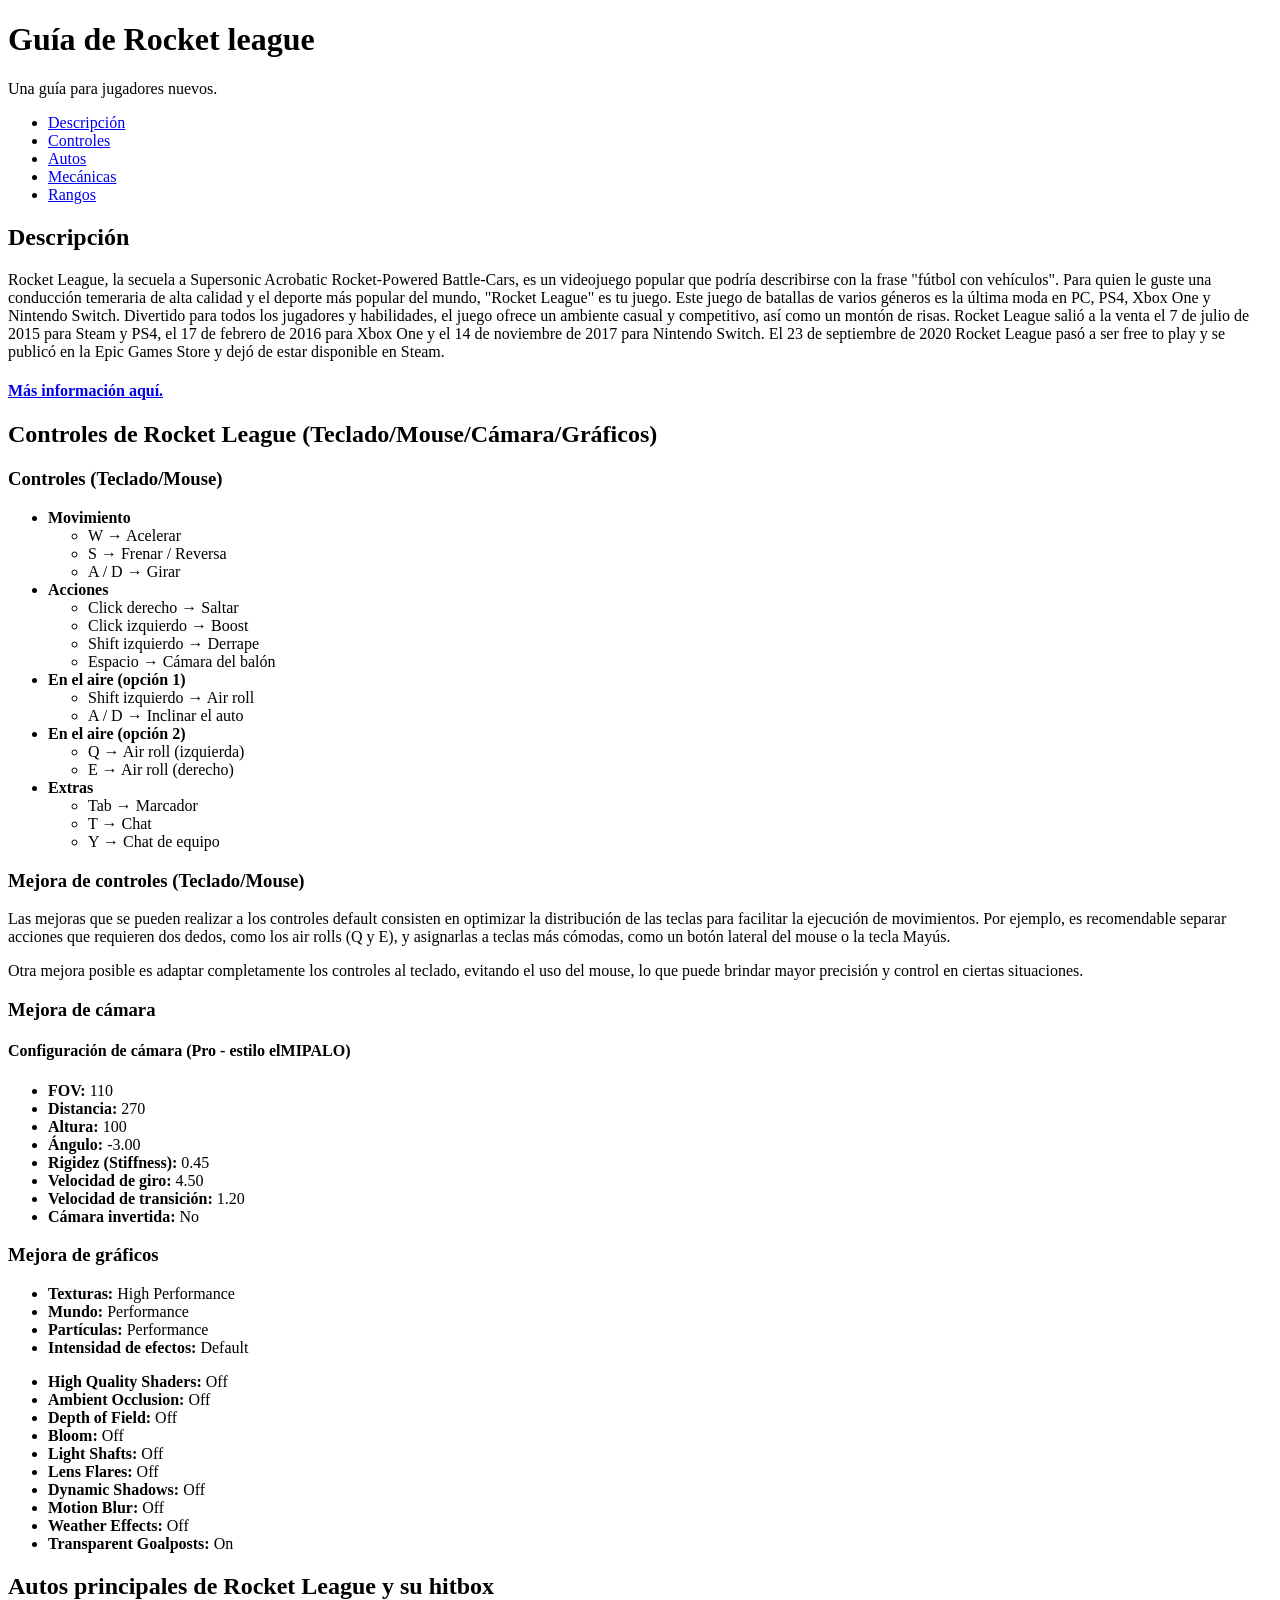
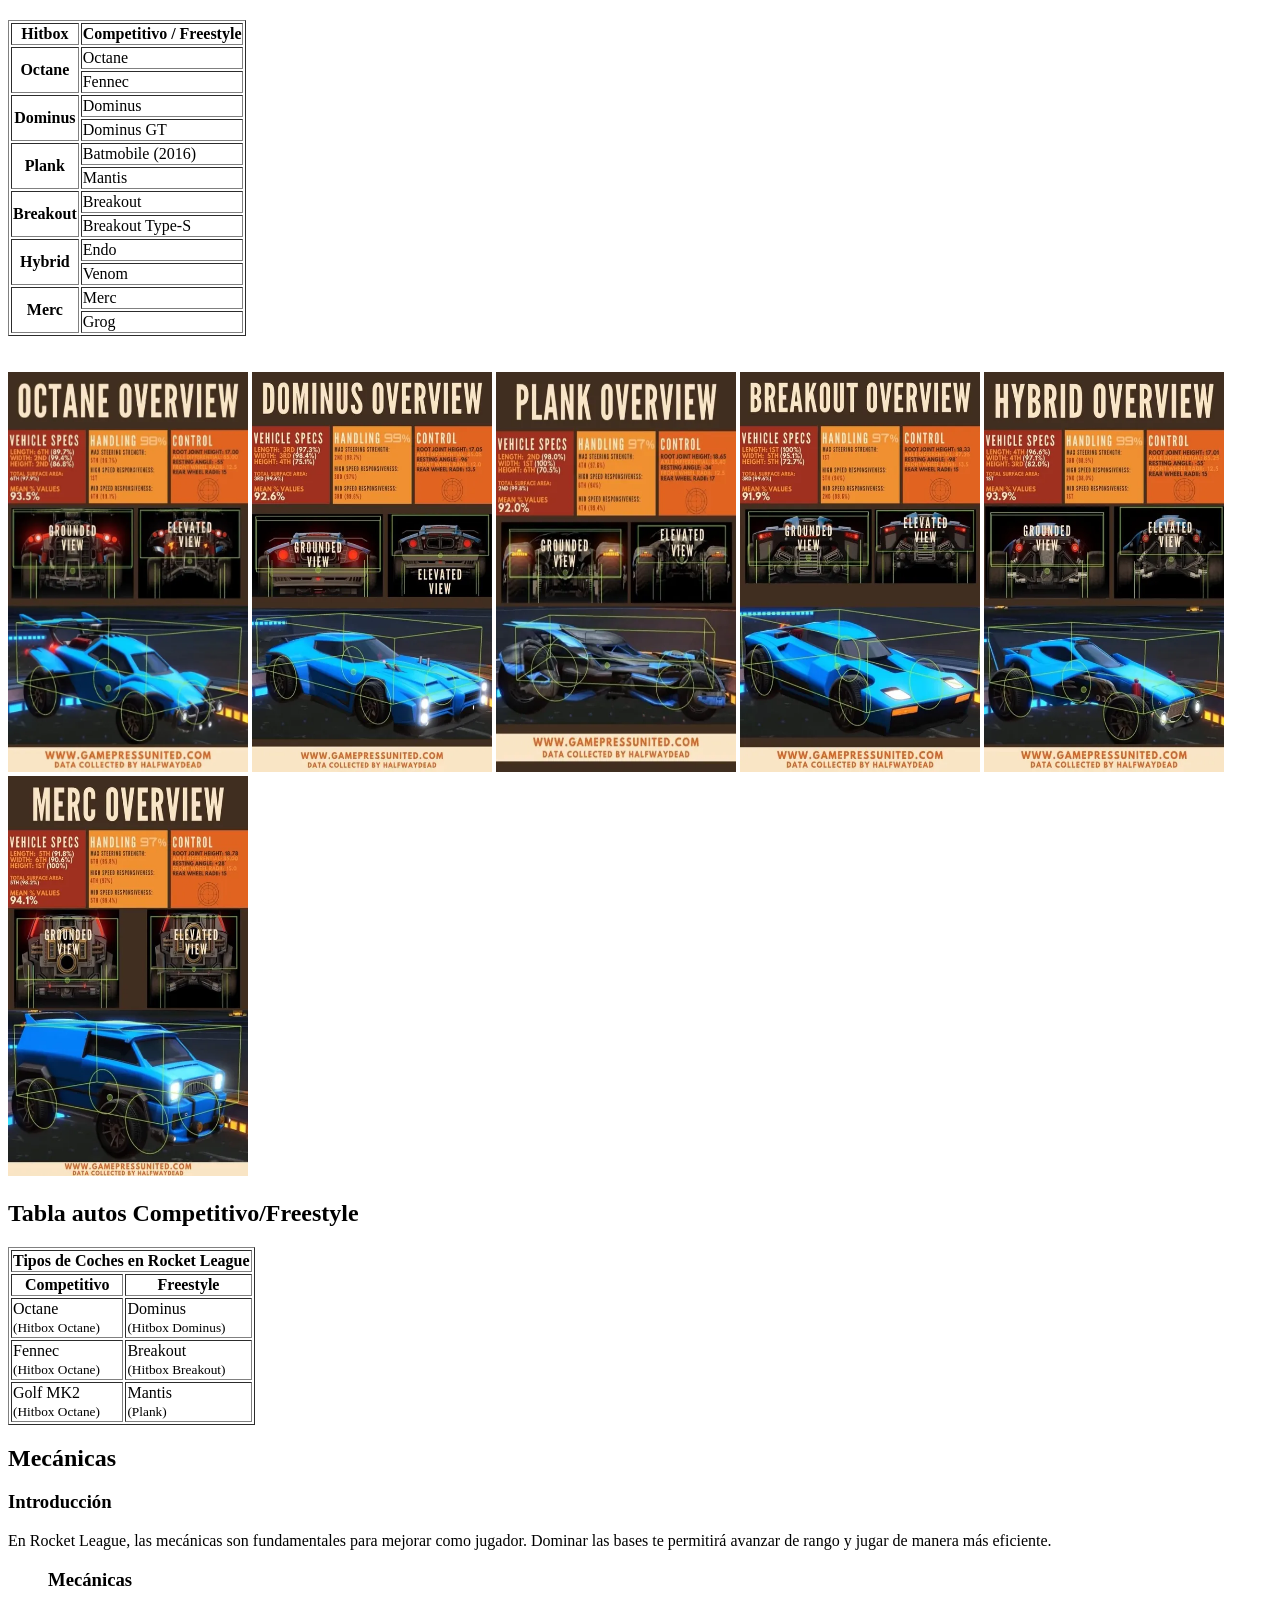
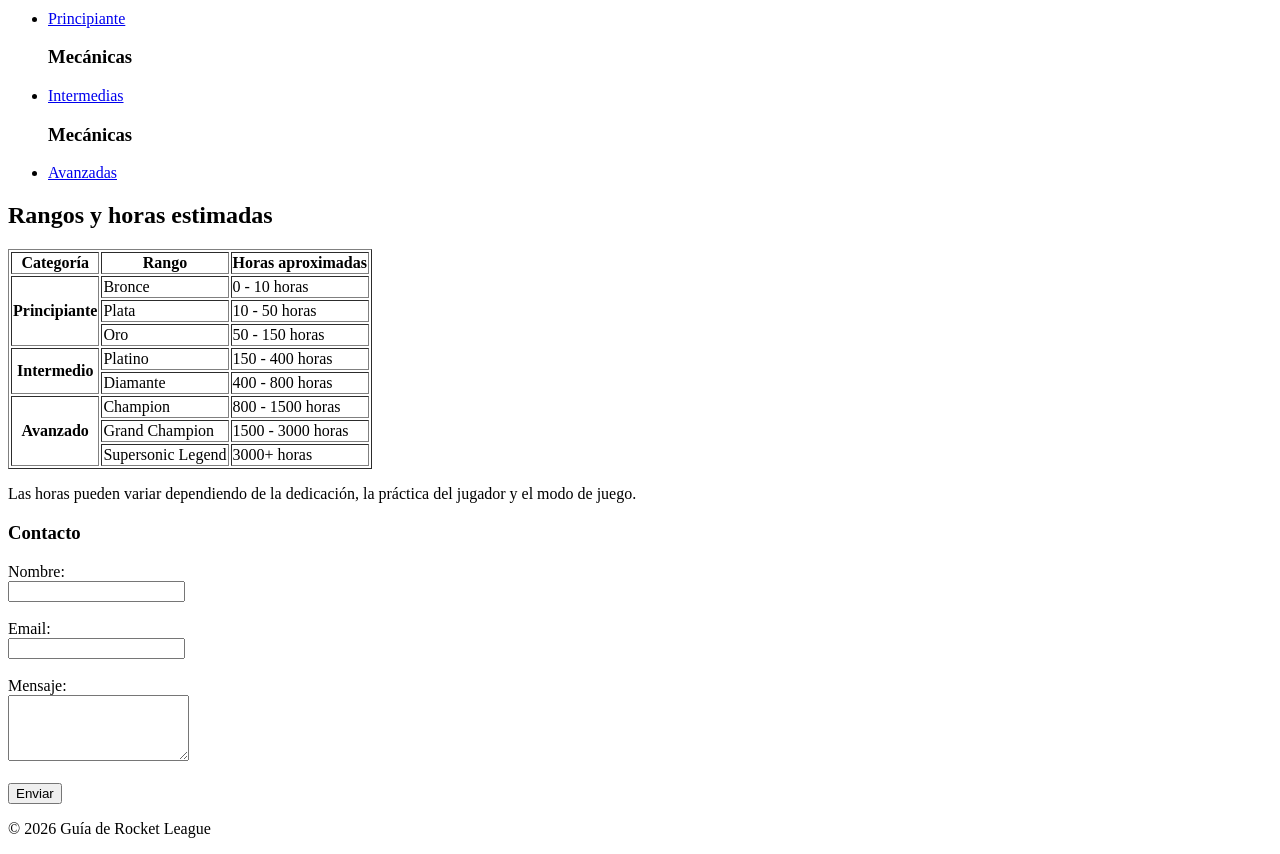
==== index.html @ fbc88710 "ultimos retoques" ====
<!DOCTYPE html>
<html lang="es">
    <head>
        <meta charset="UTF-8">
        <meta name="viewport" content="width=device-width, initial-scale=1.0">
        <link rel="icon" type="image/png" href="./Imagenes/1176469-middle.png">
        <title>Guía Rocket league</title>
    </head>

    <body>
        <header>
            <h1>Guía de Rocket league</h1>
            <p>Una guía para jugadores nuevos.</p>
            <nav>
                <ul>
                    <li><a href="#introduccion">Descripción</a></li>
                    <li><a href="#controles">Controles</a></li>
                    <li><a href="#autos">Autos</a></li>
                    <li><a href="#mecanicas">Mecánicas</a></li>
                    <li><a href="#rangos">Rangos</a></li>
                </ul>
            </nav>
        </header>
        
        <main>
            <article id="introduccion">
                <h2>Descripción</h2>
                <p>
                    Rocket League, la secuela a Supersonic Acrobatic
                    Rocket-Powered Battle-Cars, es un videojuego popular que
                    podría describirse con la frase "fútbol con vehículos". Para
                    quien le guste una conducción temeraria de alta calidad y el
                    deporte más popular del mundo, "Rocket League" es tu juego.
                    Este juego de batallas de varios géneros es la última moda
                    en PC, PS4, Xbox One y Nintendo Switch. Divertido para todos
                    los jugadores y habilidades, el juego ofrece un ambiente
                    casual y competitivo, así como un montón de risas.

                    Rocket League salió a la venta el 7 de julio de 2015 para
                    Steam y PS4, el 17 de febrero de 2016 para Xbox One y el 14
                    de noviembre de 2017 para Nintendo Switch. El 23 de
                    septiembre de 2020 Rocket League pasó a ser free to play y
                    se publicó en la Epic Games Store y dejó de estar disponible
                    en Steam.
                </p>
                <h4><a href="https://es.wikipedia.org/wiki/Rocket_League"
                        target="_blank">Más información aquí.</a></h4>
            </article>

            <article id="controles">
                <h2>Controles de Rocket League
                    (Teclado/Mouse/Cámara/Gráficos)</h2>

                <h3>Controles (Teclado/Mouse)</h3>
                <ul>
                    <li>
                        <strong>Movimiento</strong>
                        <ul>
                            <li>W → Acelerar</li>
                            <li>S → Frenar / Reversa</li>
                            <li>A / D → Girar</li>
                        </ul>
                    </li>

                    <li>
                        <strong>Acciones</strong>
                        <ul>
                            <li>Click derecho → Saltar</li>
                            <li>Click izquierdo → Boost</li>
                            <li>Shift izquierdo → Derrape</li>
                            <li>Espacio → Cámara del balón</li>
                        </ul>
                    </li>

                    <li>
                        <strong>En el aire (opción 1)</strong>
                        <ul>
                            <li>Shift izquierdo → Air roll</li>
                            <li>A / D → Inclinar el auto</li>
                        </ul>
                    </li>

                    <li>
                        <strong>En el aire (opción 2)</strong>
                        <ul>
                            <li>Q → Air roll (izquierda)</li>
                            <li>E → Air roll (derecho)</li>
                        </ul>
                    </li>

                    <li>
                        <strong>Extras</strong>
                        <ul>
                            <li>Tab → Marcador</li>
                            <li>T → Chat</li>
                            <li>Y → Chat de equipo</li>
                        </ul>
                    </li>
                </ul>
                <section>
                    <h3>Mejora de controles (Teclado/Mouse)</h3>
                    <p>
                        Las mejoras que se pueden realizar a los controles
                        default
                        consisten en optimizar la distribución de las teclas
                        para
                        facilitar la ejecución de movimientos.
                        Por ejemplo, es recomendable separar acciones que
                        requieren
                        dos dedos, como los air rolls (Q y E), y asignarlas a
                        teclas
                        más cómodas, como un botón lateral del mouse o la tecla
                        Mayús.
                    </p>

                    <p>
                        Otra mejora posible es adaptar completamente los
                        controles
                        al teclado, evitando el uso del mouse, lo que puede
                        brindar
                        mayor precisión y control en ciertas situaciones.
                    </p>
                </section>
                <section>
                    <h3>Mejora de cámara</h3>

                    <h4>Configuración de cámara (Pro - estilo elMIPALO)</h4>
                    <ul>
                        <li><strong>FOV:</strong> 110</li>
                        <li><strong>Distancia:</strong> 270</li>
                        <li><strong>Altura:</strong> 100</li>
                        <li><strong>Ángulo:</strong> -3.00</li>
                        <li><strong>Rigidez (Stiffness):</strong> 0.45</li>
                        <li><strong>Velocidad de giro:</strong> 4.50</li>
                        <li><strong>Velocidad de transición:</strong> 1.20</li>
                        <li><strong>Cámara invertida:</strong> No</li>
                    </ul>
                </section>
                <section>
                    <h3>Mejora de gráficos</h3>

                    <ul>
                        <li>
                            <strong>Texturas:</strong> High Performance
                        </li>
                        <li>
                            <strong>Mundo:</strong> Performance
                        </li>
                        <li>
                            <strong>Partículas:</strong> Performance
                        </li>
                        <li>
                            <strong>Intensidad de efectos:</strong> Default
                        </li>
                    </ul>

                    <ul>
                        <li><strong>High Quality Shaders:</strong> Off</li>
                        <li><strong>Ambient Occlusion:</strong> Off</li>
                        <li><strong>Depth of Field:</strong> Off</li>
                        <li><strong>Bloom:</strong> Off</li>
                        <li><strong>Light Shafts:</strong> Off</li>
                        <li><strong>Lens Flares:</strong> Off</li>
                        <li><strong>Dynamic Shadows:</strong> Off</li>
                        <li><strong>Motion Blur:</strong> Off</li>
                        <li><strong>Weather Effects:</strong> Off</li>
                        <li><strong>Transparent Goalposts:</strong> On</li>
                    </ul>
                </section>
            </article>

            <article id="autos">
                <h2>Autos principales de Rocket League y su hitbox</h2>
                <table border="1">
                    <tr>
                        <th>Hitbox</th>
                        <th>Competitivo / Freestyle</th>
                    </tr>
                    <tr>
                        <th rowspan="2">Octane</th>
                        <td>Octane</td>
                    </tr>
                    <tr>
                        <td>Fennec</td>
                    </tr>
                    <tr>
                        <th rowspan="2">Dominus</th>
                        <td>Dominus</td>
                    </tr>
                    <tr>
                        <td>Dominus GT</td>
                    </tr>
                    <tr>
                        <th rowspan="2">Plank</th>
                        <td>Batmobile (2016)</td>
                    </tr>
                    <tr>
                        <td>Mantis</td>
                    </tr>
                    <tr>
                        <th rowspan="2">Breakout</th>
                        <td>Breakout</td>
                    </tr>
                    <tr>
                        <td>Breakout Type-S</td>
                    </tr>
                    <tr>
                        <th rowspan="2">Hybrid</th>
                        
                        <td>Endo</td>
                    </tr>
                    <tr>
                        
                        <td>Venom</td>
                    </tr>
                    <tr>
                        <th rowspan="2">Merc</th>
                        
                        <td>Merc</td>
                    </tr>
                    <tr>
                        
                        <td>Grog</td>
                    </tr>
                </table>
                <br><br>
                <img src="./Imagenes/octane-stat-overview-683x1024.webp"
                    alt="Octane"
                    height="400" width="240">
                <img src="./Imagenes/dom-stat-overview-683x1024.webp"
                    alt="Dominus"
                    height="400" width="240">
                <img src="./Imagenes/plank-stat-overview-746x1024.webp"
                    alt="Plank"
                    height="400" width="240">
                <img src="./Imagenes/breakout-stat-overview-683x1024.webp"
                    alt="Breakout"
                    height="400" width="240">
                <img src="./Imagenes/Hybrid-stat-overview-683x1024.webp"
                    alt="Hybrid"
                    height="400" width="240">
                <img src="./Imagenes/merc-stat-overview-683x1024.webp"
                    alt="Merc"
                    height="400" width="240">
                <h2>Tabla autos Competitivo/Freestyle</h2>
                <table border="1">
                    <tr>
                        <th colspan="2">Tipos de Coches en Rocket League</th>
                    </tr>
                    <tr>
                        <th>Competitivo</th>
                        <th>Freestyle</th>
                    </tr>
                    <tr>
                        <td>Octane <br><small>(Hitbox Octane)</small></td>
                        <td>Dominus <br><small>(Hitbox Dominus)</small></td>
                    </tr>
                    <tr>
                        <td>Fennec <br><small>(Hitbox Octane)</small></td>
                        <td>Breakout <br><small>(Hitbox Breakout)</small></td>
                    </tr>
                    <tr>
                        <td>Golf MK2 <br><small>(Hitbox Octane)</small></td>
                        <td>Mantis <br><small>(Plank)</small></td>
                    </tr>
                </table>
            </article>
            <article id="mecanicas">
                <h2>Mecánicas</h2>
                <h3>Introducción</h3>
                <p>
                    En Rocket League, las mecánicas son fundamentales para
                    mejorar como jugador.
                    Dominar las bases te permitirá avanzar de rango y jugar de
                    manera más eficiente.
                </p>
                <nav>
                    <ul>
                        <h3>Mecánicas </h3>
                        <li><a href="./mecanicas/indexp.html"
                                target="_blank">Principiante</a></li>
                        <h3>Mecánicas </h3>
                        <li><a href="./mecanicas/indexi.html"
                                target="_blank">Intermedias</a></li>
                        <h3>Mecánicas </h3>
                        <li><a href="./mecanicas/indexa.html"
                                target="_blank">Avanzadas</a></li>
                    </ul>
                </nav>
            </article>
            <article id="rangos">
                <h2>Rangos y horas estimadas</h2>

                <table border="1">
                    <tr>
                        <th>Categoría</th>
                        <th>Rango</th>
                        <th>Horas aproximadas</th>
                    </tr>

                    <tr>
                        <th rowspan="3">Principiante</th>
                        <td>Bronce</td>
                        <td>0 - 10 horas</td>
                    </tr>
                    <tr>
                        <td>Plata</td>
                        <td>10 - 50 horas</td>
                    </tr>
                    <tr>
                        <td>Oro</td>
                        <td>50 - 150 horas</td>
                    </tr>

                    <tr>
                        <th rowspan="2">Intermedio</th>
                        <td>Platino</td>
                        <td>150 - 400 horas</td>
                    </tr>
                    <tr>
                        <td>Diamante</td>
                        <td>400 - 800 horas</td>
                    </tr>

                    <tr>
                        <th rowspan="3">Avanzado</th>
                        <td>Champion</td>
                        <td>800 - 1500 horas</td>
                    </tr>
                    <tr>
                        <td>Grand Champion</td>
                        <td>1500 - 3000 horas</td>
                    </tr>
                    <tr>
                        <td>Supersonic Legend</td>
                        <td>3000+ horas</td>
                    </tr>
                </table>
                <p>Las horas pueden variar dependiendo de la dedicación, la
                    práctica del jugador y el modo de juego.</p>
            </article>
        </main>
        <footer>
            <article>
                <h3>Contacto</h3>

                <form>
                    <label for="nombre">Nombre:</label><br>
                    <input type="text" id="nombre" name="nombre"
                        required><br><br>

                    <label for="email">Email:</label><br>
                    <input type="email" id="email" name="email"
                        required><br><br>

                    <label for="mensaje">Mensaje:</label><br>
                    <textarea id="mensaje" name="mensaje" rows="4"
                        required></textarea><br><br>

                    <button type="submit">Enviar</button>
                </form>
            </article>

            <p>© 2026 Guía de Rocket League</p>
        </footer>
    </body>
</html>
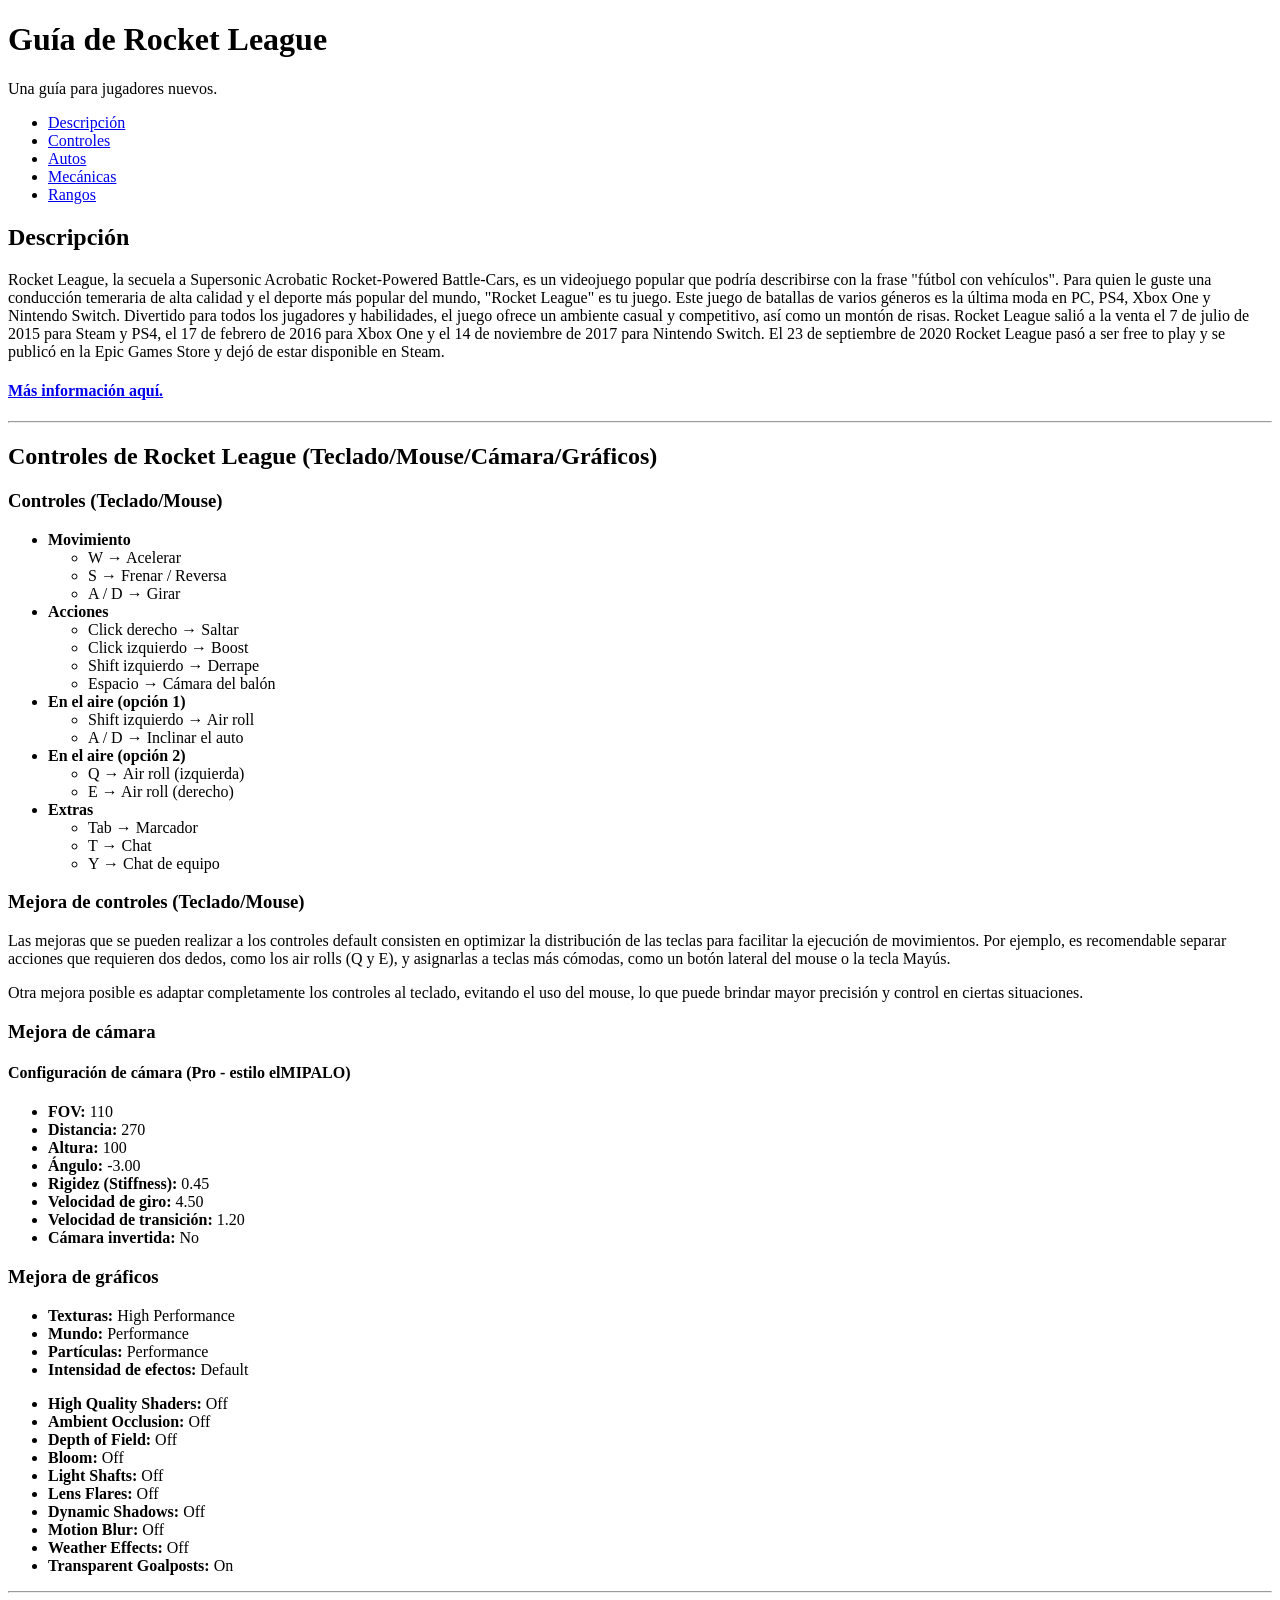
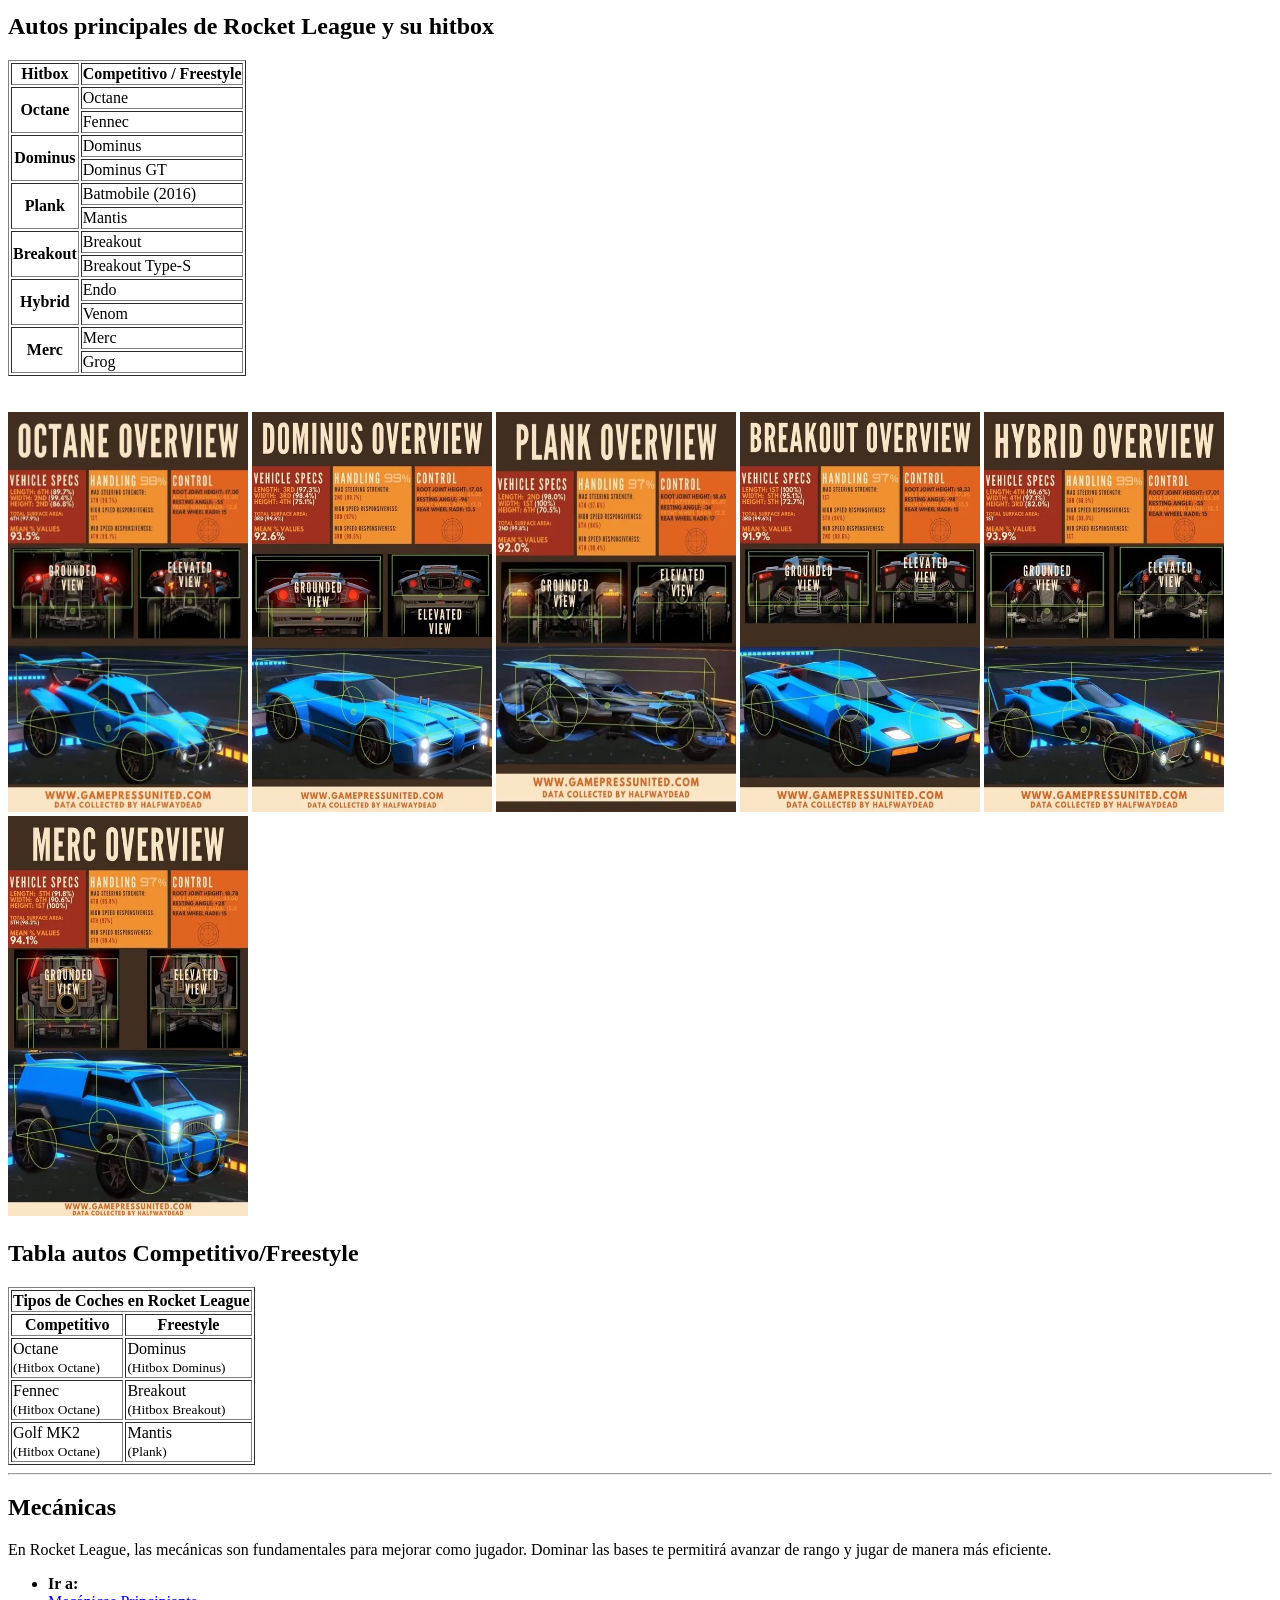
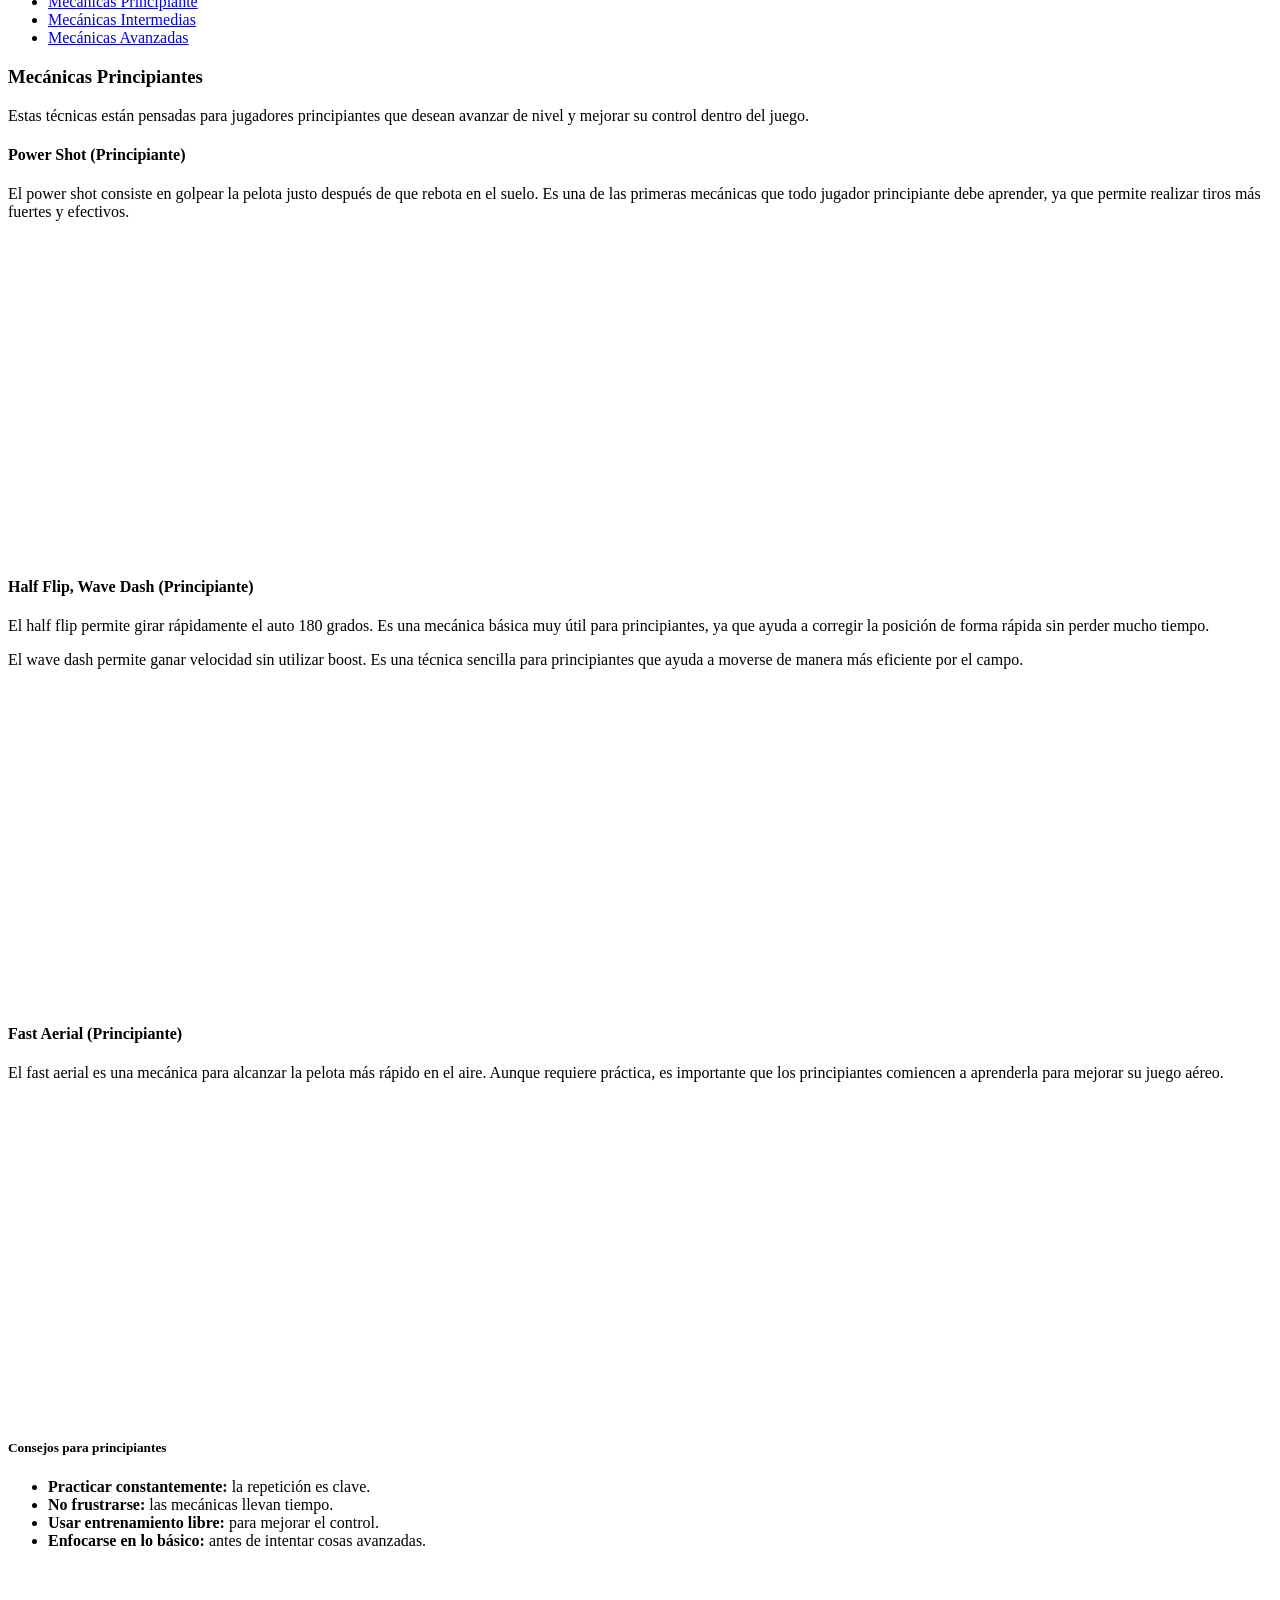
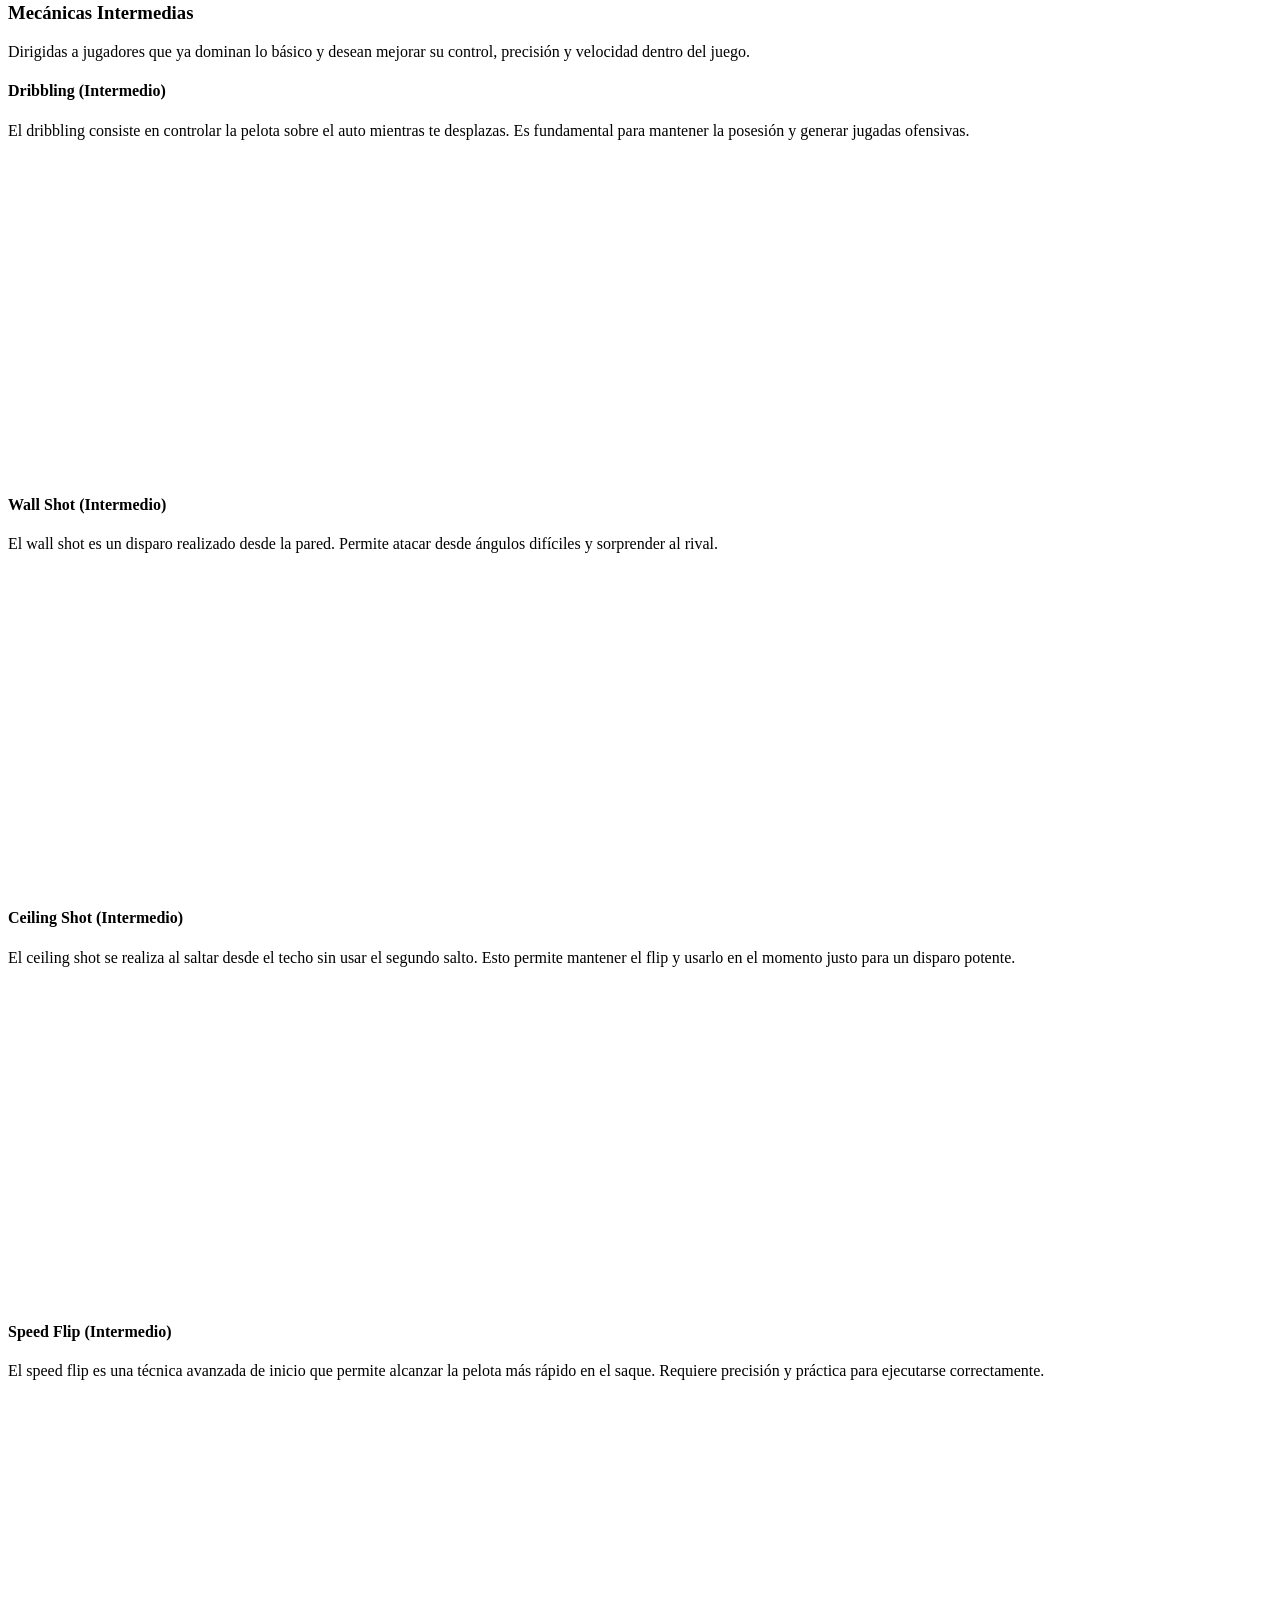
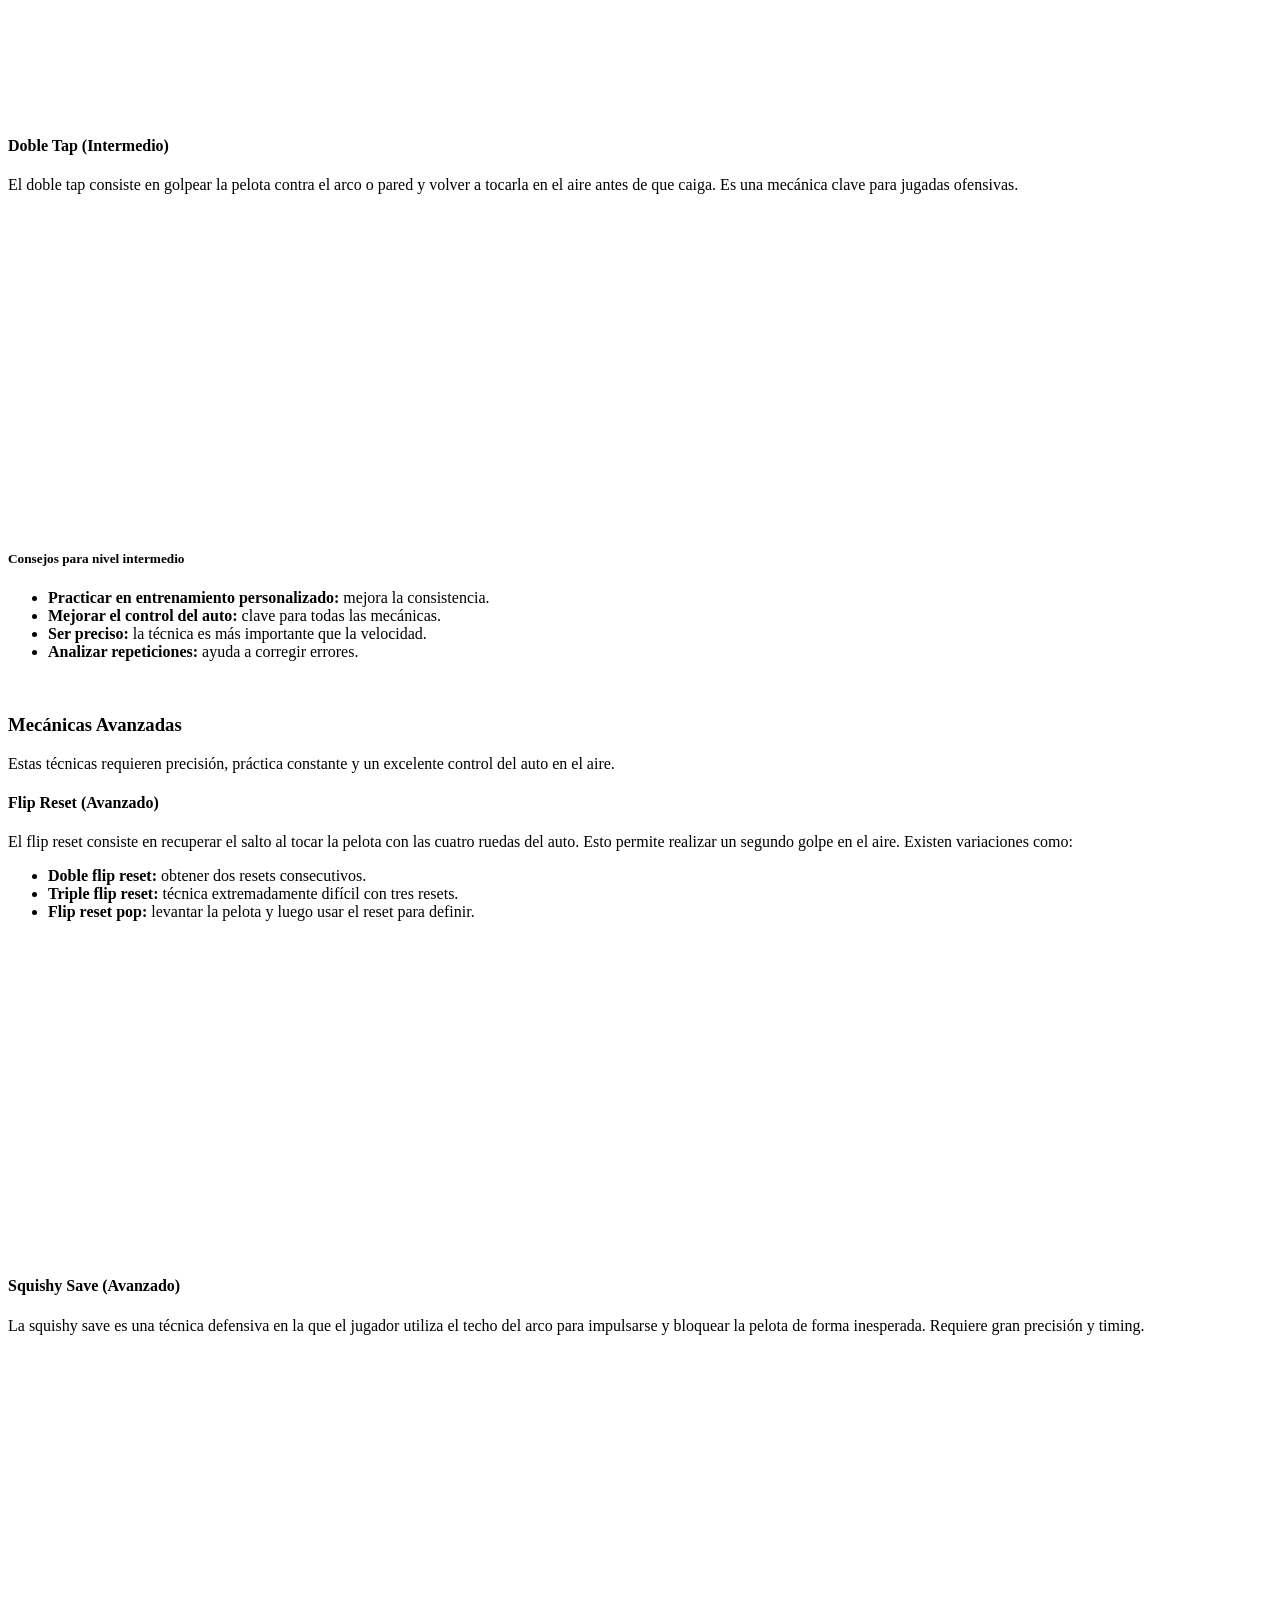
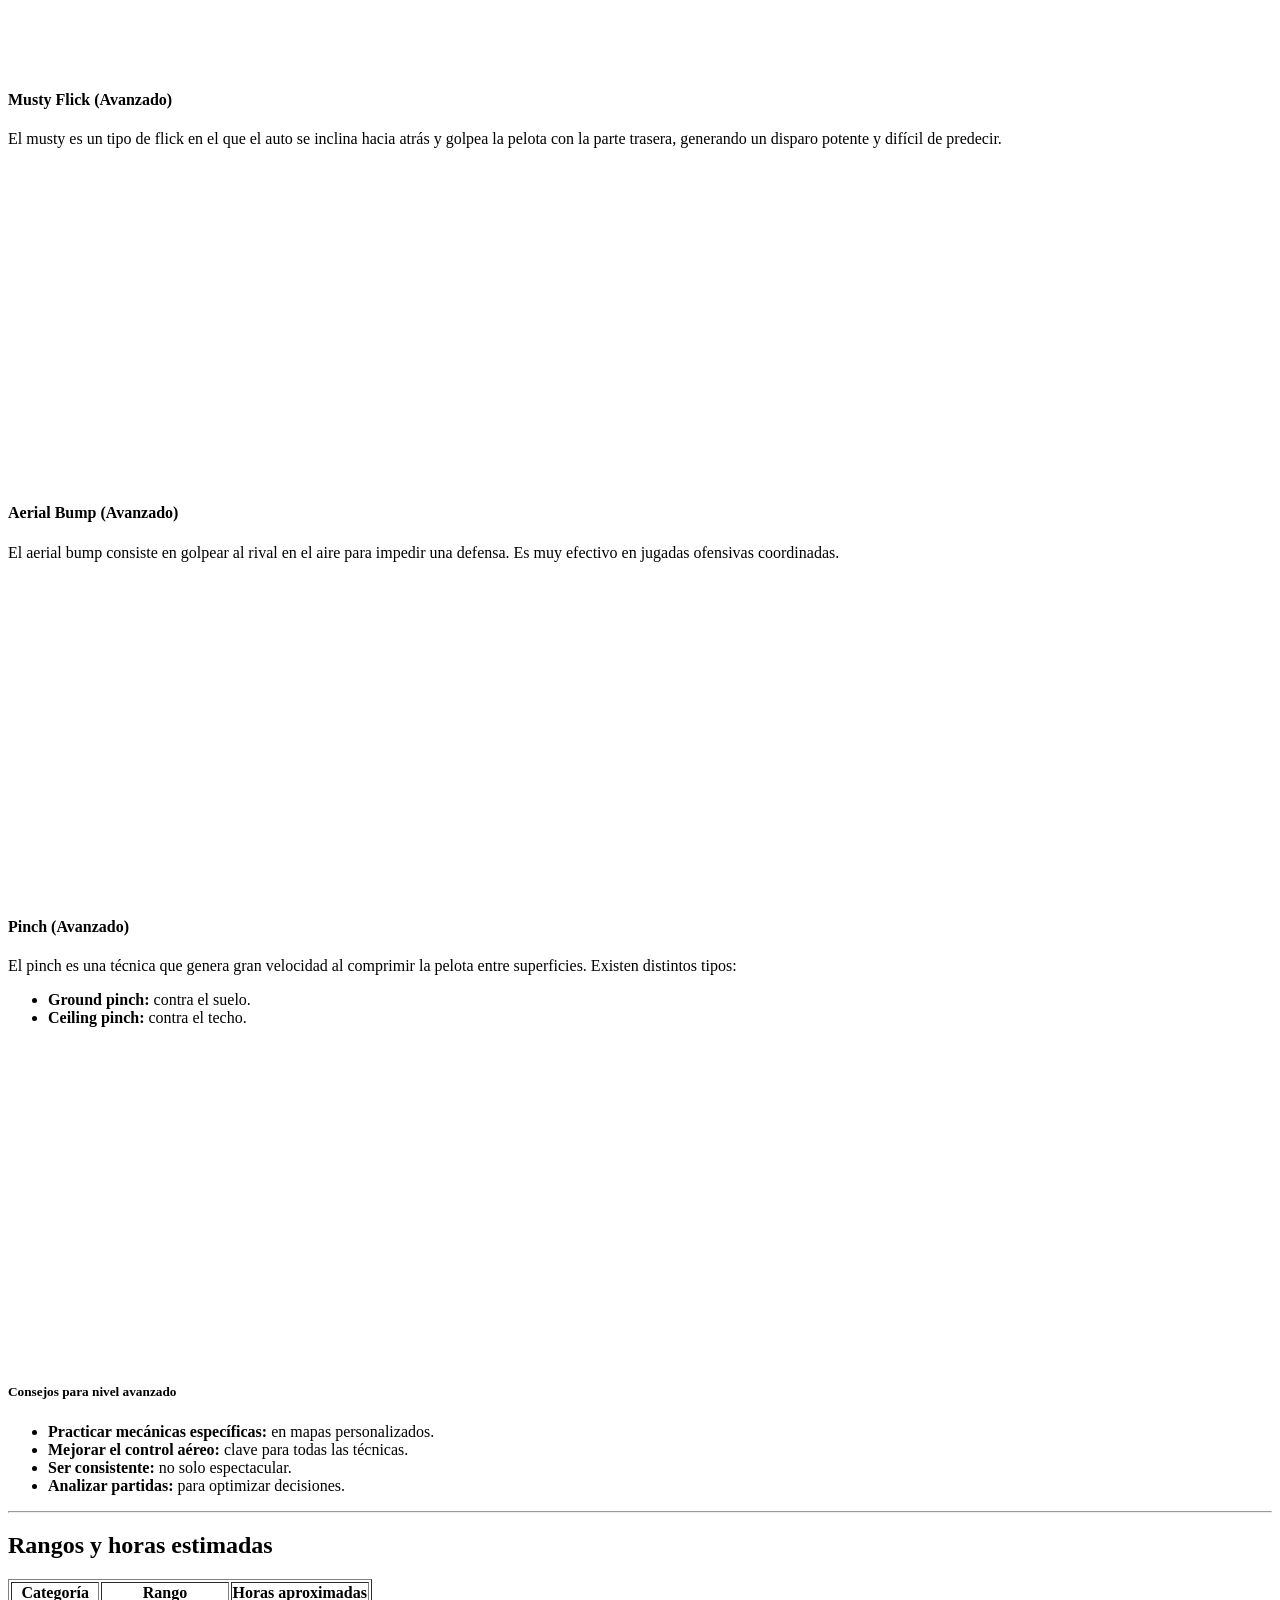
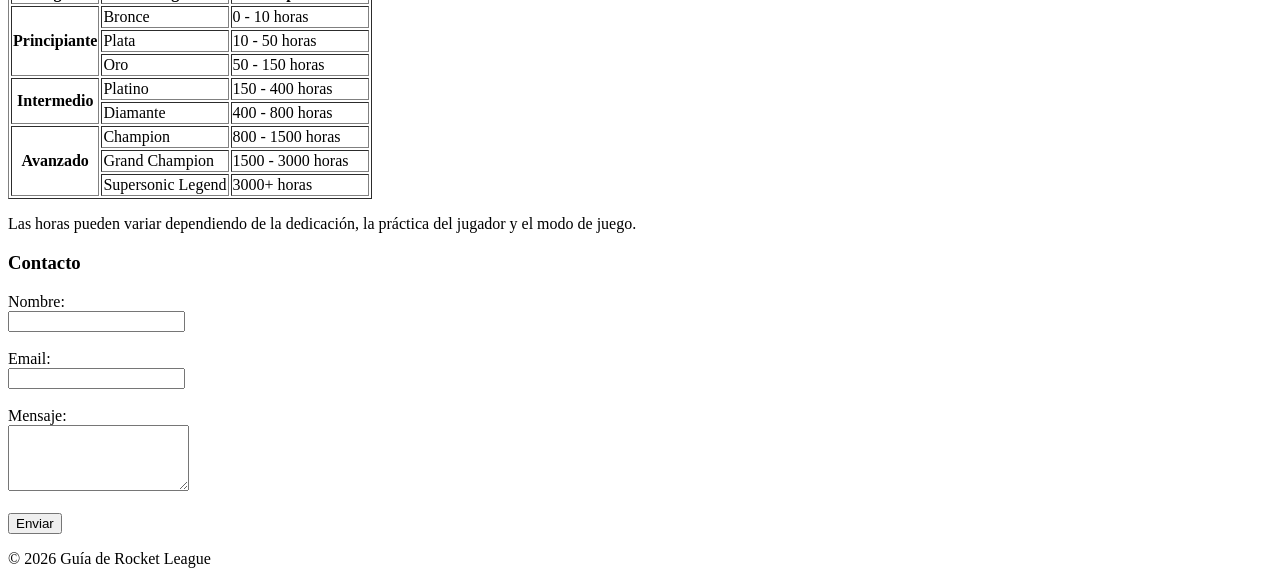
==== commit 7924d423: "index unificado y creacion del style.css" ====
--- a/index.html
+++ b/index.html
@@ -4,12 +4,12 @@
         <meta charset="UTF-8">
         <meta name="viewport" content="width=device-width, initial-scale=1.0">
         <link rel="icon" type="image/png" href="./Imagenes/1176469-middle.png">
-        <title>Guía Rocket league</title>
+        <title>Guía Rocket League</title>
     </head>
 
     <body>
         <header>
-            <h1>Guía de Rocket league</h1>
+            <h1>Guía de Rocket League</h1>
             <p>Una guía para jugadores nuevos.</p>
             <nav>
                 <ul>
@@ -47,9 +47,10 @@
                         target="_blank">Más información aquí.</a></h4>
             </article>
 
+            <hr>
+
             <article id="controles">
-                <h2>Controles de Rocket League
-                    (Teclado/Mouse/Cámara/Gráficos)</h2>
+                <h2>Controles de Rocket League (Teclado/Mouse/Cámara/Gráficos)</h2>
 
                 <h3>Controles (Teclado/Mouse)</h3>
                 <ul>
@@ -97,33 +98,26 @@
                         </ul>
                     </li>
                 </ul>
+
                 <section>
                     <h3>Mejora de controles (Teclado/Mouse)</h3>
                     <p>
-                        Las mejoras que se pueden realizar a los controles
-                        default
-                        consisten en optimizar la distribución de las teclas
-                        para
+                        Las mejoras que se pueden realizar a los controles default
+                        consisten en optimizar la distribución de las teclas para
                         facilitar la ejecución de movimientos.
-                        Por ejemplo, es recomendable separar acciones que
-                        requieren
-                        dos dedos, como los air rolls (Q y E), y asignarlas a
-                        teclas
-                        más cómodas, como un botón lateral del mouse o la tecla
-                        Mayús.
+                        Por ejemplo, es recomendable separar acciones que requieren
+                        dos dedos, como los air rolls (Q y E), y asignarlas a teclas
+                        más cómodas, como un botón lateral del mouse o la tecla Mayús.
                     </p>
-
                     <p>
-                        Otra mejora posible es adaptar completamente los
-                        controles
-                        al teclado, evitando el uso del mouse, lo que puede
-                        brindar
+                        Otra mejora posible es adaptar completamente los controles
+                        al teclado, evitando el uso del mouse, lo que puede brindar
                         mayor precisión y control en ciertas situaciones.
                     </p>
                 </section>
+
                 <section>
                     <h3>Mejora de cámara</h3>
-
                     <h4>Configuración de cámara (Pro - estilo elMIPALO)</h4>
                     <ul>
                         <li><strong>FOV:</strong> 110</li>
@@ -136,22 +130,14 @@
                         <li><strong>Cámara invertida:</strong> No</li>
                     </ul>
                 </section>
+
                 <section>
                     <h3>Mejora de gráficos</h3>
-
-                    <ul>
-                        <li>
-                            <strong>Texturas:</strong> High Performance
-                        </li>
-                        <li>
-                            <strong>Mundo:</strong> Performance
-                        </li>
-                        <li>
-                            <strong>Partículas:</strong> Performance
-                        </li>
-                        <li>
-                            <strong>Intensidad de efectos:</strong> Default
-                        </li>
+                    <ul>
+                        <li><strong>Texturas:</strong> High Performance</li>
+                        <li><strong>Mundo:</strong> Performance</li>
+                        <li><strong>Partículas:</strong> Performance</li>
+                        <li><strong>Intensidad de efectos:</strong> Default</li>
                     </ul>
 
                     <ul>
@@ -169,6 +155,8 @@
                 </section>
             </article>
 
+            <hr>
+
             <article id="autos">
                 <h2>Autos principales de Rocket League y su hitbox</h2>
                 <table border="1">
@@ -206,42 +194,27 @@
                     </tr>
                     <tr>
                         <th rowspan="2">Hybrid</th>
-                        
                         <td>Endo</td>
                     </tr>
                     <tr>
-                        
                         <td>Venom</td>
                     </tr>
                     <tr>
                         <th rowspan="2">Merc</th>
-                        
                         <td>Merc</td>
                     </tr>
                     <tr>
-                        
                         <td>Grog</td>
                     </tr>
                 </table>
                 <br><br>
-                <img src="./Imagenes/octane-stat-overview-683x1024.webp"
-                    alt="Octane"
-                    height="400" width="240">
-                <img src="./Imagenes/dom-stat-overview-683x1024.webp"
-                    alt="Dominus"
-                    height="400" width="240">
-                <img src="./Imagenes/plank-stat-overview-746x1024.webp"
-                    alt="Plank"
-                    height="400" width="240">
-                <img src="./Imagenes/breakout-stat-overview-683x1024.webp"
-                    alt="Breakout"
-                    height="400" width="240">
-                <img src="./Imagenes/Hybrid-stat-overview-683x1024.webp"
-                    alt="Hybrid"
-                    height="400" width="240">
-                <img src="./Imagenes/merc-stat-overview-683x1024.webp"
-                    alt="Merc"
-                    height="400" width="240">
+                <img src="./Imagenes/octane-stat-overview-683x1024.webp" alt="Octane" height="400" width="240">
+                <img src="./Imagenes/dom-stat-overview-683x1024.webp" alt="Dominus" height="400" width="240">
+                <img src="./Imagenes/plank-stat-overview-746x1024.webp" alt="Plank" height="400" width="240">
+                <img src="./Imagenes/breakout-stat-overview-683x1024.webp" alt="Breakout" height="400" width="240">
+                <img src="./Imagenes/Hybrid-stat-overview-683x1024.webp" alt="Hybrid" height="400" width="240">
+                <img src="./Imagenes/merc-stat-overview-683x1024.webp" alt="Merc" height="400" width="240">
+                
                 <h2>Tabla autos Competitivo/Freestyle</h2>
                 <table border="1">
                     <tr>
@@ -265,39 +238,141 @@
                     </tr>
                 </table>
             </article>
+
+            <hr>
+
             <article id="mecanicas">
                 <h2>Mecánicas</h2>
-                <h3>Introducción</h3>
                 <p>
-                    En Rocket League, las mecánicas son fundamentales para
-                    mejorar como jugador.
-                    Dominar las bases te permitirá avanzar de rango y jugar de
-                    manera más eficiente.
+                    En Rocket League, las mecánicas son fundamentales para mejorar como jugador.
+                    Dominar las bases te permitirá avanzar de rango y jugar de manera más eficiente.
                 </p>
+                
                 <nav>
                     <ul>
-                        <h3>Mecánicas </h3>
-                        <li><a href="./mecanicas/indexp.html"
-                                target="_blank">Principiante</a></li>
-                        <h3>Mecánicas </h3>
-                        <li><a href="./mecanicas/indexi.html"
-                                target="_blank">Intermedias</a></li>
-                        <h3>Mecánicas </h3>
-                        <li><a href="./mecanicas/indexa.html"
-                                target="_blank">Avanzadas</a></li>
+                        <li><strong>Ir a:</strong></li>
+                        <li><a href="#mecanicas-principiante">Mecánicas Principiante</a></li>
+                        <li><a href="#mecanicas-intermedio">Mecánicas Intermedias</a></li>
+                        <li><a href="#mecanicas-avanzado">Mecánicas Avanzadas</a></li>
                     </ul>
                 </nav>
-            </article>
+
+                <section id="mecanicas-principiante">
+                    <h3>Mecánicas Principiantes</h3>
+                    <p>Estas técnicas están pensadas para jugadores principiantes que desean avanzar de nivel y mejorar su control dentro del juego.</p>
+                    
+                    <h4>Power Shot (Principiante)</h4>
+                    <p>El power shot consiste en golpear la pelota justo después de que rebota en el suelo. Es una de las primeras mecánicas que todo jugador principiante debe aprender, ya que permite realizar tiros más fuertes y efectivos.</p>
+                    <iframe width="560" height="315" src="https://www.youtube.com/embed/-TSOvHj8s2U?si=vZM9PepqbIdgaNJK" title="YouTube video player" frameborder="0" allow="accelerometer; autoplay; clipboard-write; encrypted-media; gyroscope; picture-in-picture; web-share" allowfullscreen></iframe>
+
+                    <h4>Half Flip, Wave Dash (Principiante)</h4>
+                    <p>El half flip permite girar rápidamente el auto 180 grados. Es una mecánica básica muy útil para principiantes, ya que ayuda a corregir la posición de forma rápida sin perder mucho tiempo.</p>
+                    <p>El wave dash permite ganar velocidad sin utilizar boost. Es una técnica sencilla para principiantes que ayuda a moverse de manera más eficiente por el campo.</p>
+                    <iframe width="560" height="315" src="https://www.youtube.com/embed/4ZS5eEuzDno?si=eFpoxHmtjbbDJ-IQ" title="YouTube video player" frameborder="0" allow="accelerometer; autoplay; clipboard-write; encrypted-media; gyroscope; picture-in-picture; web-share" referrerpolicy="strict-origin-when-cross-origin" allowfullscreen></iframe>
+
+                    <h4>Fast Aerial (Principiante)</h4>
+                    <p>El fast aerial es una mecánica para alcanzar la pelota más rápido en el aire. Aunque requiere práctica, es importante que los principiantes comiencen a aprenderla para mejorar su juego aéreo.</p>
+                    <iframe width="560" height="315" src="https://www.youtube.com/embed/rvhkZMNikbM?si=43PpV0aaU1u6sLEa" title="YouTube video player" frameborder="0" allow="accelerometer; autoplay; clipboard-write; encrypted-media; gyroscope; picture-in-picture; web-share" referrerpolicy="strict-origin-when-cross-origin" allowfullscreen></iframe>
+
+                    <h5>Consejos para principiantes</h5>
+                    <ul>
+                        <li><strong>Practicar constantemente:</strong> la repetición es clave.</li>
+                        <li><strong>No frustrarse:</strong> las mecánicas llevan tiempo.</li>
+                        <li><strong>Usar entrenamiento libre:</strong> para mejorar el control.</li>
+                        <li><strong>Enfocarse en lo básico:</strong> antes de intentar cosas avanzadas.</li>
+                    </ul>
+                </section>
+
+                <br>
+
+                <section id="mecanicas-intermedio">
+                    <h3>Mecánicas Intermedias</h3>
+                    <p>Dirigidas a jugadores que ya dominan lo básico y desean mejorar su control, precisión y velocidad dentro del juego.</p>
+
+                    <h4>Dribbling (Intermedio)</h4>
+                    <p>El dribbling consiste en controlar la pelota sobre el auto mientras te desplazas. Es fundamental para mantener la posesión y generar jugadas ofensivas.</p>
+                    <iframe width="560" height="315" src="https://www.youtube.com/embed/EyoZrbbwW6Q?si=skjcnhIAS4BRini8" title="YouTube video player" frameborder="0" allow="accelerometer; autoplay; clipboard-write; encrypted-media; gyroscope; picture-in-picture; web-share" referrerpolicy="strict-origin-when-cross-origin" allowfullscreen></iframe>
+
+                    <h4>Wall Shot (Intermedio)</h4>
+                    <p>El wall shot es un disparo realizado desde la pared. Permite atacar desde ángulos difíciles y sorprender al rival.</p>
+                    <iframe width="560" height="315" src="https://www.youtube.com/embed/apNP7VR57MU?si=WxYkQbk239lcC3p9" title="YouTube video player" frameborder="0" allow="accelerometer; autoplay; clipboard-write; encrypted-media; gyroscope; picture-in-picture; web-share" referrerpolicy="strict-origin-when-cross-origin" allowfullscreen></iframe>
+
+                    <h4>Ceiling Shot (Intermedio)</h4>
+                    <p>El ceiling shot se realiza al saltar desde el techo sin usar el segundo salto. Esto permite mantener el flip y usarlo en el momento justo para un disparo potente.</p>
+                    <iframe width="560" height="315" src="https://www.youtube.com/embed/z6Rdlna8DHI?si=3MZyP4Z94RKbmT8S" title="YouTube video player" frameborder="0" allow="accelerometer; autoplay; clipboard-write; encrypted-media; gyroscope; picture-in-picture; web-share" referrerpolicy="strict-origin-when-cross-origin" allowfullscreen></iframe>
+
+                    <h4>Speed Flip (Intermedio)</h4>
+                    <p>El speed flip es una técnica avanzada de inicio que permite alcanzar la pelota más rápido en el saque. Requiere precisión y práctica para ejecutarse correctamente.</p>
+                    <iframe width="560" height="315" src="https://www.youtube.com/embed/DlKAqB4XGb0?si=nhpVGLlBolYDzznx" title="YouTube video player" frameborder="0" allow="accelerometer; autoplay; clipboard-write; encrypted-media; gyroscope; picture-in-picture; web-share" referrerpolicy="strict-origin-when-cross-origin" allowfullscreen></iframe>
+
+                    <h4>Doble Tap (Intermedio)</h4>
+                    <p>El doble tap consiste en golpear la pelota contra el arco o pared y volver a tocarla en el aire antes de que caiga. Es una mecánica clave para jugadas ofensivas.</p>
+                    <iframe width="560" height="315" src="https://www.youtube.com/embed/TCeGFH9NYrE?si=Ssbi7l7uBwjhoQVF" title="YouTube video player" frameborder="0" allow="accelerometer; autoplay; clipboard-write; encrypted-media; gyroscope; picture-in-picture; web-share" referrerpolicy="strict-origin-when-cross-origin" allowfullscreen></iframe>
+
+                    <h5>Consejos para nivel intermedio</h5>
+                    <ul>
+                        <li><strong>Practicar en entrenamiento personalizado:</strong> mejora la consistencia.</li>
+                        <li><strong>Mejorar el control del auto:</strong> clave para todas las mecánicas.</li>
+                        <li><strong>Ser preciso:</strong> la técnica es más importante que la velocidad.</li>
+                        <li><strong>Analizar repeticiones:</strong> ayuda a corregir errores.</li>
+                    </ul>
+                </section>
+
+                <br>
+
+                <section id="mecanicas-avanzado">
+                    <h3>Mecánicas Avanzadas</h3>
+                    <p>Estas técnicas requieren precisión, práctica constante y un excelente control del auto en el aire.</p>
+
+                    <h4>Flip Reset (Avanzado)</h4>
+                    <p>El flip reset consiste en recuperar el salto al tocar la pelota con las cuatro ruedas del auto. Esto permite realizar un segundo golpe en el aire. Existen variaciones como:</p>
+                    <ul>
+                        <li><strong>Doble flip reset:</strong> obtener dos resets consecutivos.</li>
+                        <li><strong>Triple flip reset:</strong> técnica extremadamente difícil con tres resets.</li>
+                        <li><strong>Flip reset pop:</strong> levantar la pelota y luego usar el reset para definir.</li>
+                    </ul>
+                    <iframe width="560" height="315" src="https://www.youtube.com/embed/R9Xxsjb6Hn0?si=3XrBHQxUCT2gTqv5" title="YouTube video player" frameborder="0" allow="accelerometer; autoplay; clipboard-write; encrypted-media; gyroscope; picture-in-picture; web-share" referrerpolicy="strict-origin-when-cross-origin" allowfullscreen></iframe>
+
+                    <h4>Squishy Save (Avanzado)</h4>
+                    <p>La squishy save es una técnica defensiva en la que el jugador utiliza el techo del arco para impulsarse y bloquear la pelota de forma inesperada. Requiere gran precisión y timing.</p>
+                    <iframe width="560" height="315" src="https://www.youtube.com/embed/gGp0gaES6uI?si=r6TafVr8VPKZeott" title="YouTube video player" frameborder="0" allow="accelerometer; autoplay; clipboard-write; encrypted-media; gyroscope; picture-in-picture; web-share" referrerpolicy="strict-origin-when-cross-origin" allowfullscreen></iframe>
+
+                    <h4>Musty Flick (Avanzado)</h4>
+                    <p>El musty es un tipo de flick en el que el auto se inclina hacia atrás y golpea la pelota con la parte trasera, generando un disparo potente y difícil de predecir.</p>
+                    <iframe width="560" height="315" src="https://www.youtube.com/embed/3s2jarSpI3Q?si=GErAjjdDfYZP0Ps6" title="YouTube video player" frameborder="0" allow="accelerometer; autoplay; clipboard-write; encrypted-media; gyroscope; picture-in-picture; web-share" referrerpolicy="strict-origin-when-cross-origin" allowfullscreen></iframe>
+
+                    <h4>Aerial Bump (Avanzado)</h4>
+                    <p>El aerial bump consiste en golpear al rival en el aire para impedir una defensa. Es muy efectivo en jugadas ofensivas coordinadas.</p>
+                    <iframe width="560" height="315" src="https://www.youtube.com/embed/DEhlA9Q7ybg?si=MGrKhbnOvLN6wxPA" title="YouTube video player" frameborder="0" allow="accelerometer; autoplay; clipboard-write; encrypted-media; gyroscope; picture-in-picture; web-share" referrerpolicy="strict-origin-when-cross-origin" allowfullscreen></iframe>
+
+                    <h4>Pinch (Avanzado)</h4>
+                    <p>El pinch es una técnica que genera gran velocidad al comprimir la pelota entre superficies. Existen distintos tipos:</p>
+                    <ul>
+                        <li><strong>Ground pinch:</strong> contra el suelo.</li>
+                        <li><strong>Ceiling pinch:</strong> contra el techo.</li>
+                    </ul>
+                    <iframe width="560" height="315" src="https://www.youtube.com/embed/t8aE1fcljzk?si=x4CsaFyBqsY1jgPP" title="YouTube video player" frameborder="0" allow="accelerometer; autoplay; clipboard-write; encrypted-media; gyroscope; picture-in-picture; web-share" referrerpolicy="strict-origin-when-cross-origin" allowfullscreen></iframe>
+
+                    <h5>Consejos para nivel avanzado</h5>
+                    <ul>
+                        <li><strong>Practicar mecánicas específicas:</strong> en mapas personalizados.</li>
+                        <li><strong>Mejorar el control aéreo:</strong> clave para todas las técnicas.</li>
+                        <li><strong>Ser consistente:</strong> no solo espectacular.</li>
+                        <li><strong>Analizar partidas:</strong> para optimizar decisiones.</li>
+                    </ul>
+                </section>
+            </article>
+
+            <hr>
+
             <article id="rangos">
                 <h2>Rangos y horas estimadas</h2>
-
                 <table border="1">
                     <tr>
                         <th>Categoría</th>
                         <th>Rango</th>
                         <th>Horas aproximadas</th>
                     </tr>
-
                     <tr>
                         <th rowspan="3">Principiante</th>
                         <td>Bronce</td>
@@ -311,7 +386,6 @@
                         <td>Oro</td>
                         <td>50 - 150 horas</td>
                     </tr>
-
                     <tr>
                         <th rowspan="2">Intermedio</th>
                         <td>Platino</td>
@@ -321,7 +395,6 @@
                         <td>Diamante</td>
                         <td>400 - 800 horas</td>
                     </tr>
-
                     <tr>
                         <th rowspan="3">Avanzado</th>
                         <td>Champion</td>
@@ -336,31 +409,26 @@
                         <td>3000+ horas</td>
                     </tr>
                 </table>
-                <p>Las horas pueden variar dependiendo de la dedicación, la
-                    práctica del jugador y el modo de juego.</p>
+                <p>Las horas pueden variar dependiendo de la dedicación, la práctica del jugador y el modo de juego.</p>
             </article>
         </main>
+
         <footer>
             <article>
                 <h3>Contacto</h3>
-
                 <form>
                     <label for="nombre">Nombre:</label><br>
-                    <input type="text" id="nombre" name="nombre"
-                        required><br><br>
+                    <input type="text" id="nombre" name="nombre" required><br><br>
 
                     <label for="email">Email:</label><br>
-                    <input type="email" id="email" name="email"
-                        required><br><br>
+                    <input type="email" id="email" name="email" required><br><br>
 
                     <label for="mensaje">Mensaje:</label><br>
-                    <textarea id="mensaje" name="mensaje" rows="4"
-                        required></textarea><br><br>
+                    <textarea id="mensaje" name="mensaje" rows="4" required></textarea><br><br>
 
                     <button type="submit">Enviar</button>
                 </form>
             </article>
-
             <p>© 2026 Guía de Rocket League</p>
         </footer>
     </body>
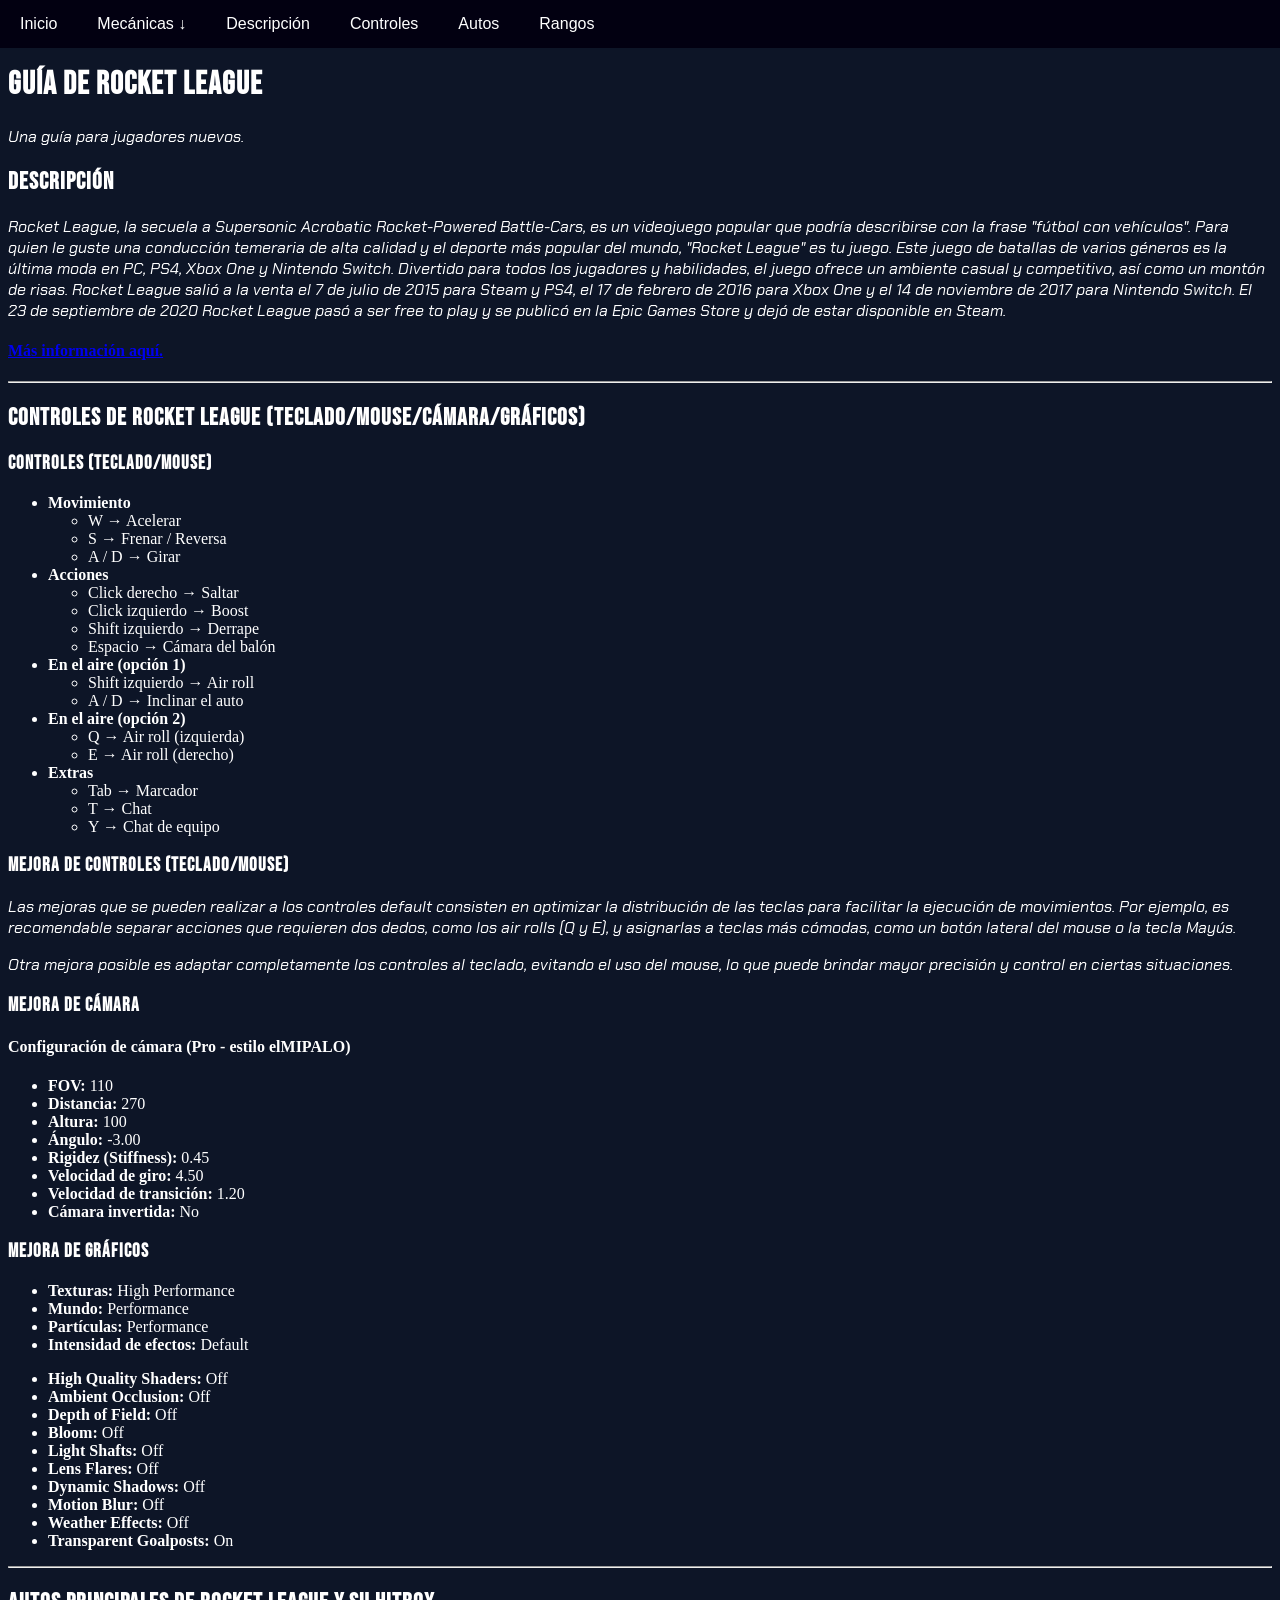
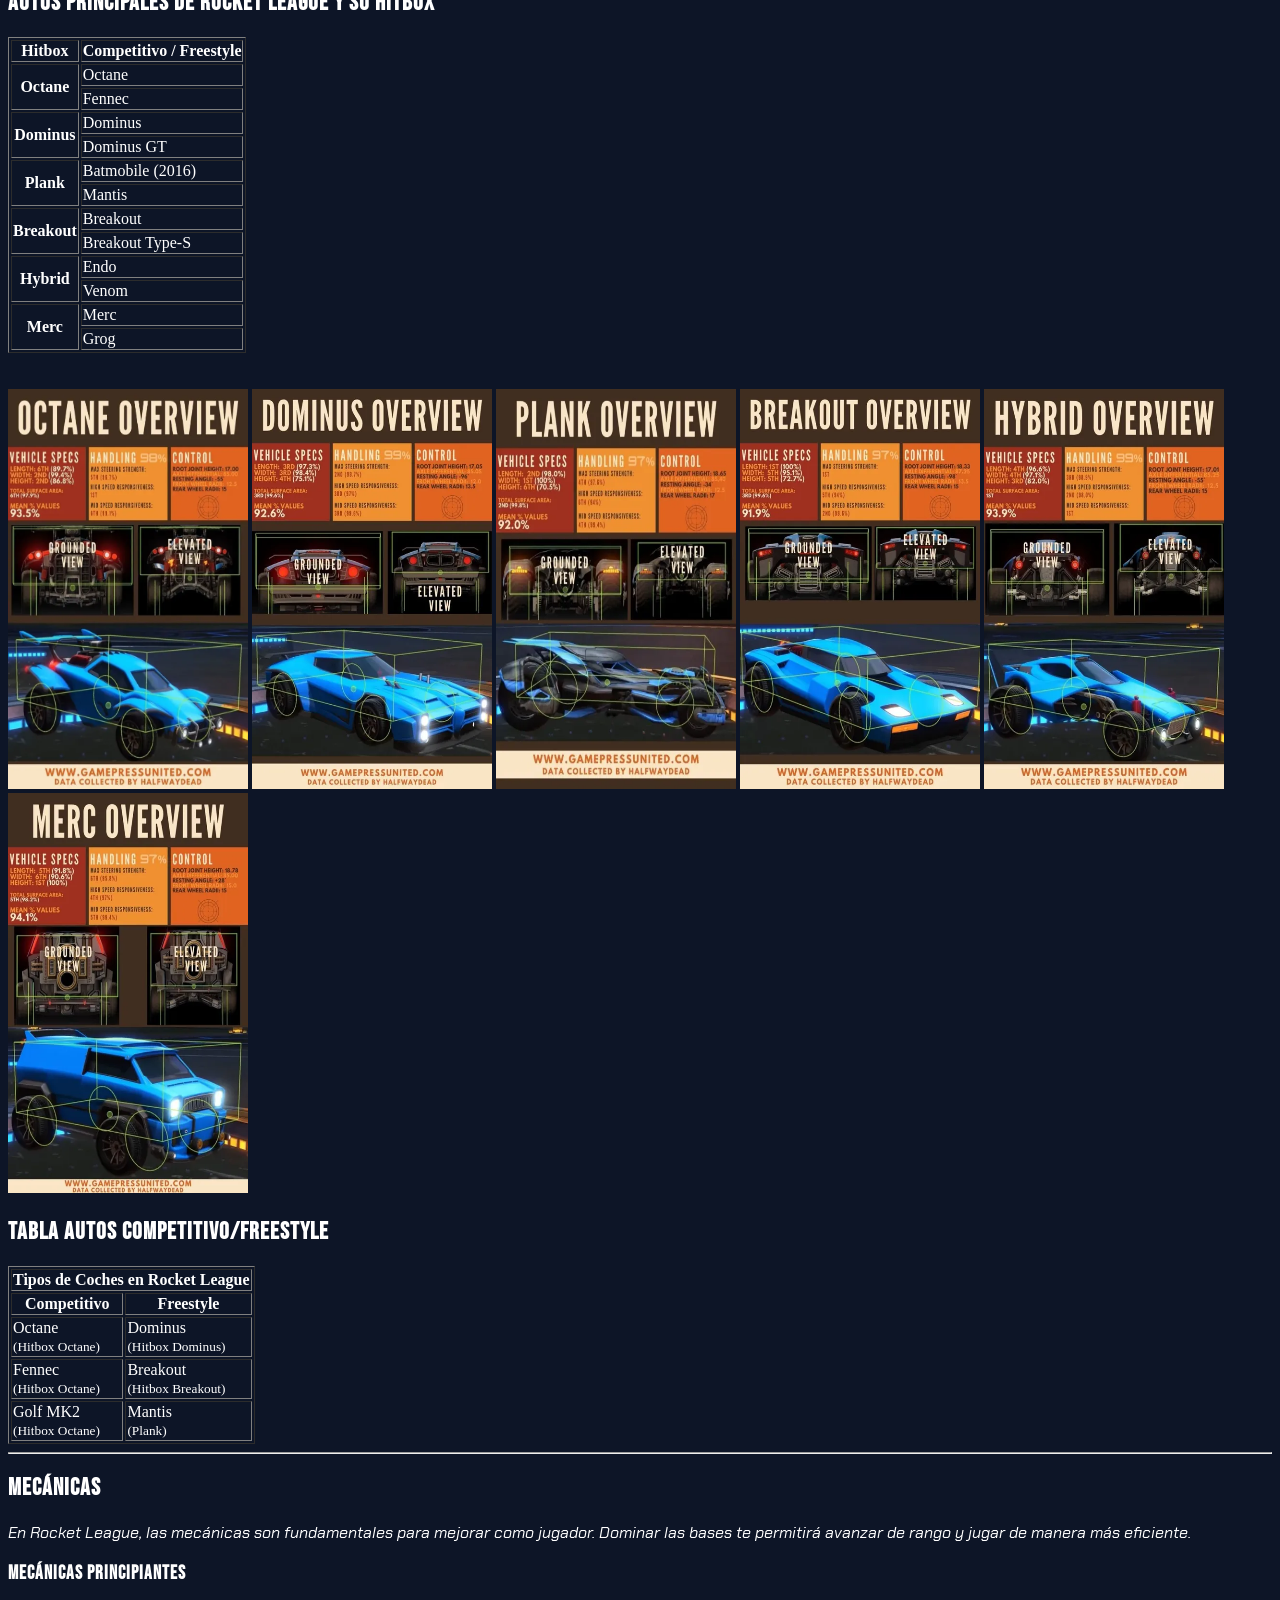
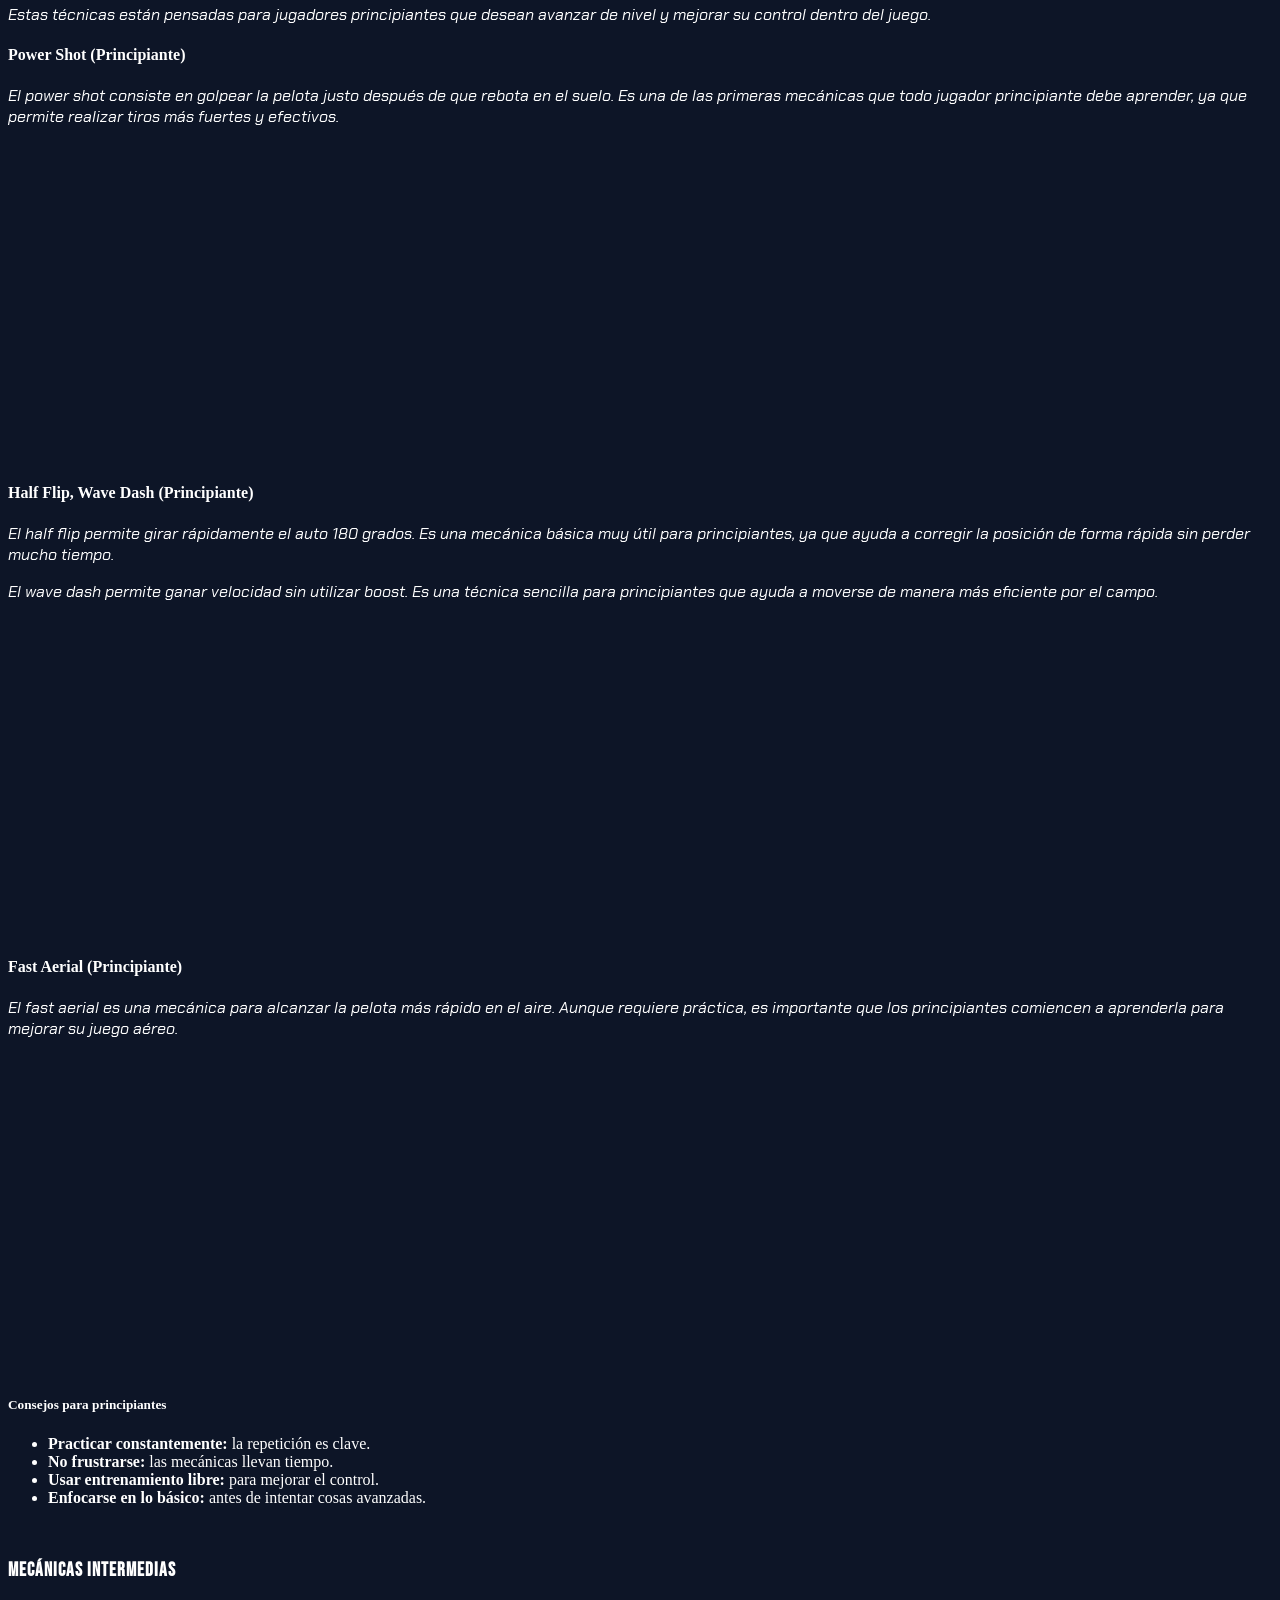
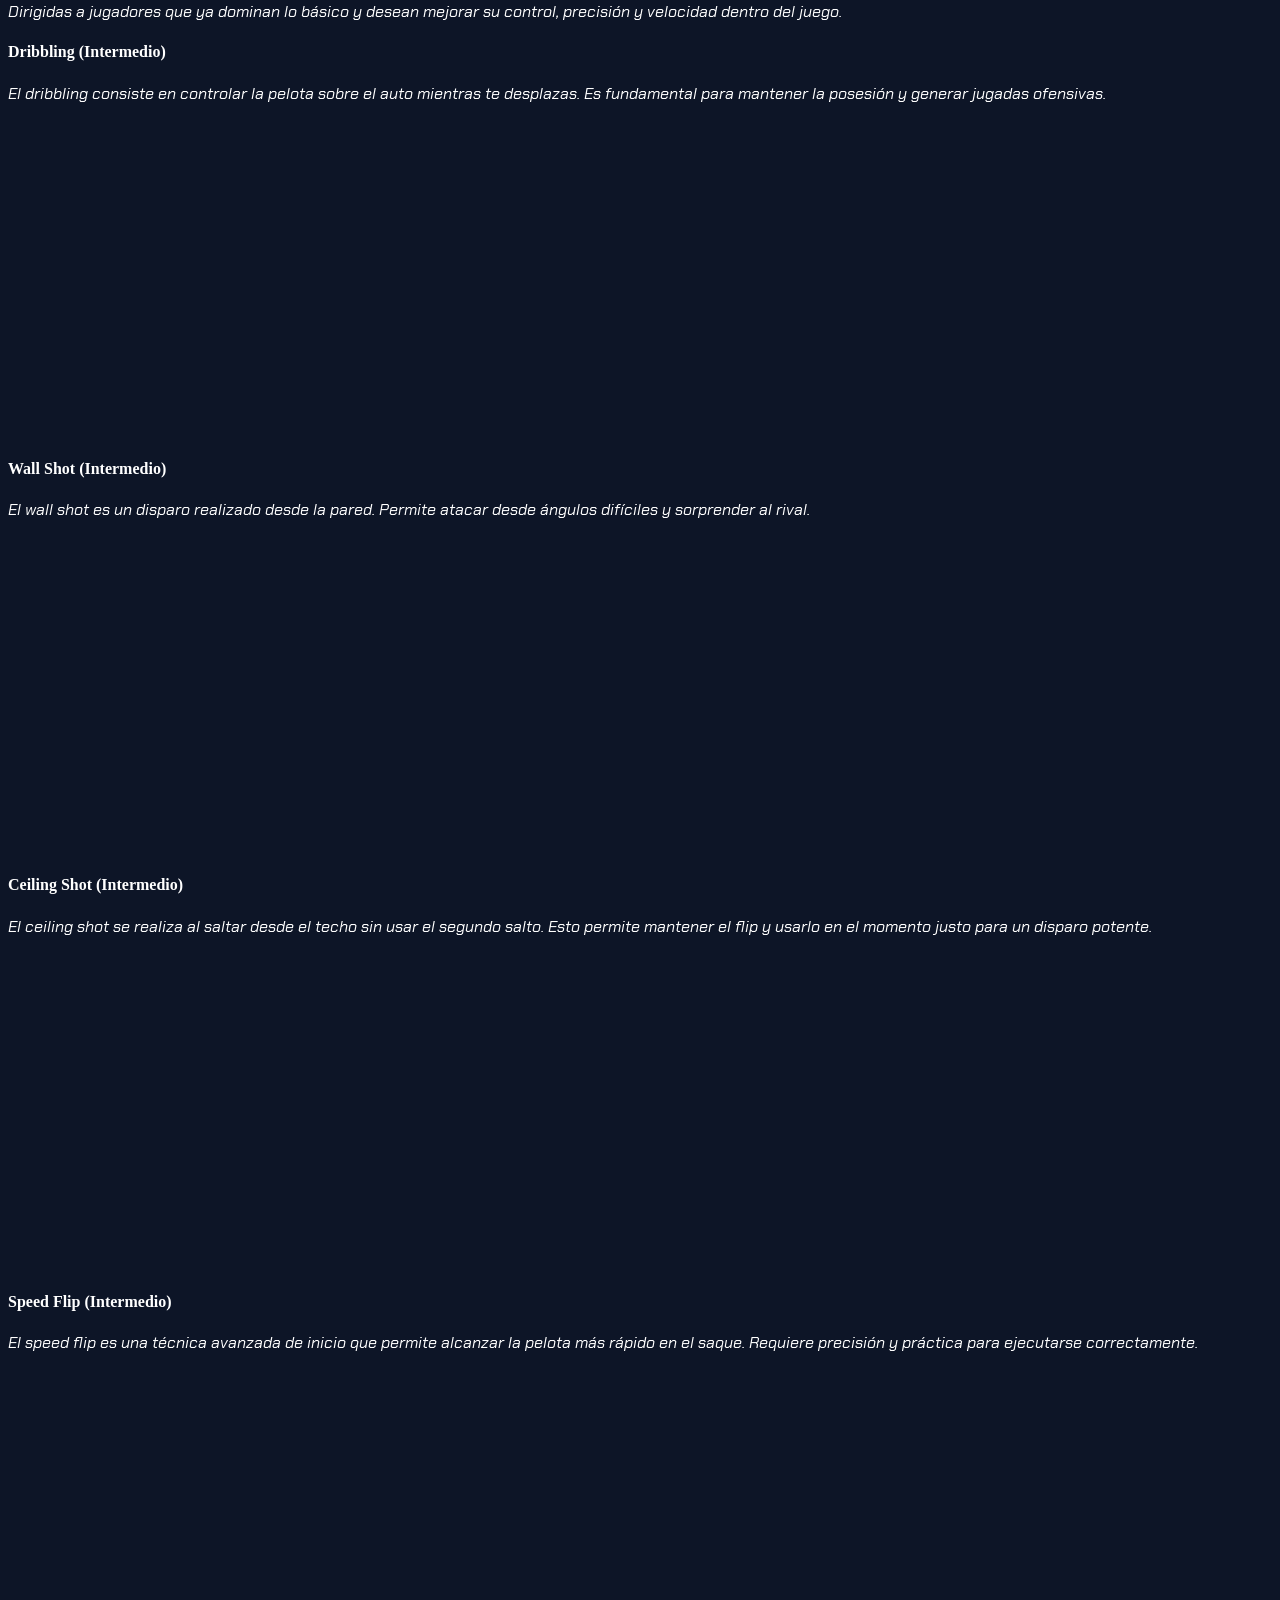
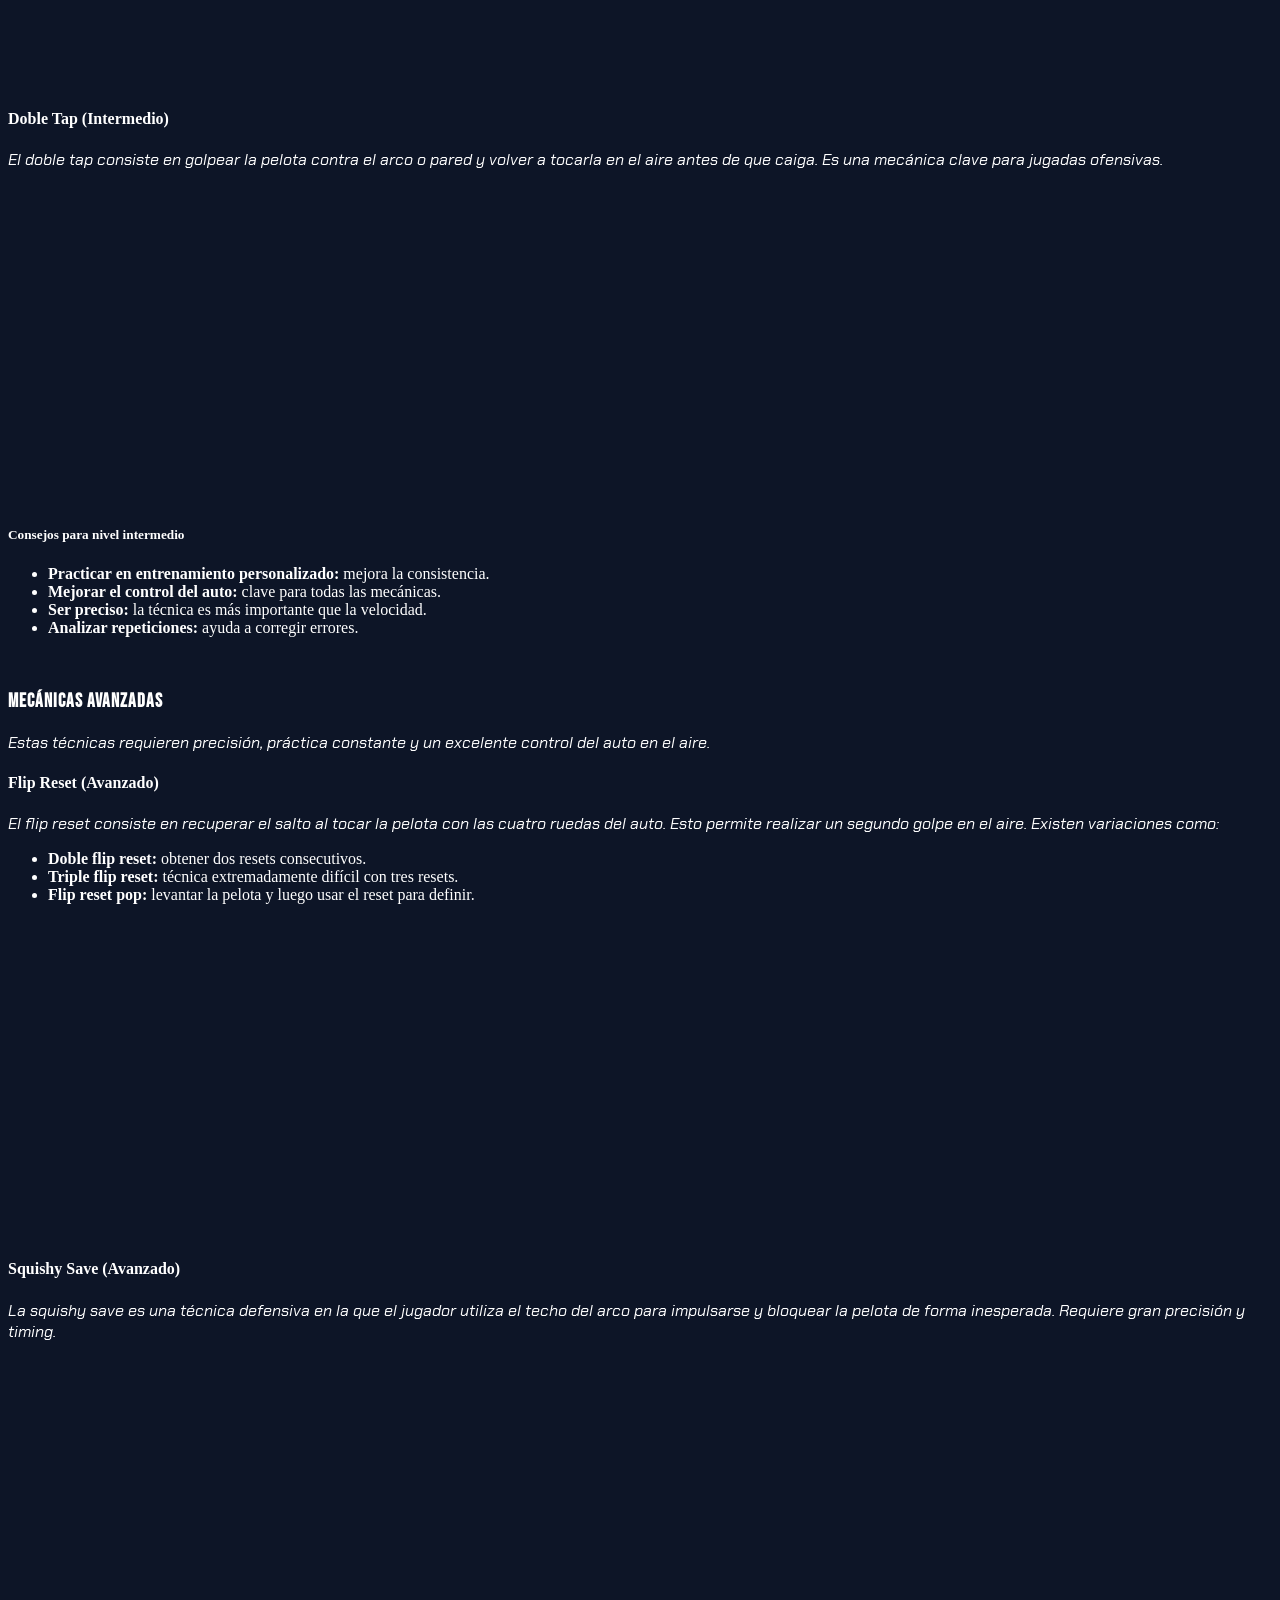
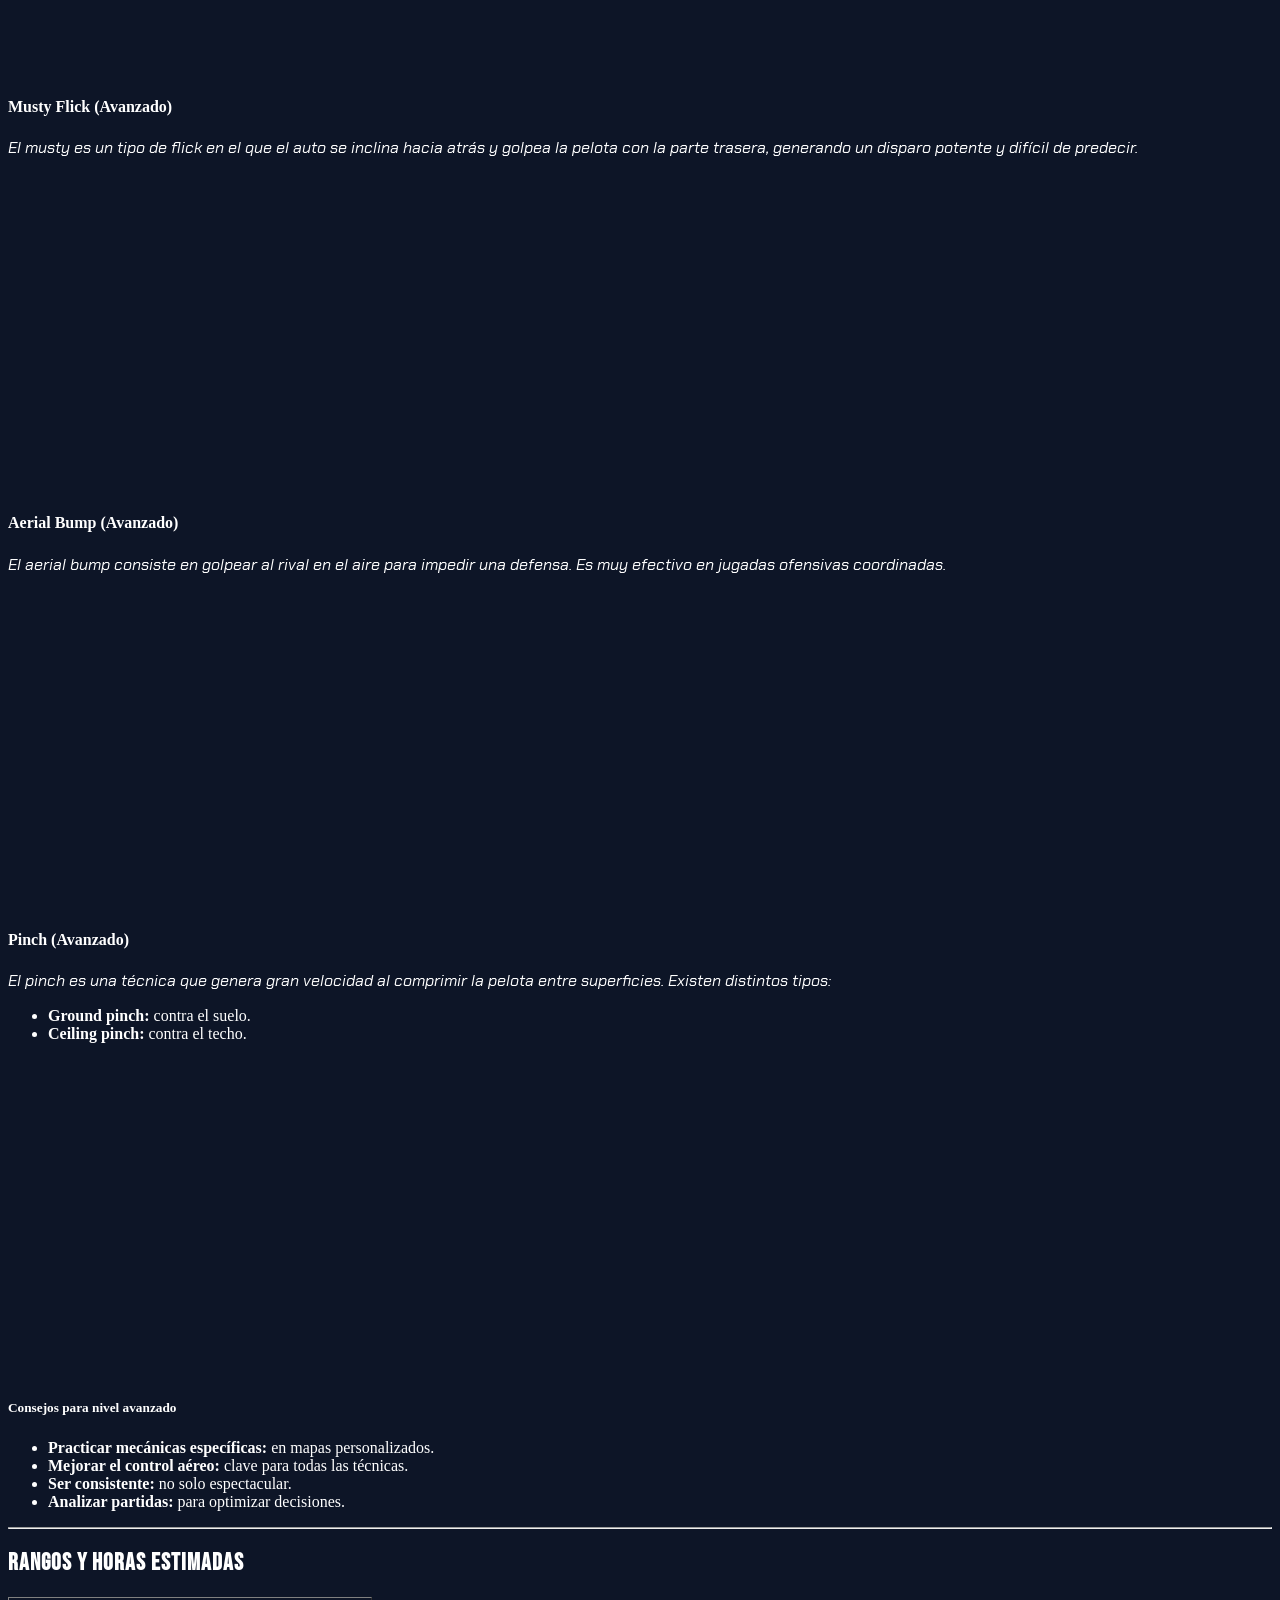
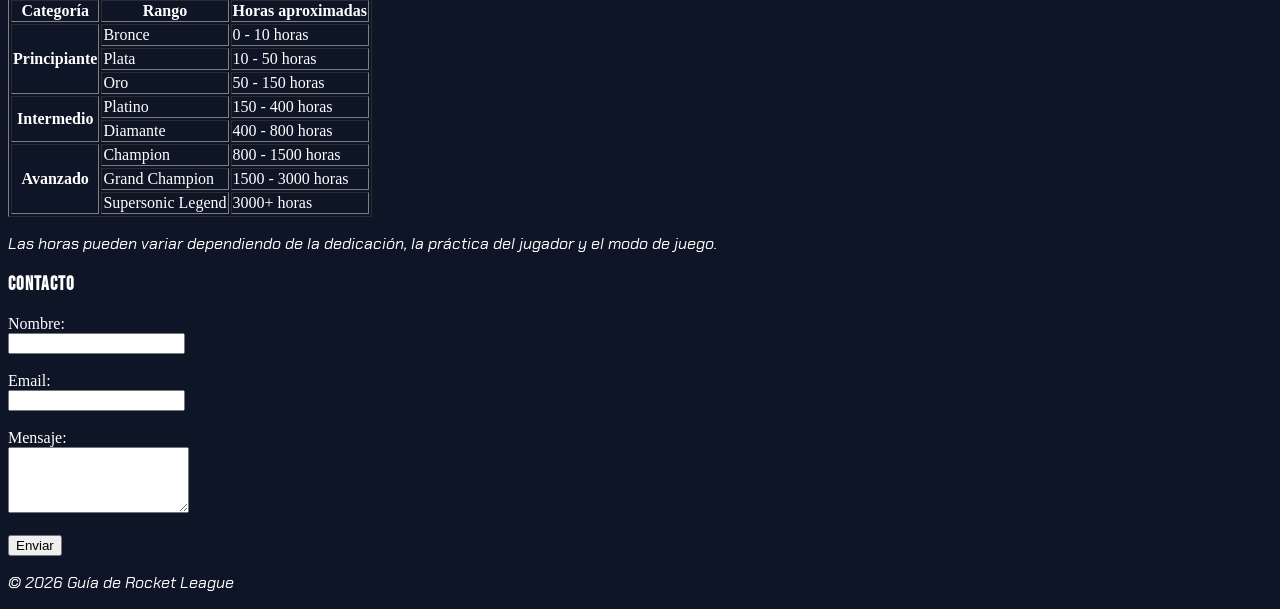
==== commit c33ba743: "agragado fuente, fondo, menu" ====
--- a/index.html
+++ b/index.html
@@ -4,24 +4,44 @@
         <meta charset="UTF-8">
         <meta name="viewport" content="width=device-width, initial-scale=1.0">
         <link rel="icon" type="image/png" href="./Imagenes/1176469-middle.png">
+        <link rel="preconnect" href="https://fonts.googleapis.com">
+        <link rel="preconnect" href="https://fonts.gstatic.com" crossorigin>
+        <link
+            href="https://fonts.googleapis.com/css2?family=Bebas+Neue&family=Chakra+Petch:ital,wght@0,400;0,700;1,400;1,700&display=swap"
+            rel="stylesheet">
+        <link rel="stylesheet" href="style.css">
         <title>Guía Rocket League</title>
     </head>
 
     <body>
         <header>
-            <h1>Guía de Rocket League</h1>
-            <p>Una guía para jugadores nuevos.</p>
             <nav>
-                <ul>
+
+                <ul class="menui">
+                    <li><a href="#inicio">Inicio</a></li>
+
+                    <li class="tiene-submenu">
+                        <a href="#mecanicas">Mecánicas ↓</a>
+                        <ul class="submenu">
+                            <li><a href="#mecanicas-principiante">Principiante</a></li>
+                            <li><a href="#mecanicas-intermedio"> Intermedias</a></li>
+                            <li><a href="#mecanicas-avanzado">Avanzadas</a></li>
+                        </ul>
+                    </li>
+                    
                     <li><a href="#introduccion">Descripción</a></li>
                     <li><a href="#controles">Controles</a></li>
                     <li><a href="#autos">Autos</a></li>
-                    <li><a href="#mecanicas">Mecánicas</a></li>
                     <li><a href="#rangos">Rangos</a></li>
                 </ul>
             </nav>
+
+            <br><br>
+            <h1 id="inicio" > Guía de Rocket League</h1>
+            <p>Una guía para jugadores nuevos.</p>
+           
         </header>
-        
+
         <main>
             <article id="introduccion">
                 <h2>Descripción</h2>
@@ -50,7 +70,8 @@
             <hr>
 
             <article id="controles">
-                <h2>Controles de Rocket League (Teclado/Mouse/Cámara/Gráficos)</h2>
+                <h2>Controles de Rocket League
+                    (Teclado/Mouse/Cámara/Gráficos)</h2>
 
                 <h3>Controles (Teclado/Mouse)</h3>
                 <ul>
@@ -102,16 +123,23 @@
                 <section>
                     <h3>Mejora de controles (Teclado/Mouse)</h3>
                     <p>
-                        Las mejoras que se pueden realizar a los controles default
-                        consisten en optimizar la distribución de las teclas para
+                        Las mejoras que se pueden realizar a los controles
+                        default
+                        consisten en optimizar la distribución de las teclas
+                        para
                         facilitar la ejecución de movimientos.
-                        Por ejemplo, es recomendable separar acciones que requieren
-                        dos dedos, como los air rolls (Q y E), y asignarlas a teclas
-                        más cómodas, como un botón lateral del mouse o la tecla Mayús.
+                        Por ejemplo, es recomendable separar acciones que
+                        requieren
+                        dos dedos, como los air rolls (Q y E), y asignarlas a
+                        teclas
+                        más cómodas, como un botón lateral del mouse o la tecla
+                        Mayús.
                     </p>
                     <p>
-                        Otra mejora posible es adaptar completamente los controles
-                        al teclado, evitando el uso del mouse, lo que puede brindar
+                        Otra mejora posible es adaptar completamente los
+                        controles
+                        al teclado, evitando el uso del mouse, lo que puede
+                        brindar
                         mayor precisión y control en ciertas situaciones.
                     </p>
                 </section>
@@ -208,13 +236,19 @@
                     </tr>
                 </table>
                 <br><br>
-                <img src="./Imagenes/octane-stat-overview-683x1024.webp" alt="Octane" height="400" width="240">
-                <img src="./Imagenes/dom-stat-overview-683x1024.webp" alt="Dominus" height="400" width="240">
-                <img src="./Imagenes/plank-stat-overview-746x1024.webp" alt="Plank" height="400" width="240">
-                <img src="./Imagenes/breakout-stat-overview-683x1024.webp" alt="Breakout" height="400" width="240">
-                <img src="./Imagenes/Hybrid-stat-overview-683x1024.webp" alt="Hybrid" height="400" width="240">
-                <img src="./Imagenes/merc-stat-overview-683x1024.webp" alt="Merc" height="400" width="240">
-                
+                <img src="./Imagenes/octane-stat-overview-683x1024.webp"
+                    alt="Octane" height="400" width="240">
+                <img src="./Imagenes/dom-stat-overview-683x1024.webp"
+                    alt="Dominus" height="400" width="240">
+                <img src="./Imagenes/plank-stat-overview-746x1024.webp"
+                    alt="Plank" height="400" width="240">
+                <img src="./Imagenes/breakout-stat-overview-683x1024.webp"
+                    alt="Breakout" height="400" width="240">
+                <img src="./Imagenes/Hybrid-stat-overview-683x1024.webp"
+                    alt="Hybrid" height="400" width="240">
+                <img src="./Imagenes/merc-stat-overview-683x1024.webp"
+                    alt="Merc" height="400" width="240">
+
                 <h2>Tabla autos Competitivo/Freestyle</h2>
                 <table border="1">
                     <tr>
@@ -244,42 +278,67 @@
             <article id="mecanicas">
                 <h2>Mecánicas</h2>
                 <p>
-                    En Rocket League, las mecánicas son fundamentales para mejorar como jugador.
-                    Dominar las bases te permitirá avanzar de rango y jugar de manera más eficiente.
+                    En Rocket League, las mecánicas son fundamentales para
+                    mejorar como jugador.
+                    Dominar las bases te permitirá avanzar de rango y jugar de
+                    manera más eficiente.
                 </p>
-                
-                <nav>
-                    <ul>
-                        <li><strong>Ir a:</strong></li>
-                        <li><a href="#mecanicas-principiante">Mecánicas Principiante</a></li>
-                        <li><a href="#mecanicas-intermedio">Mecánicas Intermedias</a></li>
-                        <li><a href="#mecanicas-avanzado">Mecánicas Avanzadas</a></li>
-                    </ul>
-                </nav>
 
                 <section id="mecanicas-principiante">
                     <h3>Mecánicas Principiantes</h3>
-                    <p>Estas técnicas están pensadas para jugadores principiantes que desean avanzar de nivel y mejorar su control dentro del juego.</p>
-                    
+                    <p>Estas técnicas están pensadas para jugadores
+                        principiantes que desean avanzar de nivel y mejorar su
+                        control dentro del juego.</p>
+
                     <h4>Power Shot (Principiante)</h4>
-                    <p>El power shot consiste en golpear la pelota justo después de que rebota en el suelo. Es una de las primeras mecánicas que todo jugador principiante debe aprender, ya que permite realizar tiros más fuertes y efectivos.</p>
-                    <iframe width="560" height="315" src="https://www.youtube.com/embed/-TSOvHj8s2U?si=vZM9PepqbIdgaNJK" title="YouTube video player" frameborder="0" allow="accelerometer; autoplay; clipboard-write; encrypted-media; gyroscope; picture-in-picture; web-share" allowfullscreen></iframe>
+                    <p>El power shot consiste en golpear la pelota justo después
+                        de que rebota en el suelo. Es una de las primeras
+                        mecánicas que todo jugador principiante debe aprender,
+                        ya que permite realizar tiros más fuertes y
+                        efectivos.</p>
+                    <iframe width="560" height="315"
+                        src="https://www.youtube.com/embed/-TSOvHj8s2U?si=vZM9PepqbIdgaNJK"
+                        title="YouTube video player" frameborder="0"
+                        allow="accelerometer; autoplay; clipboard-write; encrypted-media; gyroscope; picture-in-picture; web-share"
+                        allowfullscreen></iframe>
 
                     <h4>Half Flip, Wave Dash (Principiante)</h4>
-                    <p>El half flip permite girar rápidamente el auto 180 grados. Es una mecánica básica muy útil para principiantes, ya que ayuda a corregir la posición de forma rápida sin perder mucho tiempo.</p>
-                    <p>El wave dash permite ganar velocidad sin utilizar boost. Es una técnica sencilla para principiantes que ayuda a moverse de manera más eficiente por el campo.</p>
-                    <iframe width="560" height="315" src="https://www.youtube.com/embed/4ZS5eEuzDno?si=eFpoxHmtjbbDJ-IQ" title="YouTube video player" frameborder="0" allow="accelerometer; autoplay; clipboard-write; encrypted-media; gyroscope; picture-in-picture; web-share" referrerpolicy="strict-origin-when-cross-origin" allowfullscreen></iframe>
+                    <p>El half flip permite girar rápidamente el auto 180
+                        grados. Es una mecánica básica muy útil para
+                        principiantes, ya que ayuda a corregir la posición de
+                        forma rápida sin perder mucho tiempo.</p>
+                    <p>El wave dash permite ganar velocidad sin utilizar boost.
+                        Es una técnica sencilla para principiantes que ayuda a
+                        moverse de manera más eficiente por el campo.</p>
+                    <iframe width="560" height="315"
+                        src="https://www.youtube.com/embed/4ZS5eEuzDno?si=eFpoxHmtjbbDJ-IQ"
+                        title="YouTube video player" frameborder="0"
+                        allow="accelerometer; autoplay; clipboard-write; encrypted-media; gyroscope; picture-in-picture; web-share"
+                        referrerpolicy="strict-origin-when-cross-origin"
+                        allowfullscreen></iframe>
 
                     <h4>Fast Aerial (Principiante)</h4>
-                    <p>El fast aerial es una mecánica para alcanzar la pelota más rápido en el aire. Aunque requiere práctica, es importante que los principiantes comiencen a aprenderla para mejorar su juego aéreo.</p>
-                    <iframe width="560" height="315" src="https://www.youtube.com/embed/rvhkZMNikbM?si=43PpV0aaU1u6sLEa" title="YouTube video player" frameborder="0" allow="accelerometer; autoplay; clipboard-write; encrypted-media; gyroscope; picture-in-picture; web-share" referrerpolicy="strict-origin-when-cross-origin" allowfullscreen></iframe>
+                    <p>El fast aerial es una mecánica para alcanzar la pelota
+                        más rápido en el aire. Aunque requiere práctica, es
+                        importante que los principiantes comiencen a aprenderla
+                        para mejorar su juego aéreo.</p>
+                    <iframe width="560" height="315"
+                        src="https://www.youtube.com/embed/rvhkZMNikbM?si=43PpV0aaU1u6sLEa"
+                        title="YouTube video player" frameborder="0"
+                        allow="accelerometer; autoplay; clipboard-write; encrypted-media; gyroscope; picture-in-picture; web-share"
+                        referrerpolicy="strict-origin-when-cross-origin"
+                        allowfullscreen></iframe>
 
                     <h5>Consejos para principiantes</h5>
                     <ul>
-                        <li><strong>Practicar constantemente:</strong> la repetición es clave.</li>
-                        <li><strong>No frustrarse:</strong> las mecánicas llevan tiempo.</li>
-                        <li><strong>Usar entrenamiento libre:</strong> para mejorar el control.</li>
-                        <li><strong>Enfocarse en lo básico:</strong> antes de intentar cosas avanzadas.</li>
+                        <li><strong>Practicar constantemente:</strong> la
+                            repetición es clave.</li>
+                        <li><strong>No frustrarse:</strong> las mecánicas llevan
+                            tiempo.</li>
+                        <li><strong>Usar entrenamiento libre:</strong> para
+                            mejorar el control.</li>
+                        <li><strong>Enfocarse en lo básico:</strong> antes de
+                            intentar cosas avanzadas.</li>
                     </ul>
                 </section>
 
@@ -287,34 +346,77 @@
 
                 <section id="mecanicas-intermedio">
                     <h3>Mecánicas Intermedias</h3>
-                    <p>Dirigidas a jugadores que ya dominan lo básico y desean mejorar su control, precisión y velocidad dentro del juego.</p>
+                    <p>Dirigidas a jugadores que ya dominan lo básico y desean
+                        mejorar su control, precisión y velocidad dentro del
+                        juego.</p>
 
                     <h4>Dribbling (Intermedio)</h4>
-                    <p>El dribbling consiste en controlar la pelota sobre el auto mientras te desplazas. Es fundamental para mantener la posesión y generar jugadas ofensivas.</p>
-                    <iframe width="560" height="315" src="https://www.youtube.com/embed/EyoZrbbwW6Q?si=skjcnhIAS4BRini8" title="YouTube video player" frameborder="0" allow="accelerometer; autoplay; clipboard-write; encrypted-media; gyroscope; picture-in-picture; web-share" referrerpolicy="strict-origin-when-cross-origin" allowfullscreen></iframe>
+                    <p>El dribbling consiste en controlar la pelota sobre el
+                        auto mientras te desplazas. Es fundamental para mantener
+                        la posesión y generar jugadas ofensivas.</p>
+                    <iframe width="560" height="315"
+                        src="https://www.youtube.com/embed/EyoZrbbwW6Q?si=skjcnhIAS4BRini8"
+                        title="YouTube video player" frameborder="0"
+                        allow="accelerometer; autoplay; clipboard-write; encrypted-media; gyroscope; picture-in-picture; web-share"
+                        referrerpolicy="strict-origin-when-cross-origin"
+                        allowfullscreen></iframe>
 
                     <h4>Wall Shot (Intermedio)</h4>
-                    <p>El wall shot es un disparo realizado desde la pared. Permite atacar desde ángulos difíciles y sorprender al rival.</p>
-                    <iframe width="560" height="315" src="https://www.youtube.com/embed/apNP7VR57MU?si=WxYkQbk239lcC3p9" title="YouTube video player" frameborder="0" allow="accelerometer; autoplay; clipboard-write; encrypted-media; gyroscope; picture-in-picture; web-share" referrerpolicy="strict-origin-when-cross-origin" allowfullscreen></iframe>
+                    <p>El wall shot es un disparo realizado desde la pared.
+                        Permite atacar desde ángulos difíciles y sorprender al
+                        rival.</p>
+                    <iframe width="560" height="315"
+                        src="https://www.youtube.com/embed/apNP7VR57MU?si=WxYkQbk239lcC3p9"
+                        title="YouTube video player" frameborder="0"
+                        allow="accelerometer; autoplay; clipboard-write; encrypted-media; gyroscope; picture-in-picture; web-share"
+                        referrerpolicy="strict-origin-when-cross-origin"
+                        allowfullscreen></iframe>
 
                     <h4>Ceiling Shot (Intermedio)</h4>
-                    <p>El ceiling shot se realiza al saltar desde el techo sin usar el segundo salto. Esto permite mantener el flip y usarlo en el momento justo para un disparo potente.</p>
-                    <iframe width="560" height="315" src="https://www.youtube.com/embed/z6Rdlna8DHI?si=3MZyP4Z94RKbmT8S" title="YouTube video player" frameborder="0" allow="accelerometer; autoplay; clipboard-write; encrypted-media; gyroscope; picture-in-picture; web-share" referrerpolicy="strict-origin-when-cross-origin" allowfullscreen></iframe>
+                    <p>El ceiling shot se realiza al saltar desde el techo sin
+                        usar el segundo salto. Esto permite mantener el flip y
+                        usarlo en el momento justo para un disparo potente.</p>
+                    <iframe width="560" height="315"
+                        src="https://www.youtube.com/embed/z6Rdlna8DHI?si=3MZyP4Z94RKbmT8S"
+                        title="YouTube video player" frameborder="0"
+                        allow="accelerometer; autoplay; clipboard-write; encrypted-media; gyroscope; picture-in-picture; web-share"
+                        referrerpolicy="strict-origin-when-cross-origin"
+                        allowfullscreen></iframe>
 
                     <h4>Speed Flip (Intermedio)</h4>
-                    <p>El speed flip es una técnica avanzada de inicio que permite alcanzar la pelota más rápido en el saque. Requiere precisión y práctica para ejecutarse correctamente.</p>
-                    <iframe width="560" height="315" src="https://www.youtube.com/embed/DlKAqB4XGb0?si=nhpVGLlBolYDzznx" title="YouTube video player" frameborder="0" allow="accelerometer; autoplay; clipboard-write; encrypted-media; gyroscope; picture-in-picture; web-share" referrerpolicy="strict-origin-when-cross-origin" allowfullscreen></iframe>
+                    <p>El speed flip es una técnica avanzada de inicio que
+                        permite alcanzar la pelota más rápido en el saque.
+                        Requiere precisión y práctica para ejecutarse
+                        correctamente.</p>
+                    <iframe width="560" height="315"
+                        src="https://www.youtube.com/embed/DlKAqB4XGb0?si=nhpVGLlBolYDzznx"
+                        title="YouTube video player" frameborder="0"
+                        allow="accelerometer; autoplay; clipboard-write; encrypted-media; gyroscope; picture-in-picture; web-share"
+                        referrerpolicy="strict-origin-when-cross-origin"
+                        allowfullscreen></iframe>
 
                     <h4>Doble Tap (Intermedio)</h4>
-                    <p>El doble tap consiste en golpear la pelota contra el arco o pared y volver a tocarla en el aire antes de que caiga. Es una mecánica clave para jugadas ofensivas.</p>
-                    <iframe width="560" height="315" src="https://www.youtube.com/embed/TCeGFH9NYrE?si=Ssbi7l7uBwjhoQVF" title="YouTube video player" frameborder="0" allow="accelerometer; autoplay; clipboard-write; encrypted-media; gyroscope; picture-in-picture; web-share" referrerpolicy="strict-origin-when-cross-origin" allowfullscreen></iframe>
+                    <p>El doble tap consiste en golpear la pelota contra el arco
+                        o pared y volver a tocarla en el aire antes de que
+                        caiga. Es una mecánica clave para jugadas ofensivas.</p>
+                    <iframe width="560" height="315"
+                        src="https://www.youtube.com/embed/TCeGFH9NYrE?si=Ssbi7l7uBwjhoQVF"
+                        title="YouTube video player" frameborder="0"
+                        allow="accelerometer; autoplay; clipboard-write; encrypted-media; gyroscope; picture-in-picture; web-share"
+                        referrerpolicy="strict-origin-when-cross-origin"
+                        allowfullscreen></iframe>
 
                     <h5>Consejos para nivel intermedio</h5>
                     <ul>
-                        <li><strong>Practicar en entrenamiento personalizado:</strong> mejora la consistencia.</li>
-                        <li><strong>Mejorar el control del auto:</strong> clave para todas las mecánicas.</li>
-                        <li><strong>Ser preciso:</strong> la técnica es más importante que la velocidad.</li>
-                        <li><strong>Analizar repeticiones:</strong> ayuda a corregir errores.</li>
+                        <li><strong>Practicar en entrenamiento
+                                personalizado:</strong> mejora la
+                            consistencia.</li>
+                        <li><strong>Mejorar el control del auto:</strong> clave
+                            para todas las mecánicas.</li>
+                        <li><strong>Ser preciso:</strong> la técnica es más
+                            importante que la velocidad.</li>
+                        <li><strong>Analizar repeticiones:</strong> ayuda a
+                            corregir errores.</li>
                     </ul>
                 </section>
 
@@ -322,43 +424,89 @@
 
                 <section id="mecanicas-avanzado">
                     <h3>Mecánicas Avanzadas</h3>
-                    <p>Estas técnicas requieren precisión, práctica constante y un excelente control del auto en el aire.</p>
+                    <p>Estas técnicas requieren precisión, práctica constante y
+                        un excelente control del auto en el aire.</p>
 
                     <h4>Flip Reset (Avanzado)</h4>
-                    <p>El flip reset consiste en recuperar el salto al tocar la pelota con las cuatro ruedas del auto. Esto permite realizar un segundo golpe en el aire. Existen variaciones como:</p>
-                    <ul>
-                        <li><strong>Doble flip reset:</strong> obtener dos resets consecutivos.</li>
-                        <li><strong>Triple flip reset:</strong> técnica extremadamente difícil con tres resets.</li>
-                        <li><strong>Flip reset pop:</strong> levantar la pelota y luego usar el reset para definir.</li>
-                    </ul>
-                    <iframe width="560" height="315" src="https://www.youtube.com/embed/R9Xxsjb6Hn0?si=3XrBHQxUCT2gTqv5" title="YouTube video player" frameborder="0" allow="accelerometer; autoplay; clipboard-write; encrypted-media; gyroscope; picture-in-picture; web-share" referrerpolicy="strict-origin-when-cross-origin" allowfullscreen></iframe>
+                    <p>El flip reset consiste en recuperar el salto al tocar la
+                        pelota con las cuatro ruedas del auto. Esto permite
+                        realizar un segundo golpe en el aire. Existen
+                        variaciones como:</p>
+                    <ul>
+                        <li><strong>Doble flip reset:</strong> obtener dos
+                            resets consecutivos.</li>
+                        <li><strong>Triple flip reset:</strong> técnica
+                            extremadamente difícil con tres resets.</li>
+                        <li><strong>Flip reset pop:</strong> levantar la pelota
+                            y luego usar el reset para definir.</li>
+                    </ul>
+                    <iframe width="560" height="315"
+                        src="https://www.youtube.com/embed/R9Xxsjb6Hn0?si=3XrBHQxUCT2gTqv5"
+                        title="YouTube video player" frameborder="0"
+                        allow="accelerometer; autoplay; clipboard-write; encrypted-media; gyroscope; picture-in-picture; web-share"
+                        referrerpolicy="strict-origin-when-cross-origin"
+                        allowfullscreen></iframe>
 
                     <h4>Squishy Save (Avanzado)</h4>
-                    <p>La squishy save es una técnica defensiva en la que el jugador utiliza el techo del arco para impulsarse y bloquear la pelota de forma inesperada. Requiere gran precisión y timing.</p>
-                    <iframe width="560" height="315" src="https://www.youtube.com/embed/gGp0gaES6uI?si=r6TafVr8VPKZeott" title="YouTube video player" frameborder="0" allow="accelerometer; autoplay; clipboard-write; encrypted-media; gyroscope; picture-in-picture; web-share" referrerpolicy="strict-origin-when-cross-origin" allowfullscreen></iframe>
+                    <p>La squishy save es una técnica defensiva en la que el
+                        jugador utiliza el techo del arco para impulsarse y
+                        bloquear la pelota de forma inesperada. Requiere gran
+                        precisión y timing.</p>
+                    <iframe width="560" height="315"
+                        src="https://www.youtube.com/embed/gGp0gaES6uI?si=r6TafVr8VPKZeott"
+                        title="YouTube video player" frameborder="0"
+                        allow="accelerometer; autoplay; clipboard-write; encrypted-media; gyroscope; picture-in-picture; web-share"
+                        referrerpolicy="strict-origin-when-cross-origin"
+                        allowfullscreen></iframe>
 
                     <h4>Musty Flick (Avanzado)</h4>
-                    <p>El musty es un tipo de flick en el que el auto se inclina hacia atrás y golpea la pelota con la parte trasera, generando un disparo potente y difícil de predecir.</p>
-                    <iframe width="560" height="315" src="https://www.youtube.com/embed/3s2jarSpI3Q?si=GErAjjdDfYZP0Ps6" title="YouTube video player" frameborder="0" allow="accelerometer; autoplay; clipboard-write; encrypted-media; gyroscope; picture-in-picture; web-share" referrerpolicy="strict-origin-when-cross-origin" allowfullscreen></iframe>
+                    <p>El musty es un tipo de flick en el que el auto se inclina
+                        hacia atrás y golpea la pelota con la parte trasera,
+                        generando un disparo potente y difícil de predecir.</p>
+                    <iframe width="560" height="315"
+                        src="https://www.youtube.com/embed/3s2jarSpI3Q?si=GErAjjdDfYZP0Ps6"
+                        title="YouTube video player" frameborder="0"
+                        allow="accelerometer; autoplay; clipboard-write; encrypted-media; gyroscope; picture-in-picture; web-share"
+                        referrerpolicy="strict-origin-when-cross-origin"
+                        allowfullscreen></iframe>
 
                     <h4>Aerial Bump (Avanzado)</h4>
-                    <p>El aerial bump consiste en golpear al rival en el aire para impedir una defensa. Es muy efectivo en jugadas ofensivas coordinadas.</p>
-                    <iframe width="560" height="315" src="https://www.youtube.com/embed/DEhlA9Q7ybg?si=MGrKhbnOvLN6wxPA" title="YouTube video player" frameborder="0" allow="accelerometer; autoplay; clipboard-write; encrypted-media; gyroscope; picture-in-picture; web-share" referrerpolicy="strict-origin-when-cross-origin" allowfullscreen></iframe>
+                    <p>El aerial bump consiste en golpear al rival en el aire
+                        para impedir una defensa. Es muy efectivo en jugadas
+                        ofensivas coordinadas.</p>
+                    <iframe width="560" height="315"
+                        src="https://www.youtube.com/embed/DEhlA9Q7ybg?si=MGrKhbnOvLN6wxPA"
+                        title="YouTube video player" frameborder="0"
+                        allow="accelerometer; autoplay; clipboard-write; encrypted-media; gyroscope; picture-in-picture; web-share"
+                        referrerpolicy="strict-origin-when-cross-origin"
+                        allowfullscreen></iframe>
 
                     <h4>Pinch (Avanzado)</h4>
-                    <p>El pinch es una técnica que genera gran velocidad al comprimir la pelota entre superficies. Existen distintos tipos:</p>
+                    <p>El pinch es una técnica que genera gran velocidad al
+                        comprimir la pelota entre superficies. Existen distintos
+                        tipos:</p>
                     <ul>
                         <li><strong>Ground pinch:</strong> contra el suelo.</li>
-                        <li><strong>Ceiling pinch:</strong> contra el techo.</li>
-                    </ul>
-                    <iframe width="560" height="315" src="https://www.youtube.com/embed/t8aE1fcljzk?si=x4CsaFyBqsY1jgPP" title="YouTube video player" frameborder="0" allow="accelerometer; autoplay; clipboard-write; encrypted-media; gyroscope; picture-in-picture; web-share" referrerpolicy="strict-origin-when-cross-origin" allowfullscreen></iframe>
+                        <li><strong>Ceiling pinch:</strong> contra el
+                            techo.</li>
+                    </ul>
+                    <iframe width="560" height="315"
+                        src="https://www.youtube.com/embed/t8aE1fcljzk?si=x4CsaFyBqsY1jgPP"
+                        title="YouTube video player" frameborder="0"
+                        allow="accelerometer; autoplay; clipboard-write; encrypted-media; gyroscope; picture-in-picture; web-share"
+                        referrerpolicy="strict-origin-when-cross-origin"
+                        allowfullscreen></iframe>
 
                     <h5>Consejos para nivel avanzado</h5>
                     <ul>
-                        <li><strong>Practicar mecánicas específicas:</strong> en mapas personalizados.</li>
-                        <li><strong>Mejorar el control aéreo:</strong> clave para todas las técnicas.</li>
-                        <li><strong>Ser consistente:</strong> no solo espectacular.</li>
-                        <li><strong>Analizar partidas:</strong> para optimizar decisiones.</li>
+                        <li><strong>Practicar mecánicas específicas:</strong> en
+                            mapas personalizados.</li>
+                        <li><strong>Mejorar el control aéreo:</strong> clave
+                            para todas las técnicas.</li>
+                        <li><strong>Ser consistente:</strong> no solo
+                            espectacular.</li>
+                        <li><strong>Analizar partidas:</strong> para optimizar
+                            decisiones.</li>
                     </ul>
                 </section>
             </article>
@@ -409,7 +557,8 @@
                         <td>3000+ horas</td>
                     </tr>
                 </table>
-                <p>Las horas pueden variar dependiendo de la dedicación, la práctica del jugador y el modo de juego.</p>
+                <p>Las horas pueden variar dependiendo de la dedicación, la
+                    práctica del jugador y el modo de juego.</p>
             </article>
         </main>
 
@@ -418,13 +567,16 @@
                 <h3>Contacto</h3>
                 <form>
                     <label for="nombre">Nombre:</label><br>
-                    <input type="text" id="nombre" name="nombre" required><br><br>
+                    <input type="text" id="nombre" name="nombre"
+                        required><br><br>
 
                     <label for="email">Email:</label><br>
-                    <input type="email" id="email" name="email" required><br><br>
+                    <input type="email" id="email" name="email"
+                        required><br><br>
 
                     <label for="mensaje">Mensaje:</label><br>
-                    <textarea id="mensaje" name="mensaje" rows="4" required></textarea><br><br>
+                    <textarea id="mensaje" name="mensaje" rows="4"
+                        required></textarea><br><br>
 
                     <button type="submit">Enviar</button>
                 </form>
--- a/style.css
+++ b/style.css
@@ -0,0 +1,77 @@
+
+
+
+.menui {
+    margin: 0px;
+    padding: 0px;
+    box-sizing: border-box;
+    display: flex;
+    background-color:rgb(2, 0, 17);
+    list-style: none;
+    position: fixed;
+    top: 0;
+    left: 0;
+    width: 100%;
+    z-index: 1000;
+}
+
+.menui > li {
+position: relative;
+}
+
+.menui a {
+    display: block;
+    padding: 15px 20px;
+    color: white;
+    text-decoration: none;
+    font-family: sans-serif;
+}
+
+.menui a:hover {
+    background-color: #103e88; 
+}
+
+.submenu {
+    position: absolute;
+    padding-left: 0px;
+    top: 100%; /* Se posiciona justo abajo del botón principal */
+    left: 0;
+    background-color: #0f172a;
+    min-width: 142px;
+    box-shadow: 0px 8px 16px rgba(0,0,0,0.2);
+    list-style: none;
+    opacity: 0;
+    visibility: hidden;
+    transform: translateY(10px);
+    transition: all 0.3s ease; 
+}
+
+.tiene-submenu:hover .submenu {
+    opacity: 1;
+    visibility: visible;
+    transform: translateY(0); /* Vuelve a su posición original */
+}
+
+html {
+   
+    scroll-padding-top: 60px; 
+    scroll-behavior: smooth; 
+}
+
+body {
+background-color: #0d1527;
+color: #ffffff;
+}
+
+h1, h2, h3 {
+    font-family: 'Bebas Neue', sans-serif;
+    letter-spacing: 1px; 
+    
+}
+
+p {
+    font-family: 'Chakra Petch', sans-serif;
+    font-weight: 400;
+    font-style: italic; 
+}
+
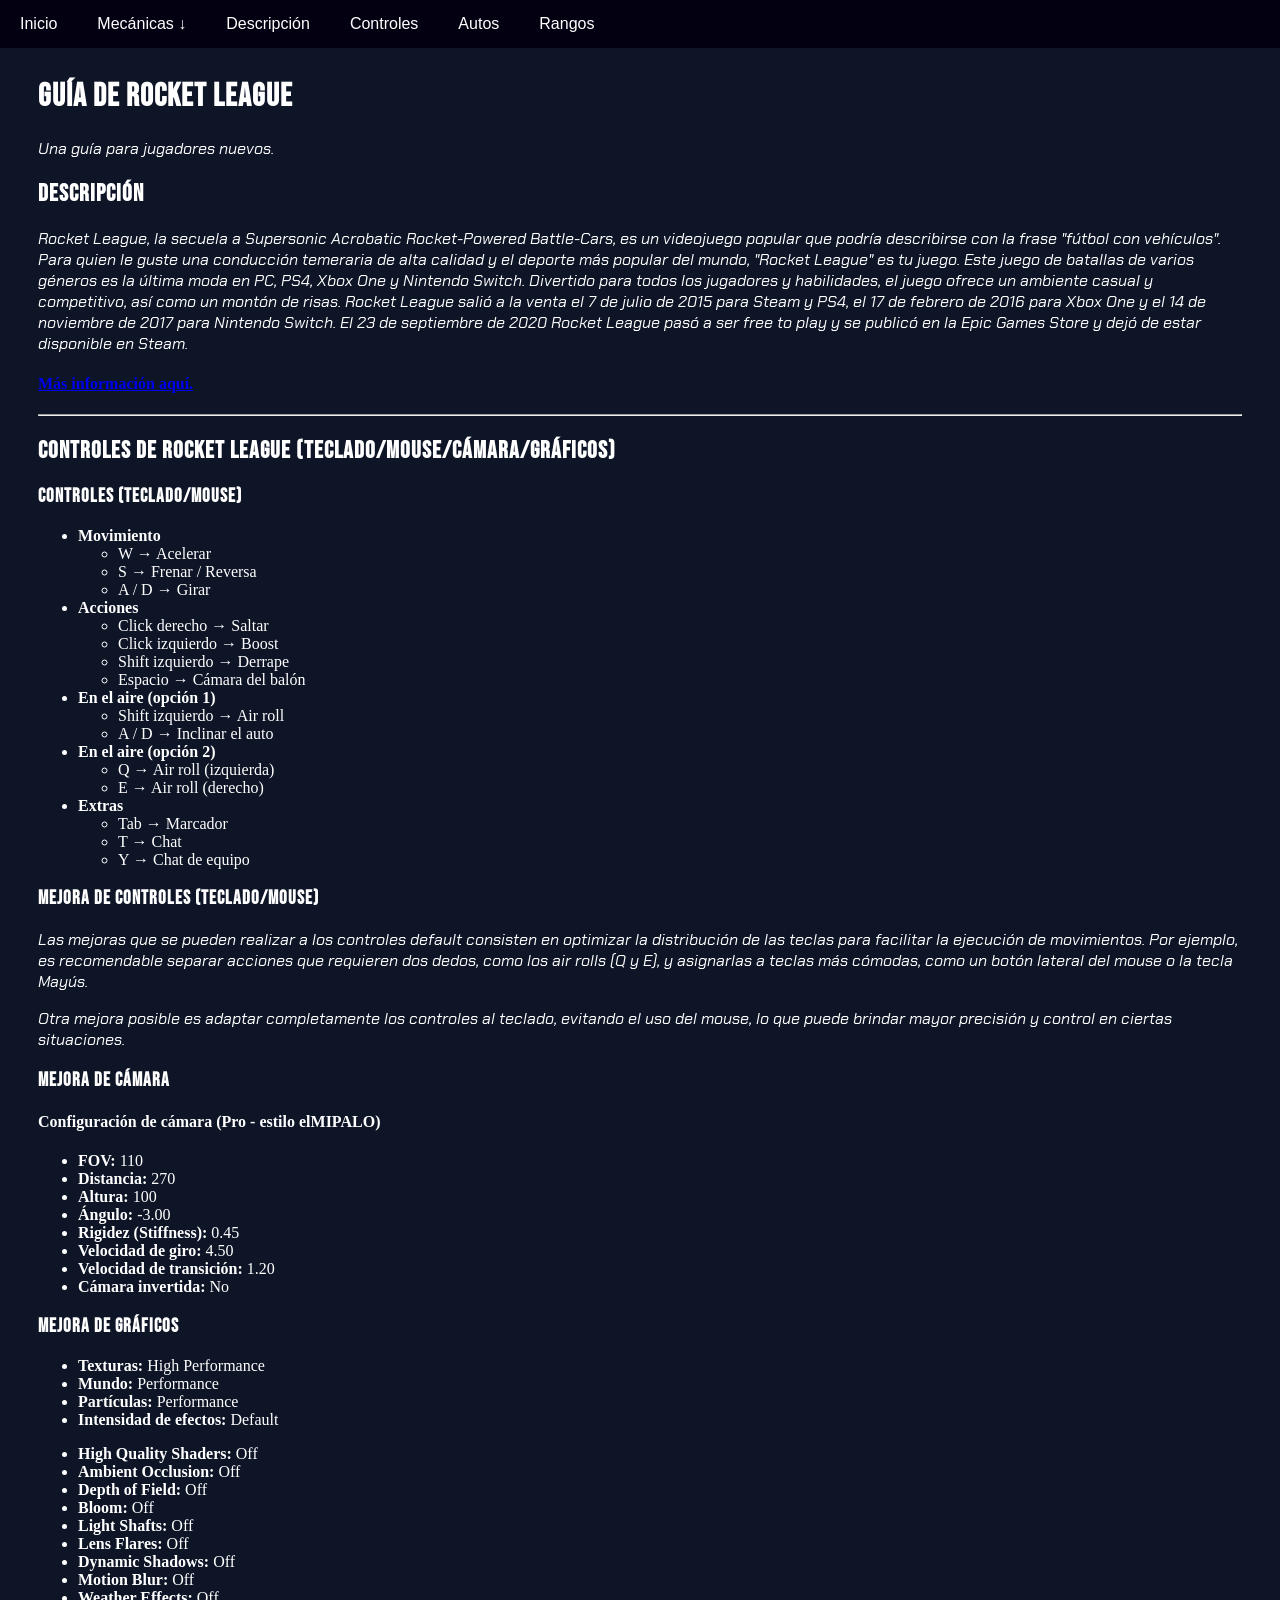
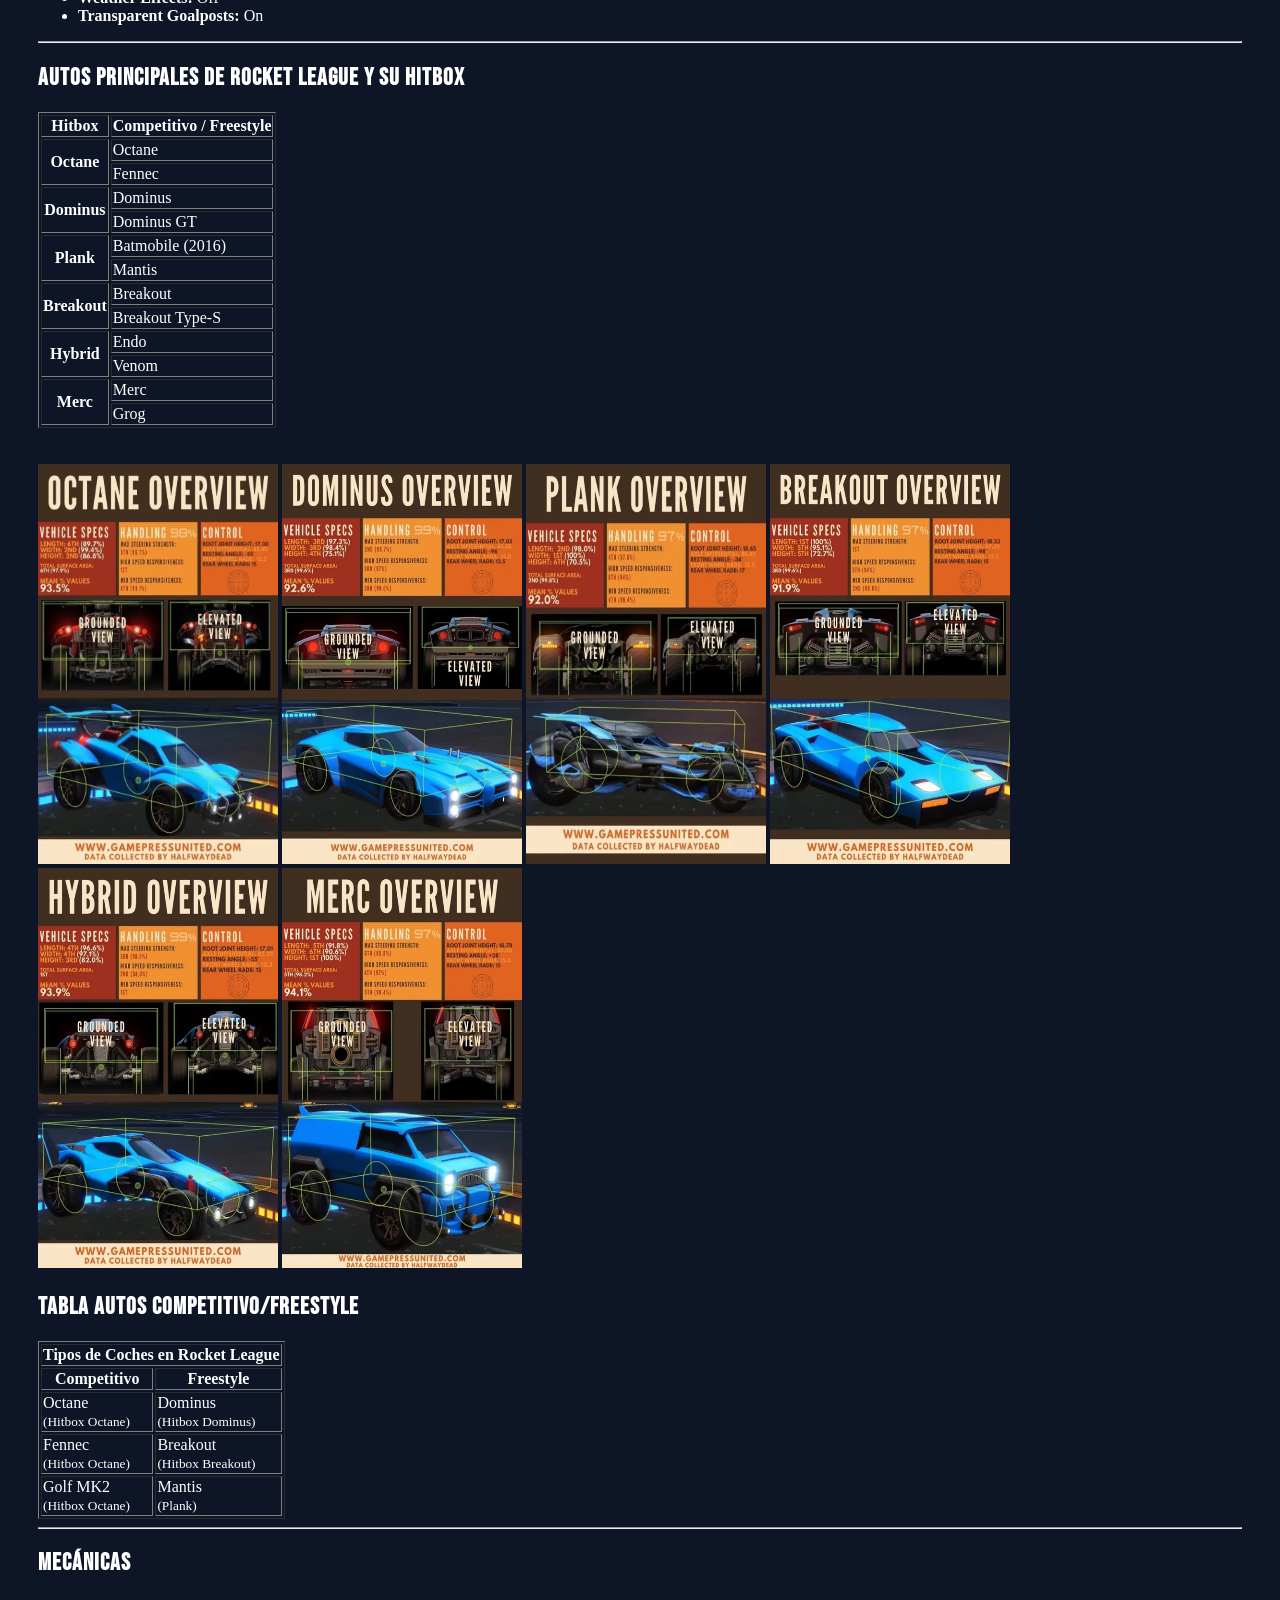
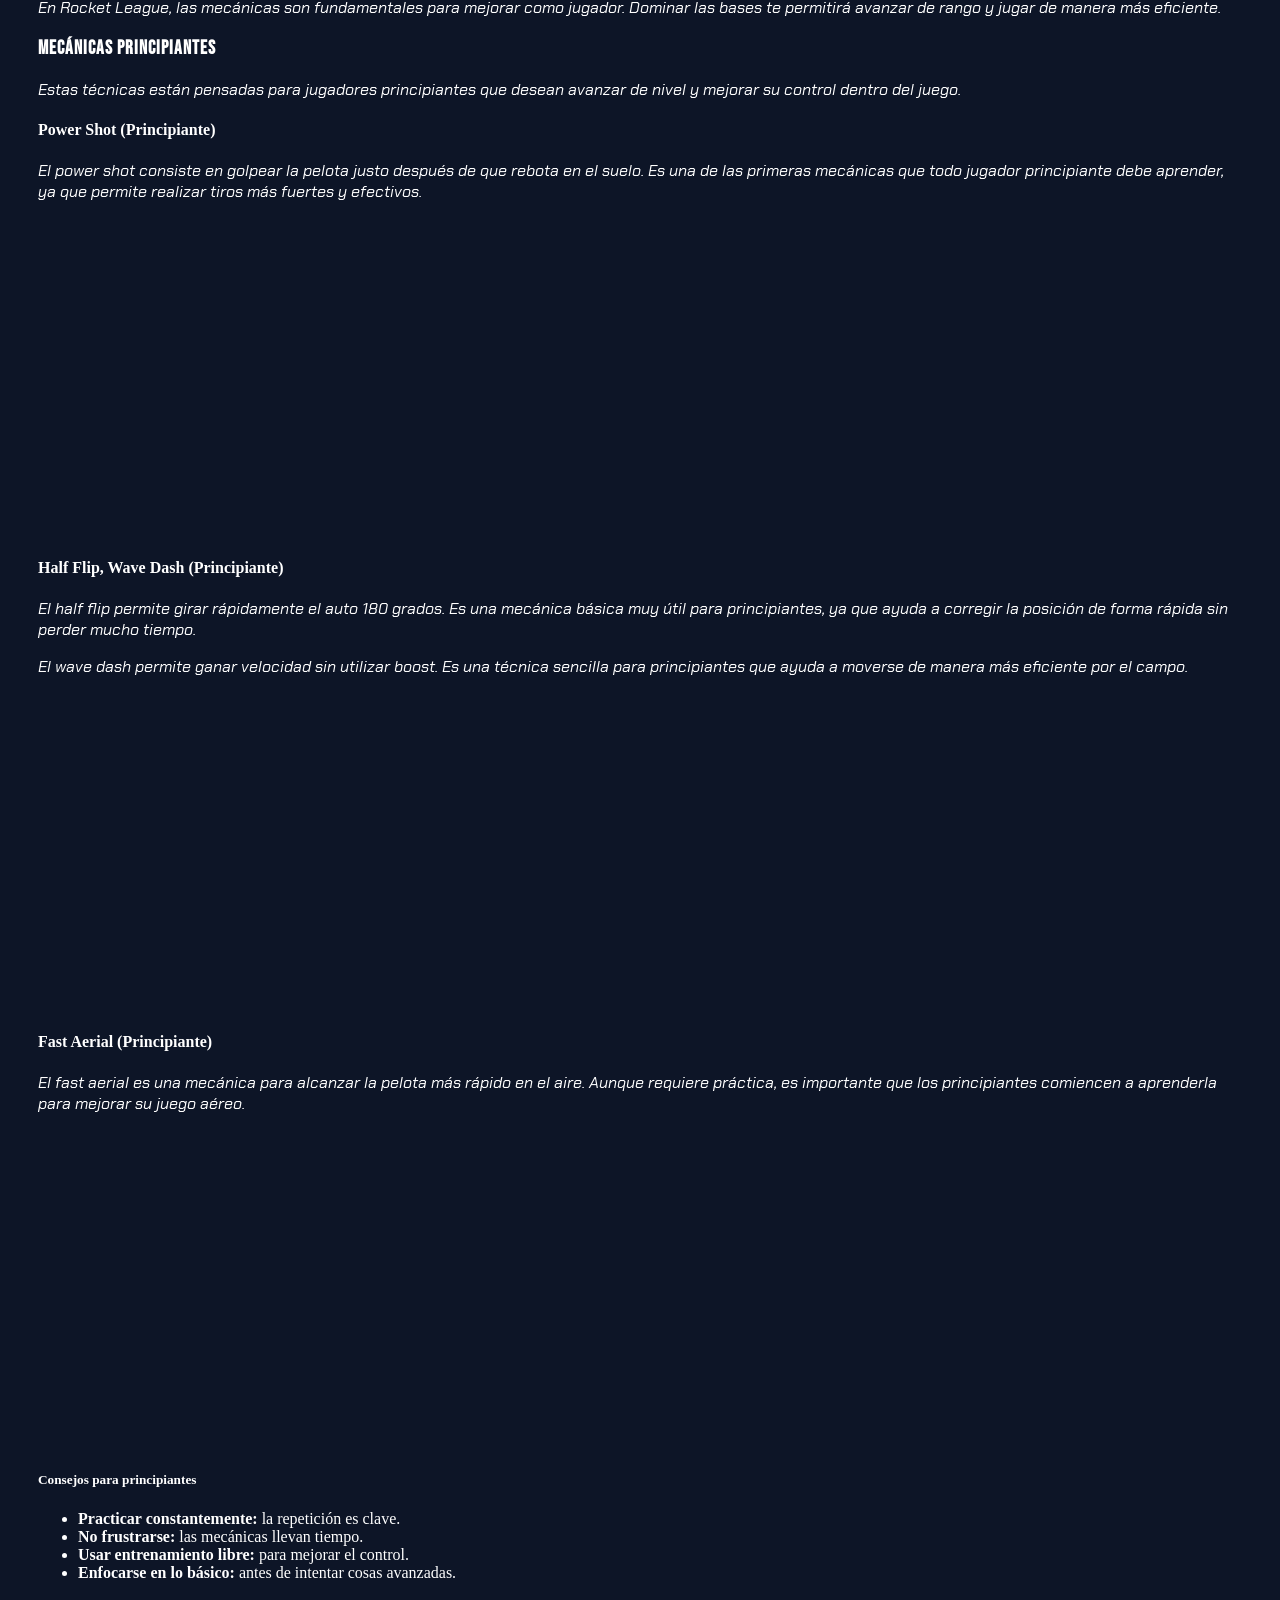
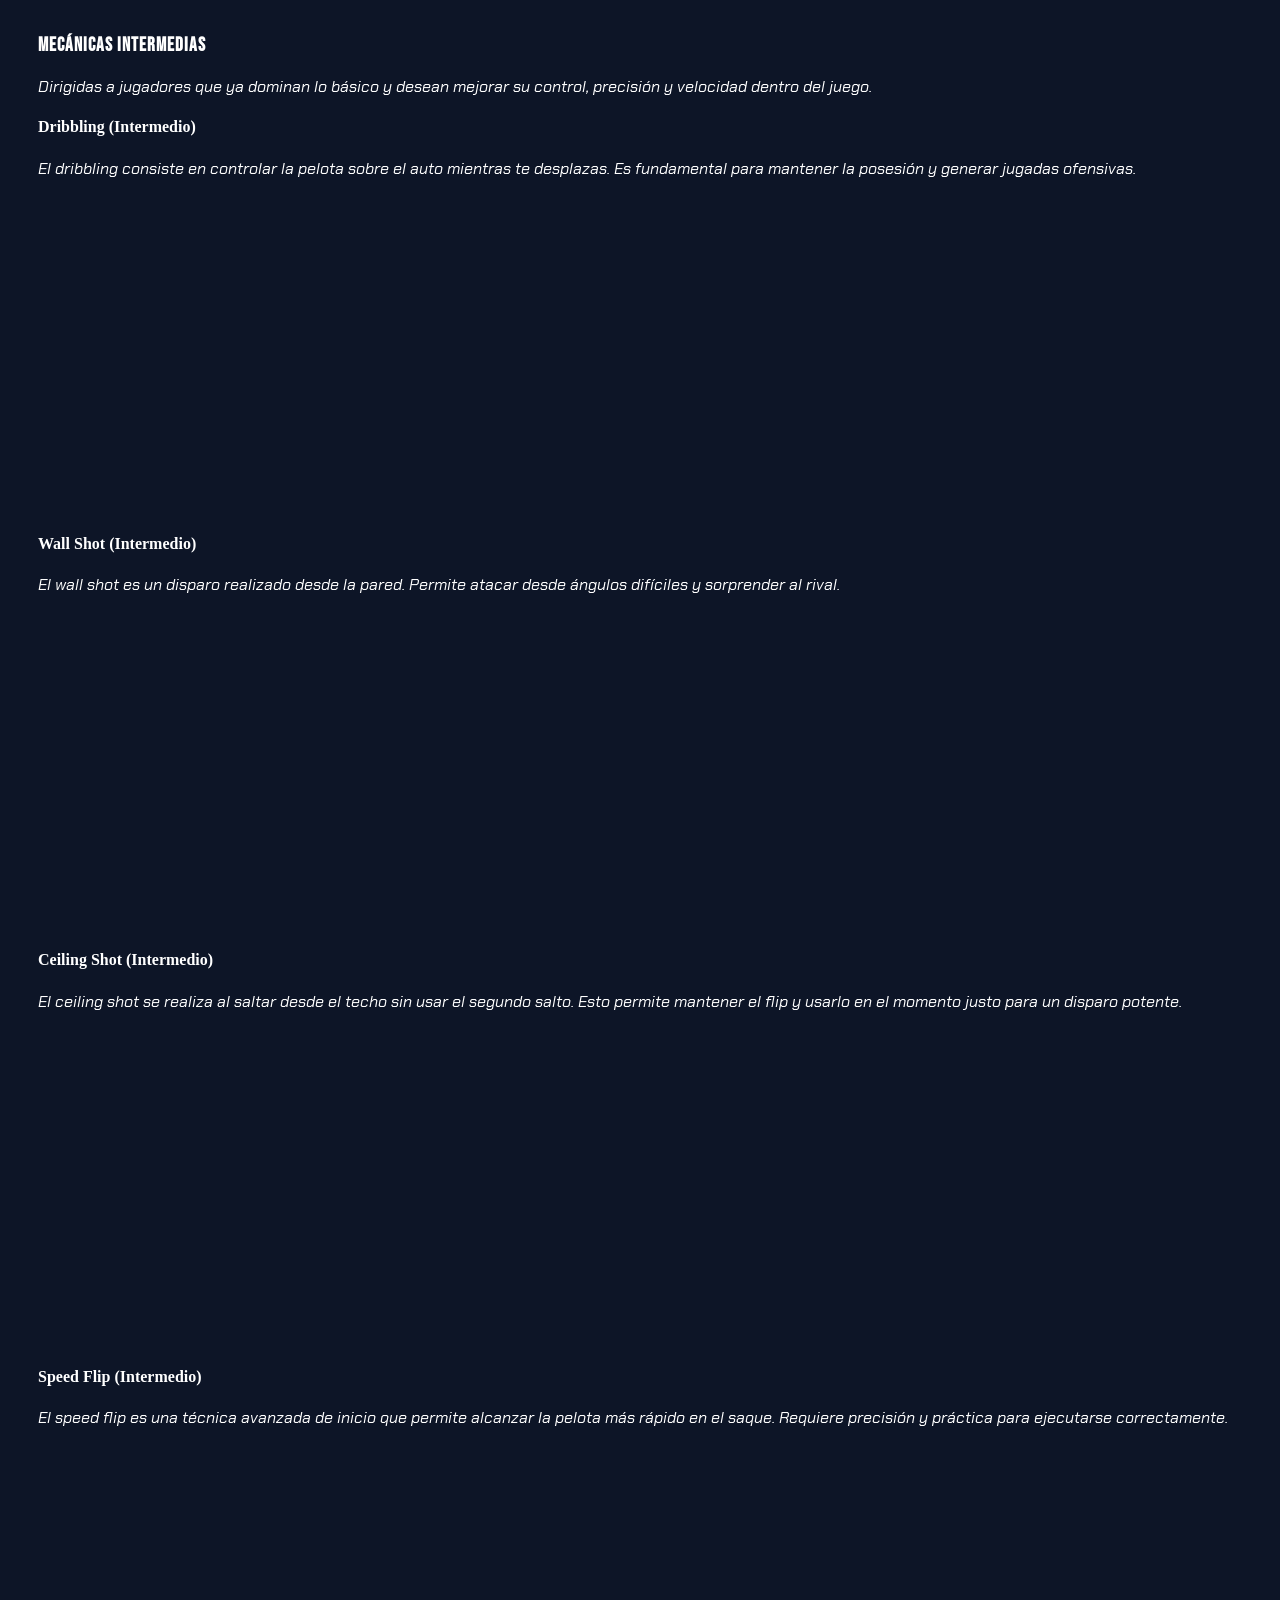
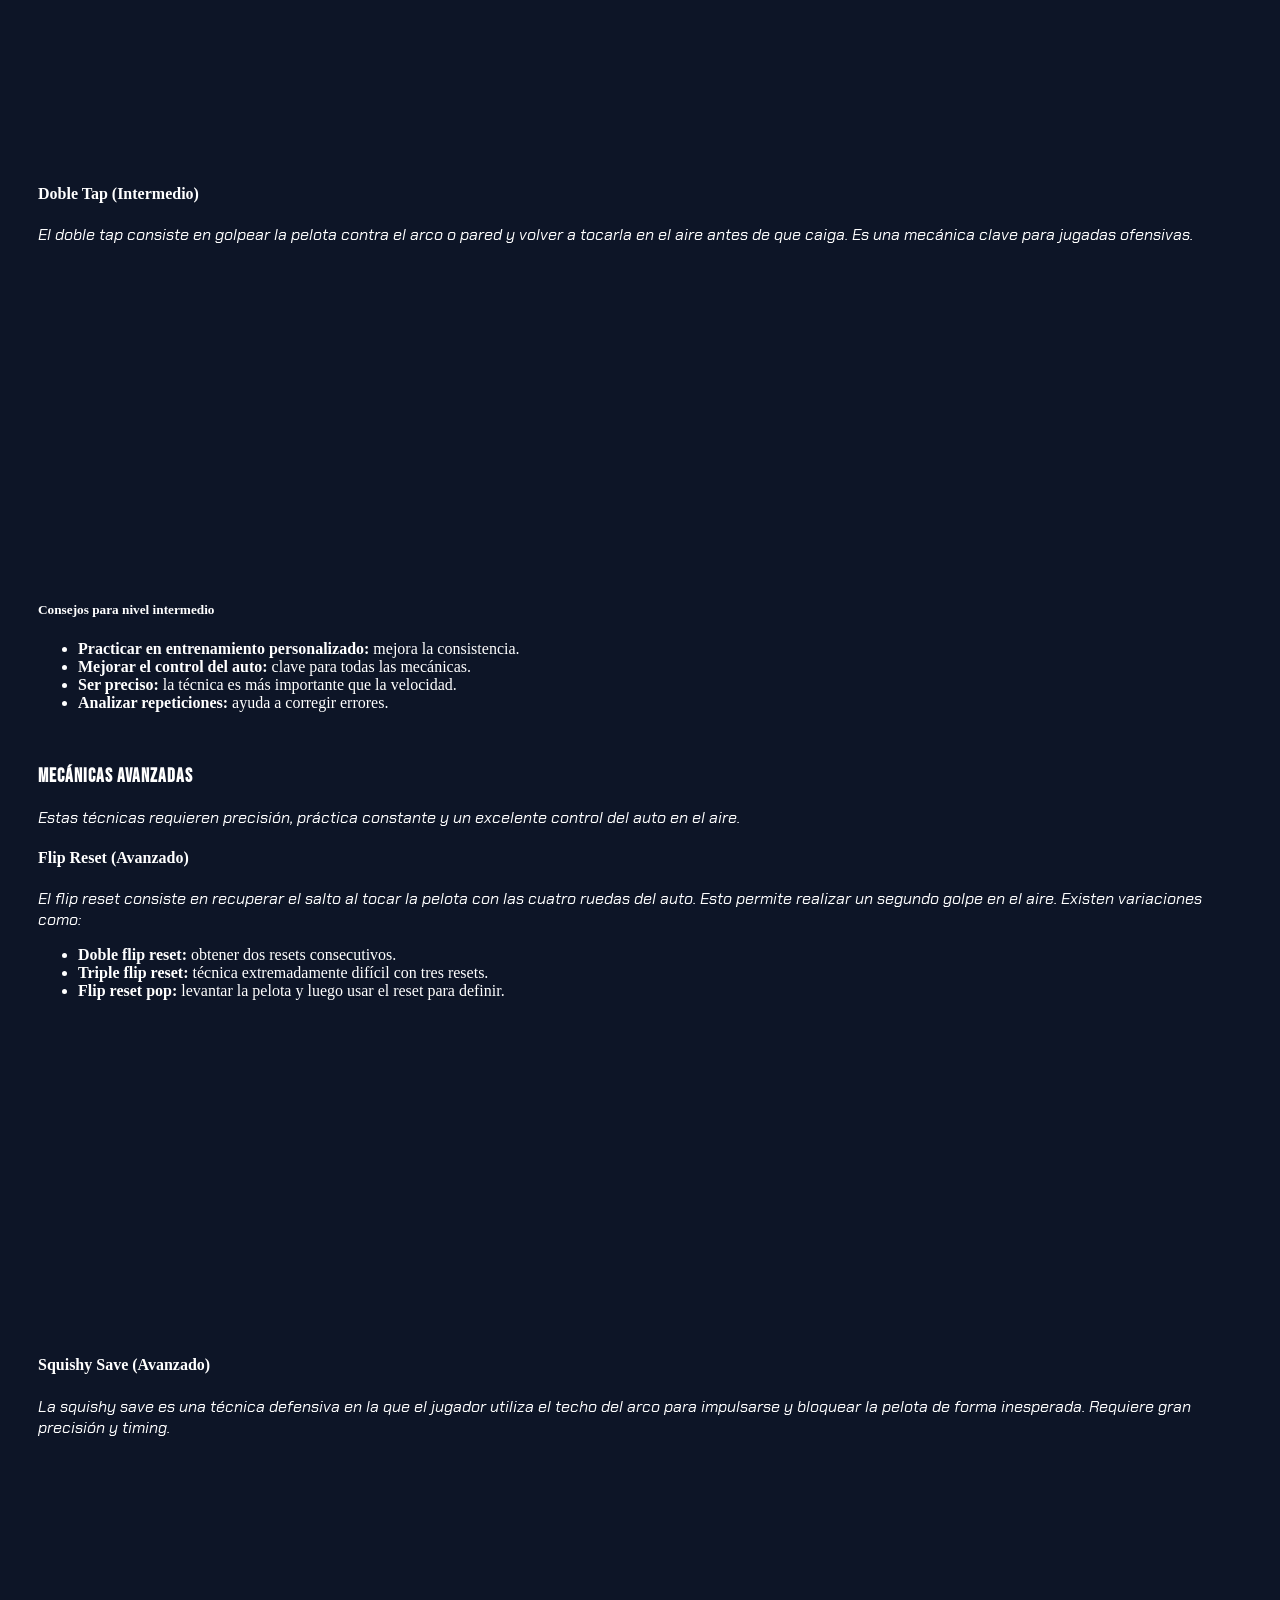
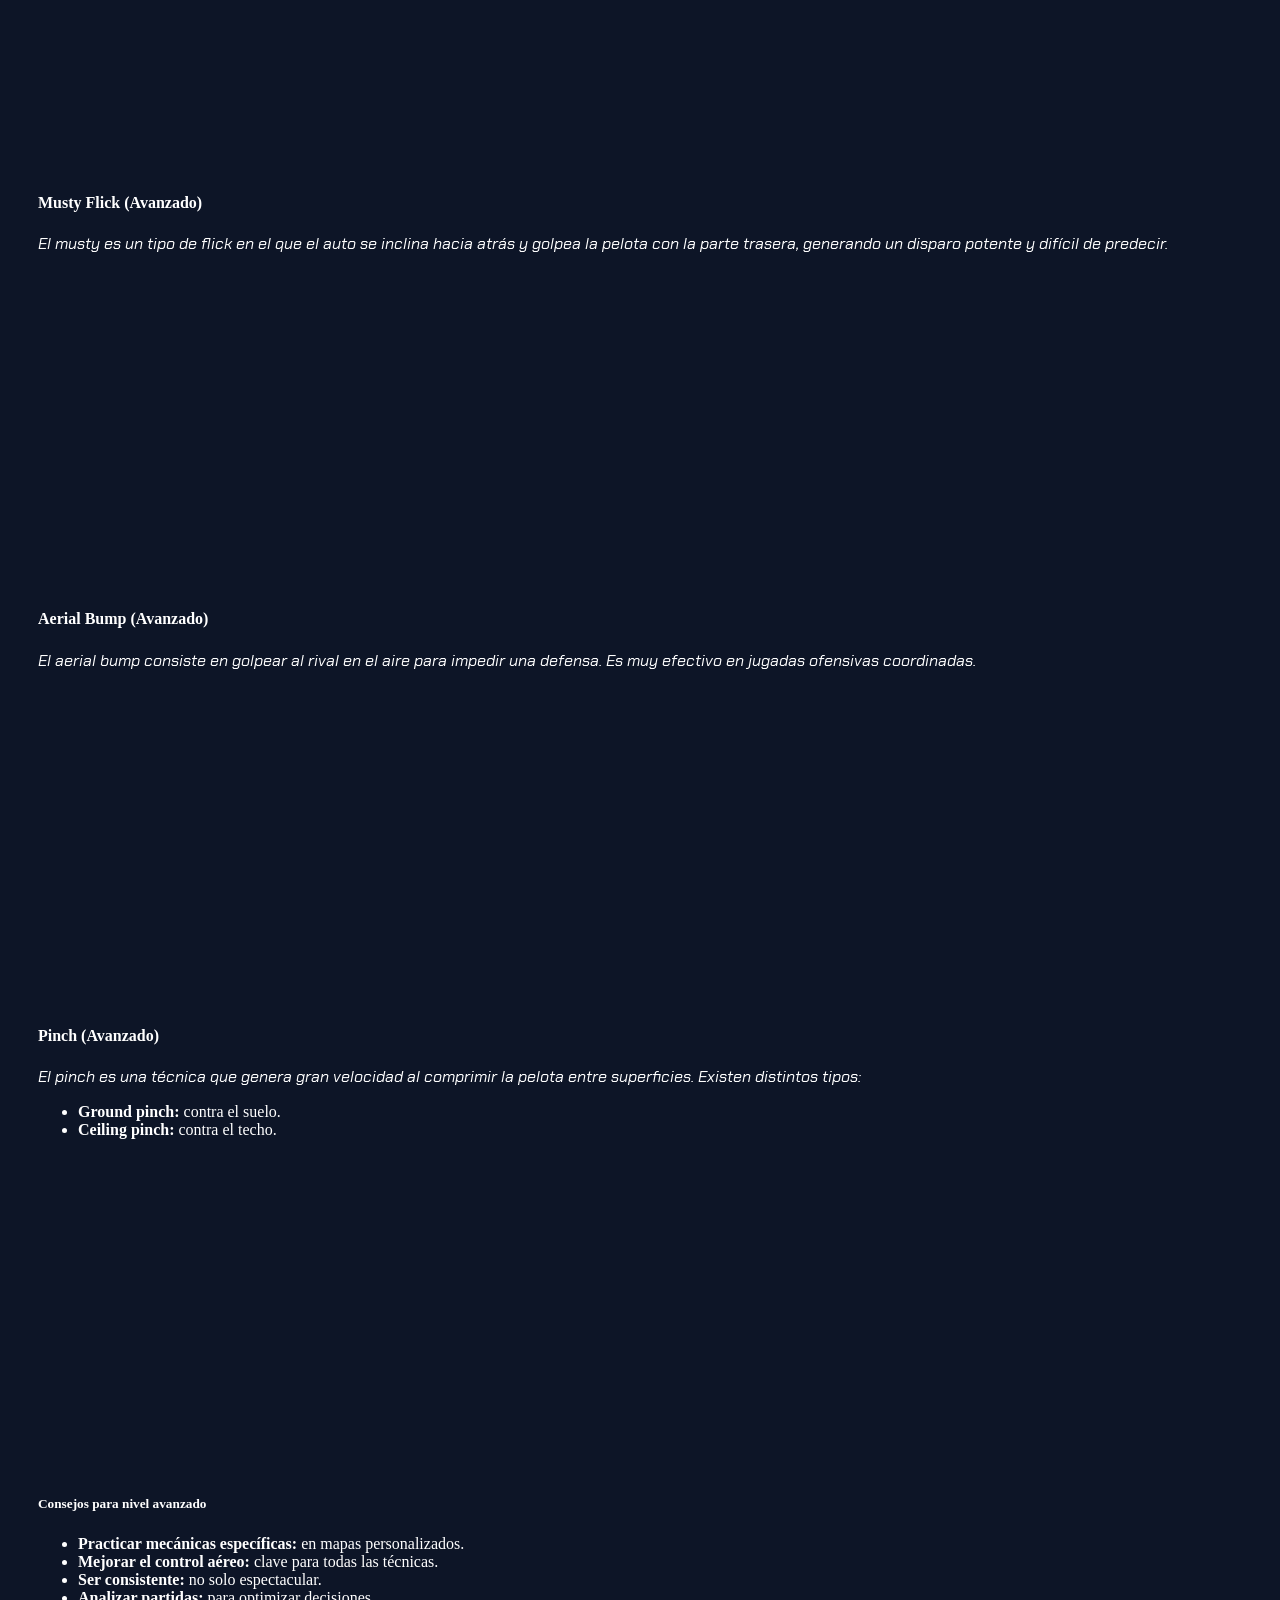
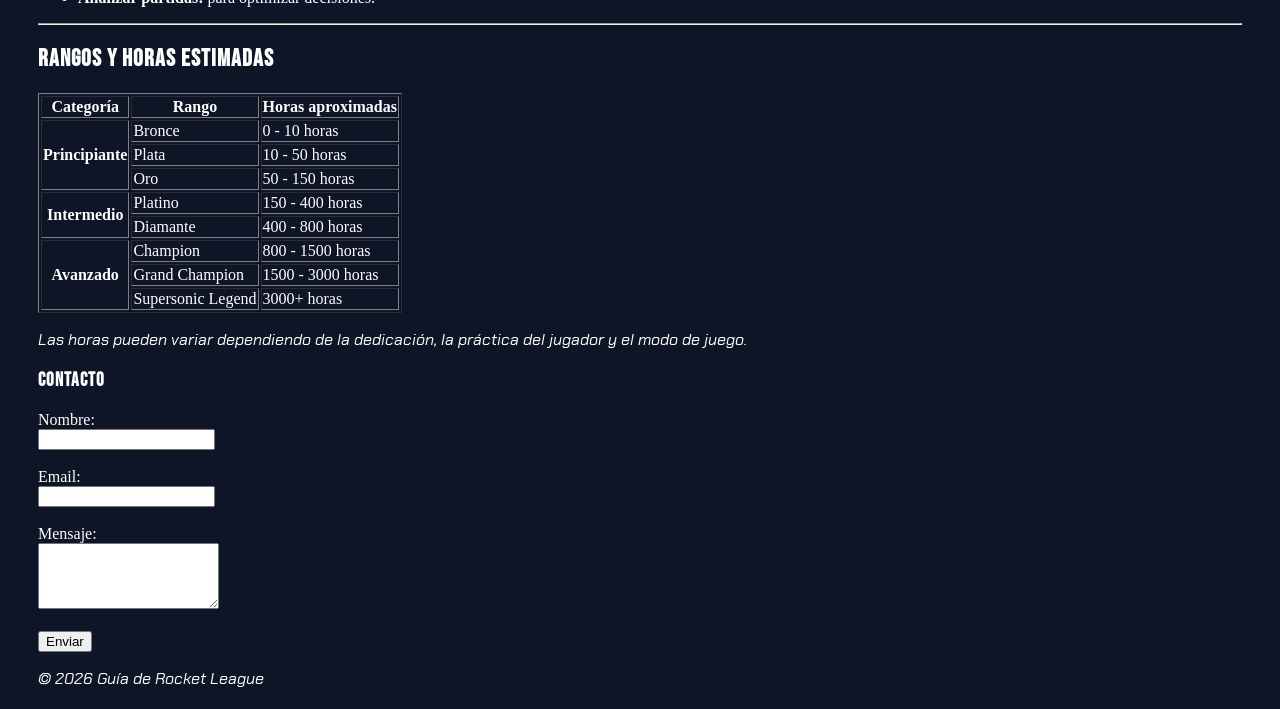
==== commit 2bb03f98: "margin agregado" ====
--- a/index.html
+++ b/index.html
@@ -14,574 +14,625 @@
     </head>
 
     <body>
-        <header>
-            <nav>
-
-                <ul class="menui">
-                    <li><a href="#inicio">Inicio</a></li>
-
-                    <li class="tiene-submenu">
-                        <a href="#mecanicas">Mecánicas ↓</a>
-                        <ul class="submenu">
-                            <li><a href="#mecanicas-principiante">Principiante</a></li>
-                            <li><a href="#mecanicas-intermedio"> Intermedias</a></li>
-                            <li><a href="#mecanicas-avanzado">Avanzadas</a></li>
-                        </ul>
-                    </li>
-                    
-                    <li><a href="#introduccion">Descripción</a></li>
-                    <li><a href="#controles">Controles</a></li>
-                    <li><a href="#autos">Autos</a></li>
-                    <li><a href="#rangos">Rangos</a></li>
-                </ul>
-            </nav>
-
-            <br><br>
-            <h1 id="inicio" > Guía de Rocket League</h1>
-            <p>Una guía para jugadores nuevos.</p>
-           
-        </header>
-
-        <main>
-            <article id="introduccion">
-                <h2>Descripción</h2>
-                <p>
-                    Rocket League, la secuela a Supersonic Acrobatic
-                    Rocket-Powered Battle-Cars, es un videojuego popular que
-                    podría describirse con la frase "fútbol con vehículos". Para
-                    quien le guste una conducción temeraria de alta calidad y el
-                    deporte más popular del mundo, "Rocket League" es tu juego.
-                    Este juego de batallas de varios géneros es la última moda
-                    en PC, PS4, Xbox One y Nintendo Switch. Divertido para todos
-                    los jugadores y habilidades, el juego ofrece un ambiente
-                    casual y competitivo, así como un montón de risas.
-
-                    Rocket League salió a la venta el 7 de julio de 2015 para
-                    Steam y PS4, el 17 de febrero de 2016 para Xbox One y el 14
-                    de noviembre de 2017 para Nintendo Switch. El 23 de
-                    septiembre de 2020 Rocket League pasó a ser free to play y
-                    se publicó en la Epic Games Store y dejó de estar disponible
-                    en Steam.
-                </p>
-                <h4><a href="https://es.wikipedia.org/wiki/Rocket_League"
-                        target="_blank">Más información aquí.</a></h4>
-            </article>
-
-            <hr>
-
-            <article id="controles">
-                <h2>Controles de Rocket League
-                    (Teclado/Mouse/Cámara/Gráficos)</h2>
-
-                <h3>Controles (Teclado/Mouse)</h3>
-                <ul>
-                    <li>
-                        <strong>Movimiento</strong>
-                        <ul>
-                            <li>W → Acelerar</li>
-                            <li>S → Frenar / Reversa</li>
-                            <li>A / D → Girar</li>
-                        </ul>
-                    </li>
-
-                    <li>
-                        <strong>Acciones</strong>
-                        <ul>
-                            <li>Click derecho → Saltar</li>
-                            <li>Click izquierdo → Boost</li>
-                            <li>Shift izquierdo → Derrape</li>
-                            <li>Espacio → Cámara del balón</li>
-                        </ul>
-                    </li>
-
-                    <li>
-                        <strong>En el aire (opción 1)</strong>
-                        <ul>
-                            <li>Shift izquierdo → Air roll</li>
-                            <li>A / D → Inclinar el auto</li>
-                        </ul>
-                    </li>
-
-                    <li>
-                        <strong>En el aire (opción 2)</strong>
-                        <ul>
-                            <li>Q → Air roll (izquierda)</li>
-                            <li>E → Air roll (derecho)</li>
-                        </ul>
-                    </li>
-
-                    <li>
-                        <strong>Extras</strong>
-                        <ul>
-                            <li>Tab → Marcador</li>
-                            <li>T → Chat</li>
-                            <li>Y → Chat de equipo</li>
-                        </ul>
-                    </li>
-                </ul>
-
-                <section>
-                    <h3>Mejora de controles (Teclado/Mouse)</h3>
+        <div class="pagina">
+            <header>
+
+                <nav>
+
+                    <ul class="menui">
+                        <li><a href="#inicio">Inicio</a></li>
+                        <li class="tiene-submenu">
+                            <a href="#mecanicas">Mecánicas ↓</a>
+                            <ul class="submenu">
+                                <li><a
+                                        href="#mecanicas-principiante">Principiante</a></li>
+                                <li><a href="#mecanicas-intermedio">
+                                        Intermedias</a></li>
+                                <li><a
+                                        href="#mecanicas-avanzado">Avanzadas</a></li>
+                            </ul>
+                        </li>
+
+                        <li><a href="#introduccion">Descripción</a></li>
+                        <li><a href="#controles">Controles</a></li>
+                        <li><a href="#autos">Autos</a></li>
+                        <li><a href="#rangos">Rangos</a></li>
+                    </ul>
+                </nav>
+                <br><br>
+                <h1 id="inicio"> Guía de Rocket League</h1>
+                <p>Una guía para jugadores nuevos.</p>
+
+            </header>
+
+            <main>
+                <article id="introduccion">
+                    <h2>Descripción</h2>
                     <p>
-                        Las mejoras que se pueden realizar a los controles
-                        default
-                        consisten en optimizar la distribución de las teclas
+                        Rocket League, la secuela a Supersonic Acrobatic
+                        Rocket-Powered Battle-Cars, es un videojuego popular que
+                        podría describirse con la frase "fútbol con vehículos".
+                        Para
+                        quien le guste una conducción temeraria de alta calidad
+                        y el
+                        deporte más popular del mundo, "Rocket League" es tu
+                        juego.
+                        Este juego de batallas de varios géneros es la última
+                        moda
+                        en PC, PS4, Xbox One y Nintendo Switch. Divertido para
+                        todos
+                        los jugadores y habilidades, el juego ofrece un ambiente
+                        casual y competitivo, así como un montón de risas.
+
+                        Rocket League salió a la venta el 7 de julio de 2015
                         para
-                        facilitar la ejecución de movimientos.
-                        Por ejemplo, es recomendable separar acciones que
-                        requieren
-                        dos dedos, como los air rolls (Q y E), y asignarlas a
-                        teclas
-                        más cómodas, como un botón lateral del mouse o la tecla
-                        Mayús.
+                        Steam y PS4, el 17 de febrero de 2016 para Xbox One y el
+                        14
+                        de noviembre de 2017 para Nintendo Switch. El 23 de
+                        septiembre de 2020 Rocket League pasó a ser free to play
+                        y
+                        se publicó en la Epic Games Store y dejó de estar
+                        disponible
+                        en Steam.
                     </p>
+                    <h4><a href="https://es.wikipedia.org/wiki/Rocket_League"
+                            target="_blank">Más información aquí.</a></h4>
+                </article>
+
+                <hr>
+
+                <article id="controles">
+                    <h2>Controles de Rocket League
+                        (Teclado/Mouse/Cámara/Gráficos)</h2>
+
+                    <h3>Controles (Teclado/Mouse)</h3>
+                    <ul>
+                        <li>
+                            <strong>Movimiento</strong>
+                            <ul>
+                                <li>W → Acelerar</li>
+                                <li>S → Frenar / Reversa</li>
+                                <li>A / D → Girar</li>
+                            </ul>
+                        </li>
+
+                        <li>
+                            <strong>Acciones</strong>
+                            <ul>
+                                <li>Click derecho → Saltar</li>
+                                <li>Click izquierdo → Boost</li>
+                                <li>Shift izquierdo → Derrape</li>
+                                <li>Espacio → Cámara del balón</li>
+                            </ul>
+                        </li>
+
+                        <li>
+                            <strong>En el aire (opción 1)</strong>
+                            <ul>
+                                <li>Shift izquierdo → Air roll</li>
+                                <li>A / D → Inclinar el auto</li>
+                            </ul>
+                        </li>
+
+                        <li>
+                            <strong>En el aire (opción 2)</strong>
+                            <ul>
+                                <li>Q → Air roll (izquierda)</li>
+                                <li>E → Air roll (derecho)</li>
+                            </ul>
+                        </li>
+
+                        <li>
+                            <strong>Extras</strong>
+                            <ul>
+                                <li>Tab → Marcador</li>
+                                <li>T → Chat</li>
+                                <li>Y → Chat de equipo</li>
+                            </ul>
+                        </li>
+                    </ul>
+
+                    <section>
+                        <h3>Mejora de controles (Teclado/Mouse)</h3>
+                        <p>
+                            Las mejoras que se pueden realizar a los controles
+                            default
+                            consisten en optimizar la distribución de las teclas
+                            para
+                            facilitar la ejecución de movimientos.
+                            Por ejemplo, es recomendable separar acciones que
+                            requieren
+                            dos dedos, como los air rolls (Q y E), y asignarlas
+                            a
+                            teclas
+                            más cómodas, como un botón lateral del mouse o la
+                            tecla
+                            Mayús.
+                        </p>
+                        <p>
+                            Otra mejora posible es adaptar completamente los
+                            controles
+                            al teclado, evitando el uso del mouse, lo que puede
+                            brindar
+                            mayor precisión y control en ciertas situaciones.
+                        </p>
+                    </section>
+
+                    <section>
+                        <h3>Mejora de cámara</h3>
+                        <h4>Configuración de cámara (Pro - estilo elMIPALO)</h4>
+                        <ul>
+                            <li><strong>FOV:</strong> 110</li>
+                            <li><strong>Distancia:</strong> 270</li>
+                            <li><strong>Altura:</strong> 100</li>
+                            <li><strong>Ángulo:</strong> -3.00</li>
+                            <li><strong>Rigidez (Stiffness):</strong> 0.45</li>
+                            <li><strong>Velocidad de giro:</strong> 4.50</li>
+                            <li><strong>Velocidad de transición:</strong>
+                                1.20</li>
+                            <li><strong>Cámara invertida:</strong> No</li>
+                        </ul>
+                    </section>
+
+                    <section>
+                        <h3>Mejora de gráficos</h3>
+                        <ul>
+                            <li><strong>Texturas:</strong> High Performance</li>
+                            <li><strong>Mundo:</strong> Performance</li>
+                            <li><strong>Partículas:</strong> Performance</li>
+                            <li><strong>Intensidad de efectos:</strong>
+                                Default</li>
+                        </ul>
+
+                        <ul>
+                            <li><strong>High Quality Shaders:</strong> Off</li>
+                            <li><strong>Ambient Occlusion:</strong> Off</li>
+                            <li><strong>Depth of Field:</strong> Off</li>
+                            <li><strong>Bloom:</strong> Off</li>
+                            <li><strong>Light Shafts:</strong> Off</li>
+                            <li><strong>Lens Flares:</strong> Off</li>
+                            <li><strong>Dynamic Shadows:</strong> Off</li>
+                            <li><strong>Motion Blur:</strong> Off</li>
+                            <li><strong>Weather Effects:</strong> Off</li>
+                            <li><strong>Transparent Goalposts:</strong> On</li>
+                        </ul>
+                    </section>
+                </article>
+
+                <hr>
+
+                <article id="autos">
+                    <h2>Autos principales de Rocket League y su hitbox</h2>
+                    <table border="1">
+                        <tr>
+                            <th>Hitbox</th>
+                            <th>Competitivo / Freestyle</th>
+                        </tr>
+                        <tr>
+                            <th rowspan="2">Octane</th>
+                            <td>Octane</td>
+                        </tr>
+                        <tr>
+                            <td>Fennec</td>
+                        </tr>
+                        <tr>
+                            <th rowspan="2">Dominus</th>
+                            <td>Dominus</td>
+                        </tr>
+                        <tr>
+                            <td>Dominus GT</td>
+                        </tr>
+                        <tr>
+                            <th rowspan="2">Plank</th>
+                            <td>Batmobile (2016)</td>
+                        </tr>
+                        <tr>
+                            <td>Mantis</td>
+                        </tr>
+                        <tr>
+                            <th rowspan="2">Breakout</th>
+                            <td>Breakout</td>
+                        </tr>
+                        <tr>
+                            <td>Breakout Type-S</td>
+                        </tr>
+                        <tr>
+                            <th rowspan="2">Hybrid</th>
+                            <td>Endo</td>
+                        </tr>
+                        <tr>
+                            <td>Venom</td>
+                        </tr>
+                        <tr>
+                            <th rowspan="2">Merc</th>
+                            <td>Merc</td>
+                        </tr>
+                        <tr>
+                            <td>Grog</td>
+                        </tr>
+                    </table>
+                    <br><br>
+                    <img src="./Imagenes/octane-stat-overview-683x1024.webp"
+                        alt="Octane" height="400" width="240">
+                    <img src="./Imagenes/dom-stat-overview-683x1024.webp"
+                        alt="Dominus" height="400" width="240">
+                    <img src="./Imagenes/plank-stat-overview-746x1024.webp"
+                        alt="Plank" height="400" width="240">
+                    <img src="./Imagenes/breakout-stat-overview-683x1024.webp"
+                        alt="Breakout" height="400" width="240">
+                    <img src="./Imagenes/Hybrid-stat-overview-683x1024.webp"
+                        alt="Hybrid" height="400" width="240">
+                    <img src="./Imagenes/merc-stat-overview-683x1024.webp"
+                        alt="Merc" height="400" width="240">
+
+                    <h2>Tabla autos Competitivo/Freestyle</h2>
+                    <table border="1">
+                        <tr>
+                            <th colspan="2">Tipos de Coches en Rocket
+                                League</th>
+                        </tr>
+                        <tr>
+                            <th>Competitivo</th>
+                            <th>Freestyle</th>
+                        </tr>
+                        <tr>
+                            <td>Octane <br><small>(Hitbox Octane)</small></td>
+                            <td>Dominus <br><small>(Hitbox Dominus)</small></td>
+                        </tr>
+                        <tr>
+                            <td>Fennec <br><small>(Hitbox Octane)</small></td>
+                            <td>Breakout <br><small>(Hitbox
+                                    Breakout)</small></td>
+                        </tr>
+                        <tr>
+                            <td>Golf MK2 <br><small>(Hitbox Octane)</small></td>
+                            <td>Mantis <br><small>(Plank)</small></td>
+                        </tr>
+                    </table>
+                </article>
+
+                <hr>
+
+                <article id="mecanicas">
+                    <h2>Mecánicas</h2>
                     <p>
-                        Otra mejora posible es adaptar completamente los
-                        controles
-                        al teclado, evitando el uso del mouse, lo que puede
-                        brindar
-                        mayor precisión y control en ciertas situaciones.
+                        En Rocket League, las mecánicas son fundamentales para
+                        mejorar como jugador.
+                        Dominar las bases te permitirá avanzar de rango y jugar
+                        de
+                        manera más eficiente.
                     </p>
-                </section>
-
-                <section>
-                    <h3>Mejora de cámara</h3>
-                    <h4>Configuración de cámara (Pro - estilo elMIPALO)</h4>
-                    <ul>
-                        <li><strong>FOV:</strong> 110</li>
-                        <li><strong>Distancia:</strong> 270</li>
-                        <li><strong>Altura:</strong> 100</li>
-                        <li><strong>Ángulo:</strong> -3.00</li>
-                        <li><strong>Rigidez (Stiffness):</strong> 0.45</li>
-                        <li><strong>Velocidad de giro:</strong> 4.50</li>
-                        <li><strong>Velocidad de transición:</strong> 1.20</li>
-                        <li><strong>Cámara invertida:</strong> No</li>
-                    </ul>
-                </section>
-
-                <section>
-                    <h3>Mejora de gráficos</h3>
-                    <ul>
-                        <li><strong>Texturas:</strong> High Performance</li>
-                        <li><strong>Mundo:</strong> Performance</li>
-                        <li><strong>Partículas:</strong> Performance</li>
-                        <li><strong>Intensidad de efectos:</strong> Default</li>
-                    </ul>
-
-                    <ul>
-                        <li><strong>High Quality Shaders:</strong> Off</li>
-                        <li><strong>Ambient Occlusion:</strong> Off</li>
-                        <li><strong>Depth of Field:</strong> Off</li>
-                        <li><strong>Bloom:</strong> Off</li>
-                        <li><strong>Light Shafts:</strong> Off</li>
-                        <li><strong>Lens Flares:</strong> Off</li>
-                        <li><strong>Dynamic Shadows:</strong> Off</li>
-                        <li><strong>Motion Blur:</strong> Off</li>
-                        <li><strong>Weather Effects:</strong> Off</li>
-                        <li><strong>Transparent Goalposts:</strong> On</li>
-                    </ul>
-                </section>
-            </article>
-
-            <hr>
-
-            <article id="autos">
-                <h2>Autos principales de Rocket League y su hitbox</h2>
-                <table border="1">
-                    <tr>
-                        <th>Hitbox</th>
-                        <th>Competitivo / Freestyle</th>
-                    </tr>
-                    <tr>
-                        <th rowspan="2">Octane</th>
-                        <td>Octane</td>
-                    </tr>
-                    <tr>
-                        <td>Fennec</td>
-                    </tr>
-                    <tr>
-                        <th rowspan="2">Dominus</th>
-                        <td>Dominus</td>
-                    </tr>
-                    <tr>
-                        <td>Dominus GT</td>
-                    </tr>
-                    <tr>
-                        <th rowspan="2">Plank</th>
-                        <td>Batmobile (2016)</td>
-                    </tr>
-                    <tr>
-                        <td>Mantis</td>
-                    </tr>
-                    <tr>
-                        <th rowspan="2">Breakout</th>
-                        <td>Breakout</td>
-                    </tr>
-                    <tr>
-                        <td>Breakout Type-S</td>
-                    </tr>
-                    <tr>
-                        <th rowspan="2">Hybrid</th>
-                        <td>Endo</td>
-                    </tr>
-                    <tr>
-                        <td>Venom</td>
-                    </tr>
-                    <tr>
-                        <th rowspan="2">Merc</th>
-                        <td>Merc</td>
-                    </tr>
-                    <tr>
-                        <td>Grog</td>
-                    </tr>
-                </table>
-                <br><br>
-                <img src="./Imagenes/octane-stat-overview-683x1024.webp"
-                    alt="Octane" height="400" width="240">
-                <img src="./Imagenes/dom-stat-overview-683x1024.webp"
-                    alt="Dominus" height="400" width="240">
-                <img src="./Imagenes/plank-stat-overview-746x1024.webp"
-                    alt="Plank" height="400" width="240">
-                <img src="./Imagenes/breakout-stat-overview-683x1024.webp"
-                    alt="Breakout" height="400" width="240">
-                <img src="./Imagenes/Hybrid-stat-overview-683x1024.webp"
-                    alt="Hybrid" height="400" width="240">
-                <img src="./Imagenes/merc-stat-overview-683x1024.webp"
-                    alt="Merc" height="400" width="240">
-
-                <h2>Tabla autos Competitivo/Freestyle</h2>
-                <table border="1">
-                    <tr>
-                        <th colspan="2">Tipos de Coches en Rocket League</th>
-                    </tr>
-                    <tr>
-                        <th>Competitivo</th>
-                        <th>Freestyle</th>
-                    </tr>
-                    <tr>
-                        <td>Octane <br><small>(Hitbox Octane)</small></td>
-                        <td>Dominus <br><small>(Hitbox Dominus)</small></td>
-                    </tr>
-                    <tr>
-                        <td>Fennec <br><small>(Hitbox Octane)</small></td>
-                        <td>Breakout <br><small>(Hitbox Breakout)</small></td>
-                    </tr>
-                    <tr>
-                        <td>Golf MK2 <br><small>(Hitbox Octane)</small></td>
-                        <td>Mantis <br><small>(Plank)</small></td>
-                    </tr>
-                </table>
-            </article>
-
-            <hr>
-
-            <article id="mecanicas">
-                <h2>Mecánicas</h2>
-                <p>
-                    En Rocket League, las mecánicas son fundamentales para
-                    mejorar como jugador.
-                    Dominar las bases te permitirá avanzar de rango y jugar de
-                    manera más eficiente.
-                </p>
-
-                <section id="mecanicas-principiante">
-                    <h3>Mecánicas Principiantes</h3>
-                    <p>Estas técnicas están pensadas para jugadores
-                        principiantes que desean avanzar de nivel y mejorar su
-                        control dentro del juego.</p>
-
-                    <h4>Power Shot (Principiante)</h4>
-                    <p>El power shot consiste en golpear la pelota justo después
-                        de que rebota en el suelo. Es una de las primeras
-                        mecánicas que todo jugador principiante debe aprender,
-                        ya que permite realizar tiros más fuertes y
-                        efectivos.</p>
-                    <iframe width="560" height="315"
-                        src="https://www.youtube.com/embed/-TSOvHj8s2U?si=vZM9PepqbIdgaNJK"
-                        title="YouTube video player" frameborder="0"
-                        allow="accelerometer; autoplay; clipboard-write; encrypted-media; gyroscope; picture-in-picture; web-share"
-                        allowfullscreen></iframe>
-
-                    <h4>Half Flip, Wave Dash (Principiante)</h4>
-                    <p>El half flip permite girar rápidamente el auto 180
-                        grados. Es una mecánica básica muy útil para
-                        principiantes, ya que ayuda a corregir la posición de
-                        forma rápida sin perder mucho tiempo.</p>
-                    <p>El wave dash permite ganar velocidad sin utilizar boost.
-                        Es una técnica sencilla para principiantes que ayuda a
-                        moverse de manera más eficiente por el campo.</p>
-                    <iframe width="560" height="315"
-                        src="https://www.youtube.com/embed/4ZS5eEuzDno?si=eFpoxHmtjbbDJ-IQ"
-                        title="YouTube video player" frameborder="0"
-                        allow="accelerometer; autoplay; clipboard-write; encrypted-media; gyroscope; picture-in-picture; web-share"
-                        referrerpolicy="strict-origin-when-cross-origin"
-                        allowfullscreen></iframe>
-
-                    <h4>Fast Aerial (Principiante)</h4>
-                    <p>El fast aerial es una mecánica para alcanzar la pelota
-                        más rápido en el aire. Aunque requiere práctica, es
-                        importante que los principiantes comiencen a aprenderla
-                        para mejorar su juego aéreo.</p>
-                    <iframe width="560" height="315"
-                        src="https://www.youtube.com/embed/rvhkZMNikbM?si=43PpV0aaU1u6sLEa"
-                        title="YouTube video player" frameborder="0"
-                        allow="accelerometer; autoplay; clipboard-write; encrypted-media; gyroscope; picture-in-picture; web-share"
-                        referrerpolicy="strict-origin-when-cross-origin"
-                        allowfullscreen></iframe>
-
-                    <h5>Consejos para principiantes</h5>
-                    <ul>
-                        <li><strong>Practicar constantemente:</strong> la
-                            repetición es clave.</li>
-                        <li><strong>No frustrarse:</strong> las mecánicas llevan
-                            tiempo.</li>
-                        <li><strong>Usar entrenamiento libre:</strong> para
-                            mejorar el control.</li>
-                        <li><strong>Enfocarse en lo básico:</strong> antes de
-                            intentar cosas avanzadas.</li>
-                    </ul>
-                </section>
-
-                <br>
-
-                <section id="mecanicas-intermedio">
-                    <h3>Mecánicas Intermedias</h3>
-                    <p>Dirigidas a jugadores que ya dominan lo básico y desean
-                        mejorar su control, precisión y velocidad dentro del
-                        juego.</p>
-
-                    <h4>Dribbling (Intermedio)</h4>
-                    <p>El dribbling consiste en controlar la pelota sobre el
-                        auto mientras te desplazas. Es fundamental para mantener
-                        la posesión y generar jugadas ofensivas.</p>
-                    <iframe width="560" height="315"
-                        src="https://www.youtube.com/embed/EyoZrbbwW6Q?si=skjcnhIAS4BRini8"
-                        title="YouTube video player" frameborder="0"
-                        allow="accelerometer; autoplay; clipboard-write; encrypted-media; gyroscope; picture-in-picture; web-share"
-                        referrerpolicy="strict-origin-when-cross-origin"
-                        allowfullscreen></iframe>
-
-                    <h4>Wall Shot (Intermedio)</h4>
-                    <p>El wall shot es un disparo realizado desde la pared.
-                        Permite atacar desde ángulos difíciles y sorprender al
-                        rival.</p>
-                    <iframe width="560" height="315"
-                        src="https://www.youtube.com/embed/apNP7VR57MU?si=WxYkQbk239lcC3p9"
-                        title="YouTube video player" frameborder="0"
-                        allow="accelerometer; autoplay; clipboard-write; encrypted-media; gyroscope; picture-in-picture; web-share"
-                        referrerpolicy="strict-origin-when-cross-origin"
-                        allowfullscreen></iframe>
-
-                    <h4>Ceiling Shot (Intermedio)</h4>
-                    <p>El ceiling shot se realiza al saltar desde el techo sin
-                        usar el segundo salto. Esto permite mantener el flip y
-                        usarlo en el momento justo para un disparo potente.</p>
-                    <iframe width="560" height="315"
-                        src="https://www.youtube.com/embed/z6Rdlna8DHI?si=3MZyP4Z94RKbmT8S"
-                        title="YouTube video player" frameborder="0"
-                        allow="accelerometer; autoplay; clipboard-write; encrypted-media; gyroscope; picture-in-picture; web-share"
-                        referrerpolicy="strict-origin-when-cross-origin"
-                        allowfullscreen></iframe>
-
-                    <h4>Speed Flip (Intermedio)</h4>
-                    <p>El speed flip es una técnica avanzada de inicio que
-                        permite alcanzar la pelota más rápido en el saque.
-                        Requiere precisión y práctica para ejecutarse
-                        correctamente.</p>
-                    <iframe width="560" height="315"
-                        src="https://www.youtube.com/embed/DlKAqB4XGb0?si=nhpVGLlBolYDzznx"
-                        title="YouTube video player" frameborder="0"
-                        allow="accelerometer; autoplay; clipboard-write; encrypted-media; gyroscope; picture-in-picture; web-share"
-                        referrerpolicy="strict-origin-when-cross-origin"
-                        allowfullscreen></iframe>
-
-                    <h4>Doble Tap (Intermedio)</h4>
-                    <p>El doble tap consiste en golpear la pelota contra el arco
-                        o pared y volver a tocarla en el aire antes de que
-                        caiga. Es una mecánica clave para jugadas ofensivas.</p>
-                    <iframe width="560" height="315"
-                        src="https://www.youtube.com/embed/TCeGFH9NYrE?si=Ssbi7l7uBwjhoQVF"
-                        title="YouTube video player" frameborder="0"
-                        allow="accelerometer; autoplay; clipboard-write; encrypted-media; gyroscope; picture-in-picture; web-share"
-                        referrerpolicy="strict-origin-when-cross-origin"
-                        allowfullscreen></iframe>
-
-                    <h5>Consejos para nivel intermedio</h5>
-                    <ul>
-                        <li><strong>Practicar en entrenamiento
-                                personalizado:</strong> mejora la
-                            consistencia.</li>
-                        <li><strong>Mejorar el control del auto:</strong> clave
-                            para todas las mecánicas.</li>
-                        <li><strong>Ser preciso:</strong> la técnica es más
-                            importante que la velocidad.</li>
-                        <li><strong>Analizar repeticiones:</strong> ayuda a
-                            corregir errores.</li>
-                    </ul>
-                </section>
-
-                <br>
-
-                <section id="mecanicas-avanzado">
-                    <h3>Mecánicas Avanzadas</h3>
-                    <p>Estas técnicas requieren precisión, práctica constante y
-                        un excelente control del auto en el aire.</p>
-
-                    <h4>Flip Reset (Avanzado)</h4>
-                    <p>El flip reset consiste en recuperar el salto al tocar la
-                        pelota con las cuatro ruedas del auto. Esto permite
-                        realizar un segundo golpe en el aire. Existen
-                        variaciones como:</p>
-                    <ul>
-                        <li><strong>Doble flip reset:</strong> obtener dos
-                            resets consecutivos.</li>
-                        <li><strong>Triple flip reset:</strong> técnica
-                            extremadamente difícil con tres resets.</li>
-                        <li><strong>Flip reset pop:</strong> levantar la pelota
-                            y luego usar el reset para definir.</li>
-                    </ul>
-                    <iframe width="560" height="315"
-                        src="https://www.youtube.com/embed/R9Xxsjb6Hn0?si=3XrBHQxUCT2gTqv5"
-                        title="YouTube video player" frameborder="0"
-                        allow="accelerometer; autoplay; clipboard-write; encrypted-media; gyroscope; picture-in-picture; web-share"
-                        referrerpolicy="strict-origin-when-cross-origin"
-                        allowfullscreen></iframe>
-
-                    <h4>Squishy Save (Avanzado)</h4>
-                    <p>La squishy save es una técnica defensiva en la que el
-                        jugador utiliza el techo del arco para impulsarse y
-                        bloquear la pelota de forma inesperada. Requiere gran
-                        precisión y timing.</p>
-                    <iframe width="560" height="315"
-                        src="https://www.youtube.com/embed/gGp0gaES6uI?si=r6TafVr8VPKZeott"
-                        title="YouTube video player" frameborder="0"
-                        allow="accelerometer; autoplay; clipboard-write; encrypted-media; gyroscope; picture-in-picture; web-share"
-                        referrerpolicy="strict-origin-when-cross-origin"
-                        allowfullscreen></iframe>
-
-                    <h4>Musty Flick (Avanzado)</h4>
-                    <p>El musty es un tipo de flick en el que el auto se inclina
-                        hacia atrás y golpea la pelota con la parte trasera,
-                        generando un disparo potente y difícil de predecir.</p>
-                    <iframe width="560" height="315"
-                        src="https://www.youtube.com/embed/3s2jarSpI3Q?si=GErAjjdDfYZP0Ps6"
-                        title="YouTube video player" frameborder="0"
-                        allow="accelerometer; autoplay; clipboard-write; encrypted-media; gyroscope; picture-in-picture; web-share"
-                        referrerpolicy="strict-origin-when-cross-origin"
-                        allowfullscreen></iframe>
-
-                    <h4>Aerial Bump (Avanzado)</h4>
-                    <p>El aerial bump consiste en golpear al rival en el aire
-                        para impedir una defensa. Es muy efectivo en jugadas
-                        ofensivas coordinadas.</p>
-                    <iframe width="560" height="315"
-                        src="https://www.youtube.com/embed/DEhlA9Q7ybg?si=MGrKhbnOvLN6wxPA"
-                        title="YouTube video player" frameborder="0"
-                        allow="accelerometer; autoplay; clipboard-write; encrypted-media; gyroscope; picture-in-picture; web-share"
-                        referrerpolicy="strict-origin-when-cross-origin"
-                        allowfullscreen></iframe>
-
-                    <h4>Pinch (Avanzado)</h4>
-                    <p>El pinch es una técnica que genera gran velocidad al
-                        comprimir la pelota entre superficies. Existen distintos
-                        tipos:</p>
-                    <ul>
-                        <li><strong>Ground pinch:</strong> contra el suelo.</li>
-                        <li><strong>Ceiling pinch:</strong> contra el
-                            techo.</li>
-                    </ul>
-                    <iframe width="560" height="315"
-                        src="https://www.youtube.com/embed/t8aE1fcljzk?si=x4CsaFyBqsY1jgPP"
-                        title="YouTube video player" frameborder="0"
-                        allow="accelerometer; autoplay; clipboard-write; encrypted-media; gyroscope; picture-in-picture; web-share"
-                        referrerpolicy="strict-origin-when-cross-origin"
-                        allowfullscreen></iframe>
-
-                    <h5>Consejos para nivel avanzado</h5>
-                    <ul>
-                        <li><strong>Practicar mecánicas específicas:</strong> en
-                            mapas personalizados.</li>
-                        <li><strong>Mejorar el control aéreo:</strong> clave
-                            para todas las técnicas.</li>
-                        <li><strong>Ser consistente:</strong> no solo
-                            espectacular.</li>
-                        <li><strong>Analizar partidas:</strong> para optimizar
-                            decisiones.</li>
-                    </ul>
-                </section>
-            </article>
-
-            <hr>
-
-            <article id="rangos">
-                <h2>Rangos y horas estimadas</h2>
-                <table border="1">
-                    <tr>
-                        <th>Categoría</th>
-                        <th>Rango</th>
-                        <th>Horas aproximadas</th>
-                    </tr>
-                    <tr>
-                        <th rowspan="3">Principiante</th>
-                        <td>Bronce</td>
-                        <td>0 - 10 horas</td>
-                    </tr>
-                    <tr>
-                        <td>Plata</td>
-                        <td>10 - 50 horas</td>
-                    </tr>
-                    <tr>
-                        <td>Oro</td>
-                        <td>50 - 150 horas</td>
-                    </tr>
-                    <tr>
-                        <th rowspan="2">Intermedio</th>
-                        <td>Platino</td>
-                        <td>150 - 400 horas</td>
-                    </tr>
-                    <tr>
-                        <td>Diamante</td>
-                        <td>400 - 800 horas</td>
-                    </tr>
-                    <tr>
-                        <th rowspan="3">Avanzado</th>
-                        <td>Champion</td>
-                        <td>800 - 1500 horas</td>
-                    </tr>
-                    <tr>
-                        <td>Grand Champion</td>
-                        <td>1500 - 3000 horas</td>
-                    </tr>
-                    <tr>
-                        <td>Supersonic Legend</td>
-                        <td>3000+ horas</td>
-                    </tr>
-                </table>
-                <p>Las horas pueden variar dependiendo de la dedicación, la
-                    práctica del jugador y el modo de juego.</p>
-            </article>
-        </main>
-
-        <footer>
-            <article>
-                <h3>Contacto</h3>
-                <form>
-                    <label for="nombre">Nombre:</label><br>
-                    <input type="text" id="nombre" name="nombre"
-                        required><br><br>
-
-                    <label for="email">Email:</label><br>
-                    <input type="email" id="email" name="email"
-                        required><br><br>
-
-                    <label for="mensaje">Mensaje:</label><br>
-                    <textarea id="mensaje" name="mensaje" rows="4"
-                        required></textarea><br><br>
-
-                    <button type="submit">Enviar</button>
-                </form>
-            </article>
-            <p>© 2026 Guía de Rocket League</p>
-        </footer>
+
+                    <section id="mecanicas-principiante">
+                        <h3>Mecánicas Principiantes</h3>
+                        <p>Estas técnicas están pensadas para jugadores
+                            principiantes que desean avanzar de nivel y mejorar
+                            su
+                            control dentro del juego.</p>
+
+                        <h4>Power Shot (Principiante)</h4>
+                        <p>El power shot consiste en golpear la pelota justo
+                            después
+                            de que rebota en el suelo. Es una de las primeras
+                            mecánicas que todo jugador principiante debe
+                            aprender,
+                            ya que permite realizar tiros más fuertes y
+                            efectivos.</p>
+                        <iframe width="560" height="315"
+                            src="https://www.youtube.com/embed/-TSOvHj8s2U?si=vZM9PepqbIdgaNJK"
+                            title="YouTube video player" frameborder="0"
+                            allow="accelerometer; autoplay; clipboard-write; encrypted-media; gyroscope; picture-in-picture; web-share"
+                            allowfullscreen></iframe>
+
+                        <h4>Half Flip, Wave Dash (Principiante)</h4>
+                        <p>El half flip permite girar rápidamente el auto 180
+                            grados. Es una mecánica básica muy útil para
+                            principiantes, ya que ayuda a corregir la posición
+                            de
+                            forma rápida sin perder mucho tiempo.</p>
+                        <p>El wave dash permite ganar velocidad sin utilizar
+                            boost.
+                            Es una técnica sencilla para principiantes que ayuda
+                            a
+                            moverse de manera más eficiente por el campo.</p>
+                        <iframe width="560" height="315"
+                            src="https://www.youtube.com/embed/4ZS5eEuzDno?si=eFpoxHmtjbbDJ-IQ"
+                            title="YouTube video player" frameborder="0"
+                            allow="accelerometer; autoplay; clipboard-write; encrypted-media; gyroscope; picture-in-picture; web-share"
+                            referrerpolicy="strict-origin-when-cross-origin"
+                            allowfullscreen></iframe>
+
+                        <h4>Fast Aerial (Principiante)</h4>
+                        <p>El fast aerial es una mecánica para alcanzar la
+                            pelota
+                            más rápido en el aire. Aunque requiere práctica, es
+                            importante que los principiantes comiencen a
+                            aprenderla
+                            para mejorar su juego aéreo.</p>
+                        <iframe width="560" height="315"
+                            src="https://www.youtube.com/embed/rvhkZMNikbM?si=43PpV0aaU1u6sLEa"
+                            title="YouTube video player" frameborder="0"
+                            allow="accelerometer; autoplay; clipboard-write; encrypted-media; gyroscope; picture-in-picture; web-share"
+                            referrerpolicy="strict-origin-when-cross-origin"
+                            allowfullscreen></iframe>
+
+                        <h5>Consejos para principiantes</h5>
+                        <ul>
+                            <li><strong>Practicar constantemente:</strong> la
+                                repetición es clave.</li>
+                            <li><strong>No frustrarse:</strong> las mecánicas
+                                llevan
+                                tiempo.</li>
+                            <li><strong>Usar entrenamiento libre:</strong> para
+                                mejorar el control.</li>
+                            <li><strong>Enfocarse en lo básico:</strong> antes
+                                de
+                                intentar cosas avanzadas.</li>
+                        </ul>
+                    </section>
+
+                    <br>
+
+                    <section id="mecanicas-intermedio">
+                        <h3>Mecánicas Intermedias</h3>
+                        <p>Dirigidas a jugadores que ya dominan lo básico y
+                            desean
+                            mejorar su control, precisión y velocidad dentro del
+                            juego.</p>
+
+                        <h4>Dribbling (Intermedio)</h4>
+                        <p>El dribbling consiste en controlar la pelota sobre el
+                            auto mientras te desplazas. Es fundamental para
+                            mantener
+                            la posesión y generar jugadas ofensivas.</p>
+                        <iframe width="560" height="315"
+                            src="https://www.youtube.com/embed/EyoZrbbwW6Q?si=skjcnhIAS4BRini8"
+                            title="YouTube video player" frameborder="0"
+                            allow="accelerometer; autoplay; clipboard-write; encrypted-media; gyroscope; picture-in-picture; web-share"
+                            referrerpolicy="strict-origin-when-cross-origin"
+                            allowfullscreen></iframe>
+
+                        <h4>Wall Shot (Intermedio)</h4>
+                        <p>El wall shot es un disparo realizado desde la pared.
+                            Permite atacar desde ángulos difíciles y sorprender
+                            al
+                            rival.</p>
+                        <iframe width="560" height="315"
+                            src="https://www.youtube.com/embed/apNP7VR57MU?si=WxYkQbk239lcC3p9"
+                            title="YouTube video player" frameborder="0"
+                            allow="accelerometer; autoplay; clipboard-write; encrypted-media; gyroscope; picture-in-picture; web-share"
+                            referrerpolicy="strict-origin-when-cross-origin"
+                            allowfullscreen></iframe>
+
+                        <h4>Ceiling Shot (Intermedio)</h4>
+                        <p>El ceiling shot se realiza al saltar desde el techo
+                            sin
+                            usar el segundo salto. Esto permite mantener el flip
+                            y
+                            usarlo en el momento justo para un disparo
+                            potente.</p>
+                        <iframe width="560" height="315"
+                            src="https://www.youtube.com/embed/z6Rdlna8DHI?si=3MZyP4Z94RKbmT8S"
+                            title="YouTube video player" frameborder="0"
+                            allow="accelerometer; autoplay; clipboard-write; encrypted-media; gyroscope; picture-in-picture; web-share"
+                            referrerpolicy="strict-origin-when-cross-origin"
+                            allowfullscreen></iframe>
+
+                        <h4>Speed Flip (Intermedio)</h4>
+                        <p>El speed flip es una técnica avanzada de inicio que
+                            permite alcanzar la pelota más rápido en el saque.
+                            Requiere precisión y práctica para ejecutarse
+                            correctamente.</p>
+                        <iframe width="560" height="315"
+                            src="https://www.youtube.com/embed/DlKAqB4XGb0?si=nhpVGLlBolYDzznx"
+                            title="YouTube video player" frameborder="0"
+                            allow="accelerometer; autoplay; clipboard-write; encrypted-media; gyroscope; picture-in-picture; web-share"
+                            referrerpolicy="strict-origin-when-cross-origin"
+                            allowfullscreen></iframe>
+
+                        <h4>Doble Tap (Intermedio)</h4>
+                        <p>El doble tap consiste en golpear la pelota contra el
+                            arco
+                            o pared y volver a tocarla en el aire antes de que
+                            caiga. Es una mecánica clave para jugadas
+                            ofensivas.</p>
+                        <iframe width="560" height="315"
+                            src="https://www.youtube.com/embed/TCeGFH9NYrE?si=Ssbi7l7uBwjhoQVF"
+                            title="YouTube video player" frameborder="0"
+                            allow="accelerometer; autoplay; clipboard-write; encrypted-media; gyroscope; picture-in-picture; web-share"
+                            referrerpolicy="strict-origin-when-cross-origin"
+                            allowfullscreen></iframe>
+
+                        <h5>Consejos para nivel intermedio</h5>
+                        <ul>
+                            <li><strong>Practicar en entrenamiento
+                                    personalizado:</strong> mejora la
+                                consistencia.</li>
+                            <li><strong>Mejorar el control del auto:</strong>
+                                clave
+                                para todas las mecánicas.</li>
+                            <li><strong>Ser preciso:</strong> la técnica es más
+                                importante que la velocidad.</li>
+                            <li><strong>Analizar repeticiones:</strong> ayuda a
+                                corregir errores.</li>
+                        </ul>
+                    </section>
+
+                    <br>
+
+                    <section id="mecanicas-avanzado">
+                        <h3>Mecánicas Avanzadas</h3>
+                        <p>Estas técnicas requieren precisión, práctica
+                            constante y
+                            un excelente control del auto en el aire.</p>
+
+                        <h4>Flip Reset (Avanzado)</h4>
+                        <p>El flip reset consiste en recuperar el salto al tocar
+                            la
+                            pelota con las cuatro ruedas del auto. Esto permite
+                            realizar un segundo golpe en el aire. Existen
+                            variaciones como:</p>
+                        <ul>
+                            <li><strong>Doble flip reset:</strong> obtener dos
+                                resets consecutivos.</li>
+                            <li><strong>Triple flip reset:</strong> técnica
+                                extremadamente difícil con tres resets.</li>
+                            <li><strong>Flip reset pop:</strong> levantar la
+                                pelota
+                                y luego usar el reset para definir.</li>
+                        </ul>
+                        <iframe width="560" height="315"
+                            src="https://www.youtube.com/embed/R9Xxsjb6Hn0?si=3XrBHQxUCT2gTqv5"
+                            title="YouTube video player" frameborder="0"
+                            allow="accelerometer; autoplay; clipboard-write; encrypted-media; gyroscope; picture-in-picture; web-share"
+                            referrerpolicy="strict-origin-when-cross-origin"
+                            allowfullscreen></iframe>
+
+                        <h4>Squishy Save (Avanzado)</h4>
+                        <p>La squishy save es una técnica defensiva en la que el
+                            jugador utiliza el techo del arco para impulsarse y
+                            bloquear la pelota de forma inesperada. Requiere
+                            gran
+                            precisión y timing.</p>
+                        <iframe width="560" height="315"
+                            src="https://www.youtube.com/embed/gGp0gaES6uI?si=r6TafVr8VPKZeott"
+                            title="YouTube video player" frameborder="0"
+                            allow="accelerometer; autoplay; clipboard-write; encrypted-media; gyroscope; picture-in-picture; web-share"
+                            referrerpolicy="strict-origin-when-cross-origin"
+                            allowfullscreen></iframe>
+
+                        <h4>Musty Flick (Avanzado)</h4>
+                        <p>El musty es un tipo de flick en el que el auto se
+                            inclina
+                            hacia atrás y golpea la pelota con la parte trasera,
+                            generando un disparo potente y difícil de
+                            predecir.</p>
+                        <iframe width="560" height="315"
+                            src="https://www.youtube.com/embed/3s2jarSpI3Q?si=GErAjjdDfYZP0Ps6"
+                            title="YouTube video player" frameborder="0"
+                            allow="accelerometer; autoplay; clipboard-write; encrypted-media; gyroscope; picture-in-picture; web-share"
+                            referrerpolicy="strict-origin-when-cross-origin"
+                            allowfullscreen></iframe>
+
+                        <h4>Aerial Bump (Avanzado)</h4>
+                        <p>El aerial bump consiste en golpear al rival en el
+                            aire
+                            para impedir una defensa. Es muy efectivo en jugadas
+                            ofensivas coordinadas.</p>
+                        <iframe width="560" height="315"
+                            src="https://www.youtube.com/embed/DEhlA9Q7ybg?si=MGrKhbnOvLN6wxPA"
+                            title="YouTube video player" frameborder="0"
+                            allow="accelerometer; autoplay; clipboard-write; encrypted-media; gyroscope; picture-in-picture; web-share"
+                            referrerpolicy="strict-origin-when-cross-origin"
+                            allowfullscreen></iframe>
+
+                        <h4>Pinch (Avanzado)</h4>
+                        <p>El pinch es una técnica que genera gran velocidad al
+                            comprimir la pelota entre superficies. Existen
+                            distintos
+                            tipos:</p>
+                        <ul>
+                            <li><strong>Ground pinch:</strong> contra el
+                                suelo.</li>
+                            <li><strong>Ceiling pinch:</strong> contra el
+                                techo.</li>
+                        </ul>
+                        <iframe width="560" height="315"
+                            src="https://www.youtube.com/embed/t8aE1fcljzk?si=x4CsaFyBqsY1jgPP"
+                            title="YouTube video player" frameborder="0"
+                            allow="accelerometer; autoplay; clipboard-write; encrypted-media; gyroscope; picture-in-picture; web-share"
+                            referrerpolicy="strict-origin-when-cross-origin"
+                            allowfullscreen></iframe>
+
+                        <h5>Consejos para nivel avanzado</h5>
+                        <ul>
+                            <li><strong>Practicar mecánicas
+                                    específicas:</strong> en
+                                mapas personalizados.</li>
+                            <li><strong>Mejorar el control aéreo:</strong> clave
+                                para todas las técnicas.</li>
+                            <li><strong>Ser consistente:</strong> no solo
+                                espectacular.</li>
+                            <li><strong>Analizar partidas:</strong> para
+                                optimizar
+                                decisiones.</li>
+                        </ul>
+                    </section>
+                </article>
+
+                <hr>
+
+                <article id="rangos">
+                    <h2>Rangos y horas estimadas</h2>
+                    <table border="1">
+                        <tr>
+                            <th>Categoría</th>
+                            <th>Rango</th>
+                            <th>Horas aproximadas</th>
+                        </tr>
+                        <tr>
+                            <th rowspan="3">Principiante</th>
+                            <td>Bronce</td>
+                            <td>0 - 10 horas</td>
+                        </tr>
+                        <tr>
+                            <td>Plata</td>
+                            <td>10 - 50 horas</td>
+                        </tr>
+                        <tr>
+                            <td>Oro</td>
+                            <td>50 - 150 horas</td>
+                        </tr>
+                        <tr>
+                            <th rowspan="2">Intermedio</th>
+                            <td>Platino</td>
+                            <td>150 - 400 horas</td>
+                        </tr>
+                        <tr>
+                            <td>Diamante</td>
+                            <td>400 - 800 horas</td>
+                        </tr>
+                        <tr>
+                            <th rowspan="3">Avanzado</th>
+                            <td>Champion</td>
+                            <td>800 - 1500 horas</td>
+                        </tr>
+                        <tr>
+                            <td>Grand Champion</td>
+                            <td>1500 - 3000 horas</td>
+                        </tr>
+                        <tr>
+                            <td>Supersonic Legend</td>
+                            <td>3000+ horas</td>
+                        </tr>
+                    </table>
+                    <p>Las horas pueden variar dependiendo de la dedicación, la
+                        práctica del jugador y el modo de juego.</p>
+                </article>
+            </main>
+
+            <footer>
+                <article>
+                    <h3>Contacto</h3>
+                    <form>
+                        <label for="nombre">Nombre:</label><br>
+                        <input type="text" id="nombre" name="nombre"
+                            required><br><br>
+
+                        <label for="email">Email:</label><br>
+                        <input type="email" id="email" name="email"
+                            required><br><br>
+
+                        <label for="mensaje">Mensaje:</label><br>
+                        <textarea id="mensaje" name="mensaje" rows="4"
+                            required></textarea><br><br>
+
+                        <button type="submit">Enviar</button>
+                    </form>
+                </article>
+                <p>© 2026 Guía de Rocket League</p>
+
+            </footer>
+        </div>
     </body>
 </html>
--- a/style.css
+++ b/style.css
@@ -36,8 +36,8 @@
     padding-left: 0px;
     top: 100%; /* Se posiciona justo abajo del botón principal */
     left: 0;
-    background-color: #0f172a;
-    min-width: 142px;
+    background-color: black;
+    min-width: 129px;
     box-shadow: 0px 8px 16px rgba(0,0,0,0.2);
     list-style: none;
     opacity: 0;
@@ -75,3 +75,6 @@
     font-style: italic; 
 }
 
+.pagina {
+    margin:20px 30px;
+}
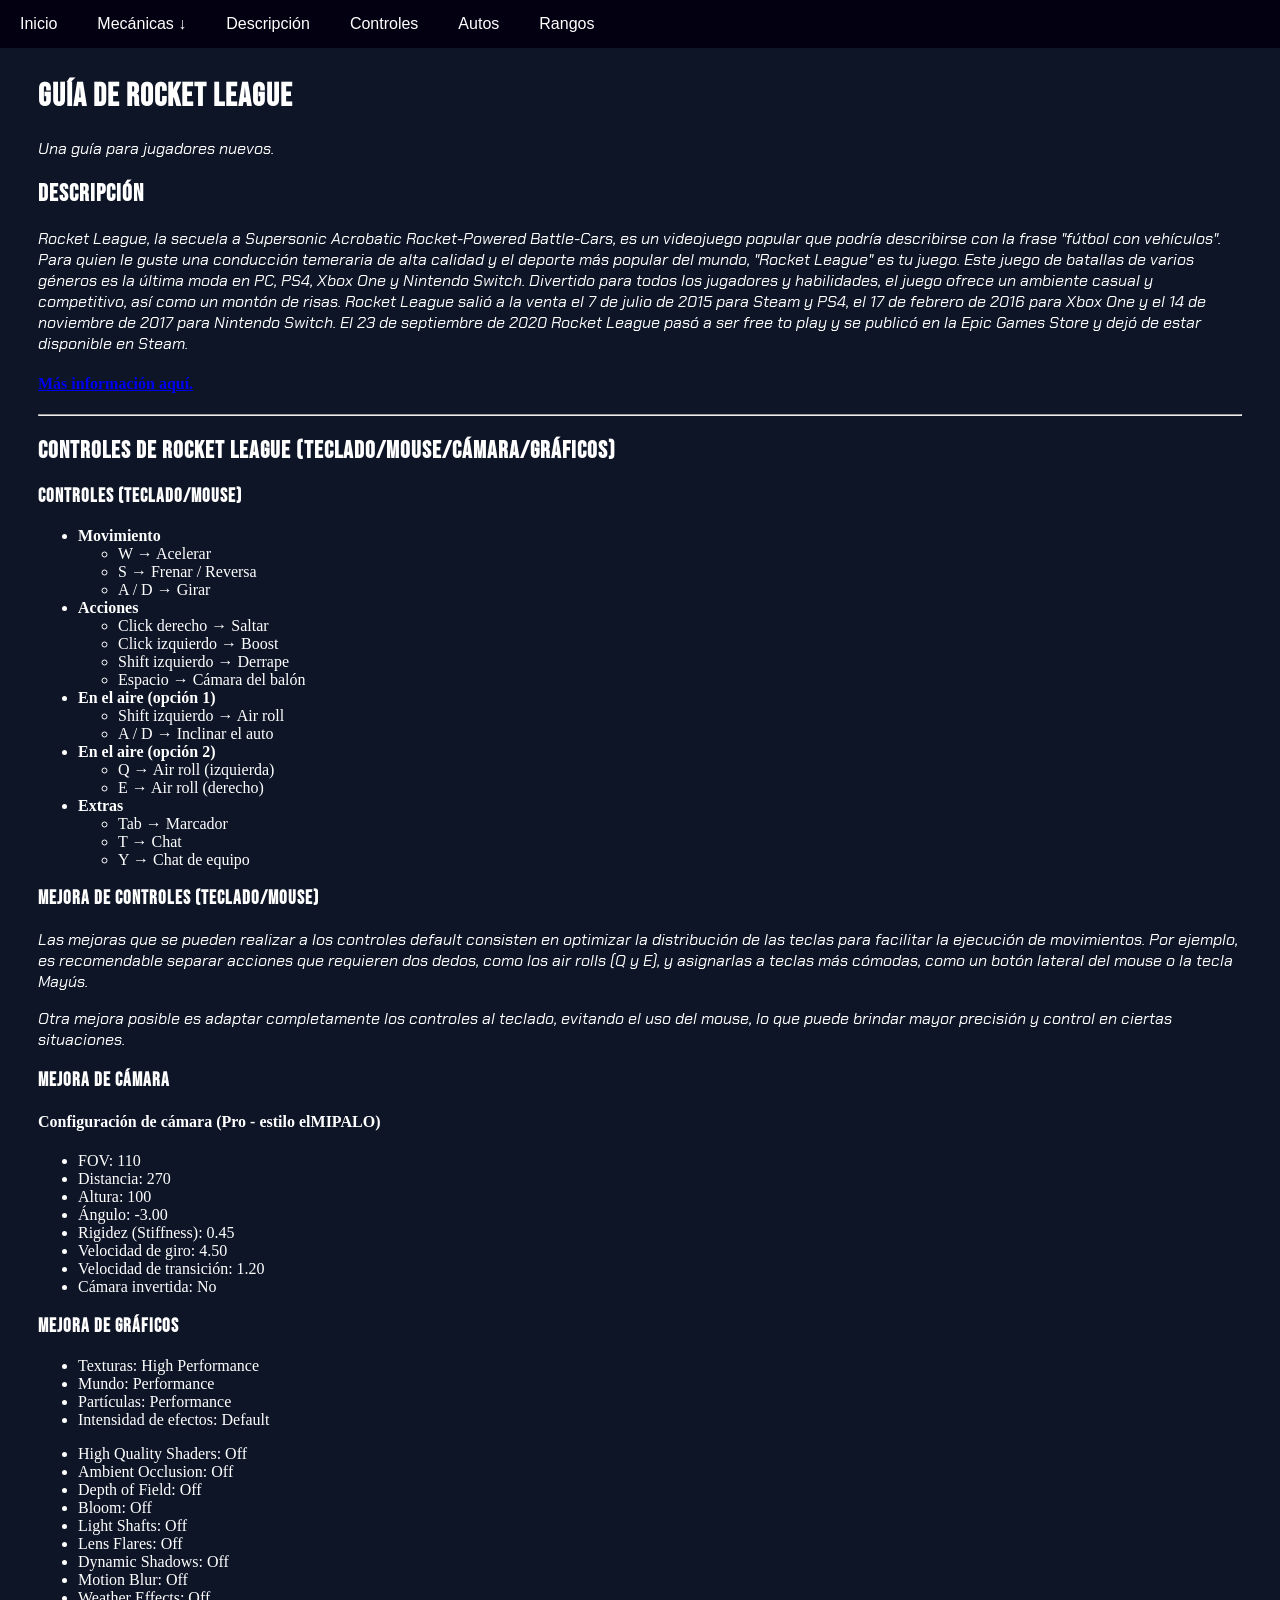
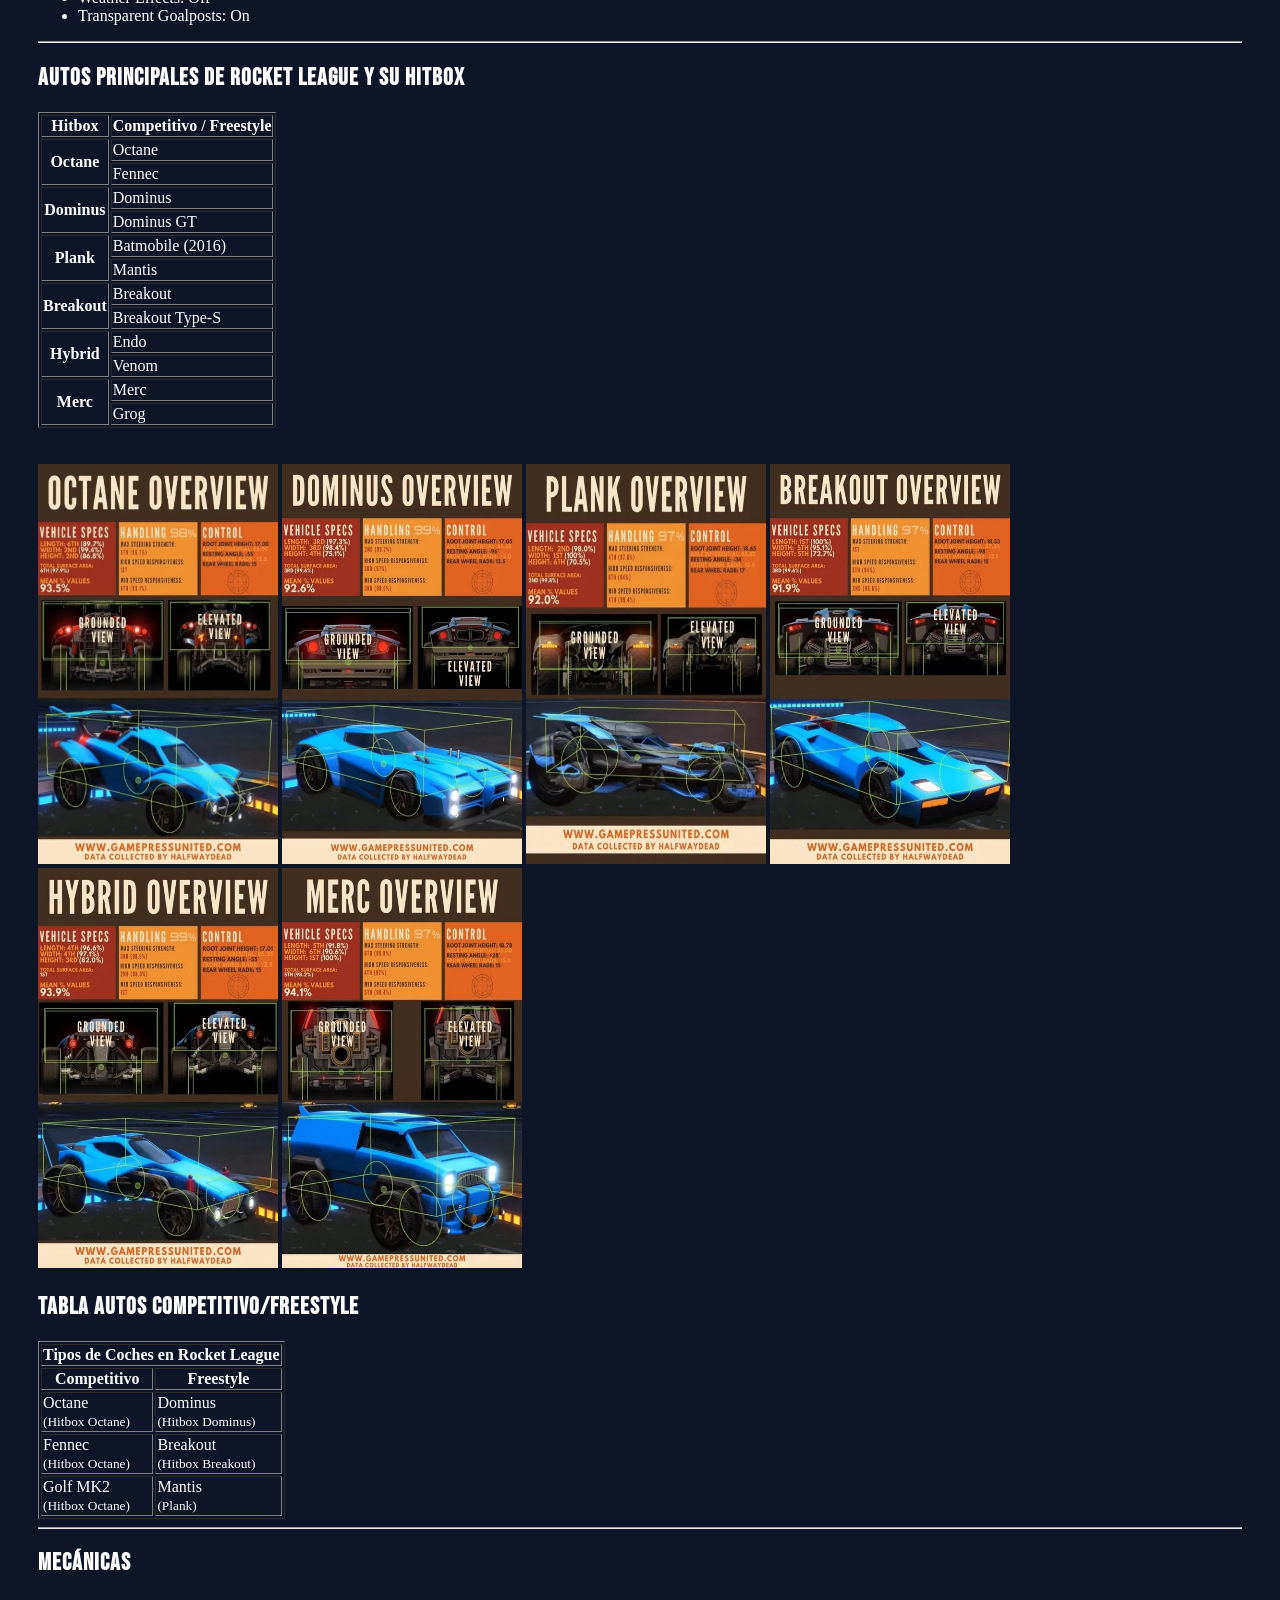
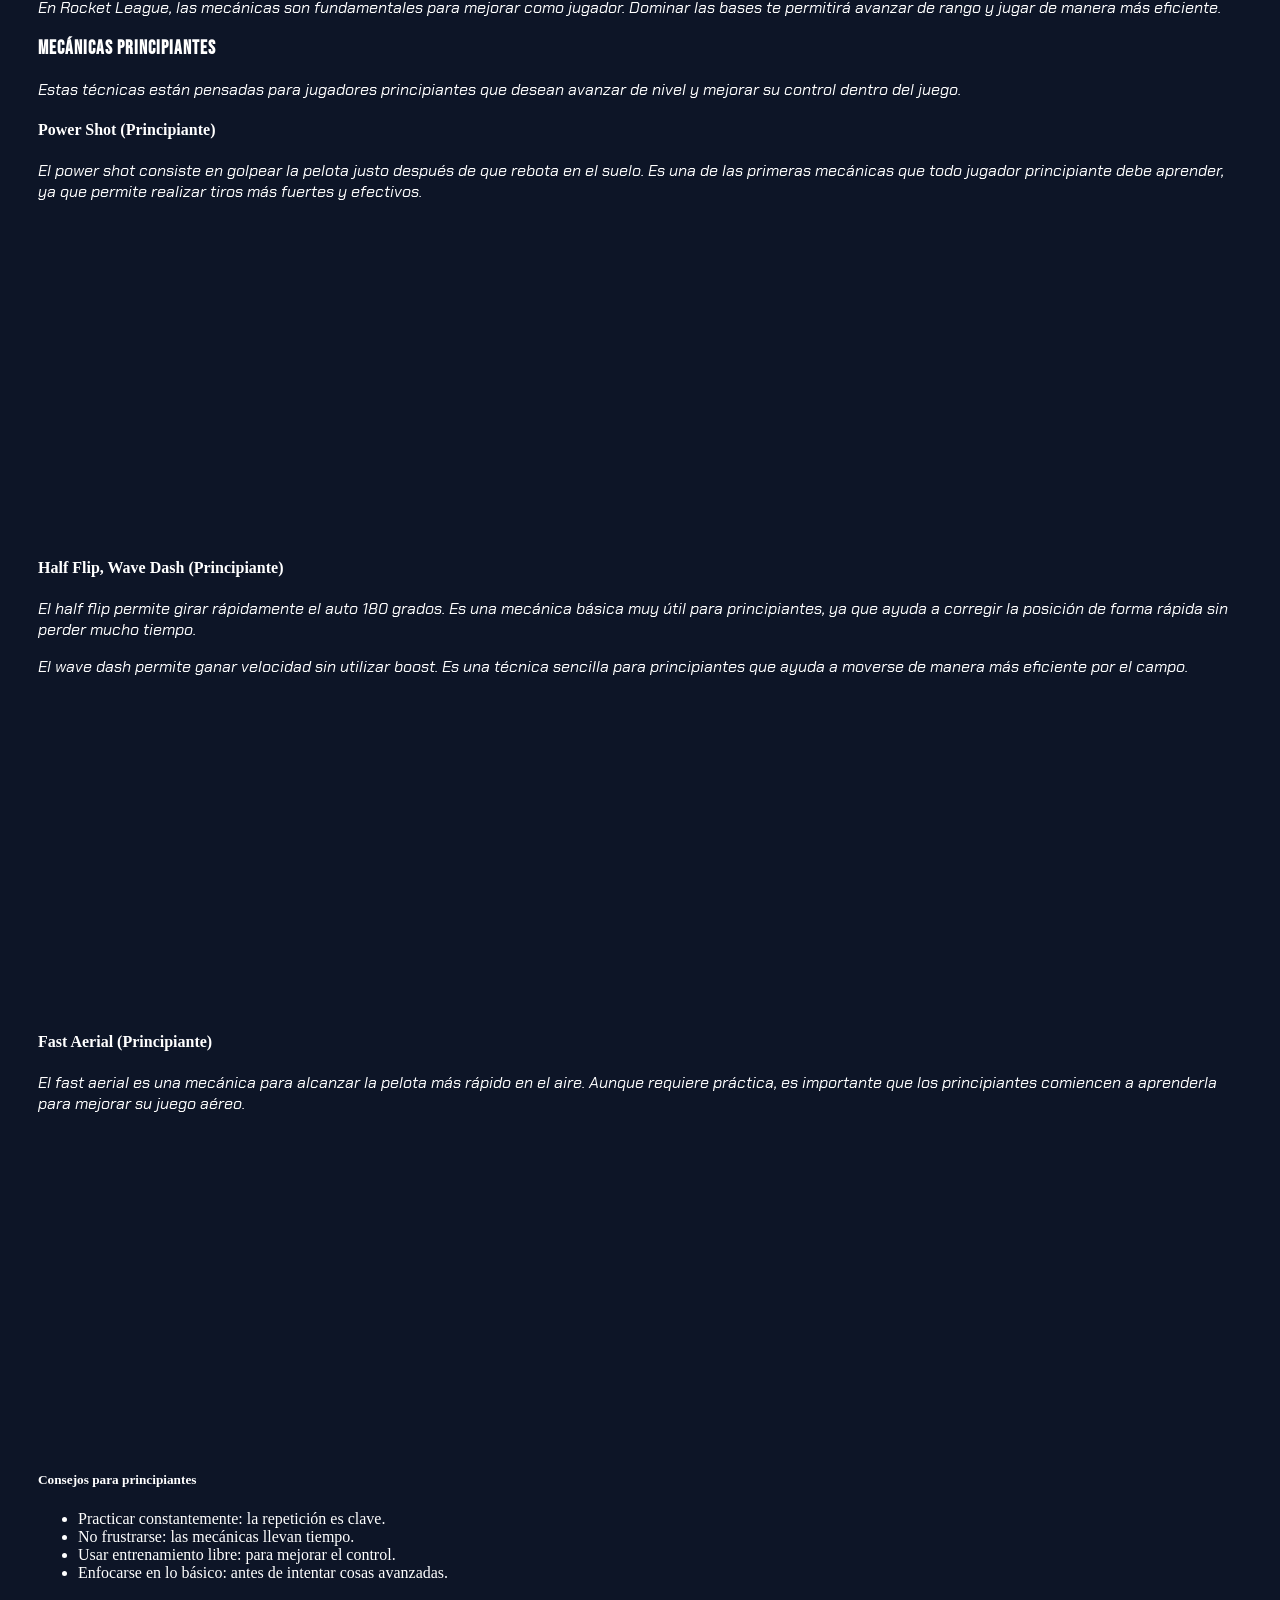
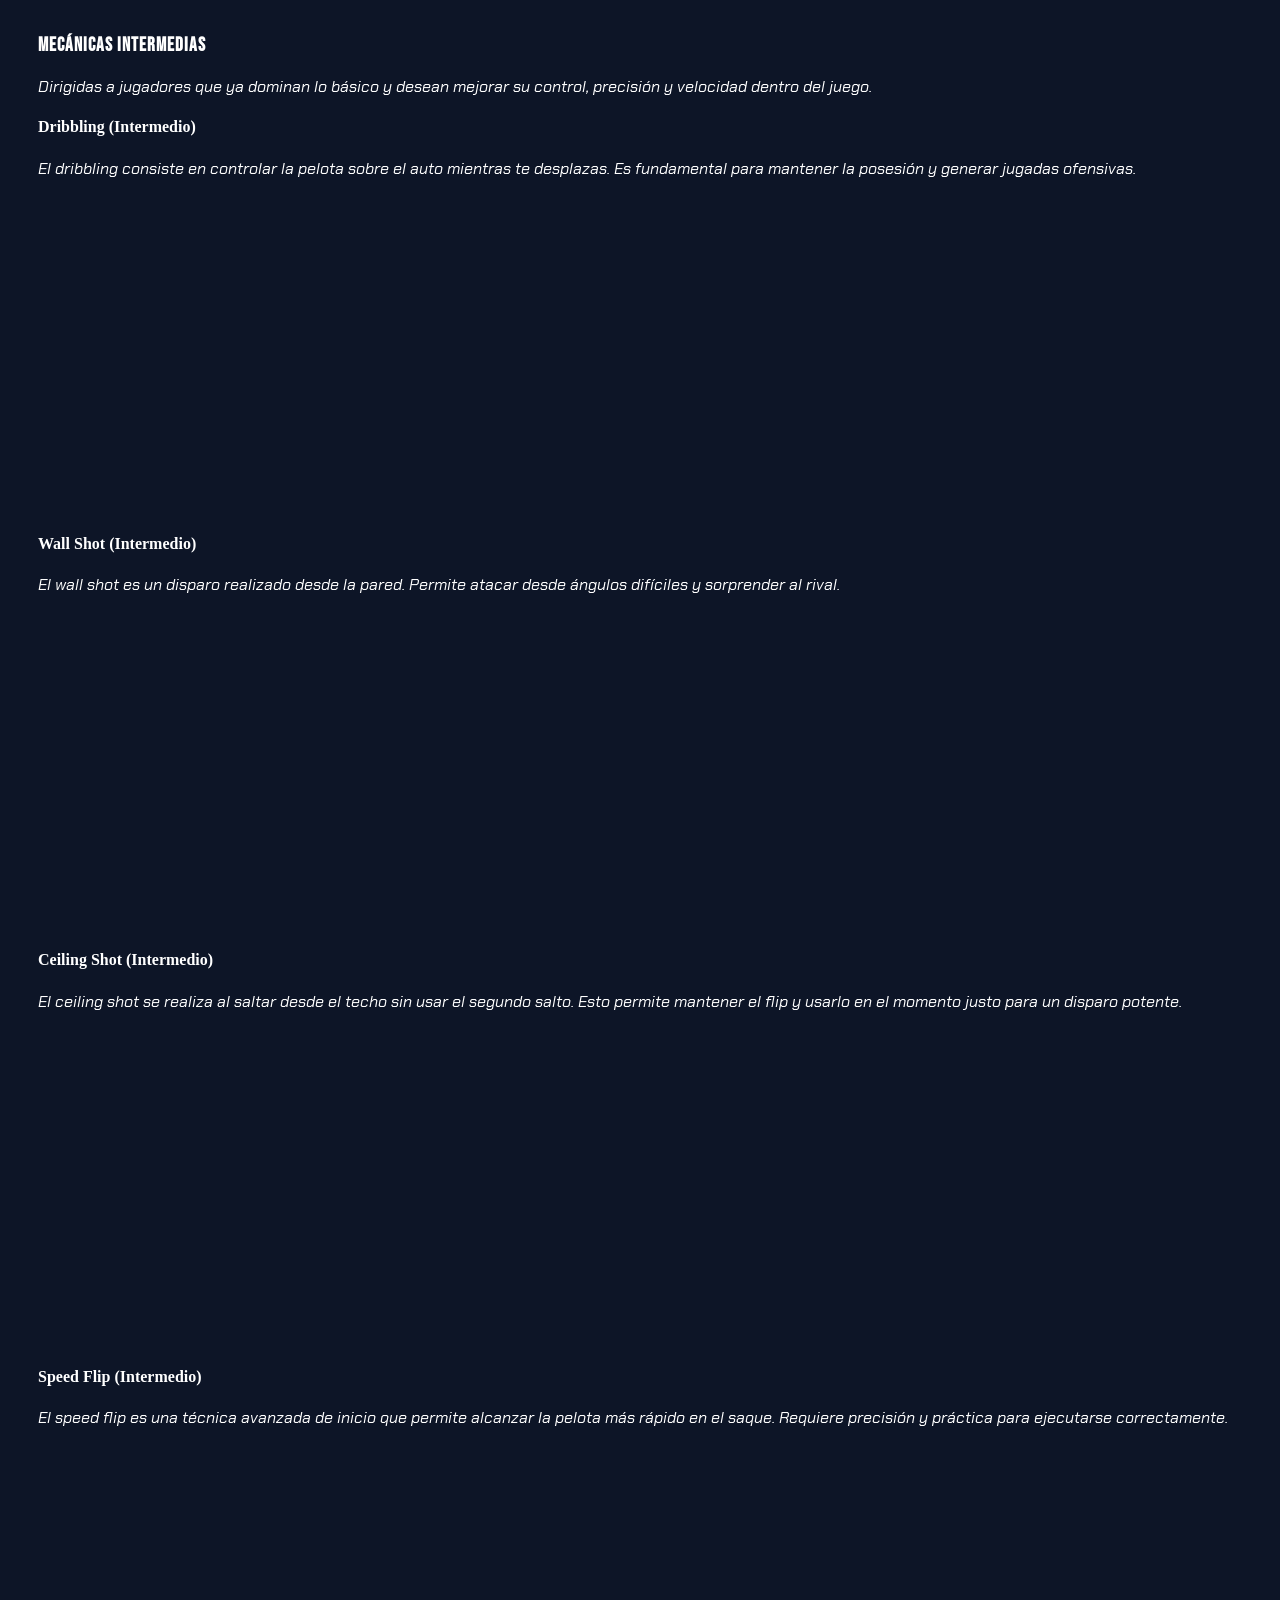
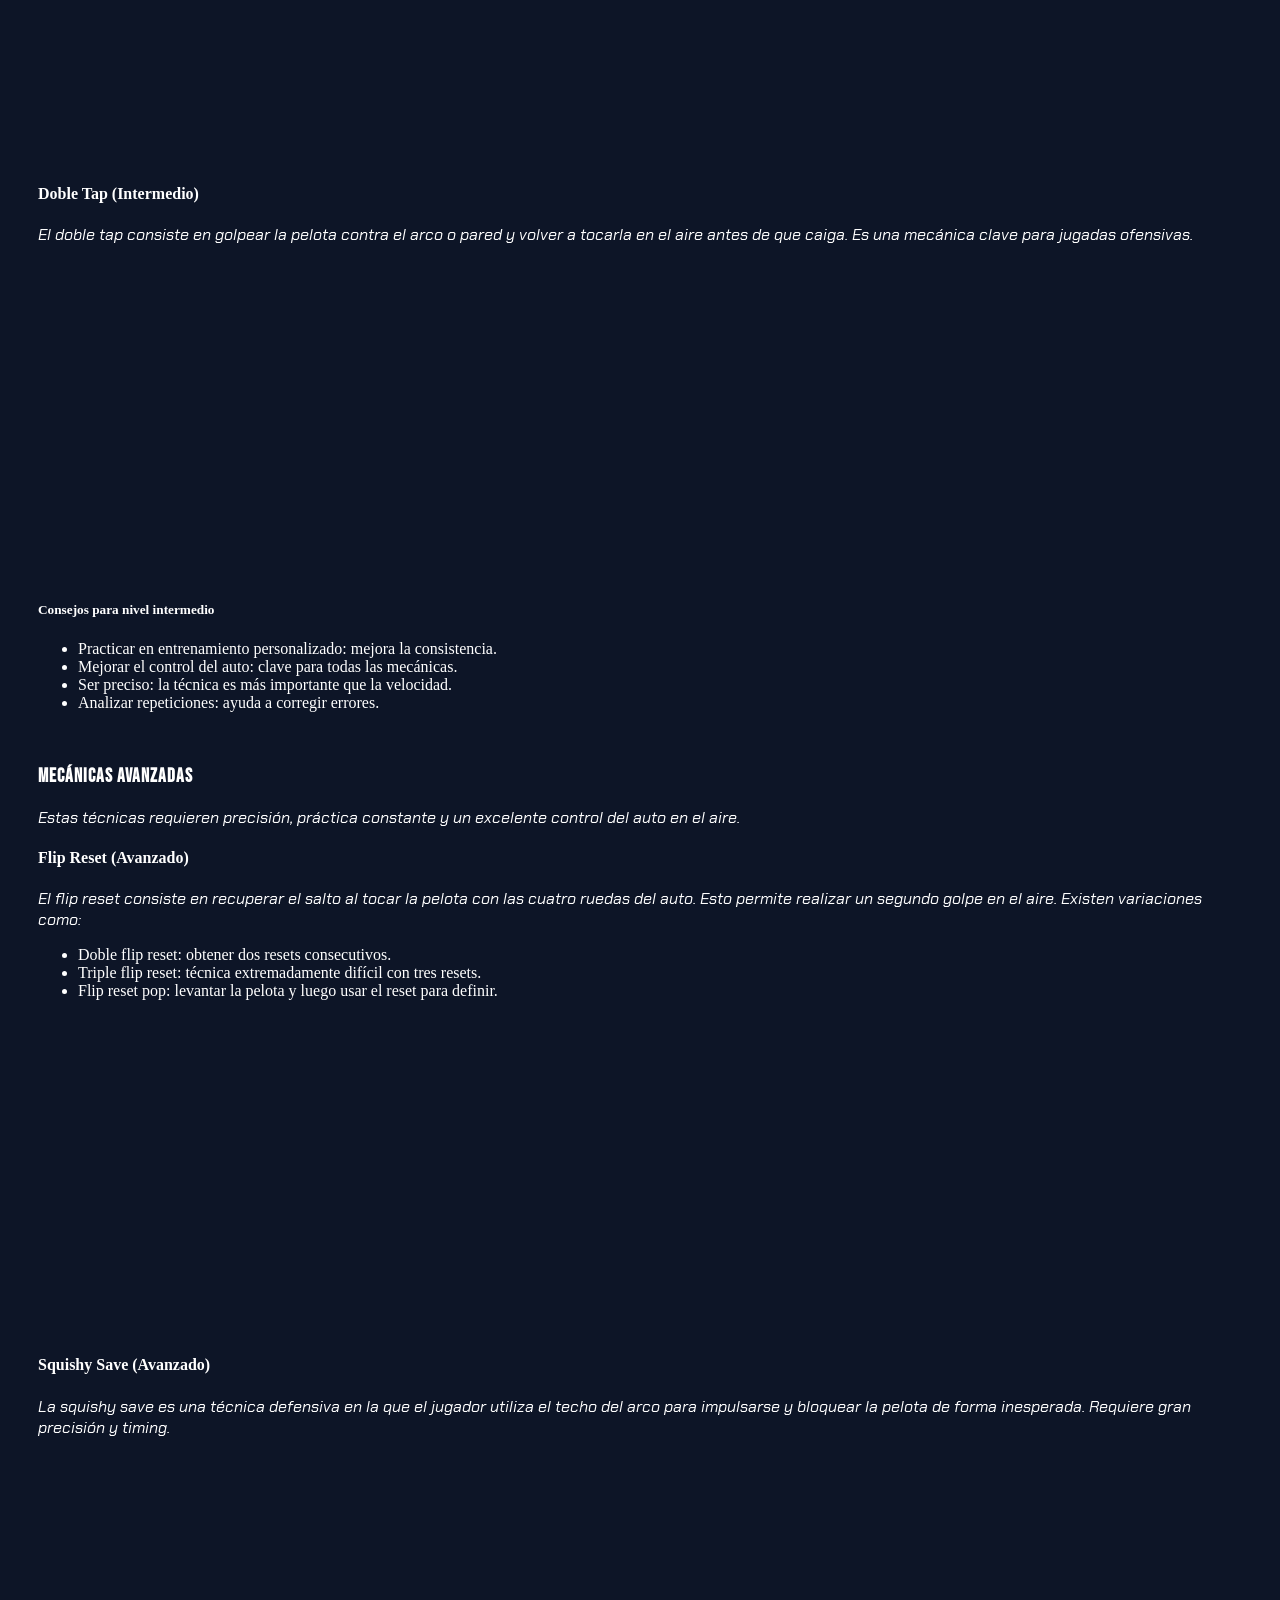
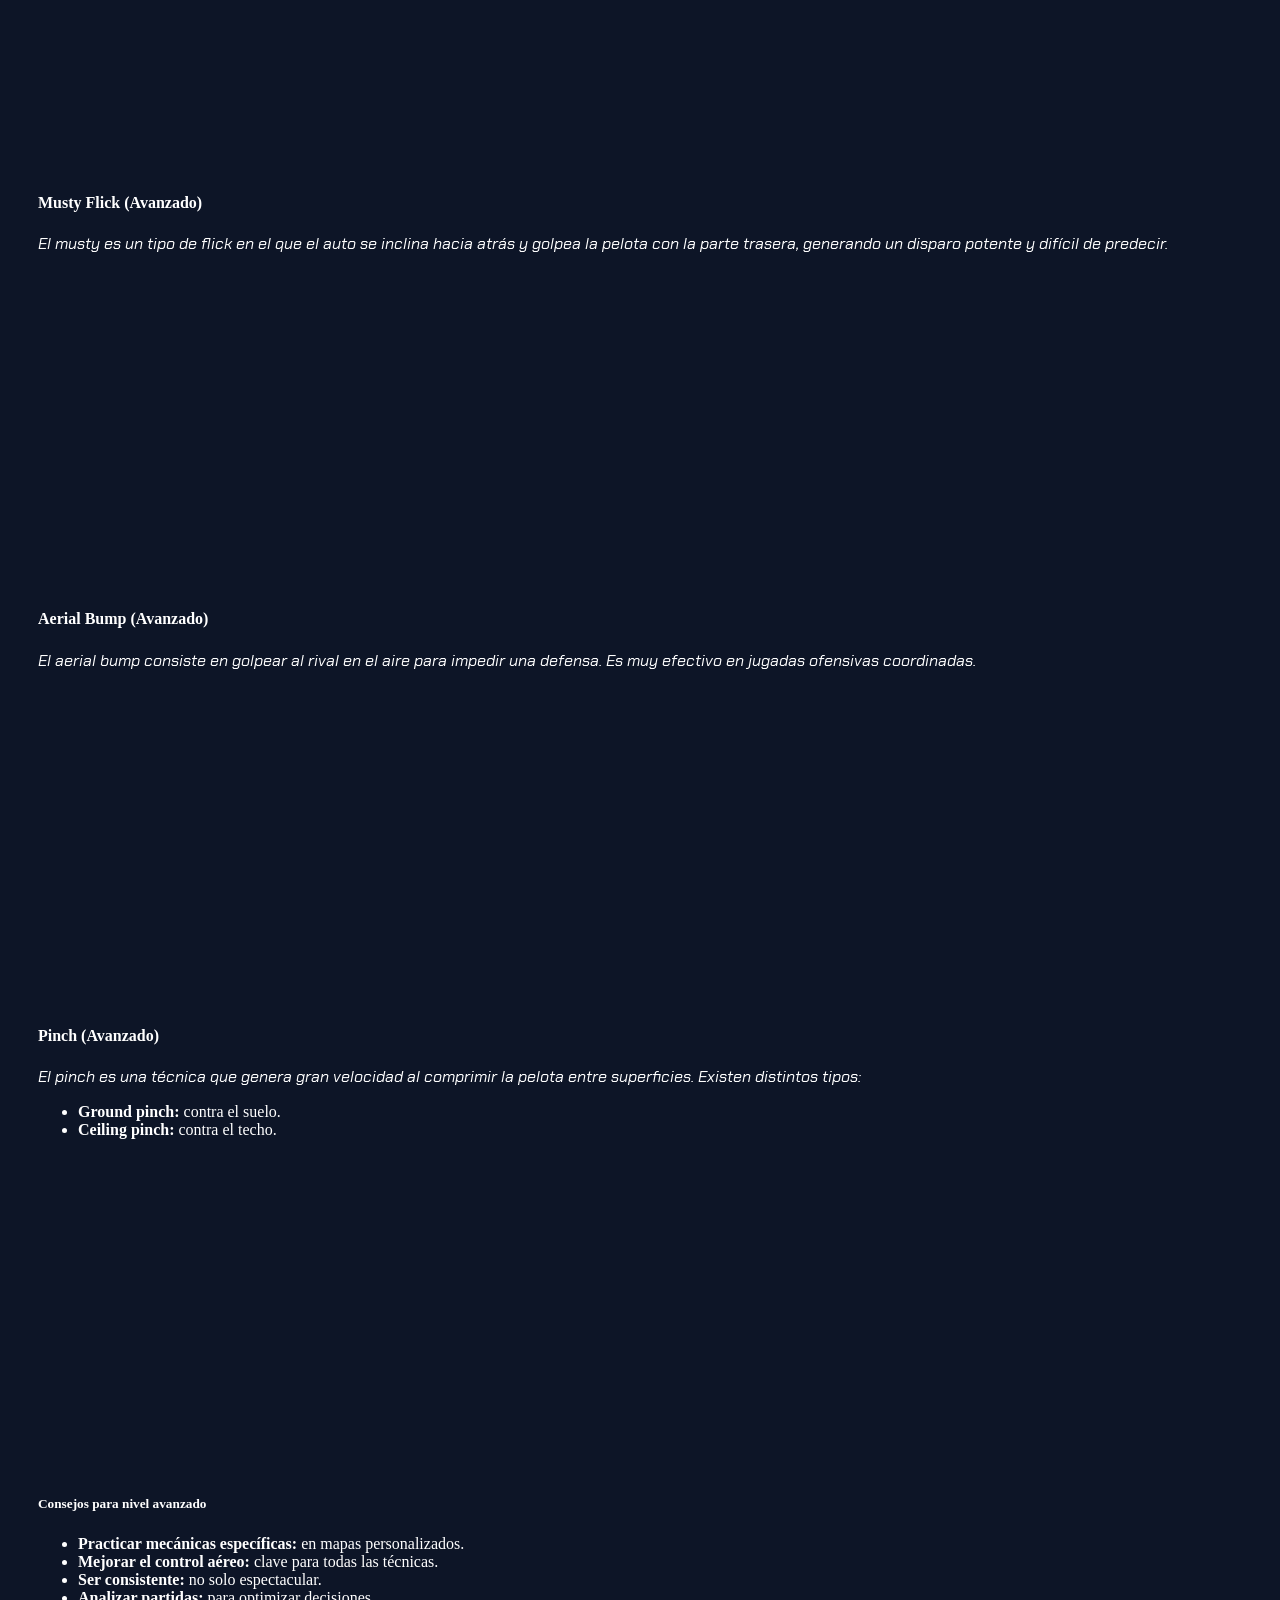
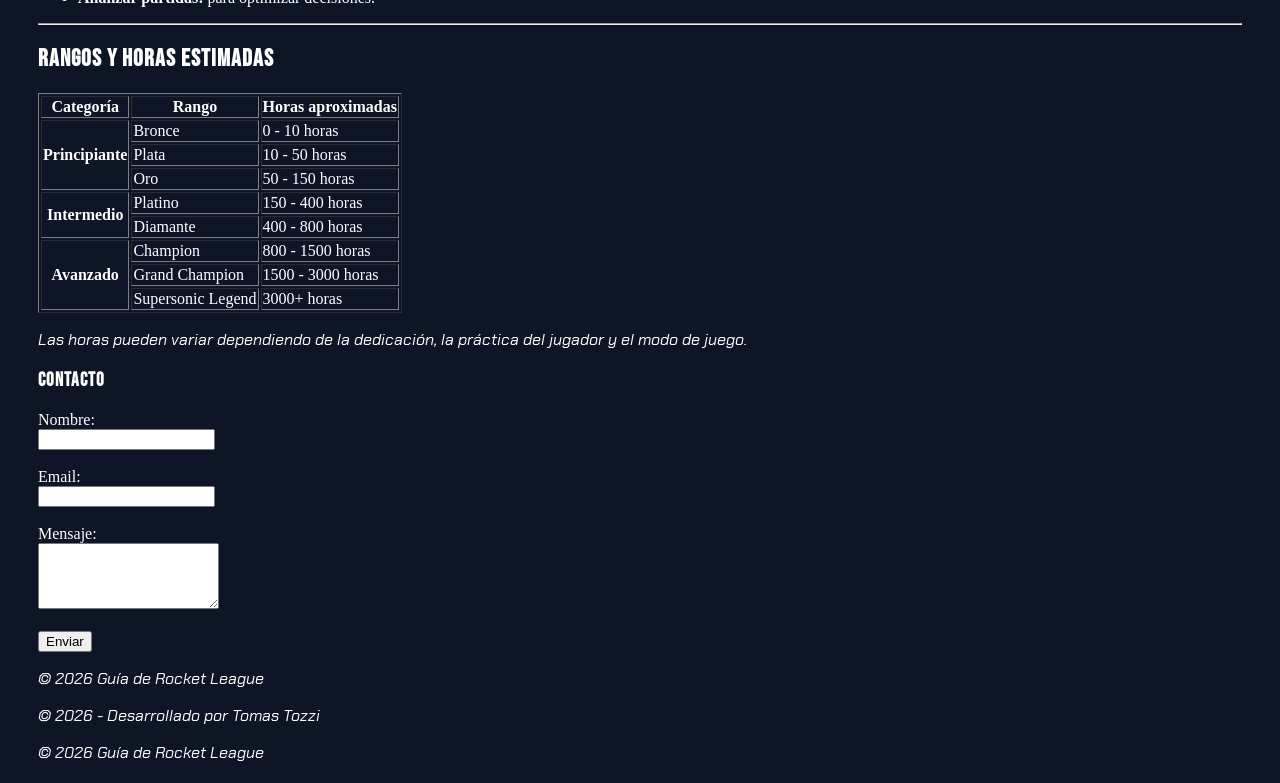
==== commit 7d14d5e5: "feat: correcion de errores del html" ====
--- a/index.html
+++ b/index.html
@@ -162,39 +162,39 @@
                         <h3>Mejora de cámara</h3>
                         <h4>Configuración de cámara (Pro - estilo elMIPALO)</h4>
                         <ul>
-                            <li><strong>FOV:</strong> 110</li>
-                            <li><strong>Distancia:</strong> 270</li>
-                            <li><strong>Altura:</strong> 100</li>
-                            <li><strong>Ángulo:</strong> -3.00</li>
-                            <li><strong>Rigidez (Stiffness):</strong> 0.45</li>
-                            <li><strong>Velocidad de giro:</strong> 4.50</li>
-                            <li><strong>Velocidad de transición:</strong>
+                            <li>FOV: 110</li>
+                            <li>Distancia: 270</li>
+                            <li>Altura: 100</li>
+                            <li>Ángulo: -3.00</li>
+                            <li>Rigidez (Stiffness): 0.45</li>
+                            <li>Velocidad de giro: 4.50</li>
+                            <li>Velocidad de transición:
                                 1.20</li>
-                            <li><strong>Cámara invertida:</strong> No</li>
+                            <li>Cámara invertida: No</li>
                         </ul>
                     </section>
 
                     <section>
                         <h3>Mejora de gráficos</h3>
                         <ul>
-                            <li><strong>Texturas:</strong> High Performance</li>
-                            <li><strong>Mundo:</strong> Performance</li>
-                            <li><strong>Partículas:</strong> Performance</li>
-                            <li><strong>Intensidad de efectos:</strong>
+                            <li>Texturas: High Performance</li>
+                            <li>Mundo: Performance</li>
+                            <li>Partículas: Performance</li>
+                            <li>Intensidad de efectos:
                                 Default</li>
                         </ul>
 
                         <ul>
-                            <li><strong>High Quality Shaders:</strong> Off</li>
-                            <li><strong>Ambient Occlusion:</strong> Off</li>
-                            <li><strong>Depth of Field:</strong> Off</li>
-                            <li><strong>Bloom:</strong> Off</li>
-                            <li><strong>Light Shafts:</strong> Off</li>
-                            <li><strong>Lens Flares:</strong> Off</li>
-                            <li><strong>Dynamic Shadows:</strong> Off</li>
-                            <li><strong>Motion Blur:</strong> Off</li>
-                            <li><strong>Weather Effects:</strong> Off</li>
-                            <li><strong>Transparent Goalposts:</strong> On</li>
+                            <li>High Quality Shaders: Off</li>
+                            <li>Ambient Occlusion: Off</li>
+                            <li>Depth of Field: Off</li>
+                            <li>Bloom: Off</li>
+                            <li>Light Shafts: Off</li>
+                            <li>Lens Flares: Off</li>
+                            <li>Dynamic Shadows: Off</li>
+                            <li>Motion Blur: Off</li>
+                            <li>Weather Effects: Off</li>
+                            <li>Transparent Goalposts: On</li>
                         </ul>
                     </section>
                 </article>
@@ -358,14 +358,14 @@
 
                         <h5>Consejos para principiantes</h5>
                         <ul>
-                            <li><strong>Practicar constantemente:</strong> la
+                            <li>Practicar constantemente: la
                                 repetición es clave.</li>
-                            <li><strong>No frustrarse:</strong> las mecánicas
+                            <li>No frustrarse: las mecánicas
                                 llevan
                                 tiempo.</li>
-                            <li><strong>Usar entrenamiento libre:</strong> para
+                            <li>Usar entrenamiento libre: para
                                 mejorar el control.</li>
-                            <li><strong>Enfocarse en lo básico:</strong> antes
+                            <li>Enfocarse en lo básico: antes
                                 de
                                 intentar cosas avanzadas.</li>
                         </ul>
@@ -445,15 +445,15 @@
 
                         <h5>Consejos para nivel intermedio</h5>
                         <ul>
-                            <li><strong>Practicar en entrenamiento
-                                    personalizado:</strong> mejora la
+                            <li>Practicar en entrenamiento
+                                personalizado: mejora la
                                 consistencia.</li>
-                            <li><strong>Mejorar el control del auto:</strong>
+                            <li>Mejorar el control del auto:
                                 clave
                                 para todas las mecánicas.</li>
-                            <li><strong>Ser preciso:</strong> la técnica es más
+                            <li>Ser preciso: la técnica es más
                                 importante que la velocidad.</li>
-                            <li><strong>Analizar repeticiones:</strong> ayuda a
+                            <li>Analizar repeticiones: ayuda a
                                 corregir errores.</li>
                         </ul>
                     </section>
@@ -473,11 +473,11 @@
                             realizar un segundo golpe en el aire. Existen
                             variaciones como:</p>
                         <ul>
-                            <li><strong>Doble flip reset:</strong> obtener dos
+                            <li>Doble flip reset: obtener dos
                                 resets consecutivos.</li>
-                            <li><strong>Triple flip reset:</strong> técnica
+                            <li>Triple flip reset: técnica
                                 extremadamente difícil con tres resets.</li>
-                            <li><strong>Flip reset pop:</strong> levantar la
+                            <li>Flip reset pop: levantar la
                                 pelota
                                 y luego usar el reset para definir.</li>
                         </ul>
@@ -609,27 +609,32 @@
                     <p>Las horas pueden variar dependiendo de la dedicación, la
                         práctica del jugador y el modo de juego.</p>
                 </article>
+                <footer>
+                    <article>
+                        <h3>Contacto</h3>
+                        <form>
+                            <label for="nombre">Nombre:</label><br>
+                            <input type="text" id="nombre" name="nombre"
+                                required><br><br>
+
+                            <label for="email">Email:</label><br>
+                            <input type="email" id="email" name="email"
+                                required><br><br>
+
+                            <label for="mensaje">Mensaje:</label><br>
+                            <textarea id="mensaje" name="mensaje" rows="4"
+                                required></textarea><br><br>
+
+                            <button type="submit">Enviar</button>
+                        </form>
+                    </article>
+                    <p>© 2026 Guía de Rocket League</p>
+
+                </footer>
             </main>
 
             <footer>
-                <article>
-                    <h3>Contacto</h3>
-                    <form>
-                        <label for="nombre">Nombre:</label><br>
-                        <input type="text" id="nombre" name="nombre"
-                            required><br><br>
-
-                        <label for="email">Email:</label><br>
-                        <input type="email" id="email" name="email"
-                            required><br><br>
-
-                        <label for="mensaje">Mensaje:</label><br>
-                        <textarea id="mensaje" name="mensaje" rows="4"
-                            required></textarea><br><br>
-
-                        <button type="submit">Enviar</button>
-                    </form>
-                </article>
+                <p>&copy; 2026 - Desarrollado por Tomas Tozzi</p>
                 <p>© 2026 Guía de Rocket League</p>
 
             </footer>
--- a/style.css
+++ b/style.css
@@ -1,5 +1,29 @@
+html {
+   
+    scroll-padding-top: 60px; 
+    scroll-behavior: smooth; 
+}
 
+body {
+background-color: #0d1527;
+color: #ffffff;
+}
 
+h1, h2, h3 {
+    font-family: 'Bebas Neue', sans-serif;
+    letter-spacing: 1px; 
+    
+}
+
+p {
+    font-family: 'Chakra Petch', sans-serif;
+    font-weight: 400;
+    font-style: italic; 
+}
+
+.pagina {
+    margin:20px 30px;
+}
 
 .menui {
     margin: 0px;
@@ -34,7 +58,7 @@
 .submenu {
     position: absolute;
     padding-left: 0px;
-    top: 100%; /* Se posiciona justo abajo del botón principal */
+    top: 100%; 
     left: 0;
     background-color: black;
     min-width: 129px;
@@ -49,32 +73,5 @@
 .tiene-submenu:hover .submenu {
     opacity: 1;
     visibility: visible;
-    transform: translateY(0); /* Vuelve a su posición original */
-}
-
-html {
-   
-    scroll-padding-top: 60px; 
-    scroll-behavior: smooth; 
-}
-
-body {
-background-color: #0d1527;
-color: #ffffff;
-}
-
-h1, h2, h3 {
-    font-family: 'Bebas Neue', sans-serif;
-    letter-spacing: 1px; 
-    
-}
-
-p {
-    font-family: 'Chakra Petch', sans-serif;
-    font-weight: 400;
-    font-style: italic; 
-}
-
-.pagina {
-    margin:20px 30px;
+    transform: translateY(0); 
 }
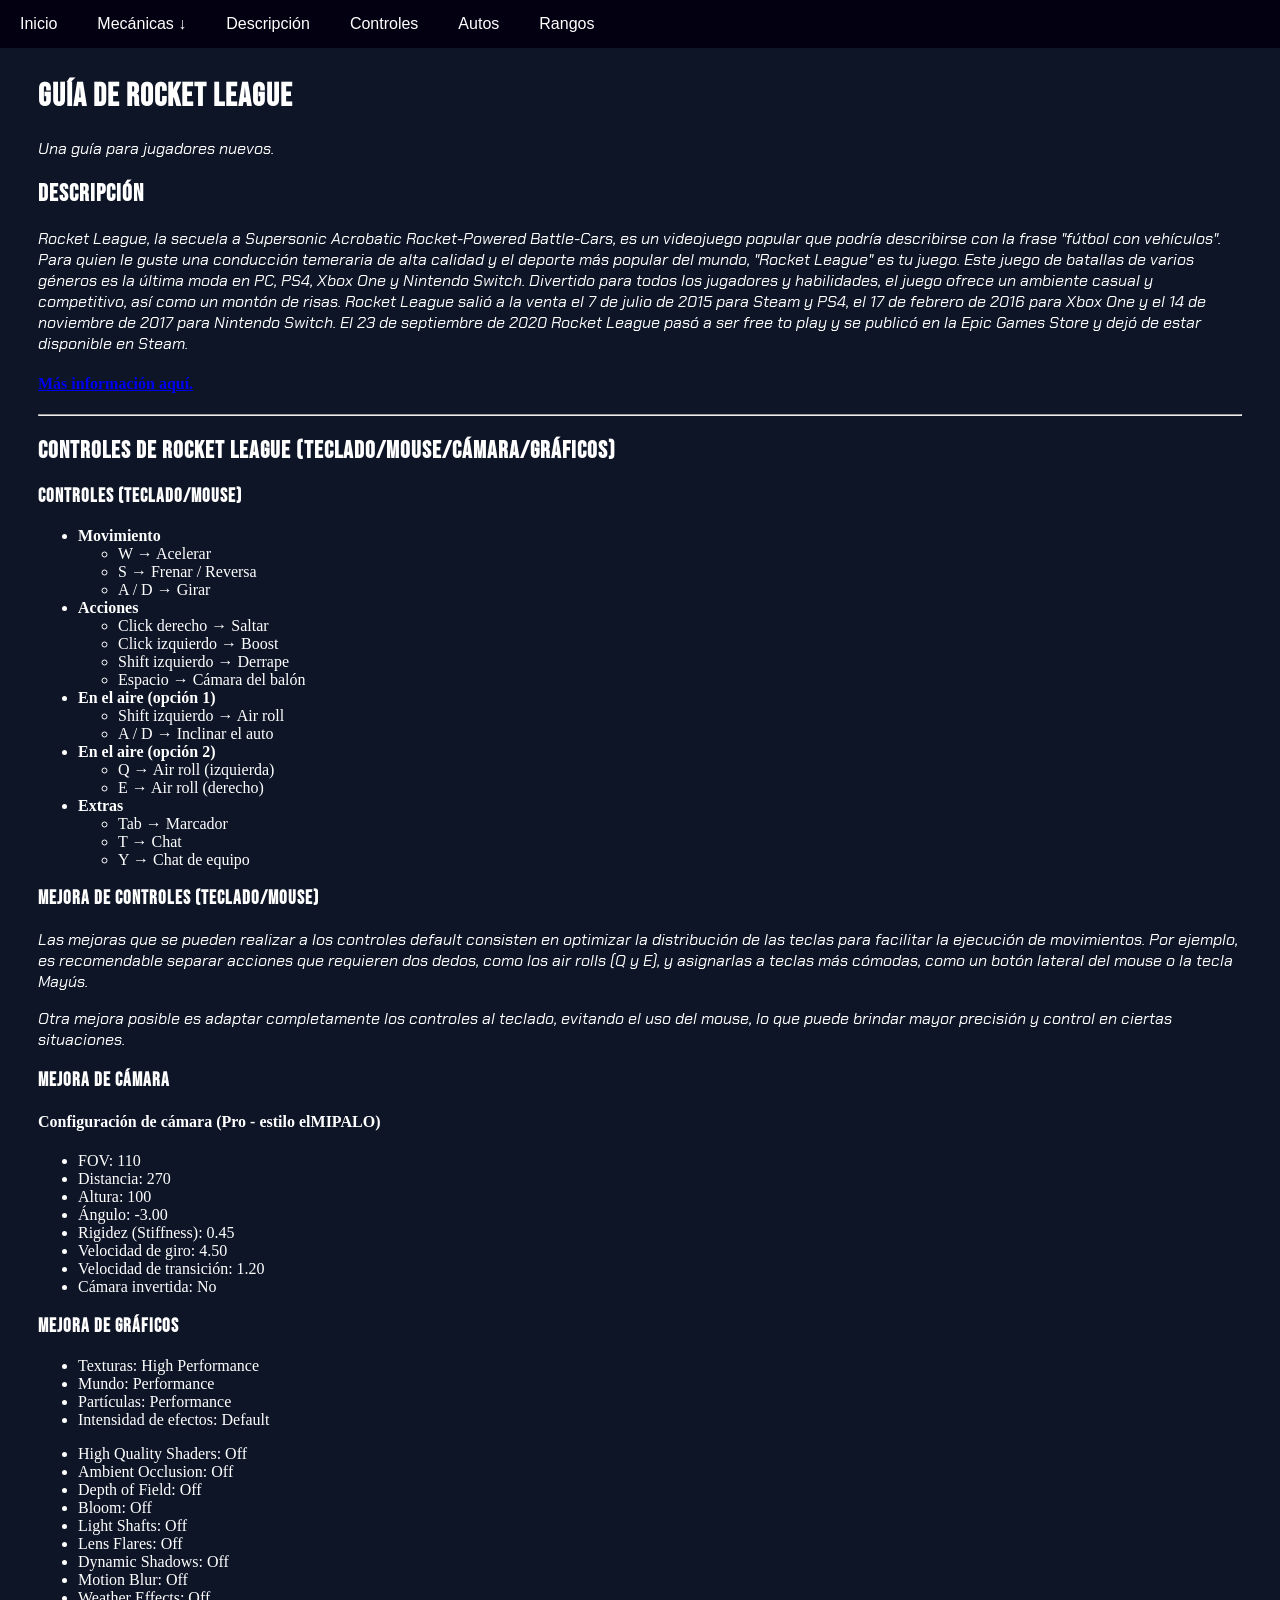
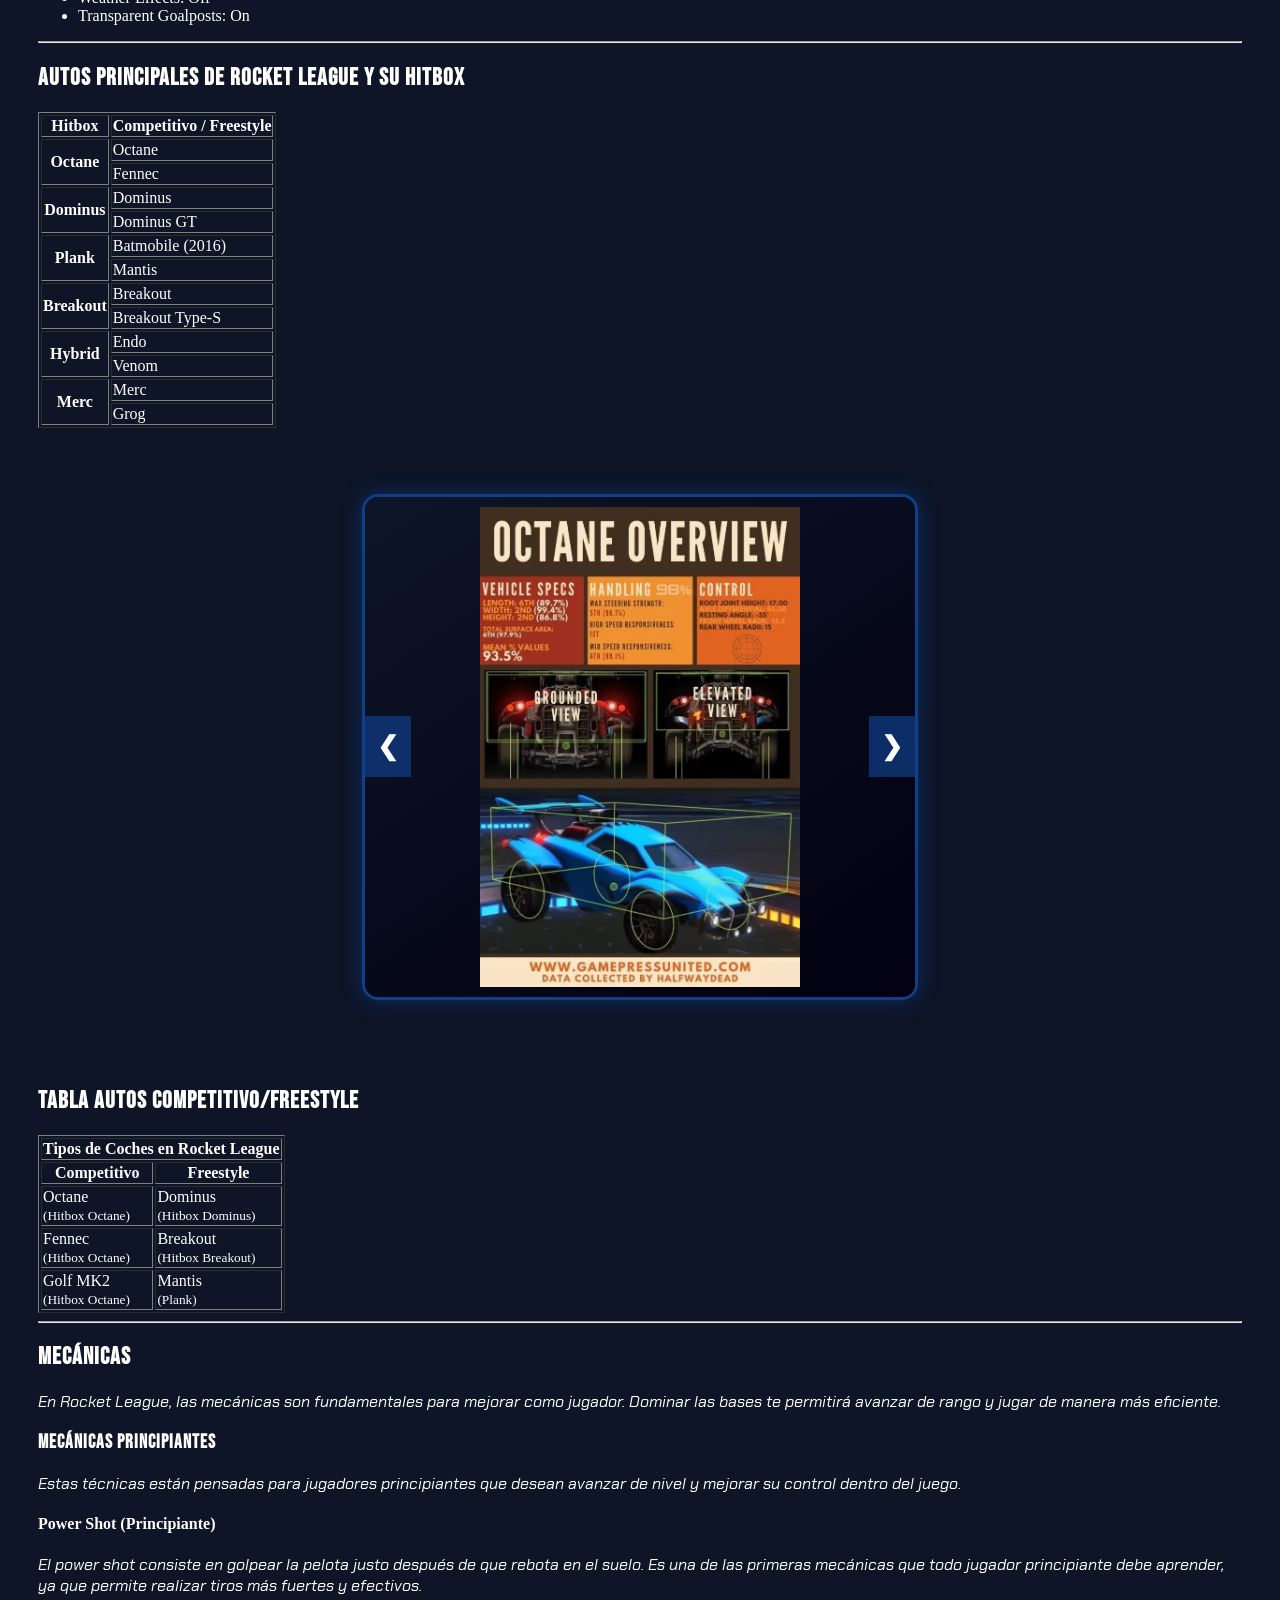
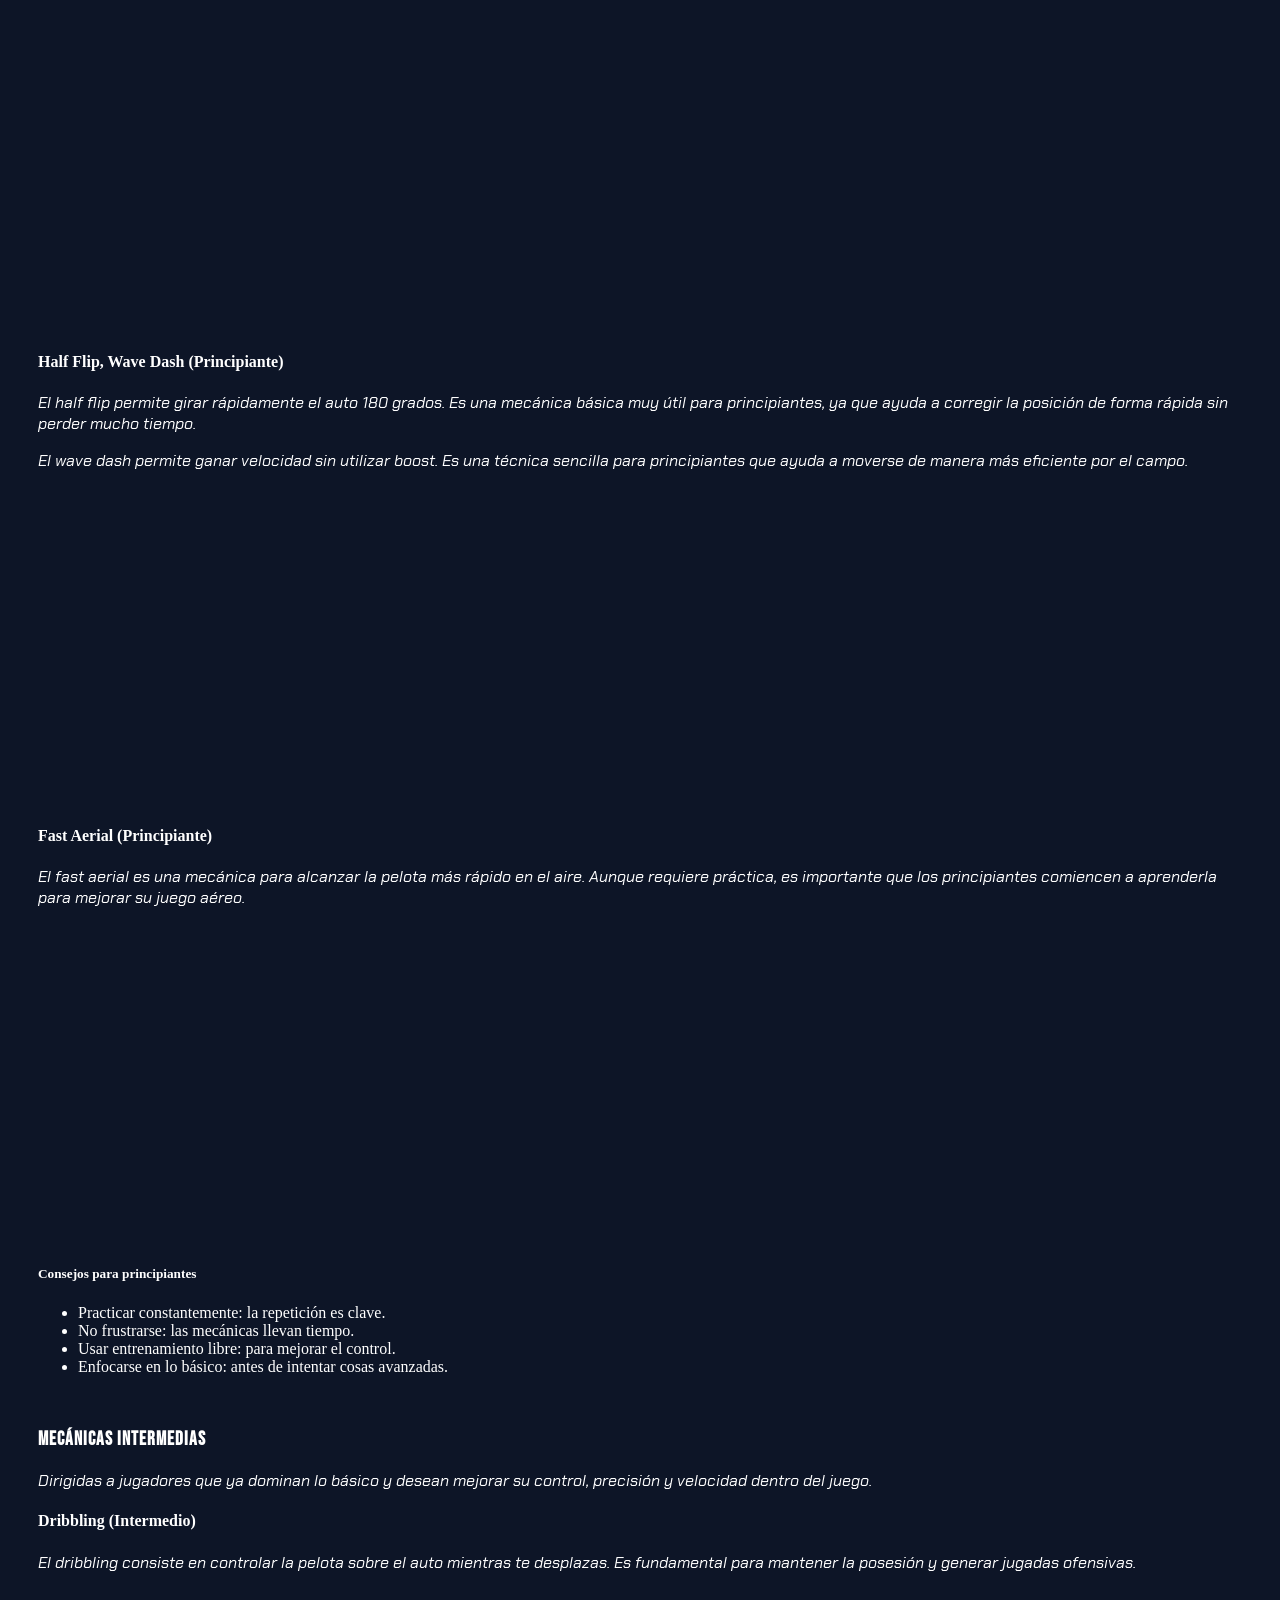
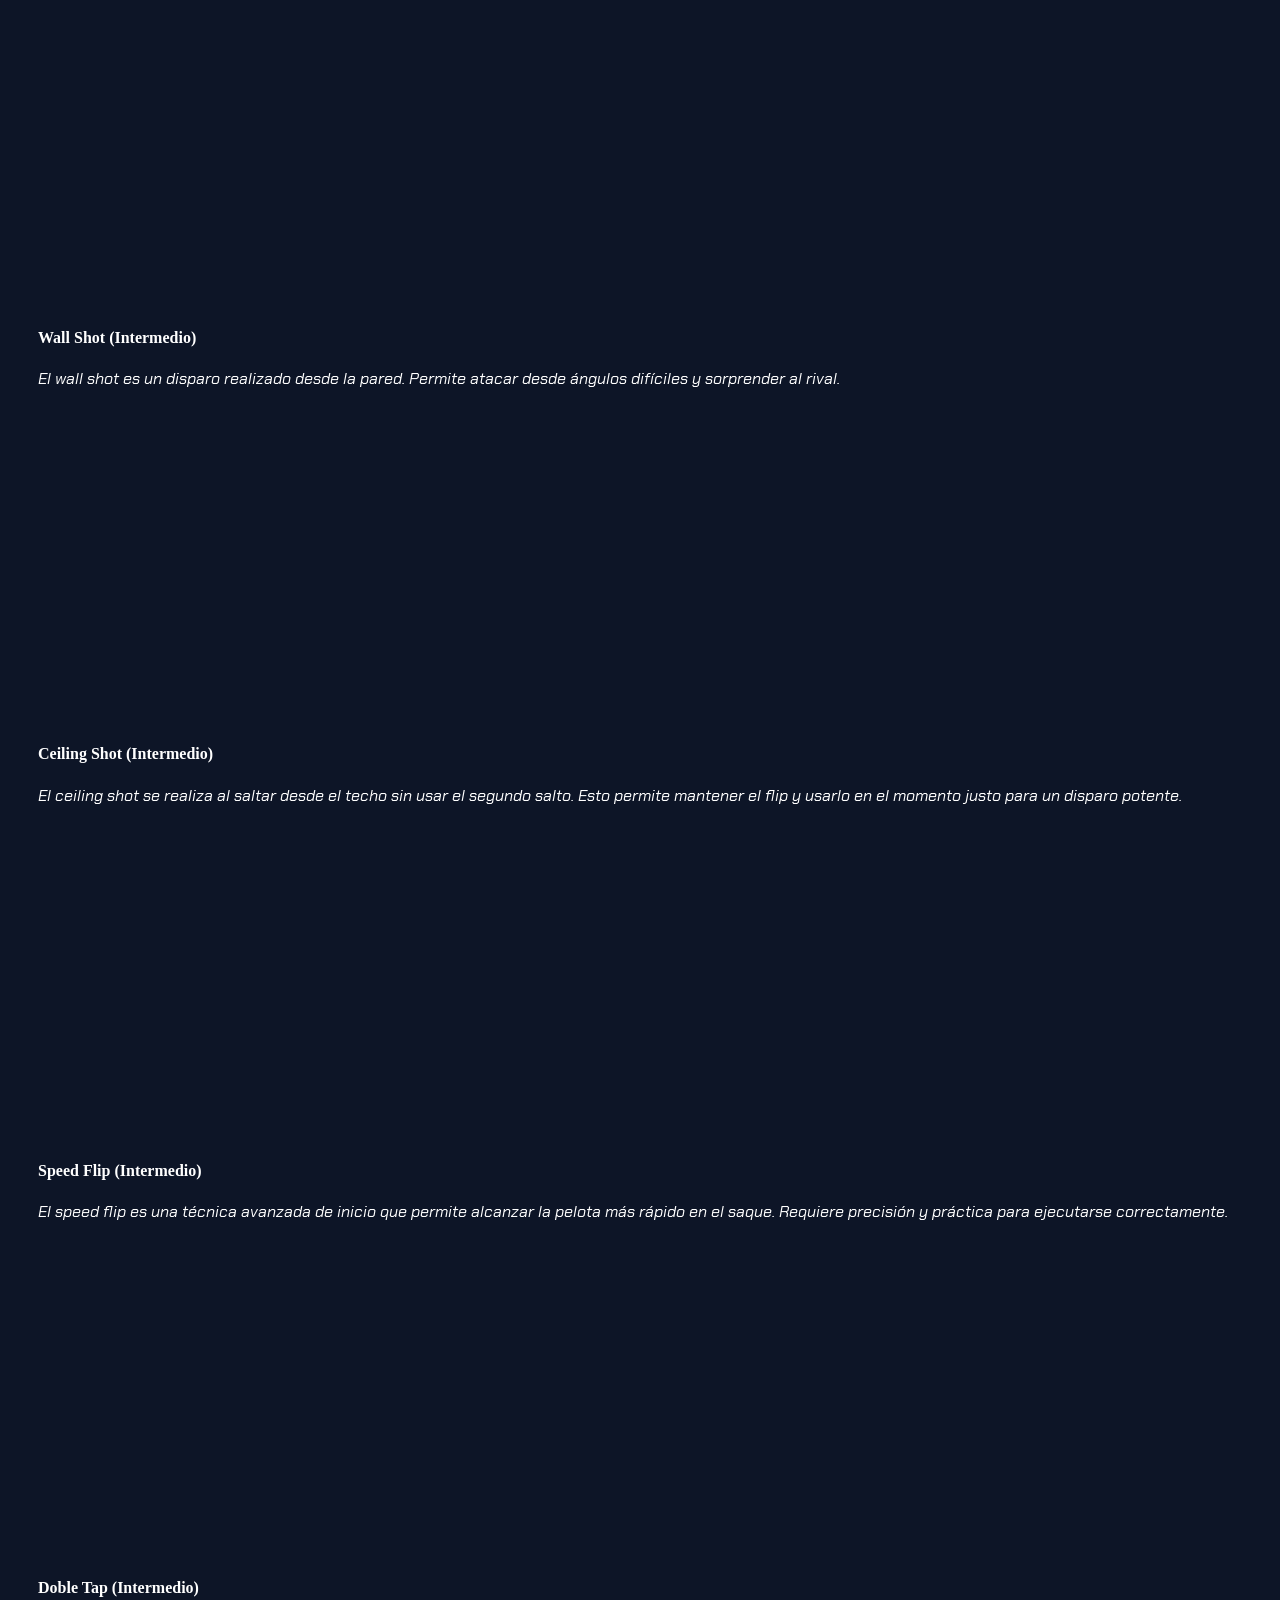
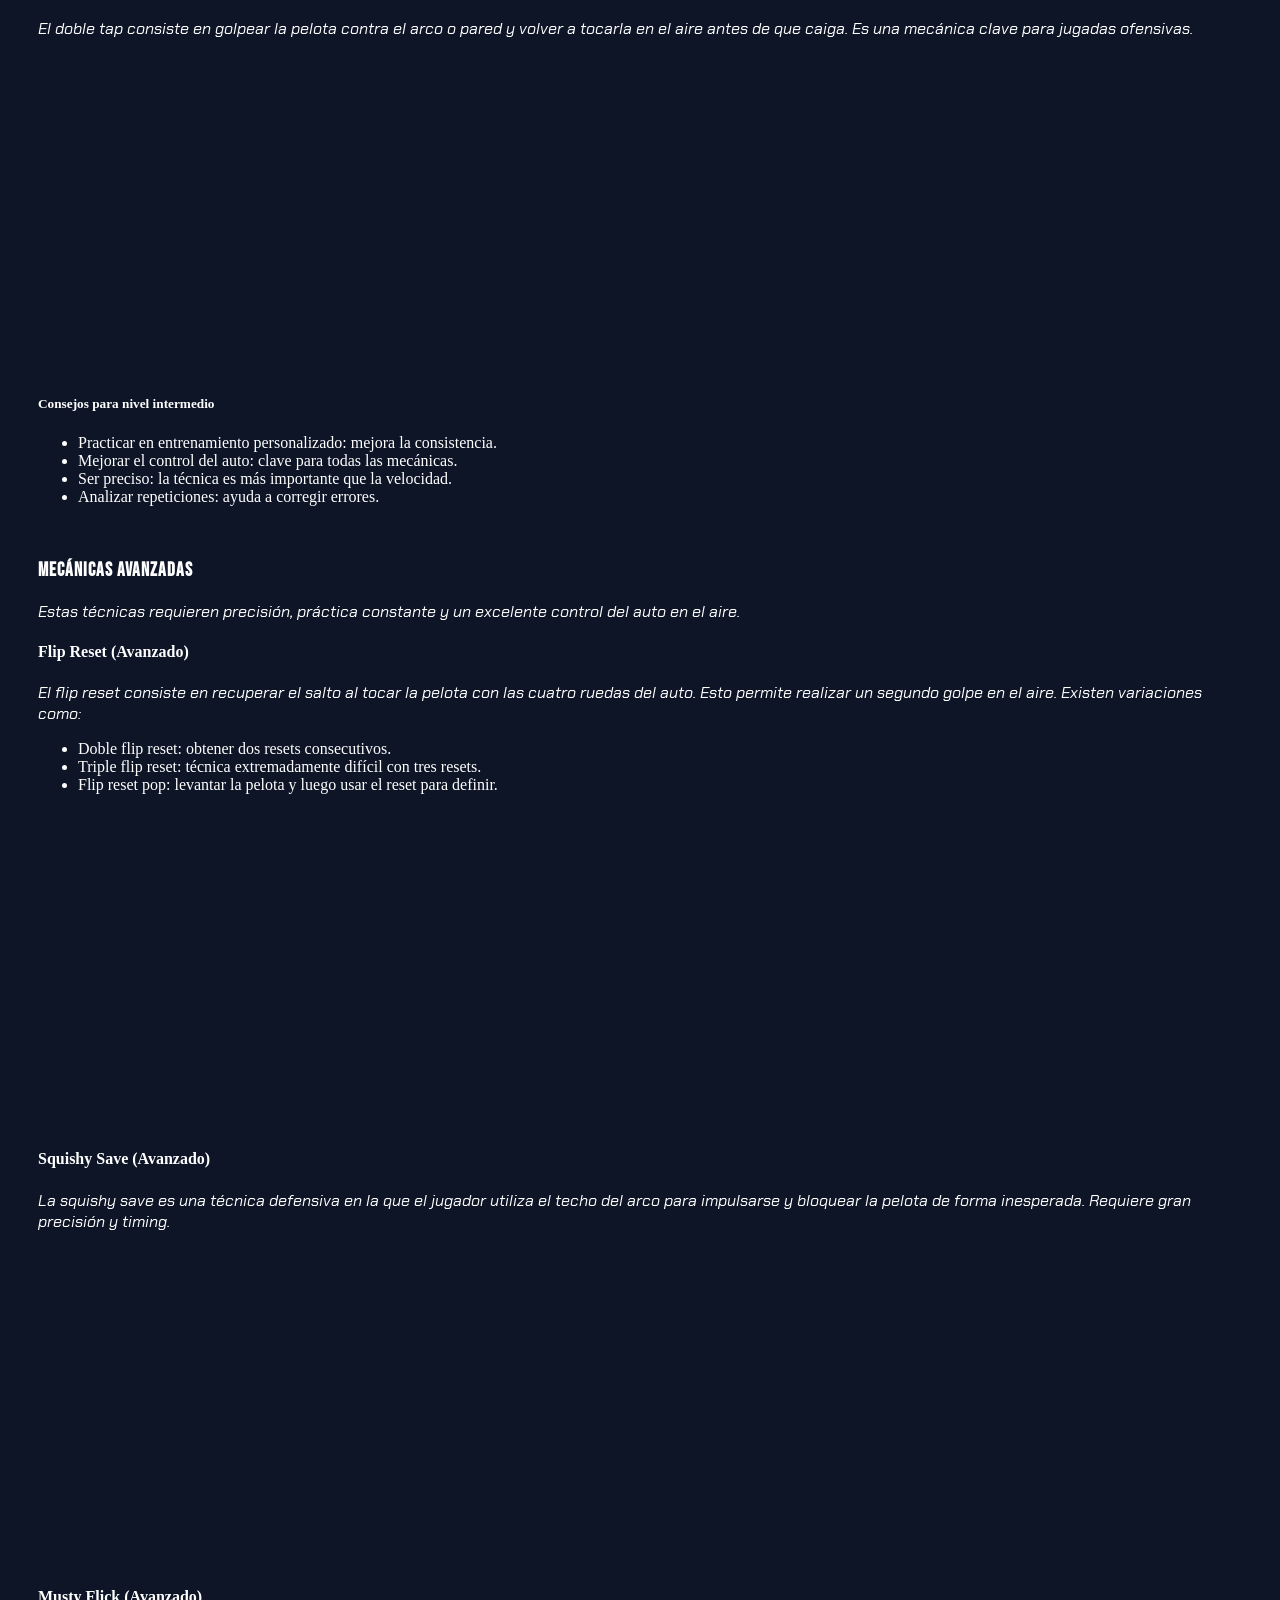
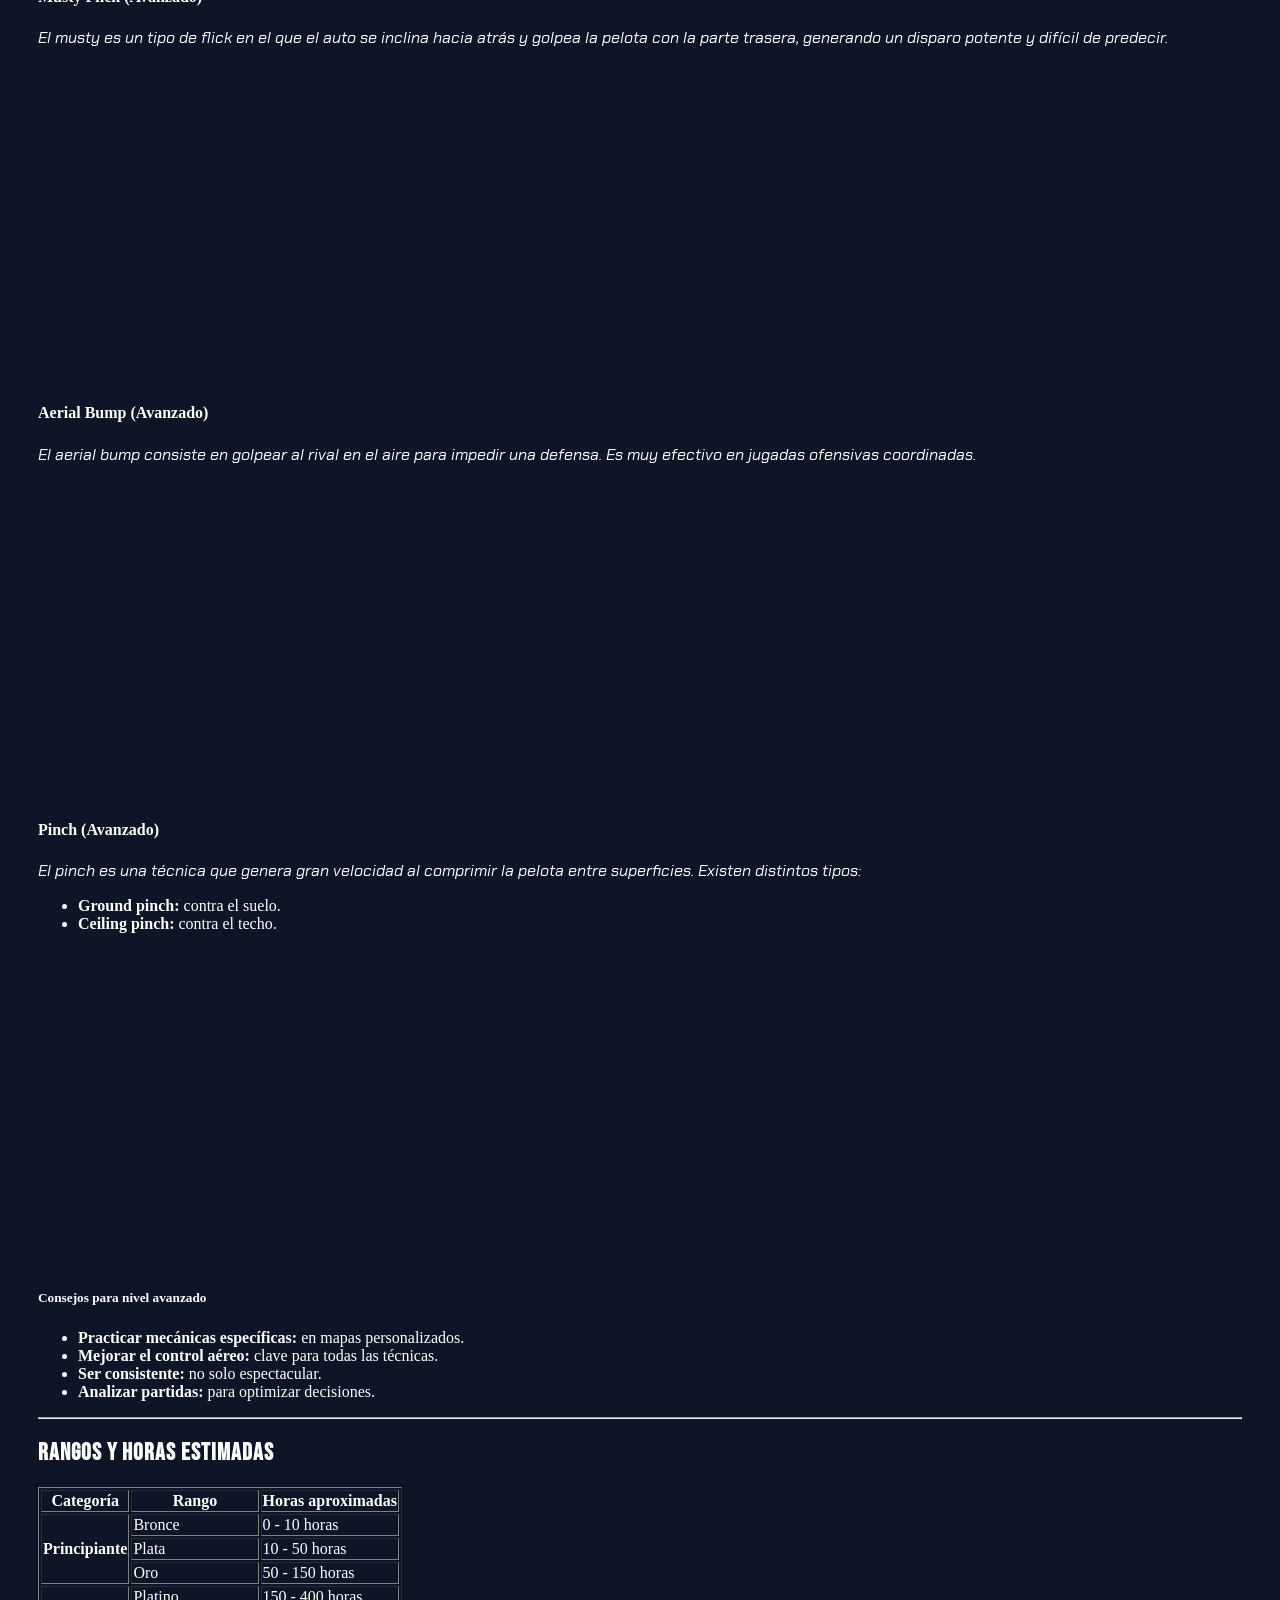
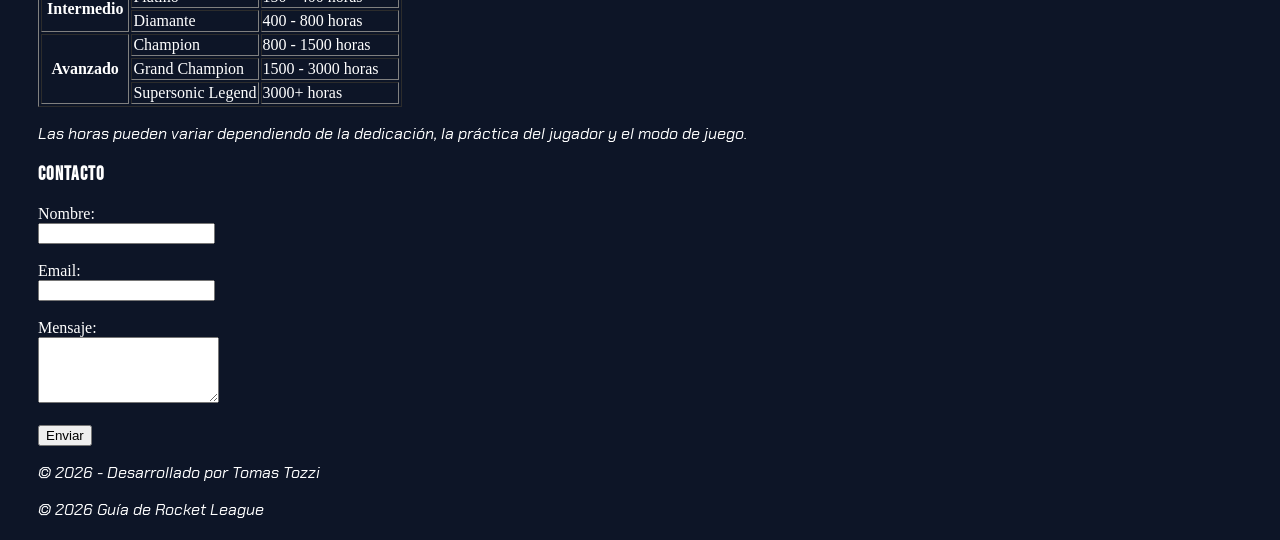
==== commit 42bf2a84: "feat: carrusel de imagenes y barras horizontales" ====
--- a/index.html
+++ b/index.html
@@ -252,19 +252,67 @@
                         </tr>
                     </table>
                     <br><br>
-                    <img src="./Imagenes/octane-stat-overview-683x1024.webp"
-                        alt="Octane" height="400" width="240">
-                    <img src="./Imagenes/dom-stat-overview-683x1024.webp"
-                        alt="Dominus" height="400" width="240">
-                    <img src="./Imagenes/plank-stat-overview-746x1024.webp"
-                        alt="Plank" height="400" width="240">
-                    <img src="./Imagenes/breakout-stat-overview-683x1024.webp"
-                        alt="Breakout" height="400" width="240">
-                    <img src="./Imagenes/Hybrid-stat-overview-683x1024.webp"
-                        alt="Hybrid" height="400" width="240">
-                    <img src="./Imagenes/merc-stat-overview-683x1024.webp"
-                        alt="Merc" height="400" width="240">
-
+                    <div class="carrusel-caja">
+                        <input type="radio" name="carrusel-control" id="radio1"
+                            checked>
+                        <input type="radio" name="carrusel-control" id="radio2">
+                        <input type="radio" name="carrusel-control" id="radio3">
+                        <input type="radio" name="carrusel-control" id="radio4">
+                        <input type="radio" name="carrusel-control" id="radio5">
+                        <input type="radio" name="carrusel-control" id="radio6">
+
+                        <div class="slides">
+                            <div class="slide"><img
+                                    src="./Imagenes/octane-stat-overview-683x1024.webp"
+                                    alt="Octane"></div>
+                            <div class="slide"><img
+                                    src="./Imagenes/dom-stat-overview-683x1024.webp"
+                                    alt="Dominus"></div>
+                            <div class="slide"><img
+                                    src="./Imagenes/plank-stat-overview-746x1024.webp"
+                                    alt="Plank"></div>
+                            <div class="slide"><img
+                                    src="./Imagenes/breakout-stat-overview-683x1024.webp"
+                                    alt="Breakout"></div>
+                            <div class="slide"><img
+                                    src="./Imagenes/Hybrid-stat-overview-683x1024.webp"
+                                    alt="Hybrid"></div>
+                            <div class="slide"><img
+                                    src="./Imagenes/merc-stat-overview-683x1024.webp"
+                                    alt="Merc"></div>
+                        </div>
+
+                        <div class="flechas flechas-1">
+                            <label for="radio6">&#10094;</label>
+                            <label for="radio2">&#10095;</label>
+                        </div>
+
+                        <div class="flechas flechas-2">
+                            <label for="radio1">&#10094;</label>
+                            <label for="radio3">&#10095;</label>
+                        </div>
+
+                        <div class="flechas flechas-3">
+                            <label for="radio2">&#10094;</label>
+                            <label for="radio4">&#10095;</label>
+                        </div>
+
+                        <div class="flechas flechas-4">
+                            <label for="radio3">&#10094;</label>
+                            <label for="radio5">&#10095;</label>
+                        </div>
+
+                        <div class="flechas flechas-5">
+                            <label for="radio4">&#10094;</label>
+                            <label for="radio6">&#10095;</label>
+                        </div>
+
+                        <div class="flechas flechas-6">
+                            <label for="radio5">&#10094;</label>
+                            <label for="radio1">&#10095;</label>
+                        </div>
+                    </div>
+                    <br><br>
                     <h2>Tabla autos Competitivo/Freestyle</h2>
                     <table border="1">
                         <tr>
@@ -628,12 +676,12 @@
                             <button type="submit">Enviar</button>
                         </form>
                     </article>
-                    <p>© 2026 Guía de Rocket League</p>
 
                 </footer>
             </main>
 
             <footer>
+
                 <p>&copy; 2026 - Desarrollado por Tomas Tozzi</p>
                 <p>© 2026 Guía de Rocket League</p>
 
--- a/style.css
+++ b/style.css
@@ -74,4 +74,90 @@
     opacity: 1;
     visibility: visible;
     transform: translateY(0); 
+}
+
+
+
+.carrusel-caja {
+    position: relative;
+    max-width: 550px;
+    height: 500px;
+    margin: 30px auto;
+    overflow: hidden;
+    border: 3px solid #103e88;
+    border-radius: 16px;
+    box-shadow: 0 0 20px rgba(16, 62, 136, 0.6);
+}
+
+.carrusel-caja input[type="radio"] {
+    display: none;
+}
+
+.slides {
+    display: flex;
+    width: 600%;
+    height: 100%;
+    transition: transform 0.4s cubic-bezier(0.25, 1, 0.5, 1);
+}
+
+.slide {
+    width: 16.666%;
+    height: 100%;
+}
+
+.slide img {
+    width: 100%;
+    height: 100%;
+    object-fit: contain;
+    background: linear-gradient(145deg, #0d1527, #020011);
+    padding: 10px;
+    box-sizing: border-box;
+}
+
+#radio1:checked ~ .slides { transform: translateX(0%); }
+#radio2:checked ~ .slides { transform: translateX(-16.666%); }
+#radio3:checked ~ .slides { transform: translateX(-33.333%); }
+#radio4:checked ~ .slides { transform: translateX(-50%); }
+#radio5:checked ~ .slides { transform: translateX(-66.666%); }
+#radio6:checked ~ .slides { transform: translateX(-83.333%); }
+
+.flechas {
+    position: absolute;
+    top: 0;
+    width: 100%;
+    height: 100%;
+    display: none;
+    justify-content: space-between;
+    align-items: center;
+    pointer-events: none;
+}
+
+.flechas label {
+    background-color: rgba(16, 62, 136, 0.7);
+    color: white;
+    font-size: 26px;
+    font-weight: bold;
+    padding: 15px 12px;
+    cursor: pointer;
+    pointer-events: auto;
+    user-select: none;
+    transition: background 0.2s, transform 0.1s;
+    z-index: 10;
+}
+
+.flechas label:hover {
+    background-color: rgb(2, 0, 17);
+}
+
+.flechas label:active {
+    transform: scale(0.9);
+}
+
+#radio1:checked ~ .flechas-1,
+#radio2:checked ~ .flechas-2,
+#radio3:checked ~ .flechas-3,
+#radio4:checked ~ .flechas-4,
+#radio5:checked ~ .flechas-5,
+#radio6:checked ~ .flechas-6 {
+    display: flex;
 }
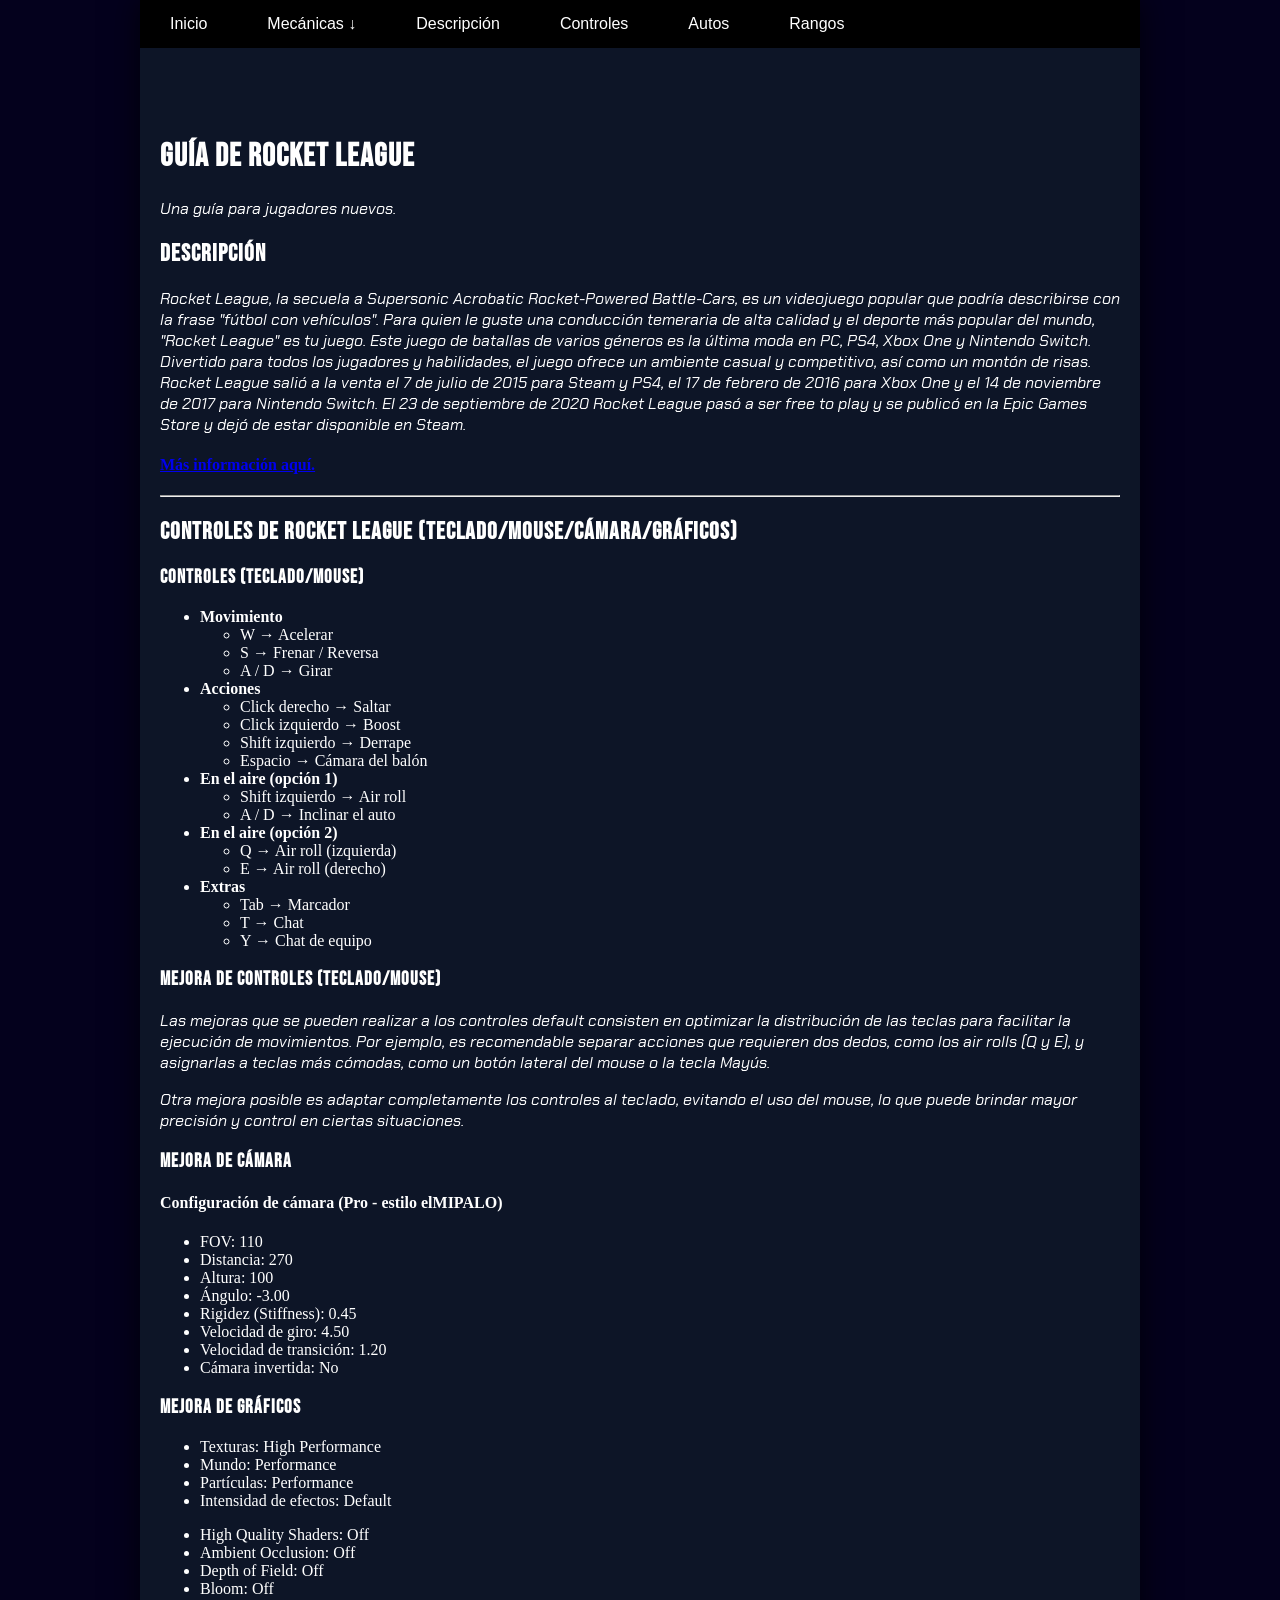
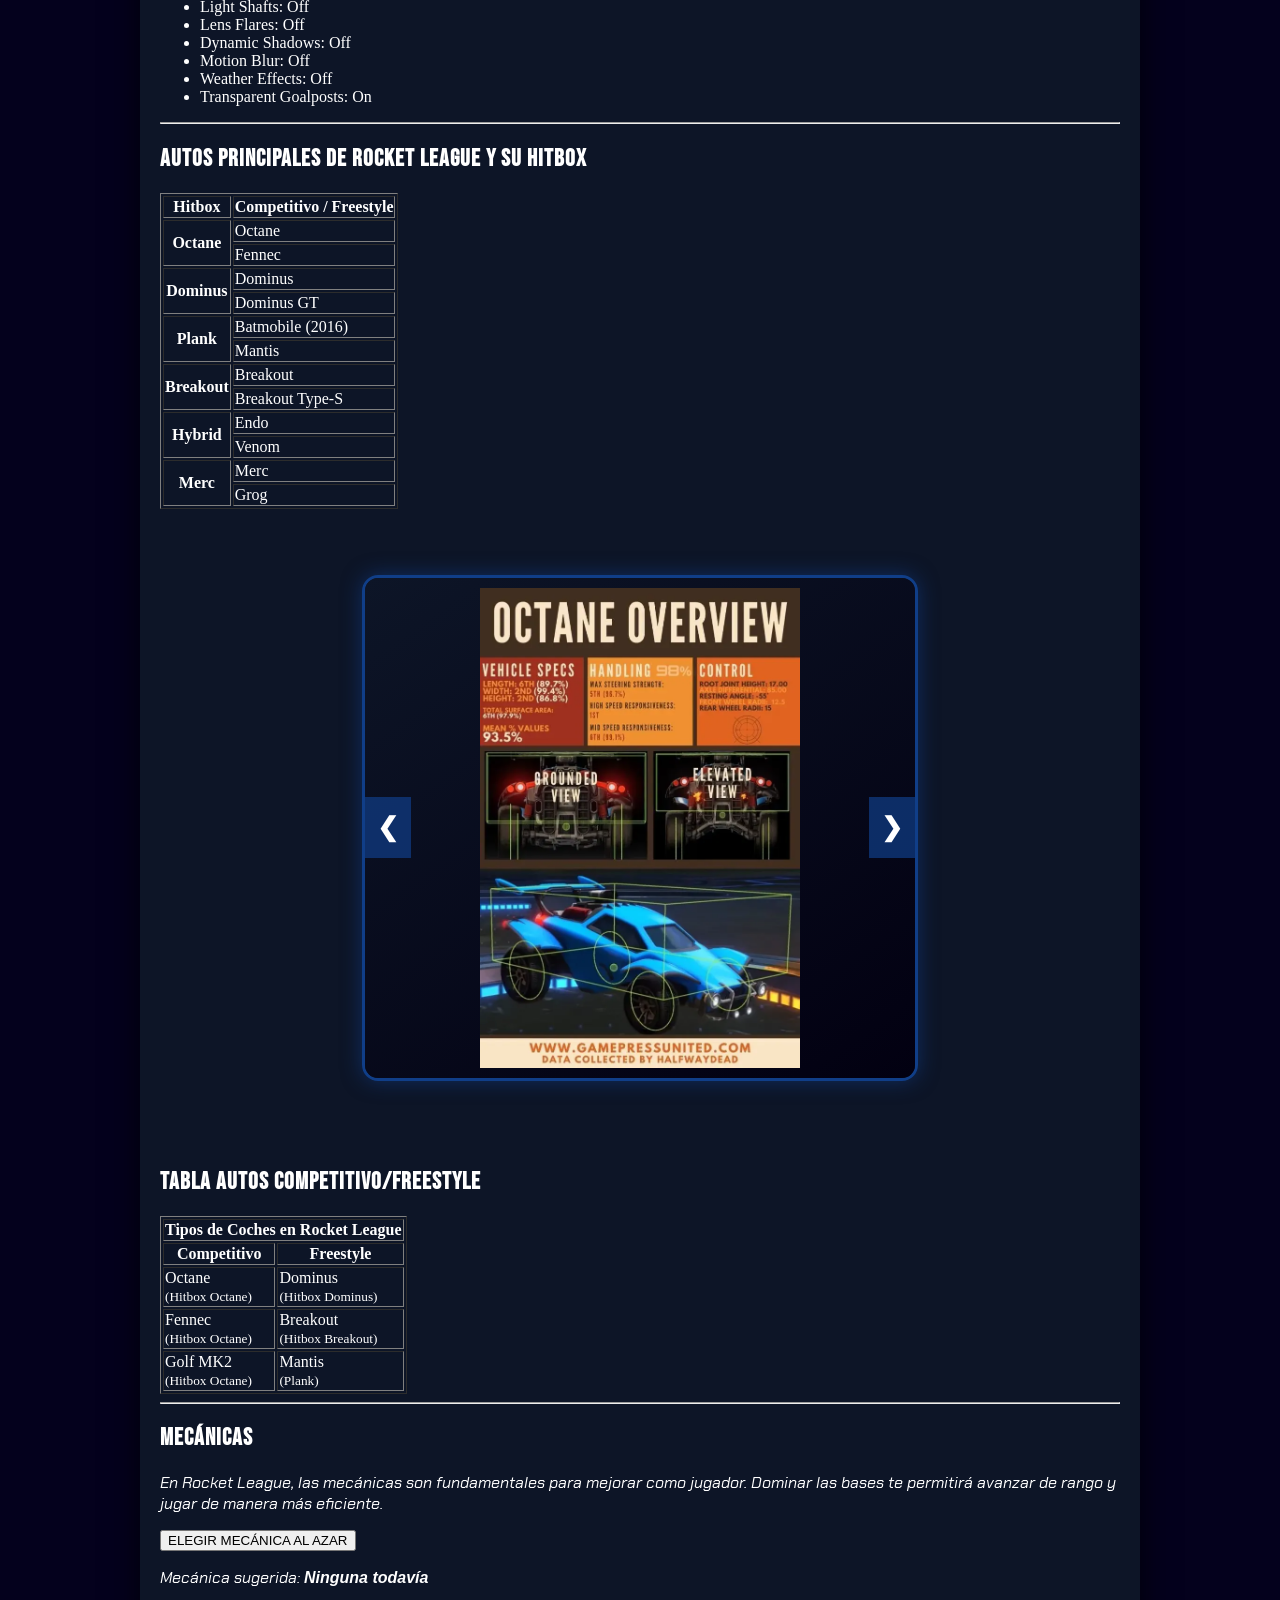
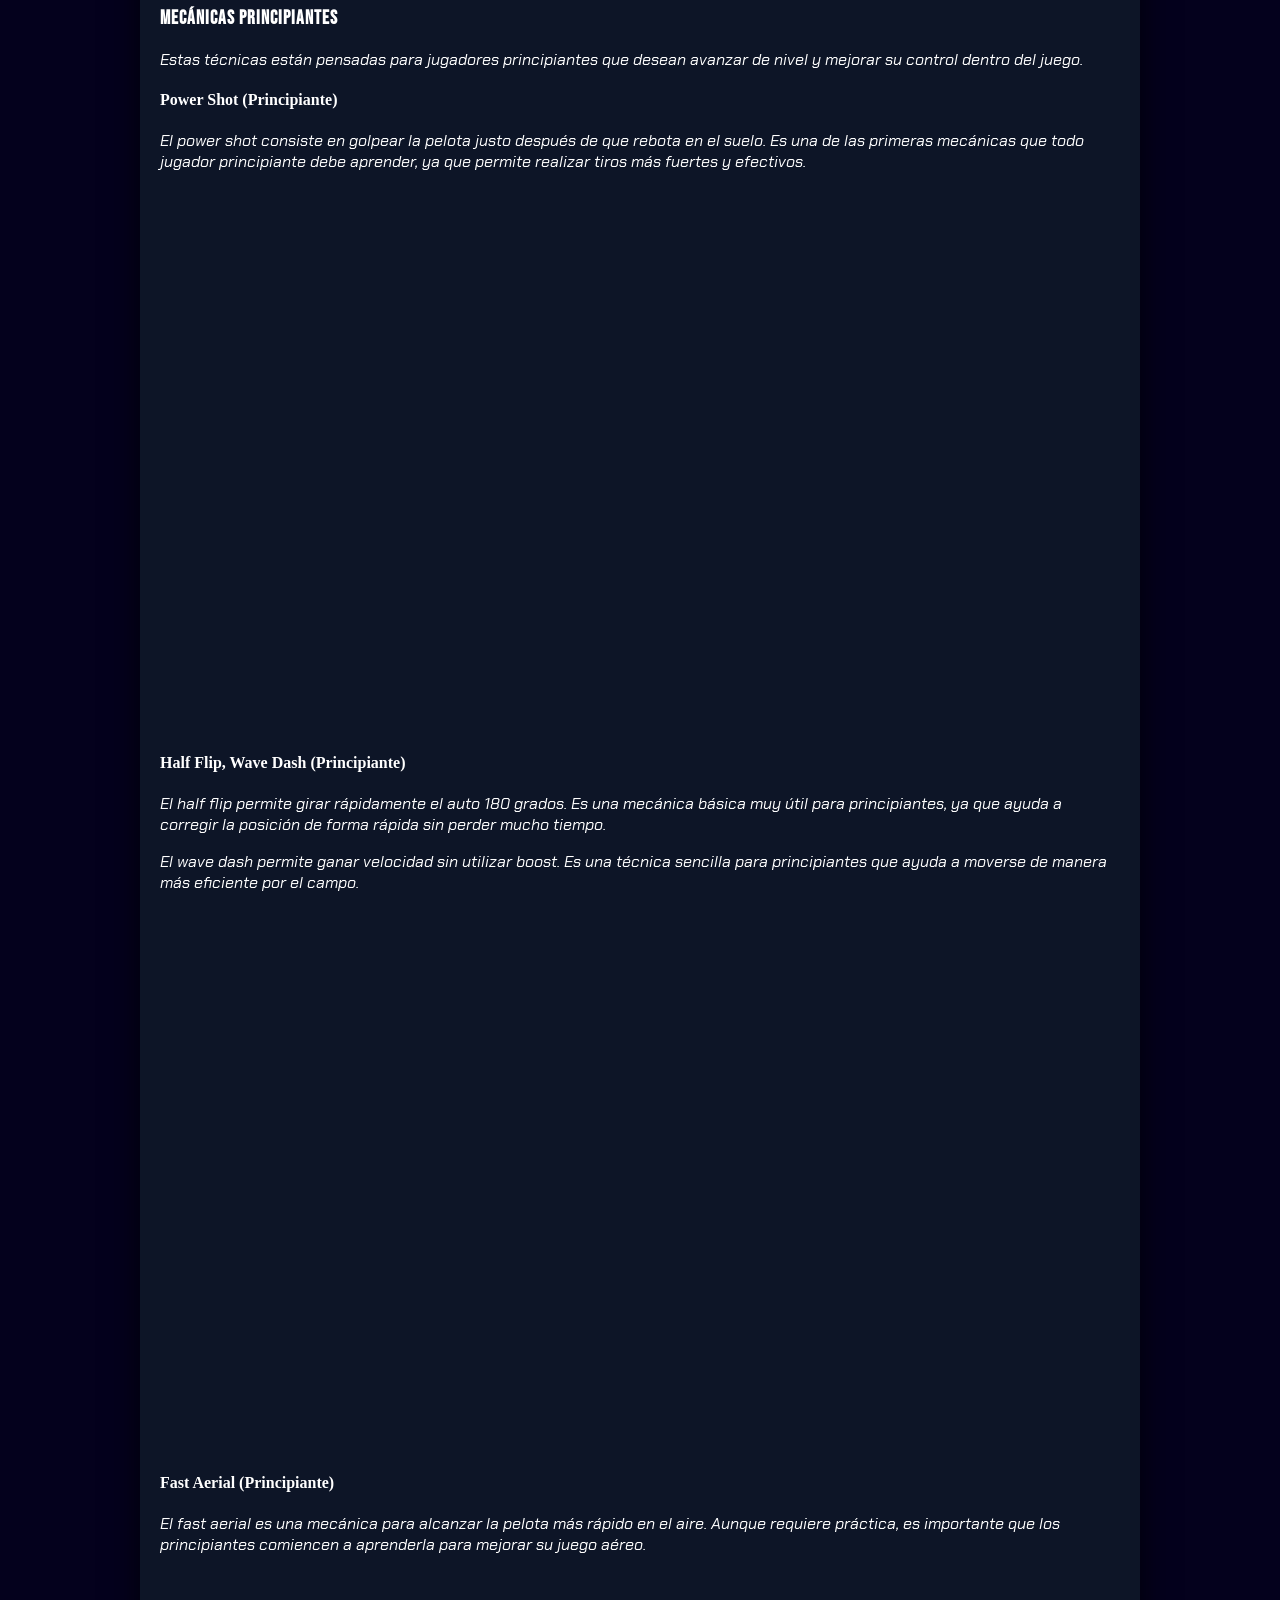
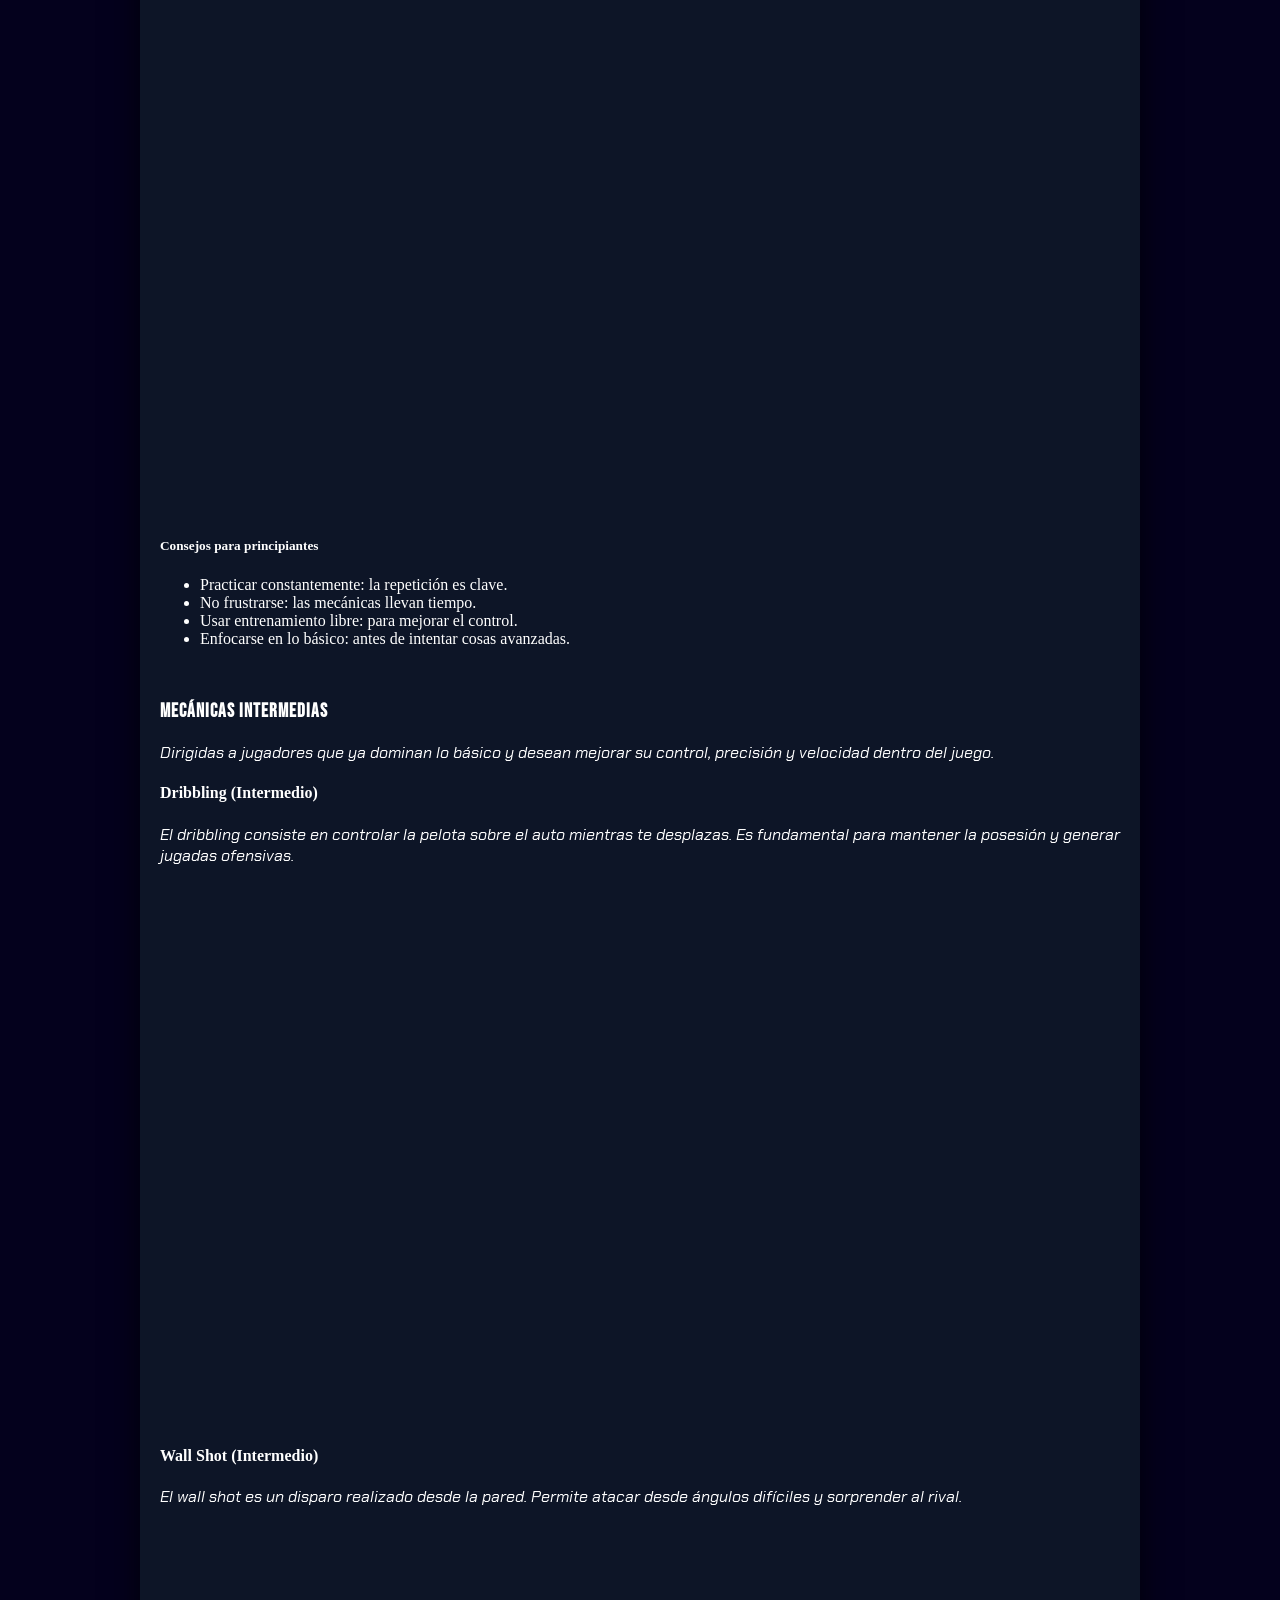
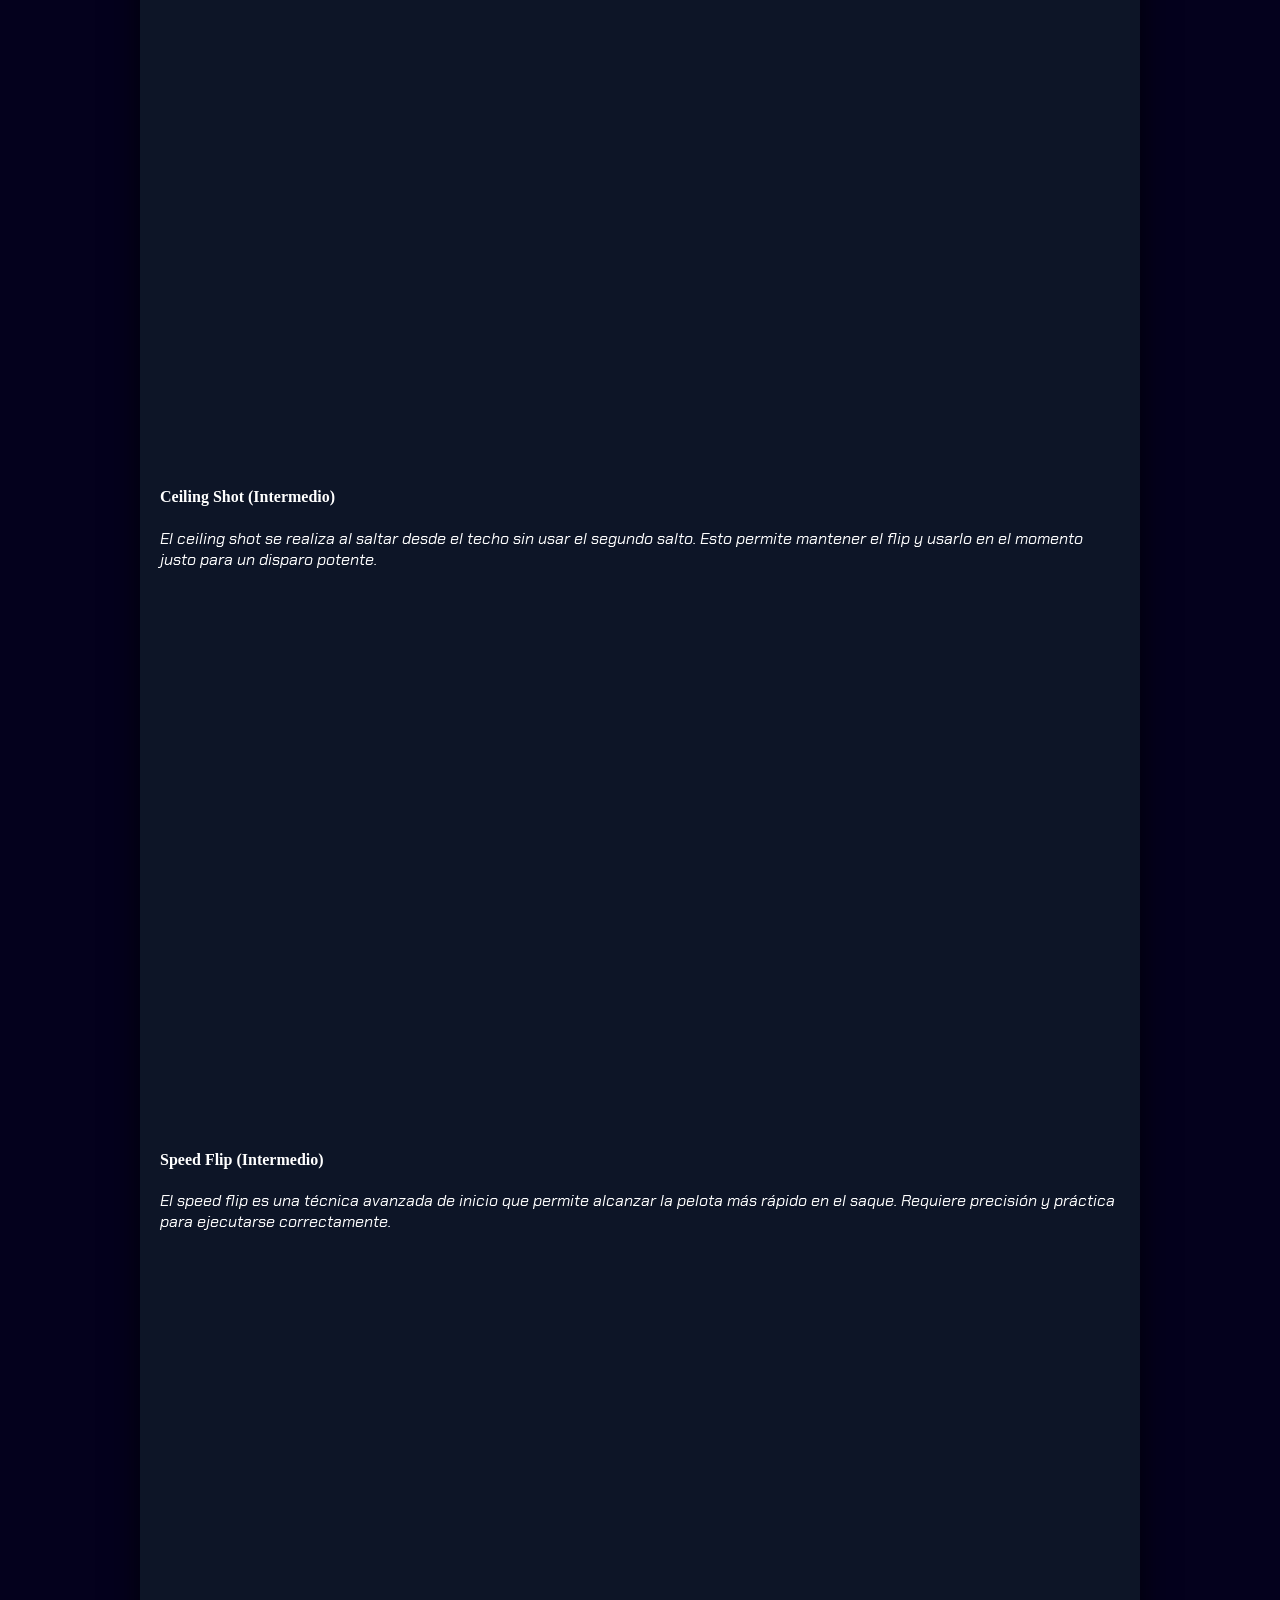
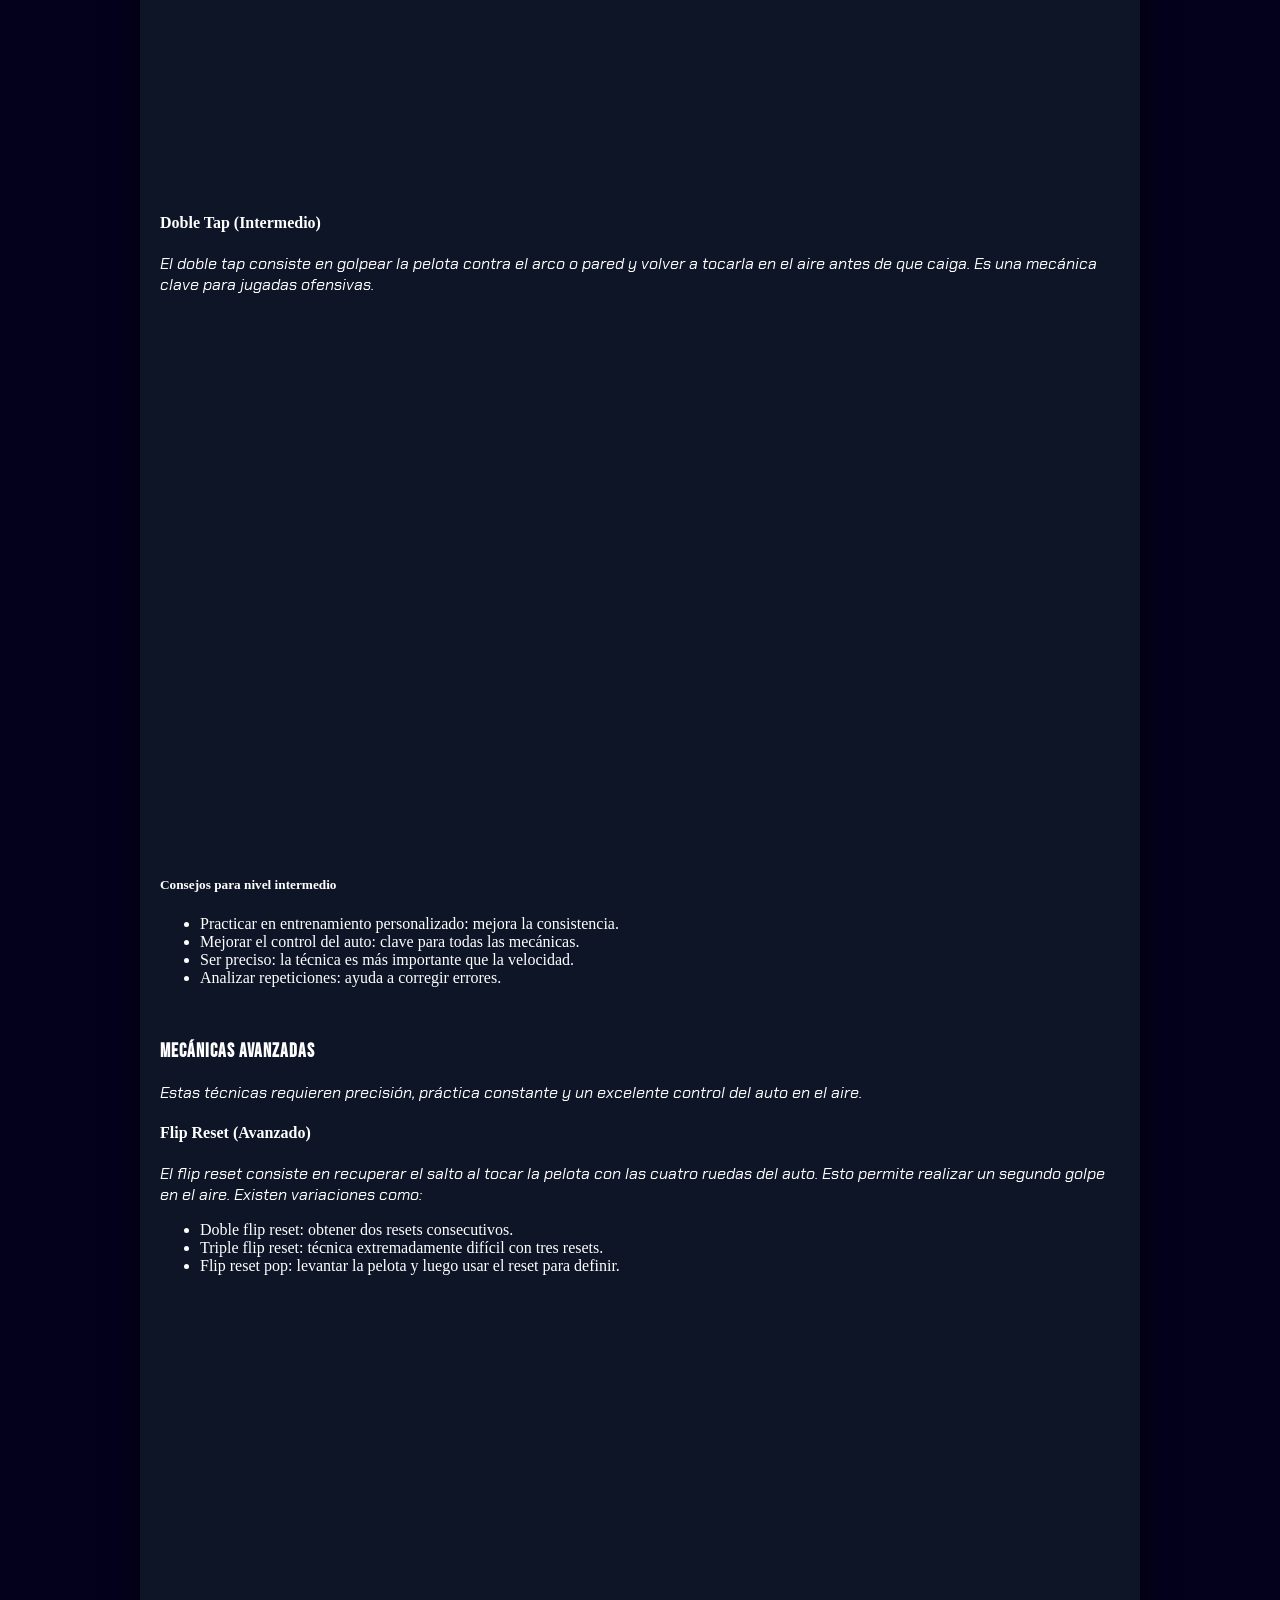
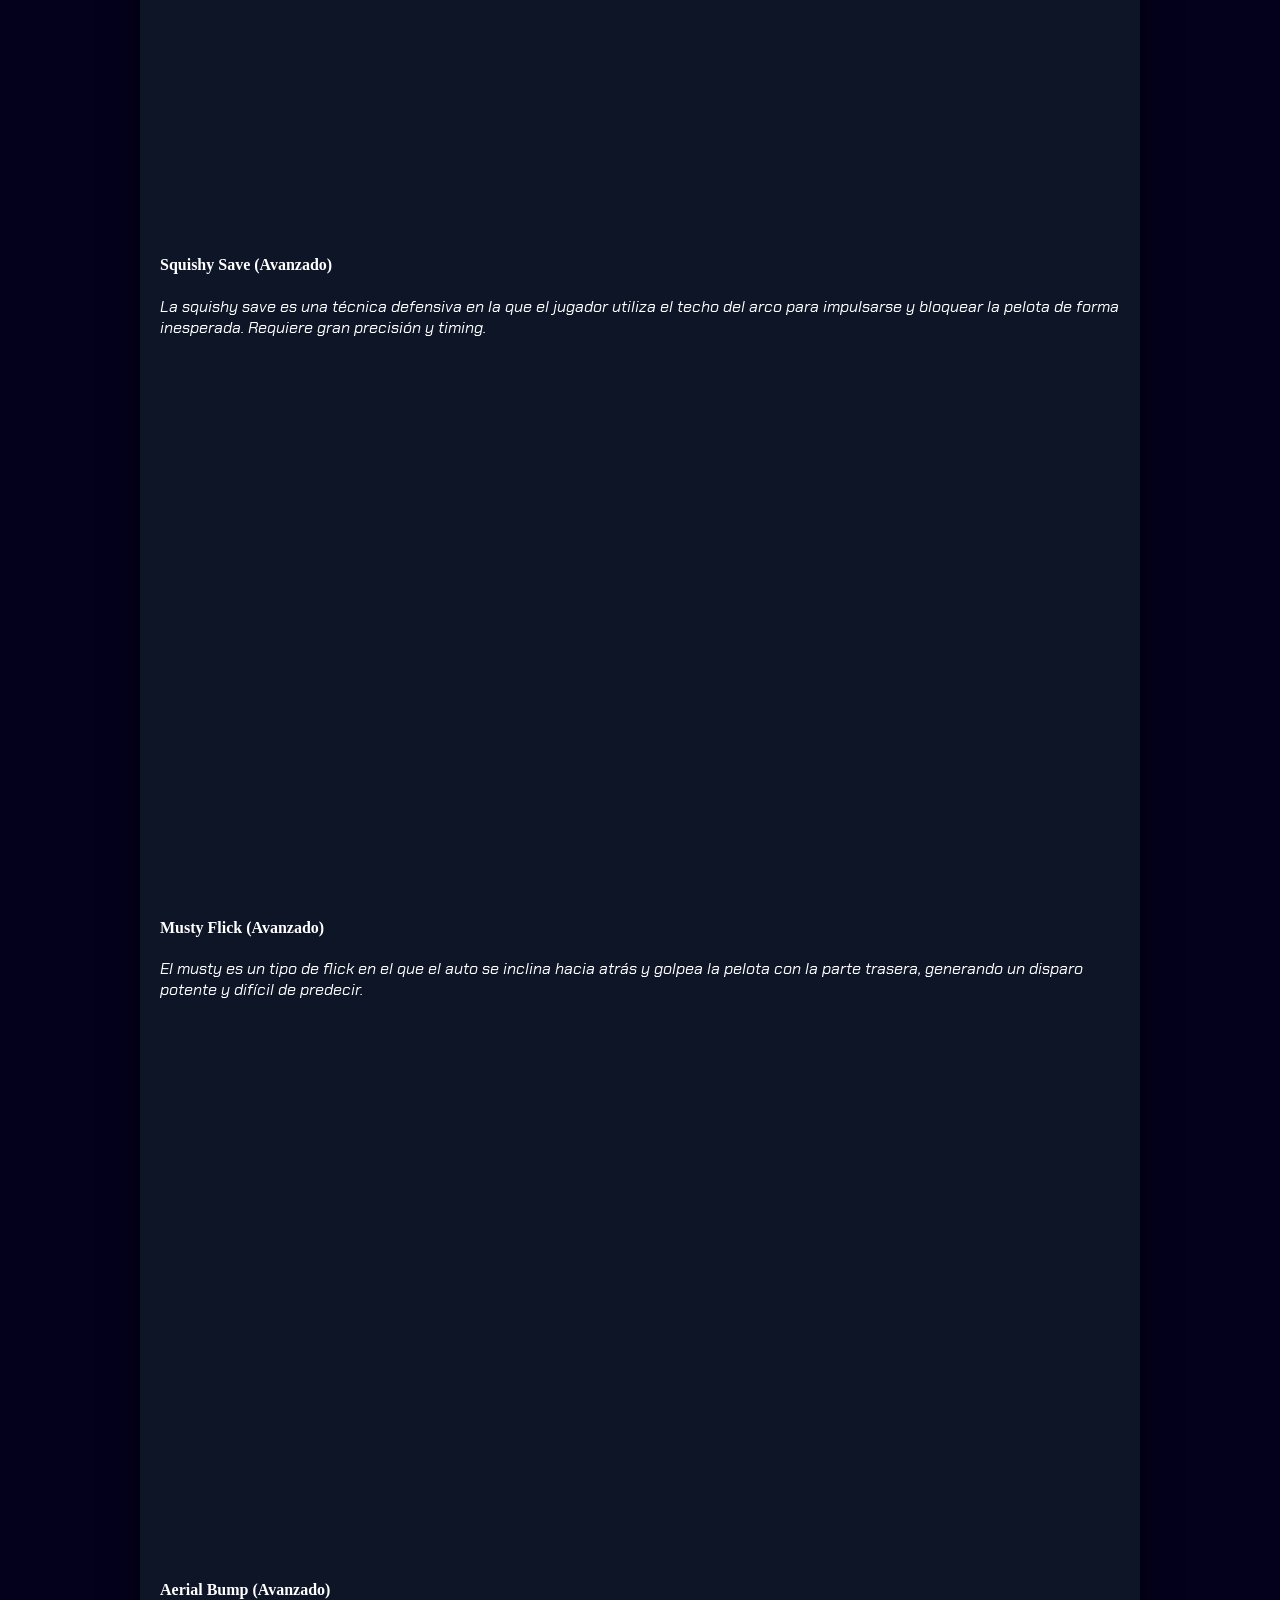
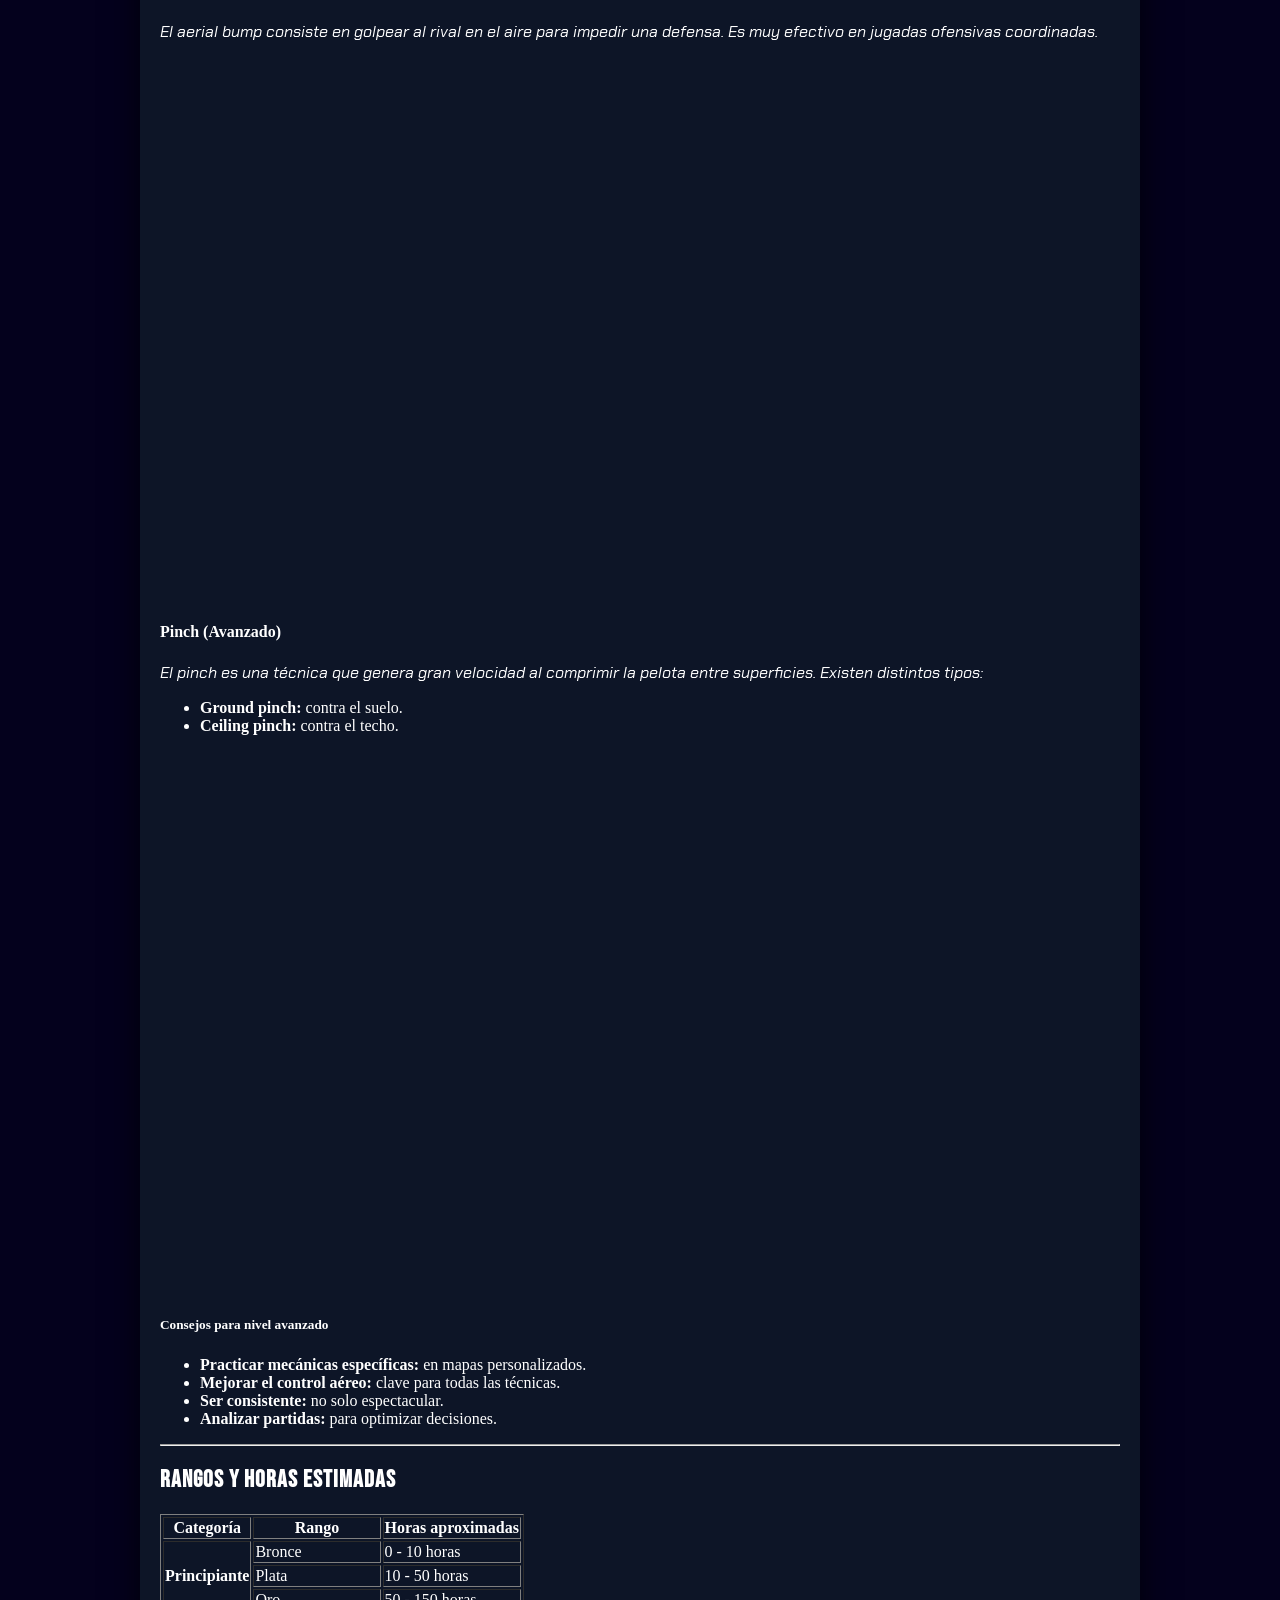
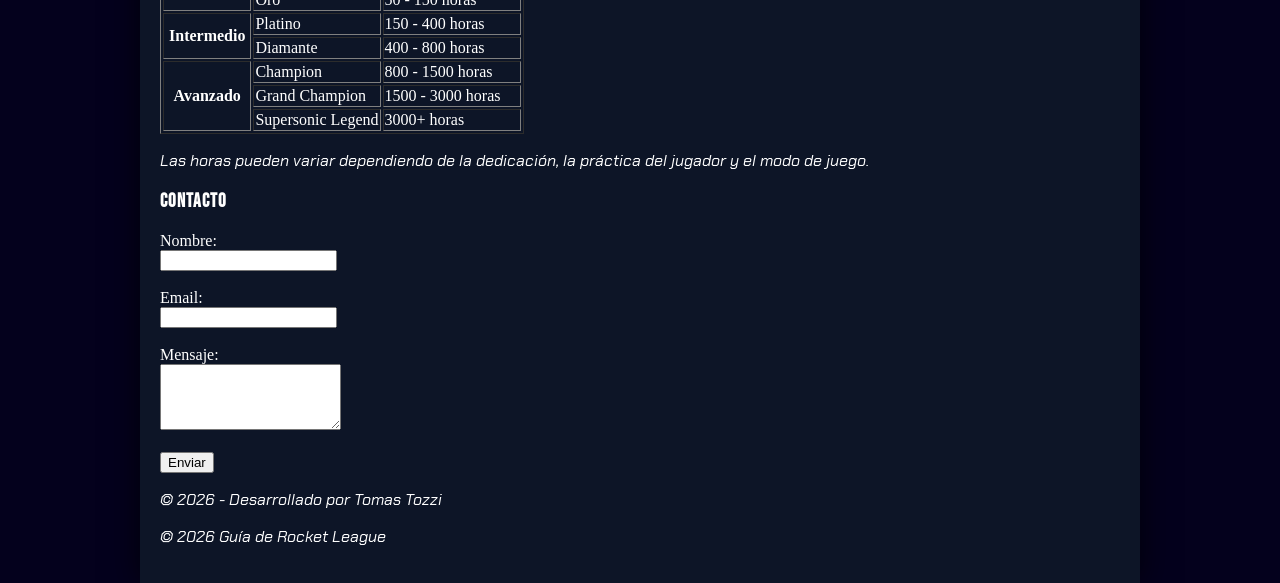
==== commit 2b2a9929: "feat: implementar selector aleatorio de mecanicas" ====
--- a/index.html
+++ b/index.html
@@ -11,9 +11,11 @@
             rel="stylesheet">
         <link rel="stylesheet" href="style.css">
         <title>Guía Rocket League</title>
+
     </head>
 
     <body>
+
         <div class="pagina">
             <header>
 
@@ -342,6 +344,7 @@
                 <hr>
 
                 <article id="mecanicas">
+
                     <h2>Mecánicas</h2>
                     <p>
                         En Rocket League, las mecánicas son fundamentales para
@@ -350,6 +353,10 @@
                         de
                         manera más eficiente.
                     </p>
+
+                    <button id="btn-mecanica">ELEGIR MECÁNICA AL AZAR</button>
+                    <p>Mecánica sugerida: <strong
+                            id="mecanica-aleatoria">Ninguna todavía</strong></p>
 
                     <section id="mecanicas-principiante">
                         <h3>Mecánicas Principiantes</h3>
@@ -657,27 +664,26 @@
                     <p>Las horas pueden variar dependiendo de la dedicación, la
                         práctica del jugador y el modo de juego.</p>
                 </article>
-                <footer>
-                    <article>
-                        <h3>Contacto</h3>
-                        <form>
-                            <label for="nombre">Nombre:</label><br>
-                            <input type="text" id="nombre" name="nombre"
-                                required><br><br>
-
-                            <label for="email">Email:</label><br>
-                            <input type="email" id="email" name="email"
-                                required><br><br>
-
-                            <label for="mensaje">Mensaje:</label><br>
-                            <textarea id="mensaje" name="mensaje" rows="4"
-                                required></textarea><br><br>
-
-                            <button type="submit">Enviar</button>
-                        </form>
-                    </article>
-
-                </footer>
+
+                <article>
+                    <h3>Contacto</h3>
+                    <form>
+                        <label for="nombre">Nombre:</label><br>
+                        <input type="text" id="nombre" name="nombre"
+                            required><br><br>
+
+                        <label for="email">Email:</label><br>
+                        <input type="email" id="email" name="email"
+                            required><br><br>
+
+                        <label for="mensaje">Mensaje:</label><br>
+                        <textarea id="mensaje" name="mensaje" rows="4"
+                            required></textarea><br><br>
+
+                        <button type="submit">Enviar</button>
+                    </form>
+                </article>
+                <script src="script.js"></script>
             </main>
 
             <footer>
--- a/style.css
+++ b/style.css
@@ -1,63 +1,81 @@
+/* ==========================================================================
+   ESTILOS GENERALES Y CONFIGURACIÓN BASE
+   ========================================================================== */
 html {
-   
-    scroll-padding-top: 60px; 
-    scroll-behavior: smooth; 
+    scroll-padding-top: 70px; /* Espacio para que el menú fijo no tape los títulos */
+    scroll-behavior: smooth; /* Desplazamiento suave al cliquear el menú */
 }
 
 body {
-background-color: #0d1527;
-color: #ffffff;
-}
-
+    background-color: #04011d; /* Fondo oscuro para el espacio exterior */
+    color: #ffffff;
+    margin: 0;
+    padding: 0;
+}
+
+/* Tipografías de los títulos y espaciado */
 h1, h2, h3 {
     font-family: 'Bebas Neue', sans-serif;
     letter-spacing: 1px; 
-    
-}
-
+}
+
+/* Tipografía de los párrafos */
 p {
     font-family: 'Chakra Petch', sans-serif;
     font-weight: 400;
     font-style: italic; 
 }
 
+/* Contenedor principal de la página (Estructura en caja centrada) */
 .pagina {
-    margin:20px 30px;
-}
-
+    max-width: 1000px;
+    width: 100%; /* Permite que se adapte a pantallas chicas (Responsive) */
+    margin: 0 auto;
+    padding: 80px 20px 20px 20px; /* Padding superior para que el contenido no quede abajo del menú */
+    background-color: #0d1527; /* Azul original del fondo interno */
+    box-shadow: 0 0 30px rgba(0, 0, 0, 0.7); /* Sombra lateral */
+    box-sizing: border-box; /* Manejo correcto del Box Model */
+}
+
+/* ==========================================================================
+   MENÚ DE NAVEGACIÓN (FLEXBOX Y MENÚ DESPLEGABLE)
+   ========================================================================== */
 .menui {
-    margin: 0px;
-    padding: 0px;
-    box-sizing: border-box;
-    display: flex;
-    background-color:rgb(2, 0, 17);
+    margin: 0;
+    padding: 0;
+    display: flex; /* Flexbox para alinear los ítems del menú en fila */
+    background-color: rgb(0, 0, 0);
     list-style: none;
     position: fixed;
     top: 0;
-    left: 0;
+    left: 50%;
+    transform: translateX(-50%); /* Centra el menú fijo respecto a la pantalla */
+    max-width: 1000px; /* Alineado al ancho de la página central */
     width: 100%;
     z-index: 1000;
 }
 
 .menui > li {
-position: relative;
+    position: relative;
 }
 
 .menui a {
     display: block;
-    padding: 15px 20px;
+    padding: 15px 30px;
     color: white;
     text-decoration: none;
     font-family: sans-serif;
 }
 
+/* Efecto Hover en los enlaces del menú */
 .menui a:hover {
     background-color: #103e88; 
 }
 
+/* Configuración del Submenú oculto */
 .submenu {
     position: absolute;
-    padding-left: 0px;
+    padding-left: 0;
     top: 100%; 
     left: 0;
     background-color: black;
@@ -67,20 +85,23 @@
     opacity: 0;
     visibility: hidden;
     transform: translateY(10px);
-    transition: all 0.3s ease; 
-}
-
+    transition: all 0.3s ease; /* Transición suave de visualización */
+}
+
+/* Muestra el submenú al pasar el cursor */
 .tiene-submenu:hover .submenu {
     opacity: 1;
     visibility: visible;
     transform: translateY(0); 
 }
 
-
-
+/* ==========================================================================
+   CARRUSEL DE IMÁGENES (MODELO DE CAJAS Y SELECTORES AVANZADOS)
+   ========================================================================== */
 .carrusel-caja {
     position: relative;
     max-width: 550px;
+    width: 100%; /* Adaptable a pantallas móviles */
     height: 500px;
     margin: 30px auto;
     overflow: hidden;
@@ -89,15 +110,17 @@
     box-shadow: 0 0 20px rgba(16, 62, 136, 0.6);
 }
 
+/* Ocultamos los botones radio del carrusel */
 .carrusel-caja input[type="radio"] {
     display: none;
 }
 
+/* Tira contenedora de las imágenes en Flexbox (600% para 6 imágenes) */
 .slides {
     display: flex;
     width: 600%;
     height: 100%;
-    transition: transform 0.4s cubic-bezier(0.25, 1, 0.5, 1);
+    transition: transform 0.4s cubic-bezier(0.25, 1, 0.5, 1); /* Animación de deslizamiento */
 }
 
 .slide {
@@ -114,6 +137,7 @@
     box-sizing: border-box;
 }
 
+/* Desplazamiento de la tira según el selector de radio activo */
 #radio1:checked ~ .slides { transform: translateX(0%); }
 #radio2:checked ~ .slides { transform: translateX(-16.666%); }
 #radio3:checked ~ .slides { transform: translateX(-33.333%); }
@@ -121,6 +145,7 @@
 #radio5:checked ~ .slides { transform: translateX(-66.666%); }
 #radio6:checked ~ .slides { transform: translateX(-83.333%); }
 
+/* Controles de flechas laterales */
 .flechas {
     position: absolute;
     top: 0;
@@ -153,6 +178,7 @@
     transform: scale(0.9);
 }
 
+/* Mostrar grupo de flechas correspondiente a la foto activa */
 #radio1:checked ~ .flechas-1,
 #radio2:checked ~ .flechas-2,
 #radio3:checked ~ .flechas-3,
@@ -160,4 +186,56 @@
 #radio5:checked ~ .flechas-5,
 #radio6:checked ~ .flechas-6 {
     display: flex;
-}+}
+
+/* ==========================================================================
+   ELEMENTOS DE DISEÑO DECORATIVOS
+   ========================================================================== */
+.linea-facha {
+    border: none;
+    height: 3px;
+    max-width: 600px;
+    width: 100%;
+    margin: 20px auto;
+    background: linear-gradient(90deg, transparent, #103e88, #b5179e, #103e88, transparent);
+    box-shadow: 0 0 10px rgba(16, 62, 136, 0.8);
+    border-radius: 2px;
+}
+
+
+
+/* 1. SEGUNDA MEDIA QUERY: Para Tablets (Pantallas menores a 768px) */
+@media (max-width: 768px) {
+    .menui {
+        flex-wrap: wrap; /* Si los botones no entran, bajan ordenados */
+        justify-content: center;
+    }
+}
+
+/* 2. PRIMERA MEDIA QUERY: Para Celulares (Pantallas menores a 480px) */
+@media (max-width: 480px) {
+    .menui {
+        flex-direction: column; /* El menú se vuelve vertical en celulares */
+        position: static;       /* Le sacamos el fixed para que no tape toda la pantalla */
+    }
+    
+    html { 
+        scroll-padding-top: 0;  /* Reseteamos el padding ya que el menú no flota */
+    }
+    
+    .pagina {
+        margin: 10px 15px;      /* Achicamos los márgenes laterales de la página */
+    }
+}
+
+/* ==========================================
+   OPTIMIZACIÓN RESPONSIVE PARA VIDEOS (IFRAMES)
+   ========================================== */
+iframe {
+    max-width: 100%;    /* Impide que el video sea más ancho que la pantalla del celular */
+    width: 100%;        /* Se estira de forma fluida hasta el límite de su contenedor */
+    height: auto;       /* Mantiene la proporción de imagen para que no se deforme */
+    aspect-ratio: 16 / 9; /* Obliga al video a mantener el formato panorámico estándar */
+    border-radius: 8px; /* Sumamos bordes redondeados (suma puntos para la consigna) */
+}
+
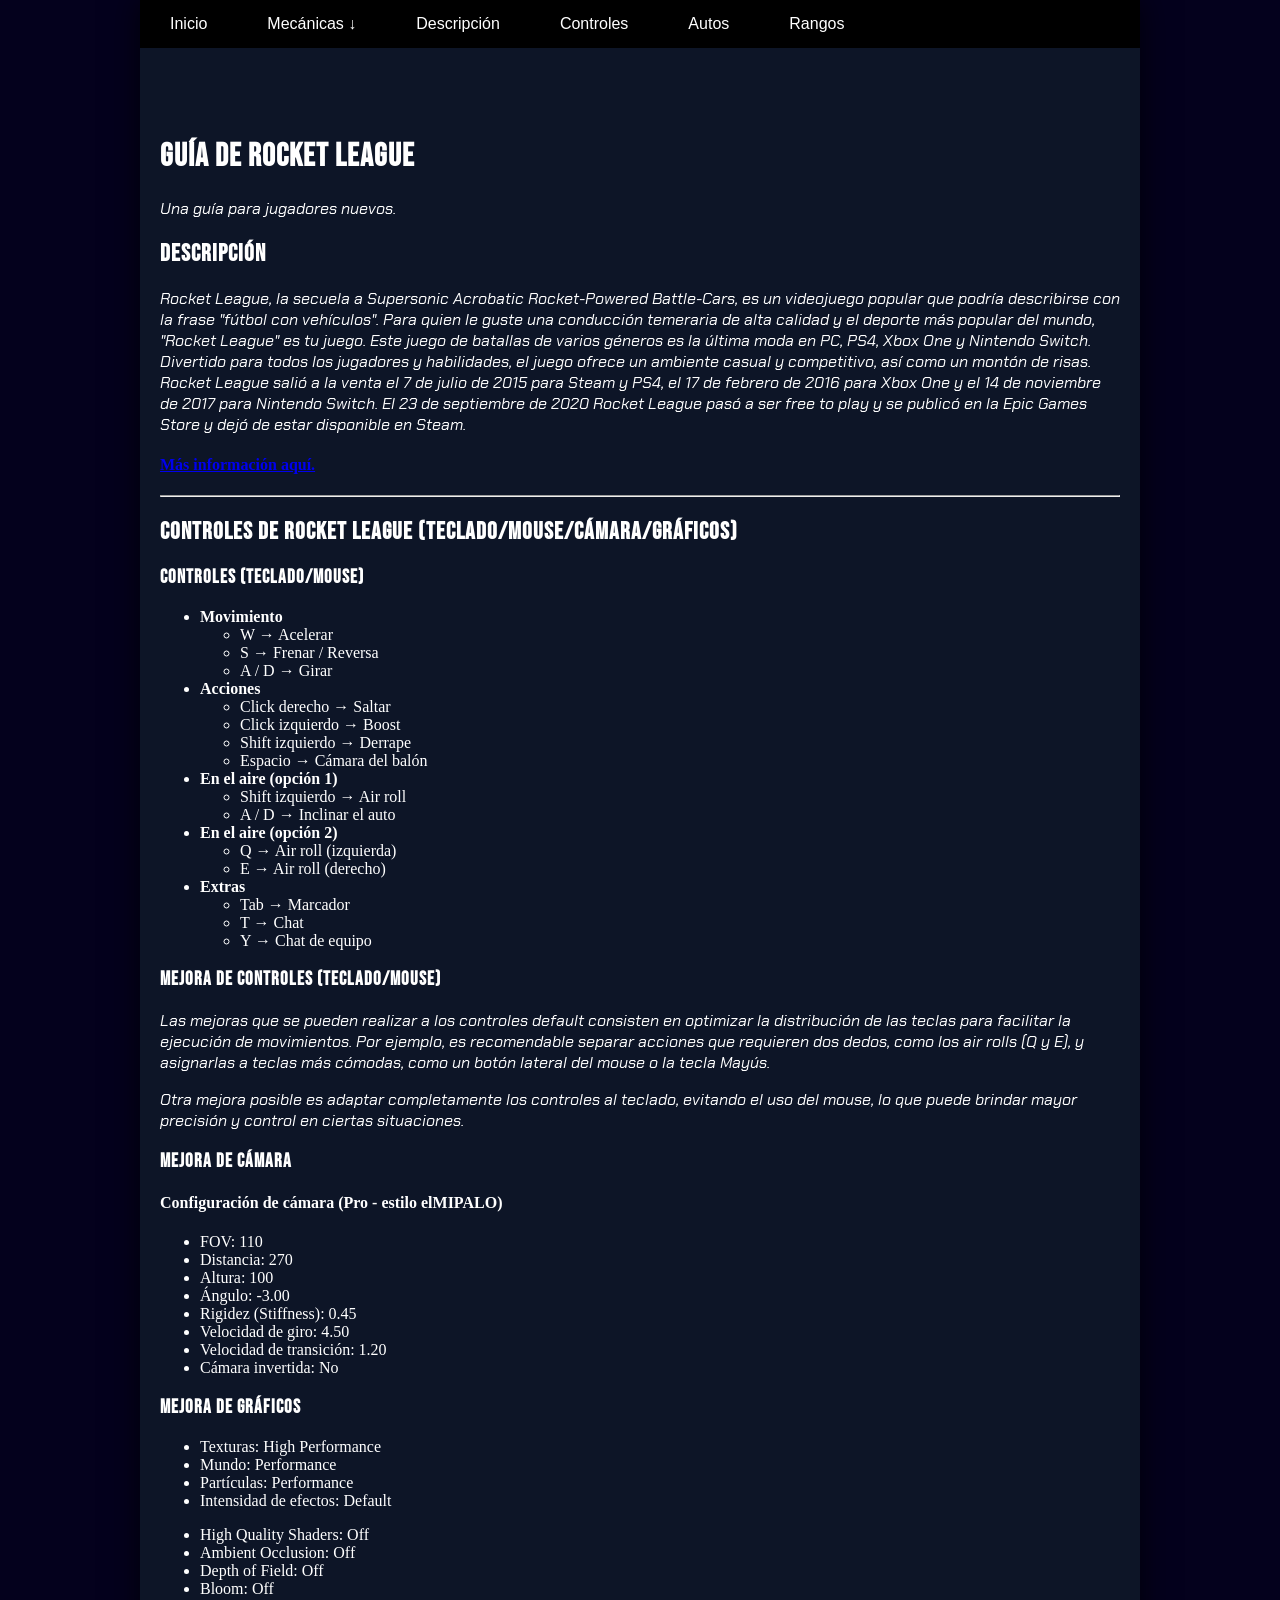
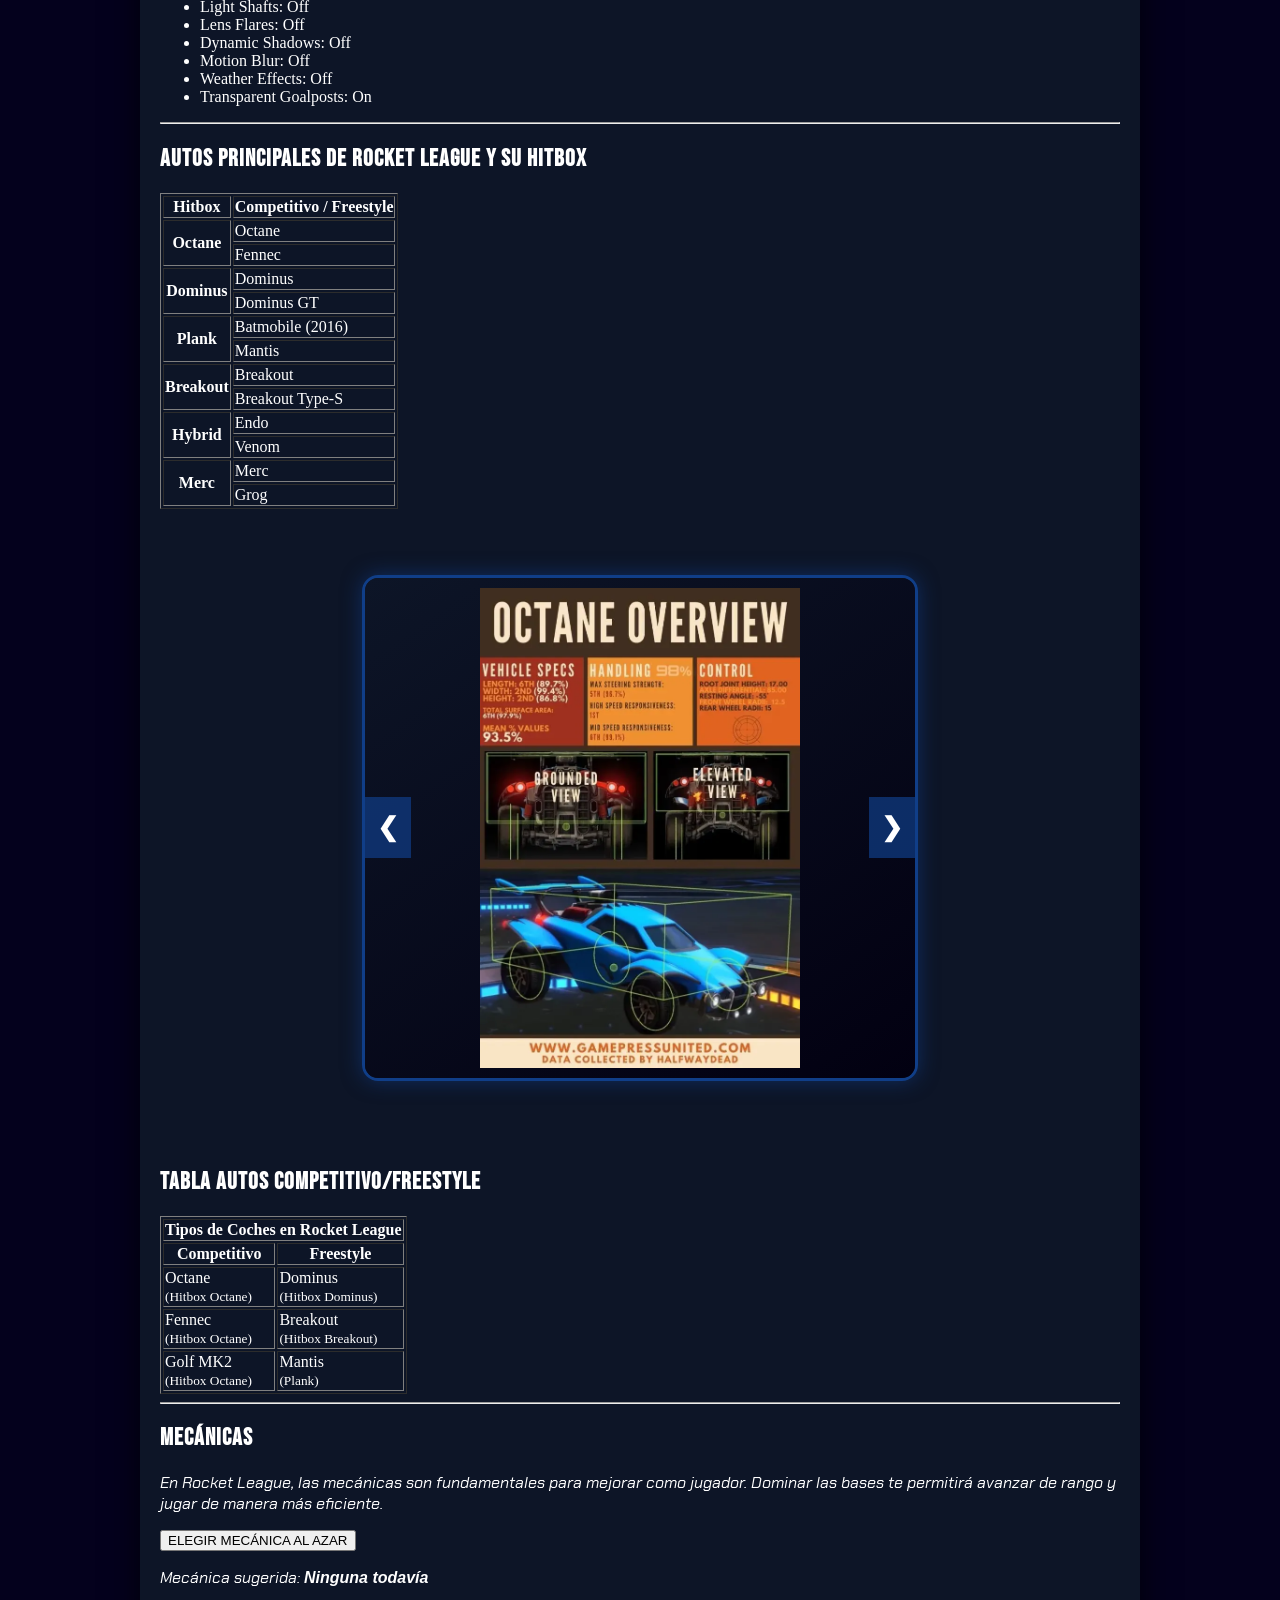
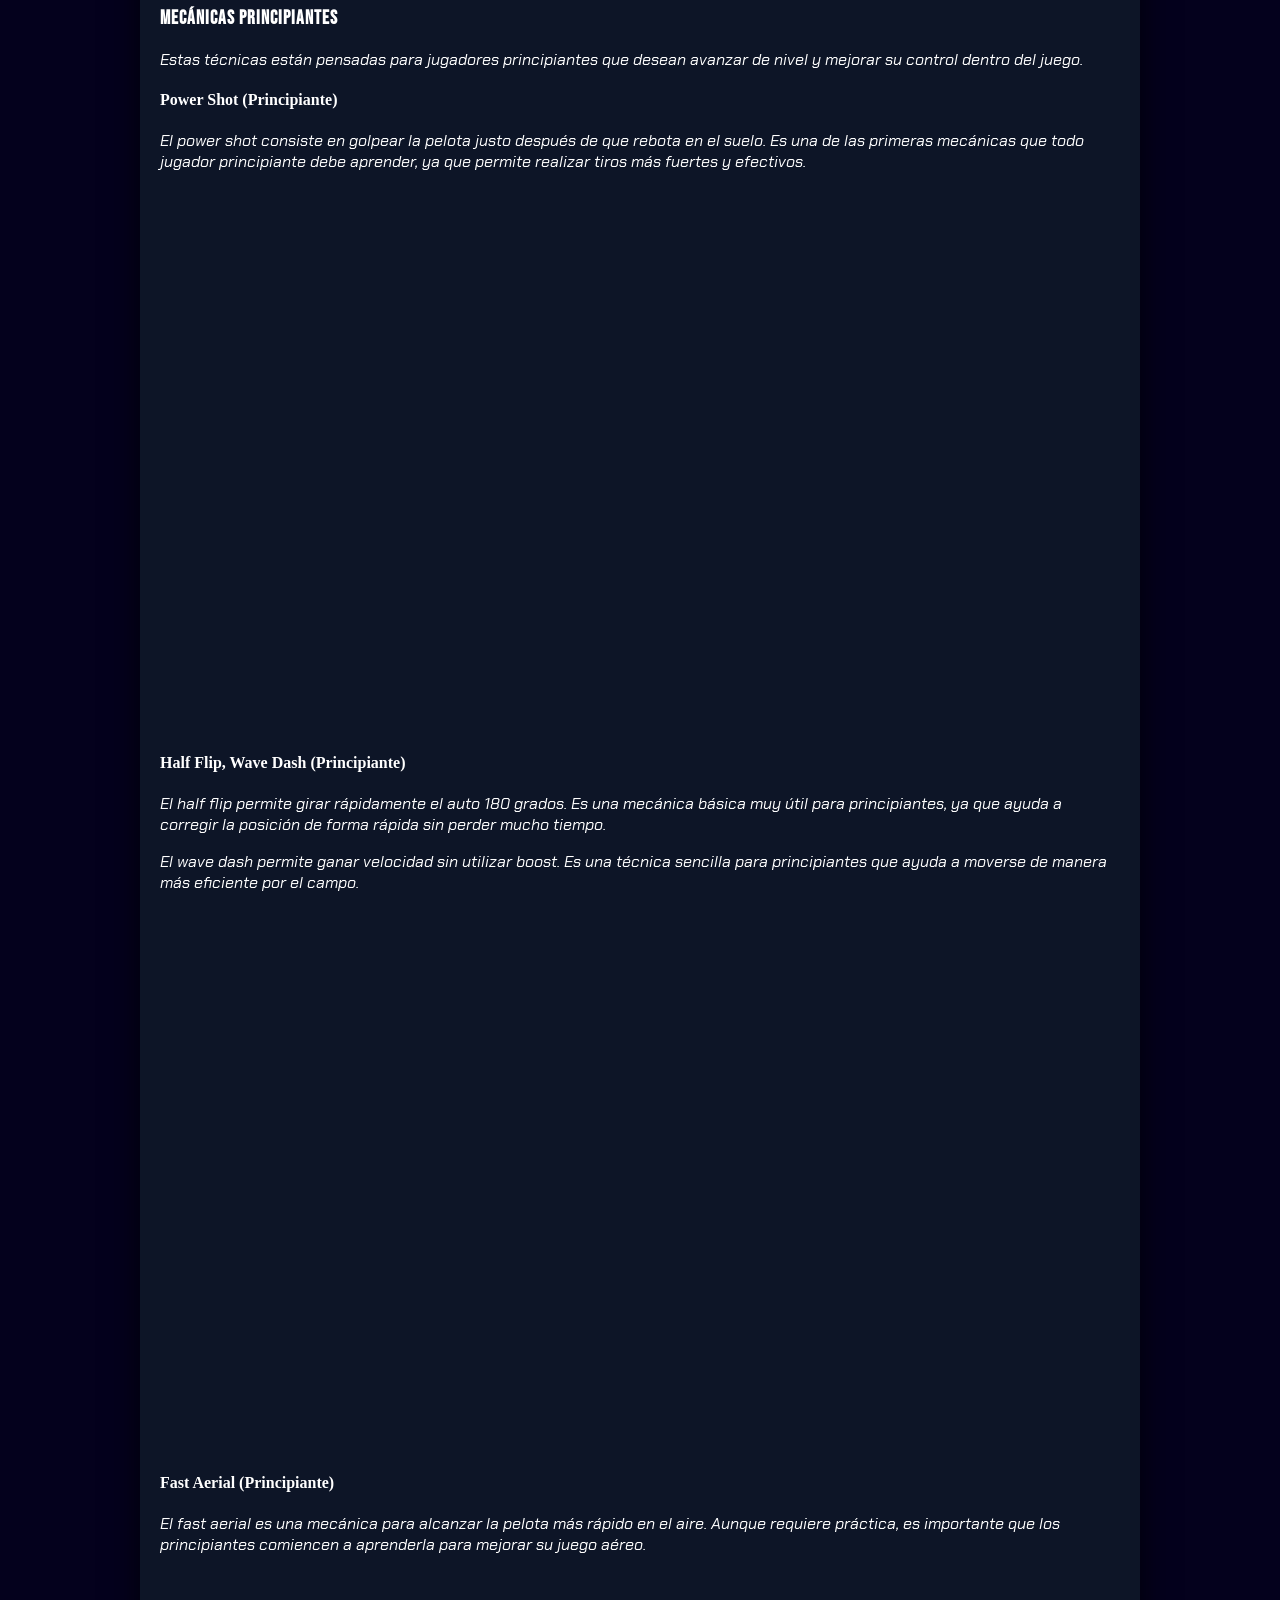
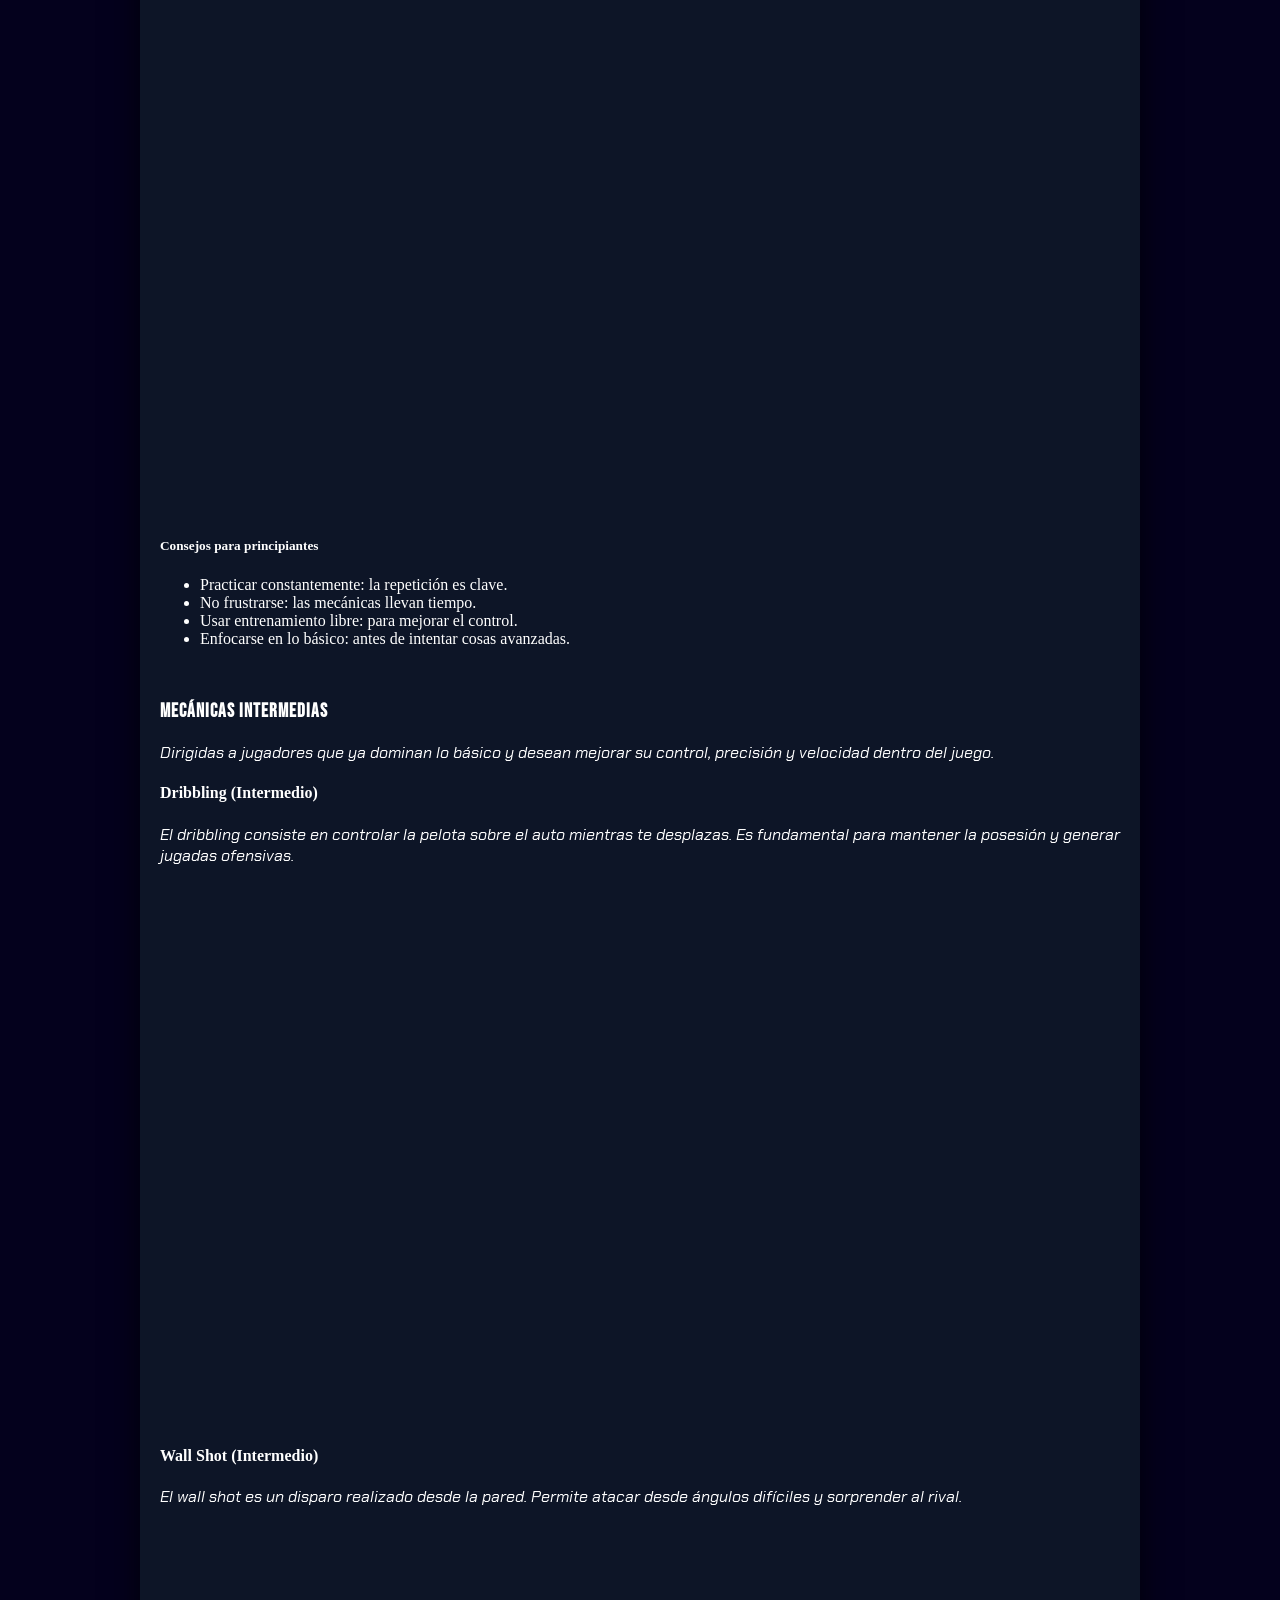
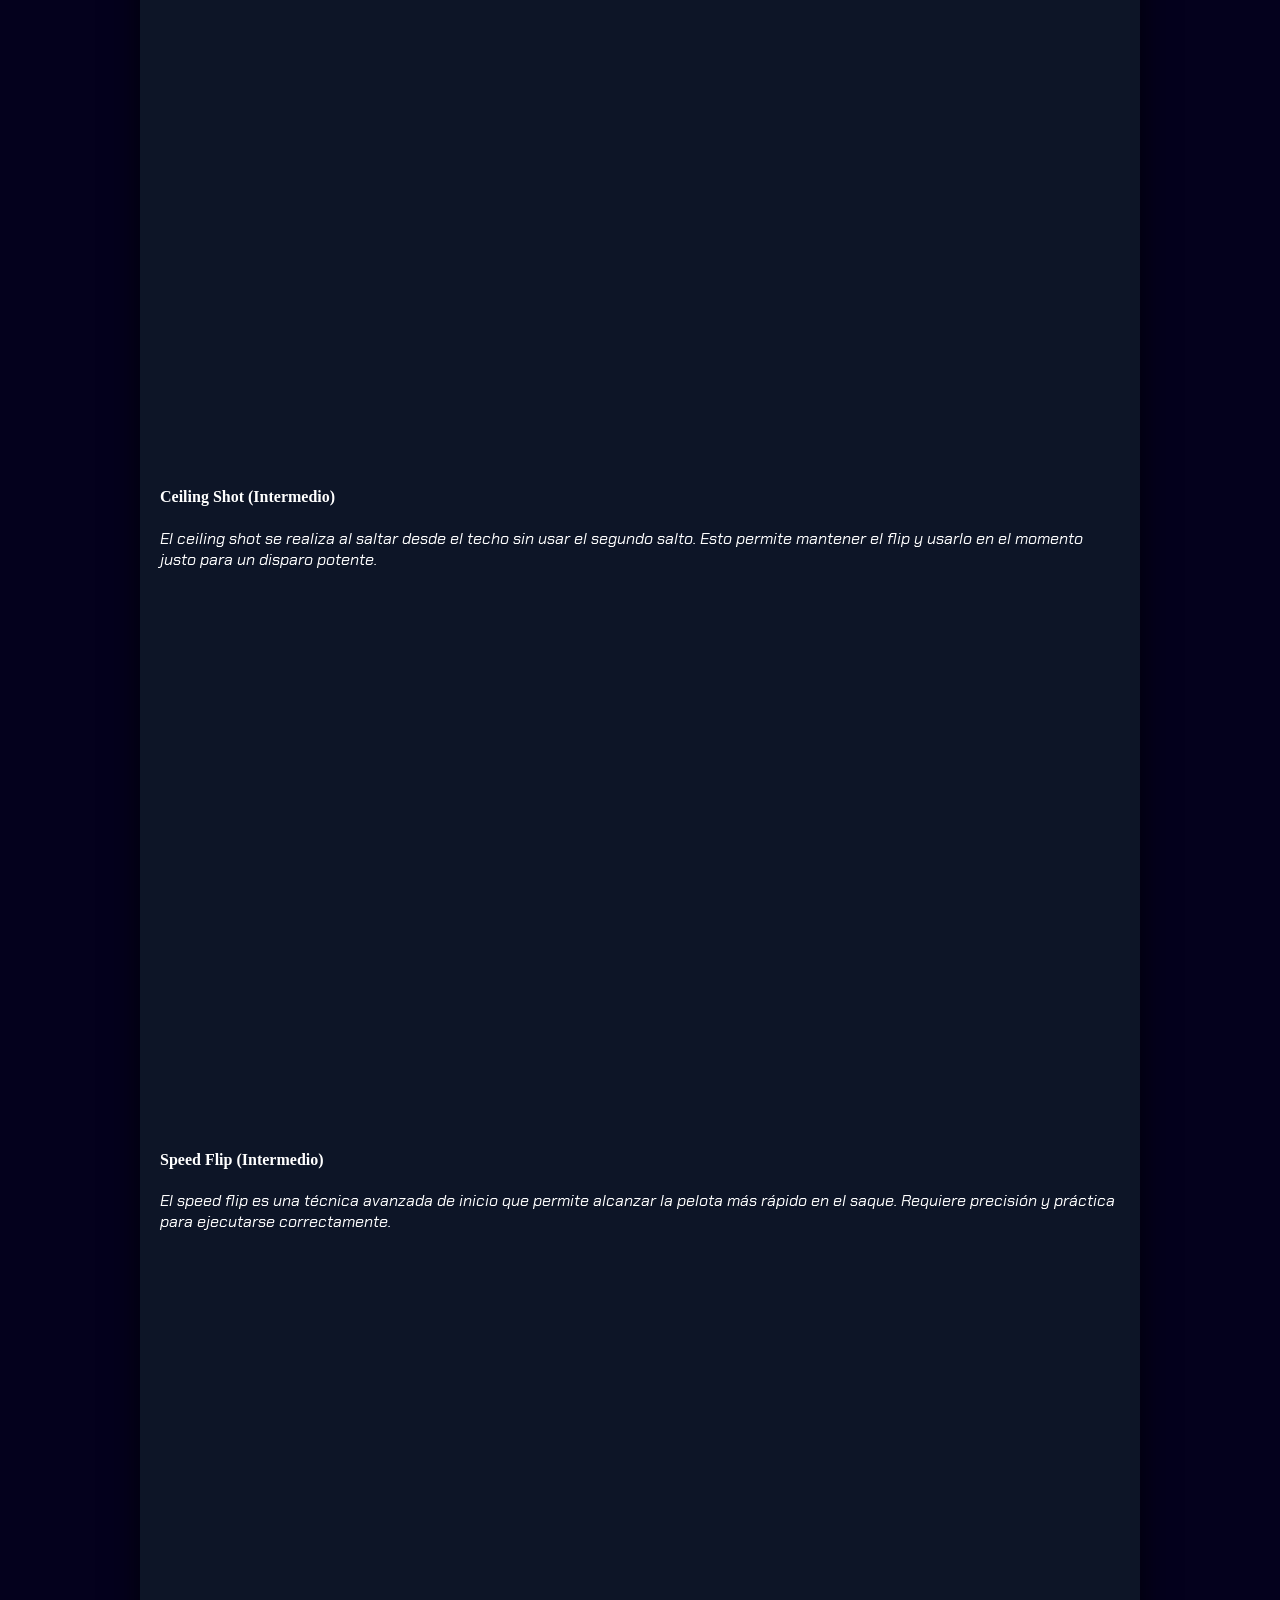
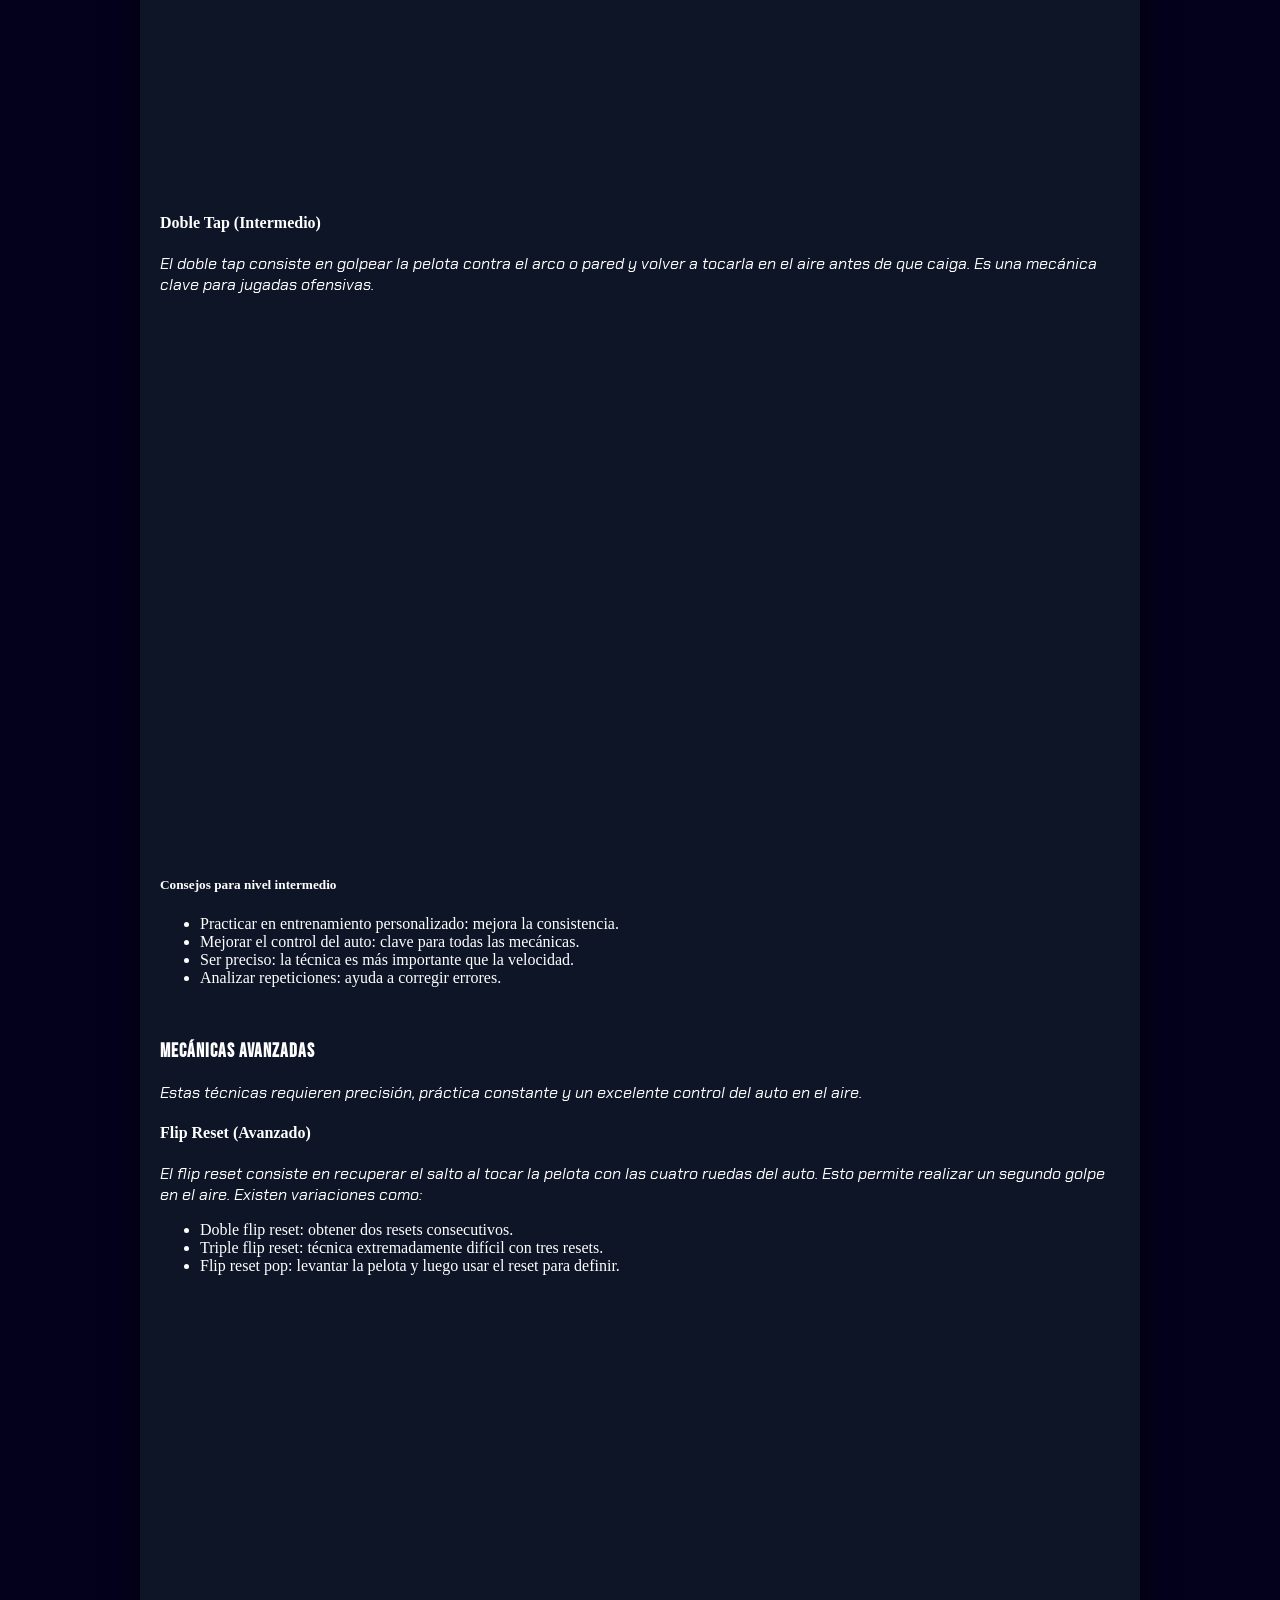
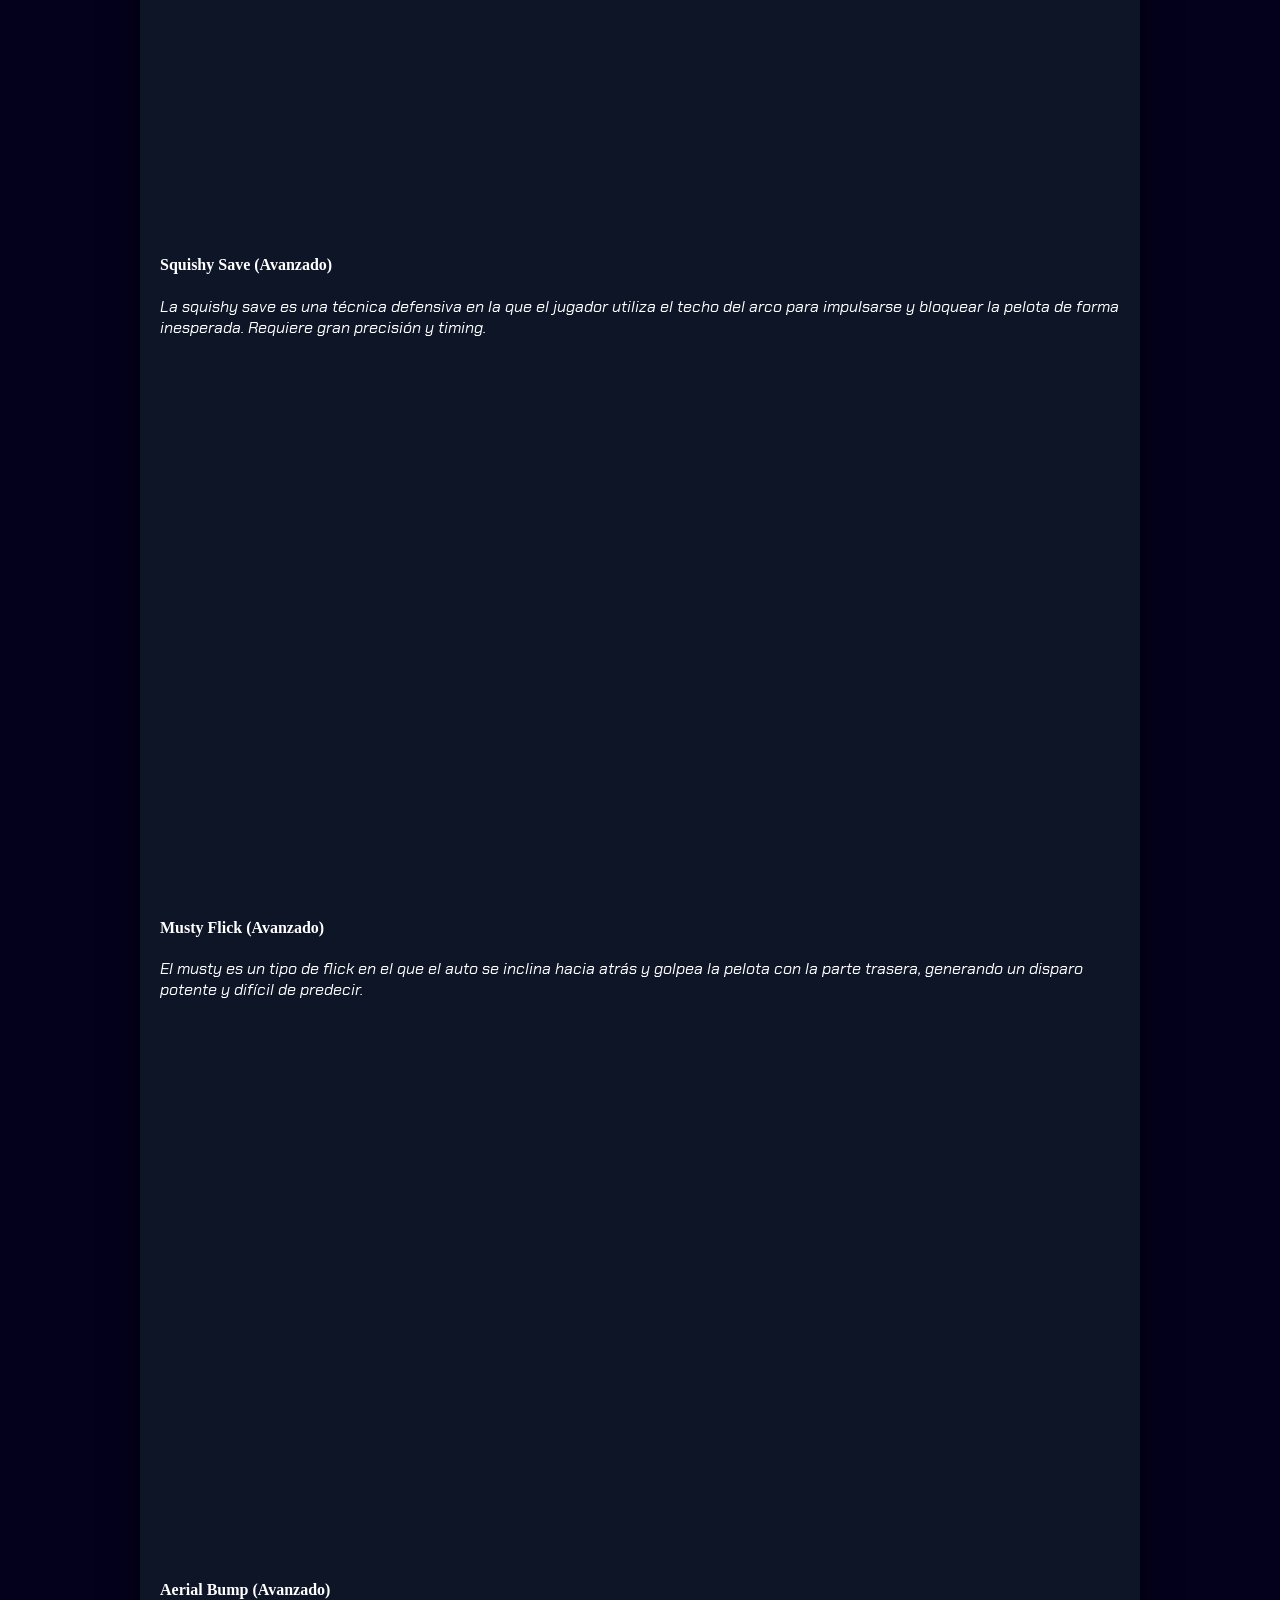
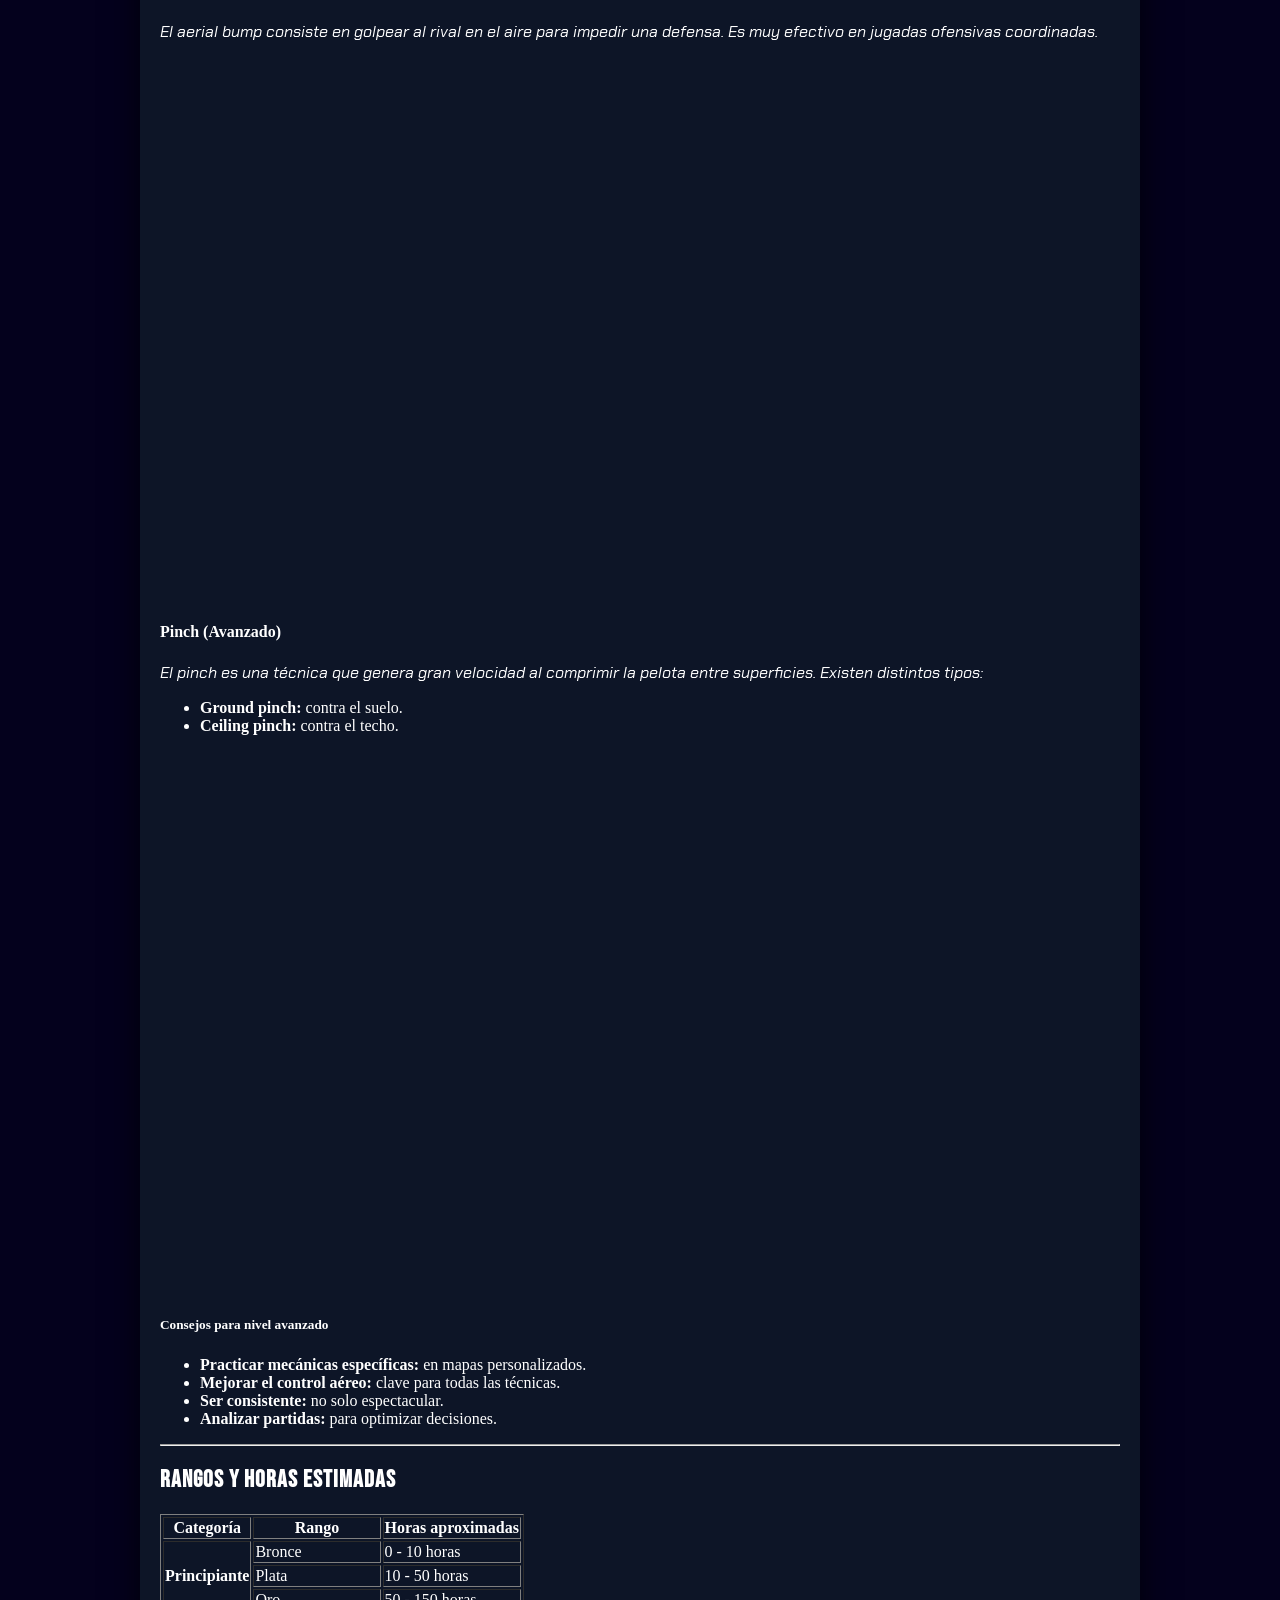
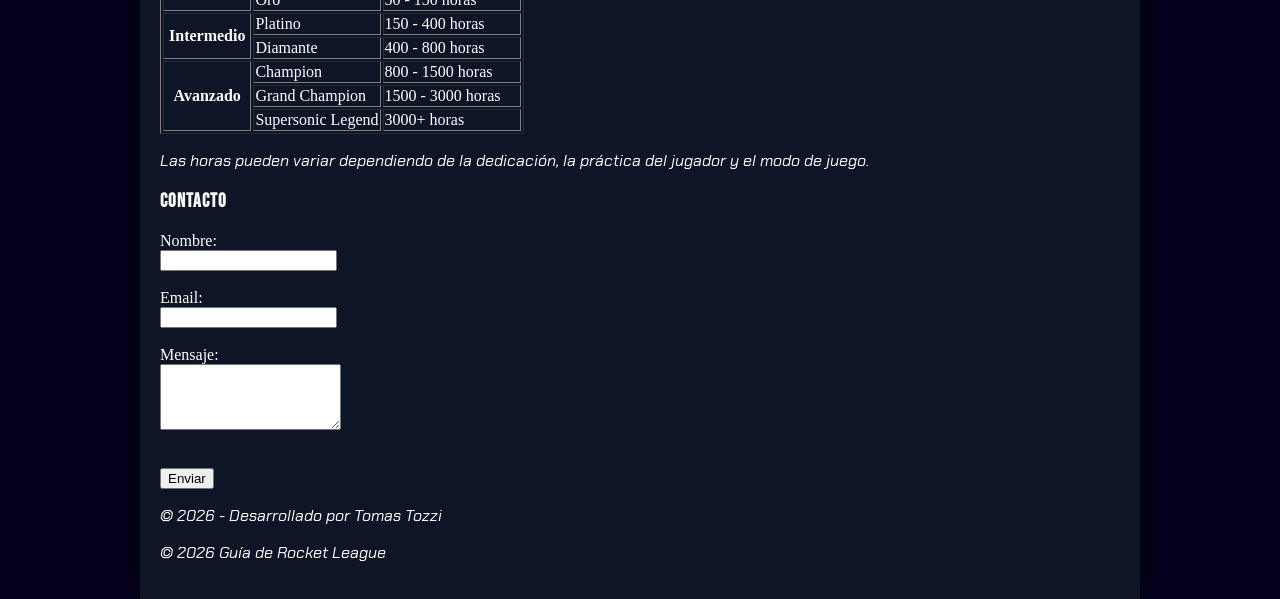
==== commit 5d48e312: "feat: agregar validacion de formulario de contacto usando try-catch" ====
--- a/index.html
+++ b/index.html
@@ -667,7 +667,7 @@
 
                 <article>
                     <h3>Contacto</h3>
-                    <form>
+                    <form id="formulario-contacto">
                         <label for="nombre">Nombre:</label><br>
                         <input type="text" id="nombre" name="nombre"
                             required><br><br>
@@ -679,7 +679,8 @@
                         <label for="mensaje">Mensaje:</label><br>
                         <textarea id="mensaje" name="mensaje" rows="4"
                             required></textarea><br><br>
-
+                        <p id="mensaje-alerta"
+                            style="font-weight: bold; margin-bottom: 10px;"></p>
                         <button type="submit">Enviar</button>
                     </form>
                 </article>
